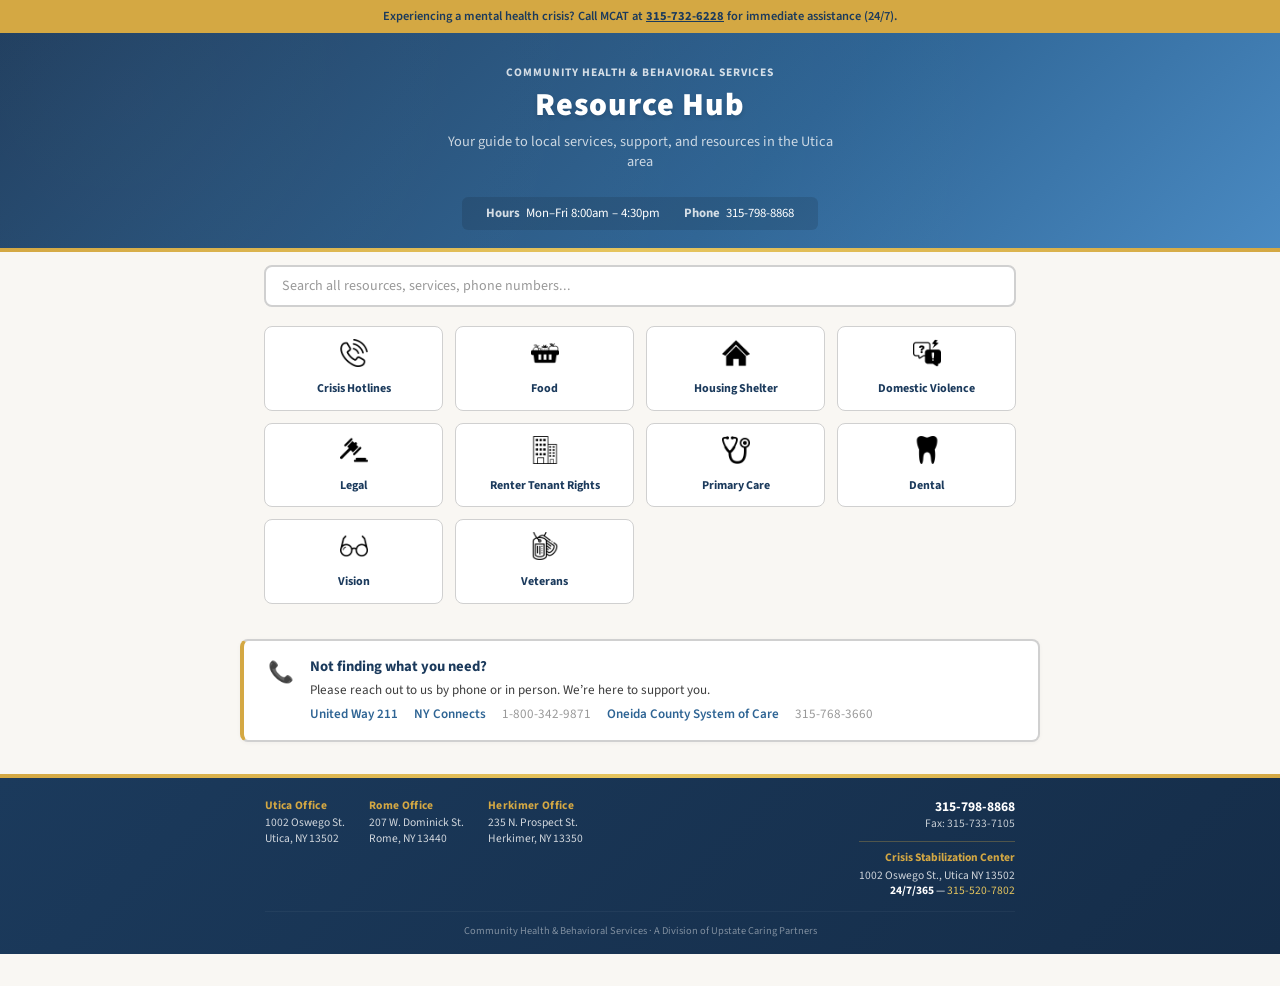
==== index.html @ d532981e "Publish site update" ====
<!DOCTYPE html>
<html lang="en"><head><meta charset="UTF-8"><meta name="viewport" content="width=device-width,initial-scale=1.0">
<title>CHBS Resource Hub</title>
<link href="https://fonts.googleapis.com/css2?family=Source+Sans+3:ital,wght@0,400;0,600;0,700;0,900;1,400&display=swap" rel="stylesheet">
<style>
:root{--bd:#1b3a5c;--bm:#2e6494;--bl:#4a8ac2;--gd:#d4a843;--gl:#e6c55e;--wh:#fff;--cr:#f9f7f3;--g50:#f5f5f5;--g100:#e8e8e8;--g200:#d0d0d0;--g400:#999;--g500:#6b6b6b;--g700:#3d3d3d;--g900:#1a1a1a}
*{margin:0;padding:0;box-sizing:border-box}body{font-family:'Source Sans 3',-apple-system,sans-serif;color:var(--g900);background:var(--cr);line-height:1.35}
.home-page{display:none}.home-page.active{display:block}
.home-hero{background:linear-gradient(135deg,var(--bd) 0%,var(--bm) 60%,var(--bl) 100%);color:var(--wh);text-align:center;padding:2rem 1rem 1.4rem;position:relative;overflow:hidden}
.home-hero::before{content:'';position:absolute;top:-50%;left:-50%;width:200%;height:200%;background:radial-gradient(circle at 30% 40%,rgba(255,255,255,.04) 0%,transparent 50%);pointer-events:none}
.home-hero::after{content:'';position:absolute;bottom:0;left:0;right:0;height:4px;background:linear-gradient(90deg,var(--gd),var(--gl),var(--gd))}
.home-hero .org-name{font-size:.72rem;font-weight:700;opacity:.8;letter-spacing:.08em;text-transform:uppercase;margin-bottom:.1rem}
.home-hero h1{font-weight:900;font-size:2rem;margin:.2rem 0 .35rem;letter-spacing:.03em;text-shadow:0 2px 4px rgba(0,0,0,.15)}
.home-hero .subtitle{font-size:.9rem;opacity:.75;max-width:400px;margin:0 auto}
.home-info-bar{display:flex;justify-content:center;gap:1.5rem;margin-top:.8rem;font-size:.8rem;background:rgba(0,0,0,.12);padding:.5rem 1.5rem;border-radius:6px;display:inline-flex}
.home-info-bar .info-item{display:flex;align-items:center;gap:.4rem}.home-info-bar .info-label{font-weight:700;opacity:.8}
.home-grid{display:grid;grid-template-columns:repeat(4,1fr);gap:.75rem;padding:1.2rem 1.5rem;max-width:800px;margin:0 auto}
.home-card{background:var(--wh);border:1px solid var(--g200);border-radius:8px;padding:.75rem .6rem;text-align:center;text-decoration:none;color:var(--g900);cursor:pointer;transition:all .15s}
.home-card:hover{border-color:var(--bm);box-shadow:0 2px 8px rgba(0,0,0,.08)}
.home-card.coming-soon{opacity:.55;cursor:default;position:relative}
.home-card.coming-soon:hover{border-color:var(--g200);box-shadow:none}
.home-card.coming-soon::after{content:'Coming Soon';position:absolute;bottom:4px;left:50%;transform:translateX(-50%);font-size:.55rem;color:var(--g400);font-weight:600;white-space:nowrap}
.home-card .card-icon{font-size:1.6rem;margin-bottom:.3rem}
.home-card .card-icon img{width:32px;height:32px;object-fit:contain}.home-card .card-title{font-size:.75rem;font-weight:700;color:var(--bd)}
.home-nf{max-width:800px;margin:1rem auto 0;padding:1rem 1.5rem;font-size:.82rem;color:var(--g700);background:var(--wh);border:2px solid var(--g200);border-left:4px solid var(--gd);border-radius:8px;text-align:left;display:flex;align-items:flex-start;gap:1rem;box-shadow:0 1px 4px rgba(0,0,0,.04)}
.home-nf .nf-icon{font-size:1.3rem;flex-shrink:0;margin-top:2px}
.home-nf .nf-body{flex:1}
.home-nf h3{font-size:.92rem;color:var(--bd);margin-bottom:.25rem;font-weight:700}.home-nf a{color:var(--bm);text-decoration:none;font-weight:600}.home-nf a:hover{text-decoration:underline}
.home-nf p{margin:0 0 .2rem;line-height:1.5}.home-nf .nf-links{display:flex;gap:1rem;flex-wrap:wrap;margin-top:.35rem}
.crisis-banner{background:var(--gd);color:var(--bd);text-align:center;padding:.5rem 1rem;font-size:.78rem;font-weight:600}.crisis-banner a{color:var(--bd);font-weight:700}
@media(max-width:600px){.home-grid{grid-template-columns:repeat(2,1fr);gap:.5rem;padding:1rem}.home-hero h1{font-size:1.3rem}.home-hero .subtitle{font-size:.78rem}.home-info-bar{flex-direction:column;gap:.5rem}.home-ft-inner{flex-direction:column;gap:.5rem}.home-ft .footer-contact{text-align:left}}
.home-ft{background:linear-gradient(135deg,var(--bd) 0%,#152d49 100%);color:var(--wh);padding:1.5rem 2rem 1rem;margin-top:2rem;position:relative}
.home-ft::before{content:'';position:absolute;top:0;left:0;right:0;height:4px;background:linear-gradient(90deg,var(--gd),var(--gl),var(--gd))}
.home-ft-inner{max-width:750px;margin:0 auto;display:grid;grid-template-columns:1fr auto;gap:1.25rem;align-items:start}
.home-ft .footer-offices{display:flex;gap:1.5rem;flex-wrap:wrap}
.home-ft .footer-office h4{font-size:.72rem;font-weight:700;color:var(--gd);margin-bottom:2px;letter-spacing:.03em}
.home-ft .footer-office p{font-size:.72rem;opacity:.8;line-height:1.4}
.home-ft .footer-contact{text-align:right;font-size:.72rem}.home-ft .footer-contact .phone{font-weight:700;font-size:.85rem}
.home-ft .footer-contact .phone a{color:var(--wh);text-decoration:none}
.home-ft .footer-crisis{margin-top:.6rem;padding-top:.5rem;border-top:1px solid rgba(212,168,67,.3);font-size:.72rem}
.home-ft .footer-crisis h4{font-size:.72rem;font-weight:700;color:var(--gd);margin-bottom:2px}
.home-ft-bottom{max-width:750px;margin:.75rem auto 0;padding-top:.75rem;border-top:1px solid rgba(255,255,255,.1);text-align:center;font-size:.65rem;opacity:.45}
.sheet-nav{max-width:900px;margin:.75rem auto 0;padding:.75rem 1.5rem;display:flex;justify-content:space-between;align-items:center;gap:1rem;position:sticky;top:0;background:var(--cr);z-index:100;border:2px solid var(--bd);border-radius:8px}
.sheet-nav a{color:var(--bm);text-decoration:none;font-weight:600;font-size:.9rem;cursor:pointer}.sheet-nav a:hover{text-decoration:underline}
.sheet-nav .print-btn{padding:.5rem 1.4rem;border:2px solid var(--bd);background:var(--bd);border-radius:6px;font-size:.85rem;font-weight:700;cursor:pointer;font-family:inherit;color:var(--wh);transition:all .15s}
.sheet-nav .print-btn:hover{background:var(--bm);border-color:var(--bm)}
#sheet-container{max-width:900px;margin:0 auto;padding:0 1rem 2rem}
.sheet-content{}
.page-wrapper{margin:0}
.page-wrapper ~ .page-wrapper .page-header{display:none}
.print-page{background:none;box-shadow:none;border-radius:0;display:flex;flex-direction:column;overflow:visible}
.page-header{background:var(--bd);color:var(--wh);text-align:center;padding:1rem 1.5rem;flex-shrink:0;position:relative;border-radius:8px;margin-bottom:1rem}
.page-header::after{content:'';position:absolute;bottom:0;left:0;right:0;height:4px;background:linear-gradient(90deg,var(--gd),var(--gl),var(--gd))}
.page-header h1{font-weight:900;font-size:1.6rem;letter-spacing:.04em;text-transform:uppercase}
.page-body{flex:1;display:grid;padding:0;gap:1rem;align-content:start;overflow:visible}
.page-body.two-col{grid-template-columns:1fr 1fr}.page-body.one-col{grid-template-columns:1fr}
.page-footer{display:none}
.site-footer{background:var(--bd);color:var(--wh);padding:1rem 1.5rem;border-radius:8px;margin-top:1.5rem;display:flex;justify-content:space-between;align-items:flex-start;flex-wrap:wrap;gap:.75rem}
.footer-group{display:flex;gap:1.25rem;align-items:flex-start;flex-wrap:wrap}
.footer-col h4{font-size:.72rem;font-weight:700;color:var(--gd);margin-bottom:2px}
.footer-col p{font-size:.72rem;opacity:.8;line-height:1.35}
.footer-col b{font-weight:700}
.faq-block{margin-bottom:.75rem;font-family:'Source Sans 3',-apple-system,sans-serif;font-size:.88rem;color:var(--g700);line-height:1.55}
.faq-block p,.faq-block div:not(.two-col-block):not(.section-hdr),.faq-block span,.faq-block br+br{margin:0!important;padding:0!important}
.faq-block h3{font-size:1.05rem;font-weight:700;color:var(--bd);margin-bottom:.2rem;line-height:1.3}
.faq-block p{font-size:.88rem;color:var(--g700);line-height:1.55;margin:0 0 .25rem 0}
.faq-block ul,.faq-block ol{font-size:.88rem;color:var(--g700);line-height:1.55;margin:0 0 .25rem 0;padding:0 0 0 1.4em}.faq-block li{margin-bottom:.15rem}
.faq-block .two-col-block{display:grid;grid-template-columns:1fr 1fr;gap:.4rem .75rem;font-size:.88rem;color:var(--g700);line-height:1.55}
.chbs-callout .two-col-block{display:grid!important;grid-template-columns:1fr 1fr;gap:.4rem .75rem;font-size:.85rem;color:var(--g700);line-height:1.55;margin-top:.4rem}
.chbs-callout .two-col-block>div{padding:0;margin:0}
.faq-block .two-col-block p{font-size:.88rem}.faq-block .two-col-block ul,.faq-block .two-col-block ol{font-size:.88rem;margin:0 0 .25rem 0;padding:0 0 0 1.4em}
.faq-block p,.faq-block li,.faq-block span,.faq-block div:not(.section-hdr):not(.two-col-block),.faq-block b,.faq-block i,.faq-block u,.faq-block strong,.faq-block em{font-size:.88rem!important;color:var(--g700)}
.faq-block .section-hdr{font-size:.92rem!important;color:var(--wh)!important;margin-top:0}
.faq-block h3{font-size:1.05rem!important;color:var(--bd)}
.chbs-callout{border-left:3px solid var(--gd);padding:.75rem 1rem;margin:.75rem 0;background:var(--wh);font-size:.85rem;color:var(--g700);line-height:1.55;border-radius:0 8px 8px 0;box-shadow:0 1px 3px rgba(0,0,0,.06)}
.chbs-callout h3{font-size:1.05rem;font-weight:700;color:var(--bd);margin-bottom:.15rem}
.chbs-callout p,.chbs-callout div{font-size:.85rem;color:var(--g700);line-height:1.55;margin:0;padding:0}
.chbs-callout ul,.chbs-callout ol{font-size:.85rem;color:var(--g700);line-height:1.55;margin:0 0 .25rem 0;padding:0 0 0 1.4em}
.chbs-callout li,.chbs-callout span,.chbs-callout div,.chbs-callout b,.chbs-callout i,.chbs-callout u,.chbs-callout strong,.chbs-callout em{font-size:.85rem!important;color:var(--g700)}
.resource-column{overflow:visible}
.section-hdr{background:var(--bd);color:var(--wh)!important;padding:.45rem .85rem;border-radius:6px;font-weight:700;font-size:.92rem!important;margin-bottom:.6rem;margin-top:1rem;text-align:center}
.section-hdr:first-child{margin-top:0}
.res-entry{padding:.65rem .75rem;margin-bottom:.4rem;background:var(--wh);border:1px solid var(--g200);border-radius:8px;transition:all .15s}.res-entry:hover{border-color:var(--bm);box-shadow:0 2px 6px rgba(0,0,0,.06)}.res-entry:last-child{margin-bottom:0}
.res-name{font-weight:700;font-size:.95rem;color:var(--g900);line-height:1.3}
.res-svc{font-size:.82rem;color:var(--g500);font-style:italic;line-height:1.3}
.res-hours{font-size:.82rem;color:var(--g500);line-height:1.3}
.res-addr{font-size:.84rem;color:var(--g700);line-height:1.3}
.res-contact{display:flex;flex-wrap:wrap;gap:8px;align-items:baseline;font-size:.84rem;line-height:1.3;margin-top:4px}
.res-contact .ws{margin-left:auto}
.res-contact .ph{font-weight:600;color:var(--bd);text-decoration:none}.res-contact a.ph:hover{text-decoration:underline}.res-contact .tx{color:var(--g500)}
.res-contact .ws{color:var(--bm);text-decoration:none;font-weight:600}
.ico{width:.9em;height:.9em;vertical-align:-.1em;display:inline-block;flex-shrink:0}
.qr-banner{display:flex;align-items:center;justify-content:space-between;padding:8px 16px;border-radius:6px;margin-bottom:.5rem}
.qr-banner .qr-label{font-weight:700;font-size:.92rem;color:var(--wh);flex:1;text-align:center}
.qr-banner .qr-img{width:50px;height:50px;flex-shrink:0;border-radius:3px}
.qr-banner .qr-img img{width:100%;height:100%;object-fit:contain}
.not-finding-bar{background:var(--wh);border:1px solid var(--g200);padding:.75rem 1.5rem;display:flex;align-items:center;gap:12px;border-radius:8px;margin-top:1rem}
.not-finding-bar h4{font-size:.82rem;font-weight:700;color:var(--bd);display:inline-block;white-space:nowrap;margin:0}
.not-finding-bar p{font-size:.78rem;color:var(--g500);margin:0}.not-finding-bar a{color:var(--bm);text-decoration:none;font-weight:600}
.skip-link{position:absolute;top:-50px;left:0;background:var(--bd);color:var(--wh);padding:.5rem 1rem;z-index:200;font-weight:700;text-decoration:none;transition:top .15s}.skip-link:focus{top:0}
.home-search{max-width:800px;margin:.8rem auto 0;padding:0 1.5rem}
.home-search input{width:100%;padding:.55rem 1rem;border:2px solid var(--g200);border-radius:8px;font-size:.88rem;font-family:inherit;outline:none;background:var(--wh);transition:border-color .15s}
.home-search input:focus{border-color:var(--bm);box-shadow:0 0 0 3px rgba(46,100,148,.15)}
.home-search input::placeholder{color:var(--g400)}
.no-results{text-align:center;padding:2rem 1rem;color:var(--g500);font-size:.9rem;grid-column:1/-1;display:none}
.search-results{max-width:800px;margin:.5rem auto 0;padding:0 1.5rem;display:none}
.search-results.active{display:block}
.search-result{display:block;background:var(--wh);border:1px solid var(--g200);border-radius:8px;padding:.75rem 1rem;margin-bottom:.5rem;cursor:pointer;transition:all .15s;text-decoration:none;color:var(--g900)}
.search-result:hover{border-color:var(--bm);box-shadow:0 2px 8px rgba(0,0,0,.08)}
.search-result .result-name{font-weight:700;font-size:.95rem;color:var(--g900)}
.search-result .result-detail{font-size:.82rem;color:var(--g500);margin-top:2px}
.search-result .result-sheet{display:inline-block;font-size:.7rem;color:var(--bm);font-weight:700;background:rgba(46,100,148,.08);padding:2px 8px;border-radius:4px;margin-top:4px}
.search-count{font-size:.8rem;color:var(--g500);margin-bottom:.5rem}
@media(max-width:600px){.home-grid{grid-template-columns:repeat(2,1fr);gap:.5rem;padding:1rem}.home-hero h1{font-size:1.3rem}.home-hero .subtitle{font-size:.78rem}.home-info-bar{flex-direction:column;gap:.5rem}.home-ft-inner{flex-direction:column;gap:.5rem}.home-ft .footer-contact{text-align:left}.page-body.two-col{grid-template-columns:1fr}.site-footer{flex-direction:column}.footer-group{width:100%}.sheet-nav{padding:.6rem 1rem}}
@media print{body{background:white}.home-page,.sheet-nav,.crisis-banner,.site-footer,.search-results{display:none!important}
#sheet-container{max-width:none;padding:0}.sheet-content{max-width:none}
.skip-link,.home-search,.no-results{display:none!important}
.page-wrapper ~ .page-wrapper .page-header{display:block}
.page-wrapper{margin:0;width:100%}
.print-page{margin:0;box-shadow:none;border-radius:0;width:8.5in;min-height:11in;max-height:11in;overflow:hidden!important;page-break-after:always;background:var(--wh);display:flex;flex-direction:column}
.page-header{border-radius:0;padding:.18in .4in .15in;margin-bottom:0;flex-shrink:0}.page-header h1{font-size:22pt}
.page-body{flex:1;min-height:0;padding:.12in .35in .08in;gap:.18in;overflow:hidden;align-content:start}
.page-footer{display:flex;background:var(--bd);color:var(--wh);padding:.12in .25in;flex-shrink:0;margin-top:.06in;flex-wrap:nowrap;gap:0;justify-content:space-between;align-items:flex-start}
.footer-group{display:flex;gap:.25in;align-items:flex-start;flex-wrap:nowrap}.footer-col h4{font-size:6.2pt;font-weight:700;color:var(--gd);margin-bottom:0}.footer-col p{font-size:5.8pt;opacity:.8;line-height:1.25}
a{text-decoration:none;color:inherit}
.faq-block{margin-bottom:.065in;font-family:'Source Sans 3',-apple-system,sans-serif;font-size:7.5pt;line-height:1.32;color:var(--g700)}.faq-block h3{font-size:8.2pt!important;margin-bottom:0;line-height:1.3}
.faq-block p{font-size:7.5pt;line-height:1.32;margin:0 0 1px 0}.faq-block ul,.faq-block ol{font-size:7.5pt;line-height:1.32;margin:0 0 1px 0;padding:0 0 0 1.4em}.faq-block li{margin-bottom:0}
.faq-block p,.faq-block li,.faq-block span,.faq-block div:not(.section-hdr):not(.two-col-block),.faq-block b,.faq-block i,.faq-block u,.faq-block strong,.faq-block em{font-size:7.5pt!important}
.faq-block .section-hdr{font-size:8pt!important}.faq-block .two-col-block{gap:4px 8px;font-size:7.5pt}.faq-block .two-col-block p{font-size:7.5pt}
.faq-block .two-col-block ul,.faq-block .two-col-block ol{font-size:7.5pt;margin:0 0 1px 0;padding:0 0 0 1.4em}
.chbs-callout{border-radius:0;padding:.05in .08in;margin-top:.06in;margin-bottom:6px;font-size:7.2pt;line-height:1.32;box-shadow:none;background:var(--g50)}
.chbs-callout h3{font-size:8.2pt}.chbs-callout p,.chbs-callout div{font-size:7.2pt;line-height:1.32}
.chbs-callout ul,.chbs-callout ol{font-size:7.2pt;line-height:1.32;margin:0 0 1px 0;padding:0 0 0 1.4em}
.chbs-callout li,.chbs-callout span,.chbs-callout div,.chbs-callout b,.chbs-callout i,.chbs-callout u,.chbs-callout strong,.chbs-callout em{font-size:7.2pt!important}
.chbs-callout .two-col-block{gap:4px 8px;font-size:7.2pt;margin-top:4px}
.resource-column{overflow:hidden}
.section-hdr{font-size:8pt!important;padding:2.5px 8px;border-radius:3px;margin-bottom:3px;margin-top:7px}
.section-hdr:first-child{margin-top:0}
.res-entry{padding:2px 0;margin:0;background:none;border:none;border-bottom:1px solid var(--g100);border-radius:0;box-shadow:none}.res-entry:last-child{border-bottom:none}.res-entry:hover{background:none;box-shadow:none}
.res-name{font-weight:700;font-size:8pt;color:var(--g900);line-height:1.2}.res-svc{font-size:7pt;color:var(--g500);font-style:italic;line-height:1.2}.res-hours{font-size:7pt;color:var(--g500);line-height:1.2}.res-addr{font-size:7.2pt;color:var(--g700);line-height:1.2}
.res-contact{display:flex;flex-wrap:wrap;gap:5px;align-items:baseline;font-size:7.2pt;line-height:1.2;margin-top:1px}
.res-contact .ph{font-weight:600;color:var(--bd);text-decoration:none}.res-contact .ws{color:var(--bm);text-decoration:none;font-weight:600;margin-left:auto}.res-contact .tx{color:var(--g500)}
.qr-banner{padding:4px 10px;border-radius:4px;margin-bottom:3px}.qr-banner .qr-label{font-size:8pt}.qr-banner .qr-img{width:38px;height:38px}
.not-finding-bar{border-radius:0;padding:.04in .35in;gap:8px;background:var(--g50);border:none;border-top:1px solid var(--g100);margin:0;flex-shrink:0}.not-finding-bar h4{font-size:7pt}.not-finding-bar p{font-size:6.5pt}
@page{size:letter;margin:0}}
</style></head><body>
<a class="skip-link" href="#main-content">Skip to content</a>
<div class="crisis-banner" role="alert">Experiencing a mental health crisis? Call MCAT at <a href="tel:3157326228">315-732-6228</a> for immediate assistance (24/7).</div>
<main id="main-content">
<div id="home-page" class="home-page active">
<div class="home-hero"><div class="org-name">Community Health &amp; Behavioral Services</div><h1>Resource Hub</h1><p class="subtitle">Your guide to local services, support, and resources in the Utica area</p>
<div style="text-align:center;margin-top:.8rem"><div class="home-info-bar"><div class="info-item"><span class="info-label">Hours</span><span>Mon&#x2013;Fri 8:00am &#x2013; 4:30pm</span></div><div class="info-item"><span class="info-label">Phone</span><span><a href="tel:3157988868" style="color:var(--wh);text-decoration:none">315-798-8868</a></span></div></div></div></div>
<div class="home-search"><input type="text" id="search-input" placeholder="Search all resources, services, phone numbers..." aria-label="Search resources" oninput="handleSearch()"></div>
<div id="search-results" class="search-results" role="region" aria-label="Search results"></div>
<div class="home-grid" id="home-grid"></div>
<div id="no-results" class="no-results">No resources match your search.</div>
<div class="home-nf"><div class="nf-icon">&#x1F4DE;</div><div class="nf-body"><h3>Not finding what you need?</h3><p>Please reach out to us by phone or in person. We&#x2019;re here to support you.</p><div class="nf-links"><a href="http://211midyork.com">United Way 211</a><a href="http://nyconnects.ny.gov">NY Connects</a> <span style="color:var(--g400)">1-800-342-9871</span><a href="http://oneidacountysoc.com">Oneida County System of Care</a> <span style="color:var(--g400)">315-768-3660</span></div></div></div>
<footer class="home-ft"><div class="home-ft-inner"><div class="footer-offices"><div class="footer-office"><h4>Utica Office</h4><p>1002 Oswego St.<br>Utica, NY 13502</p></div><div class="footer-office"><h4>Rome Office</h4><p>207 W. Dominick St.<br>Rome, NY 13440</p></div><div class="footer-office"><h4>Herkimer Office</h4><p>235 N. Prospect St.<br>Herkimer, NY 13350</p></div></div><div class="footer-contact"><div class="phone"><a href="tel:3157988868">315-798-8868</a></div><div style="opacity:.75">Fax: 315-733-7105</div><div class="footer-crisis"><h4>Crisis Stabilization Center</h4><p style="opacity:.8">1002 Oswego St., Utica NY 13502</p><p><b>24/7/365</b> &#x2014; <a href="tel:3155207802" style="color:var(--gl);text-decoration:none">315-520-7802</a></p></div></div></div><div class="home-ft-bottom">Community Health &amp; Behavioral Services &middot; A Division of Upstate Caring Partners</div></footer>
</div><div id="sheet-container" role="region" aria-label="Resource details"></div>
</main>
<script>
var DATA={"home":[{"sheetName":"Crisis Hotlines","title":"Crisis Hotlines","icon":"<img src=\"[data-uri]\" style=\"width:28px;height:28px;object-fit:contain\">","status":"live"},{"sheetName":"Food","title":"Food","icon":"<img src=\"[data-uri]\" style=\"width:28px;height:28px;object-fit:contain\">","status":"live"},{"sheetName":"Housing Shelter","title":"Housing Shelter","icon":"<img src=\"[data-uri]\" style=\"width:28px;height:28px;object-fit:contain\">","status":"live"},{"sheetName":"Domestic Violence","title":"Domestic Violence","icon":"<img src=\"[data-uri]\" style=\"width:28px;height:28px;object-fit:contain\">","status":"live"},{"sheetName":"Legal","title":"Legal","icon":"<img src=\"[data-uri]\" style=\"width:28px;height:28px;object-fit:contain\">","status":"live"},{"sheetName":"Renter Tenant Rights","title":"Renter Tenant Rights","icon":"<img src=\"[data-uri]\" style=\"width:28px;height:28px;object-fit:contain\">","status":"live"},{"sheetName":"Primary Care","title":"Primary Care","icon":"<img src=\"[data-uri]\" style=\"width:28px;height:28px;object-fit:contain\">","status":"live"},{"sheetName":"Dental","title":"Dental","icon":"<img src=\"[data-uri]\" style=\"width:28px;height:28px;object-fit:contain\">","status":"live","owner":"Carly"},{"sheetName":"Vision","title":"Vision","icon":"<img src=\"[data-uri]\" style=\"width:28px;height:28px;object-fit:contain\">","status":"live"},{"sheetName":"Veterans","title":"Veterans","icon":"<img src=\"[data-uri]\" style=\"width:28px;height:28px;object-fit:contain\">","status":"live"},{"sheetName":"LGBTQIA+","title":"LGBTQIA+","icon":"<img src=\"[data-uri]\" style=\"width:28px;height:28px;object-fit:contain\">","status":"in-progress"},{"sheetName":"Harm Reduction","title":"Substance Use","icon":"<img src=\"[data-uri]\" style=\"width:28px;height:28px;object-fit:contain\">","status":"in-progress"},{"sheetName":"Prescription Health Support","title":"Prescriptions","icon":"<img src=\"[data-uri]\" style=\"width:28px;height:28px;object-fit:contain\">","status":"in-progress"},{"sheetName":"Child Care","title":"Child Care","icon":"<img src=\"[data-uri]\" style=\"width:28px;height:28px;object-fit:contain\">","status":"in-progress"},{"sheetName":"Transportation","title":"Transportation","icon":"<img src=\"[data-uri]\" style=\"width:28px;height:28px;object-fit:contain\">","status":"in-progress"}],"sheets":{"crisis-hotlines":{"title":"Crisis Hotlines","icon":"<img src=\"[data-uri]\" style=\"width:28px;height:28px;object-fit:contain\">","status":"live","owner":"","pages":[{"blocks":[{"type":"FAQ","q":"What is a Mental Health Crisis?","a":"A mental health crisis is when someone’s actions put them in danger. Or, when they can’t care for themselves or function well in their community. People can call for themselves, or for people they’re worried about.\nIf you feel unsafe, like you might hurt yourself or someone else, please reach out to Crisis Support Services.","aHTML":"<p>A mental health crisis is when someone’s actions put them in danger. Or, when they can’t care for themselves or function well in their community. People can call for themselves, or for people they’re worried about.</p><p>If you feel unsafe, like you might hurt yourself or someone else, please reach out to Crisis Support Services.</p>","spacing":0},{"type":"FAQ","q":"What are Crisis Support Services?","a":"Crisis Support Services connect you with an advocate who can help you make a plan to stay safe. They can send an advocate to you in-person to keep you safe. They can also connect you with more support.","aHTML":"<p>Crisis Support Services connect you with an advocate who can help you make a plan to stay safe. They can send an advocate to you in-person to keep you safe. They can also connect you with more support.</p>","spacing":0},{"type":"FAQ","q":"What Happens when I call a Crisis Line?","a":"When you call a Crisis Line, you may have to make choices in an automated menu. Services are free & confidential. Advocates help with safety planning, emotional support, and/or connecting to emergency services.\nYou can share as little or as much information as you want. You are in control of the call.","aHTML":"<p>When you call a Crisis Line, you may have to make choices in an automated menu. Services are free &amp; confidential. Advocates help with safety planning, emotional support, and/or connecting to emergency services.</p><p>You can share as little or as much information as you want. You are in control of the call.</p>","spacing":0},{"type":"FAQ","q":"What if I’m Safe but Need to Talk to Someone?","a":"If you are not having an emergency, Warmline services can connect you with an advocate. The advocate is there to listen, understand, and help you feel better. This can be a chat on the phone, a text message, or even talking to someone in person.","aHTML":"<p>If you are not having an emergency, Warmline services can connect you with an advocate. The advocate is there to listen, understand, and help you feel better. This can be a chat on the phone, a text message, or even talking to someone in person.</p>","spacing":0},{"type":"FAQ","q":"What other supports are there?","a":"There are support hotlines on this list for people facing many different challenges.\nIf this list doesn’t have what you need, please let us know so we can help you get connected.","aHTML":"<p>There are support hotlines on this list for people facing many different challenges.</p><p>If this list doesn’t have what you need, please let us know so we can help you get connected.</p>","spacing":0},{"type":"CALLOUT","title":"Crisis Support at CHBS","text":"CHBS offers Crisis Support by phone or in person. You can talk to someone who will listen, support you, and help you make a plan to stay safe. We can also help connect you with more supports if needed.\nCall us or stop in at any CHBS Location.\nMonday - Friday 8:00 am-4:30 pm","spacing":0},{"type":"SECTION","title":"Crisis Hotlines","r":[{"n":"Mobile Crisis Assessment Team (MCAT)","s":"24/7 Crisis Intervention, Safety Plan, Support, Referrals","p":"315-732-6228 or 1-844-732-6228"},{"n":"Suicide and Crisis Lifeline","s":"24/7 Crisis Intervention, Safety Plan, Support, Referrals","p":"988","t":"988","w":"988lifeline.org"},{"n":"Crisis Text Line","s":"24/7 Crisis Intervention, Safety Plan, Support, Referrals","t":"741741","w":"crisistextline.org"}],"spacing":0},{"type":"SECTION","title":"Warmline","r":[{"n":"National Warmline","s":"Peer Help, Wellness, “A place to call when you want to talk”","p":"1-844-976-5463 or 1-607-687-1314"}],"spacing":0},{"type":"SECTION","title":"Substance Use","r":[{"n":"HOPELine","s":"24/7 Crisis Intervention, Information, Referrals, Support","p":"1-877-846-7369","t":"467369","w":"oasas.ny.gov/hopeline"},{"n":"Never Use Alone","s":"24/7 Peer Support, Overdose Prevention","p":"1-877-696-1996","w":"neverusealone.com"}],"spacing":0},{"type":"SECTION","title":"Gambling","r":[{"n":"HOPELine","s":"24/7 Crisis Intervention, Information, Referrals, Support","p":"1-877-846-7369","t":"467369","w":"oasas.ny.gov/hopeline"},{"n":"National Problem Gambling Helpline","s":"24/7 Hope & Help without Stigma or Shame","p":"1-800-426-2537","t":"800426","w":"1800gamblerchat.org"}],"spacing":0},{"type":"SECTION","title":"Shelter / Homeless","r":[{"n":"ICAN Street Outreach","s":"24/7 Homelessness Services, Advocacy, Support","p":"315-982-1109","w":"ican.family"}],"spacing":0,"newCol":true},{"type":"SECTION","title":"Domestic Violence","r":[{"n":"NYS Office for the Prevention of Domestic Violence","s":"24/7 Crisis Support, Advocacy, Education","p":"1-800-942-6906","t":"844-997-2121","w":"opdv.ny.gov/survivors-victims"},{"n":"National Domestic Violence Hotline","s":"24/7 Crisis Support, Advocacy, Education","p":"1-800-799-7233","t":"88788","w":"thehotline.org"},{"n":"YWCA Mohawk Valley","s":"24/7 Crisis Support, Advocacy, Education","p":"315-797-7740","t":"315-797-7740","w":"ywcamv.org"},{"n":"Love Is Respect (Ages 13-26)","s":"24/7 Crisis Support, Advocacy, Education","p":"1-866-331-9474","t":"LOVEIS to 22522","w":"loveisrespect.org"}],"spacing":0,"newPage":false},{"type":"SECTION","title":"Veterans","r":[{"n":"VA Suicide Hotline","s":"24/7 Crisis Support for Veterans, Families, Friends","p":"988, press option 1","t":"838255","w":"veteranscrisisline.net"},{"n":"NVF Lifeline for Vets","s":"24/7 Veteran-to-Veteran Support","p":"1-888-777-4443","w":"nvf.org"},{"n":"ROGER Program","s":"24/7 Counseling, Crisis Support, Safety Planning","p":"1-833-697-6437","w":"goroger.org"},{"n":"VA Health Connect","s":"Connect with Primary Care, Mental Health, and more","p":"1-800-877-6976","w":"va.gov"}],"spacing":0},{"type":"SECTION","title":"Eating Disorders","r":[{"n":"National Alliance for Eating Disorders Helpline","s":"Mon-Fri 9:00 am-6:00 pm, Support, Referrals","p":"1-866-662-1235","w":"nationaleatingdisorders.org"}],"spacing":0},{"type":"SECTION","title":"LGBTQ-IA","r":[{"n":"The Trevor Project","s":"Ages 13-24, 24/7 Crisis Support, Resources, Education","p":"1-866-488-7386","t":"678678","w":"thetrevorproject.org"},{"n":"LGBT Hotline","s":"Mon-Fri 4-11pm; Sat 12-5pm","p":"1-888-843-4564","w":"thetrevorproject.org"},{"n":"Trans Hotline","s":"Mon-Fri 1:00 pm-9:00 pm, Peer Support","p":"1-877-565-8860","w":"translifeline.org"}],"spacing":0,"newCol":false},{"type":"SECTION","title":"Children & Teens","r":[{"n":"Boys Town National Hotline (Not Gender-Specific)","s":"24/7 Crisis Support for Children, Youth & Parents","p":"1-800-448-3000","t":"VOICE to 20121","w":"boystown.org"},{"n":"National Runaway Safeline","s":"24/7 Support for Youth & Parents","p":"1-800-786-2929","t":"1-800-786-2929","w":"1800runaway.org"},{"n":"Childhelp National Child Abuse Hotline","s":"24/7 Crisis Support, Q&A, Guidance","p":"1-800-422-4453","t":"1-800-422-4453","w":"childhelpline.org"},{"n":"Hopeline Youth Line","s":"24/7 Teen to Teen Peer Support","t":"HOPELINE to 741741","w":"hopeline.com"},{"n":"Lucile Packard Children’s Hospital Teen Line","s":"7:00 am-11:00 pm Confidential Health Info","p":"1-888-711-8336"}],"spacing":0},{"type":"NOTFINDING"}]}]},"domestic-violence":{"title":"Domestic Violence","icon":"<img src=\"[data-uri]\" style=\"width:28px;height:28px;object-fit:contain\">","status":"live","owner":"","pages":[{"blocks":[{"type":"FAQ","q":"What is Domestic Violence?","a":"DV is a pattern of behaviors. It’s used by one partner to keep power over another person in a relationship. DV comes in many forms: Physical Abuse, Emotional Verbal Abuse, Sexual Abuse, Financial Abuse, Digital Abuse, and Stalking.\nYou deserve to feel safe. You have the right to say “no”. If someone is making you feel unsafe, hurting you, or taking advantage of you, there is help.\nNot sure? You can also get support to learn about healthy relationships. This includes setting boundaries and making decisions that are right for you.","aHTML":"<p>DV is a pattern of behaviors. It’s used by one partner to keep power over another person in a relationship. DV comes in many forms: Physical Abuse, Emotional Verbal Abuse, Sexual Abuse, Financial Abuse, Digital Abuse, and Stalking.</p><p>You deserve to feel safe. You have the right to say “no”. If someone is making you feel unsafe, hurting you, or taking advantage of you, there is help.</p><p>Not sure? You can also get support to learn about healthy relationships. This includes setting boundaries and making decisions that are right for you.</p>","spacing":0},{"type":"FAQ","q":"What Kind of Resources Are There?","a":"Hotlines - Connect with someone who can listen to you, explain options, find help, and create safety plans.\nShelters - DV shelters are a safe space that a person can go when they leave DV. Hotlines refer directly to shelters when needed.\nAdvocates - Can help you learn about your options and make a plan. They can go with you to a police station, court, or appointments.\nClasses / Groups - Help you learn about DV, healthy relationships, boundaries, financial independence, and more.","aHTML":"<p>Hotlines - Connect with someone who can listen to you, explain options, find help, and create safety plans.</p><p>Shelters - DV shelters are a safe space that a person can go when they leave DV. Hotlines refer directly to shelters when needed.</p><p>Advocates - Can help you learn about your options and make a plan. They can go with you to a police station, court, or appointments.</p><p>Classes / Groups - Help you learn about DV, healthy relationships, boundaries, financial independence, and more.</p>","spacing":0},{"type":"FAQ","q":"What Happens When I Call a Hotline?","a":"Hotlines are free & confidential. Hotline Advocates help people in crisis. They do this through safety planning, emotional support, and/or connecting to emergency services.\nYou can share as little or as much information as you want. You are in control of the call.","aHTML":"<p>Hotlines are free &amp; confidential. Hotline Advocates help people in crisis. They do this through safety planning, emotional support, and/or connecting to emergency services.</p><p>You can share as little or as much information as you want. You are in control of the call.</p>","spacing":0},{"type":"CALLOUT","title":"How do I get help to get started?","text":"Speak with any staff at CHBS. We will address urgent needs as best we can, and/or schedule you to meet with someone who can help.","spacing":6},{"type":"SECTION","title":"Hotlines","r":[{"n":"NYS Office for the Prevention of Domestic Violence","s":"24/7, Crisis Support, Advocacy, Education","p":"1-800-942-6906","t":"844-997-2121","w":"opdv.ny.gov/survivors-victims"},{"n":"National Domestic Violence Hotline","s":"24/7, Crisis Support, Advocacy, Education","p":"1-800-799-7233 / TTY 1-800-787-3224","t":"88788","w":"thehotline.org"},{"n":"YWCA Oneida County","s":"24/7, Crisis Support, Advocacy, Education","p":"315-797-7740","t":"315-797-7740","w":"ywcamv.org"},{"n":"YWCA Herkimer County","s":"24/7, Crisis Support, Advocacy, Education","p":"315-866-4120","w":"ywcamv.org"},{"n":"Catholic Charities Herkimer County","s":"24/7, Crisis Support, Advocacy, Education","p":"315-866-0458","w":"ccherkimercounty.org"},{"n":"Help Restore Hope Center Madison County","s":"24/7, Crisis Support, Advocacy, Education","p":"1-855-966-9723","w":"liberty-resources.org/hrhc"}],"spacing":0},{"type":"SECTION","title":"Local Offices","r":[{"n":"YWCA Oneida County","s":"Crisis Support, Advocacy, Education","p":"315-732-2159","w":"ywcamv.org","a":"7 Rutger Park","c":"Utica, NY 13501","h":"Mon-Fri 9:00 am-4:30 pm"},{"n":"Catholic Charities Herkimer County","s":"Crisis Support, Advocacy, Education","p":"315-894-9917","w":"ccherkimercounty.org","a":"61 West St","c":"Ilion, NY 13357","h":"Mon-Fri 8:00 am-3:30 pm"}],"spacing":0},{"type":"CALLOUT","spacing":0,"title":"How Do I Know if My Relationship is Healthy?","text":"All relationships fall somewhere on a spectrum from healthy to unhealthy to abusive. No relationship is perfect and all couples go through tough times. But overall, healthy relationships make us feel good. Unhealthy and abusive ones don't.\nHealthy BehaviorCommunicating: Both can express how they feel and feel safe. Both listen and respect what the other is saying.\nTrusting: Both believe what the other says. Both have evidence of honesty. Both can share things with each other.\nEmotionally Respectful: Both respect likes, dislikes, thoughts, and ideas that are important to the other person.\nPhysically Respectful: Both express how they do and do not want to be touched. Both respect boundaries.\nSpending Time: Both enjoy being around the other. Both enjoy and can spend time with other people or alone.\nUnhealthy Behavior\nNot Communicating: When a problem comes up, partners fight or don’t talk about the problem at all.\nNot Trusting: One partner doesn’t believe what the other says or respect the other person’s privacy.\nTrying to Control: One partner feels their likes and dislikes are more important the other person’s.\nPhysically Pressuring: Partner uses guilt or pressures the other to let them touch them in ways they do not like.\nControlling Time: Time is spent only with each other, or only with people that one partner decides.\nAbusive Behavior\nHurtful Communication: Threatens, insults, or breaks the other down when problems come up.\nAccusing: One partner covers up dishonesty and accuses the other of dishonesty or cheating when it is not true.\nDenies Abuse: Partner blames the other for their own actions, makes excuses, or minimizes the abusive behavior.\nPhysically Harmful: One partner hits, kicks, or harms the other. This may also include sexual violence.\nIsolation: Partner controls where the other goes and who they talk to. Limits time with family or friends.","textHTML":"<span style=\"caret-color: rgb(0, 0, 0); --Ys-XuQ: none; font-kerning: none;\">All relationships fall somewhere on a spectrum from healthy to unhealthy to abusive. No relationship is perfect and all couples go through tough times. But overall, healthy relationships make us feel good. Unhealthy and abusive ones don't.<br><span style=\"--Ys-XuQ: none; font-weight: 700; font-kerning: none;\"><u>Healthy Behavior</u></span></span><u><span style=\"caret-color: rgb(0, 0, 0); --Ys-XuQ: none; font-kerning: none;\"></span></u><div><span style=\"caret-color: rgb(0, 0, 0); --Ys-XuQ: none; font-kerning: none;\"><span style=\"--Ys-XuQ: none; font-weight: 700; font-kerning: none;\"><span style=\"--Ys-XuQ: none; font-kerning: none;\">Communicating</span><span style=\"--Ys-XuQ: none; font-weight: 400; font-kerning: none;\">: Both can express how they feel and feel safe. Both listen and respect what the other is saying.</span><span style=\"--Ys-XuQ: none; font-weight: 400; font-kerning: none;\"></span></span></span></div><div><span style=\"caret-color: rgb(0, 0, 0); --Ys-XuQ: none; font-kerning: none;\"><span style=\"--Ys-XuQ: none; font-weight: 700; font-kerning: none;\"><span style=\"--Ys-XuQ: none; font-weight: 400; font-kerning: none;\"><span style=\"--Ys-XuQ: none; font-weight: 700; font-kerning: none;\">Trusting</span><span style=\"--Ys-XuQ: none; font-kerning: none;\">: Both believe what the other says. Both have evidence of honesty. Both can share things with each other.</span></span></span></span></div><div><span style=\"caret-color: rgb(0, 0, 0); --Ys-XuQ: none; font-kerning: none;\"><span style=\"--Ys-XuQ: none; font-weight: 700; font-kerning: none;\"><span style=\"--Ys-XuQ: none; font-weight: 400; font-kerning: none;\"><span style=\"--Ys-XuQ: none; font-kerning: none;\"><span style=\"--Ys-XuQ: none; font-weight: 700; font-kerning: none;\">Emotionally Respectful</span><span style=\"--Ys-XuQ: none; font-kerning: none;\">: Both respect likes, dislikes, thoughts, and ideas that are important to the other person.</span><span style=\"--Ys-XuQ: none; font-kerning: none;\"></span></span></span></span></span></div><div><span style=\"caret-color: rgb(0, 0, 0); --Ys-XuQ: none; font-kerning: none;\"><span style=\"--Ys-XuQ: none; font-weight: 700; font-kerning: none;\"><span style=\"--Ys-XuQ: none; font-weight: 400; font-kerning: none;\"><span style=\"--Ys-XuQ: none; font-kerning: none;\"><span style=\"--Ys-XuQ: none; font-kerning: none;\"><span style=\"--Ys-XuQ: none; font-weight: 700; font-kerning: none;\">Physically Respectful</span><span style=\"--Ys-XuQ: none; font-kerning: none;\">: Both express how they do and do not want to be touched. Both respect boundaries.</span><span style=\"--Ys-XuQ: none; font-kerning: none;\"></span></span></span></span></span></span></div><div><span style=\"caret-color: rgb(0, 0, 0); --Ys-XuQ: none; font-kerning: none;\"><span style=\"--Ys-XuQ: none; font-weight: 700; font-kerning: none;\"><span style=\"--Ys-XuQ: none; font-weight: 400; font-kerning: none;\"><span style=\"--Ys-XuQ: none; font-kerning: none;\"><span style=\"--Ys-XuQ: none; font-kerning: none;\"><span style=\"--Ys-XuQ: none; font-kerning: none;\"><span style=\"--Ys-XuQ: none; font-weight: 700; font-kerning: none;\">Spending Time</span><span style=\"--Ys-XuQ: none; font-kerning: none;\">: Both enjoy being around the other. Both enjoy and</span><span style=\"--Ys-XuQ: none; font-kerning: none;\">&nbsp;</span><span style=\"--Ys-XuQ: none; font-kerning: none;\">can spend time with other people or alone.</span></span></span></span></span></span></span></div><div><span style=\"caret-color: rgb(0, 0, 0); --Ys-XuQ: none; font-kerning: none;\"><span style=\"--Ys-XuQ: none; font-weight: 700; font-kerning: none;\"><span style=\"--Ys-XuQ: none; font-weight: 400; font-kerning: none;\"><span style=\"--Ys-XuQ: none; font-kerning: none;\"><span style=\"--Ys-XuQ: none; font-kerning: none;\"><span style=\"--Ys-XuQ: none; font-kerning: none;\"><span style=\"--Ys-XuQ: none; font-kerning: none;\"><span style=\"--Ys-XuQ: none; font-weight: 700; font-kerning: none;\"><u>Unhealthy Behavior</u></span></span></span></span></span></span></span></span></div><div><span style=\"caret-color: rgb(0, 0, 0); --Ys-XuQ: none; font-kerning: none;\"><span style=\"--Ys-XuQ: none; font-weight: 700; font-kerning: none;\"><span style=\"--Ys-XuQ: none; font-weight: 400; font-kerning: none;\"><span style=\"--Ys-XuQ: none; font-kerning: none;\"><span style=\"--Ys-XuQ: none; font-kerning: none;\"><span style=\"--Ys-XuQ: none; font-kerning: none;\"><span style=\"--Ys-XuQ: none; font-kerning: none;\"><span style=\"--Ys-XuQ: none; font-weight: 700; font-kerning: none;\"><span style=\"--Ys-XuQ: none; font-kerning: none;\">Not Communicating</span><span style=\"--Ys-XuQ: none; font-weight: 400; font-kerning: none;\">: When a problem comes up, partners fight or don’t talk about the problem at all.</span><u></u></span></span></span></span></span></span></span></span></div><div><span style=\"caret-color: rgb(0, 0, 0); --Ys-XuQ: none; font-kerning: none;\"><span style=\"--Ys-XuQ: none; font-weight: 700; font-kerning: none;\"><span style=\"--Ys-XuQ: none; font-weight: 400; font-kerning: none;\"><span style=\"--Ys-XuQ: none; font-kerning: none;\"><span style=\"--Ys-XuQ: none; font-kerning: none;\"><span style=\"--Ys-XuQ: none; font-kerning: none;\"><span style=\"--Ys-XuQ: none; font-kerning: none;\"><span style=\"--Ys-XuQ: none; font-weight: 700; font-kerning: none;\"><span style=\"--Ys-XuQ: none; font-weight: 400; font-kerning: none;\"><span style=\"--Ys-XuQ: none; font-weight: 700; font-kerning: none;\">Not Trusting</span><span style=\"--Ys-XuQ: none; font-kerning: none;\">: One partner doesn’t believe what the other says or respect the other person’s privacy.</span><span style=\"--Ys-XuQ: none; font-kerning: none;\"></span></span></span></span></span></span></span></span></span></span></div><div><span style=\"caret-color: rgb(0, 0, 0); --Ys-XuQ: none; font-weight: 700; font-kerning: none;\">Trying to Control</span><span style=\"caret-color: rgb(0, 0, 0); --Ys-XuQ: none; font-kerning: none;\">: One partner feels their likes and dislikes are more important the other person’s.</span></div><div><span style=\"caret-color: rgb(0, 0, 0); --Ys-XuQ: none; font-kerning: none;\"></span><span style=\"caret-color: rgb(0, 0, 0); --Ys-XuQ: none; font-weight: 700; font-kerning: none;\">Physically Pressuring</span><span style=\"caret-color: rgb(0, 0, 0); --Ys-XuQ: none; font-kerning: none;\">: Partner uses guilt or pressures the other to let them touch them in ways they do not like.</span></div><div><span style=\"caret-color: rgb(0, 0, 0); --Ys-XuQ: none; font-kerning: none;\"><span style=\"--Ys-XuQ: none; font-weight: 700; font-kerning: none;\">Controlling Time</span><span style=\"--Ys-XuQ: none; font-kerning: none;\">: Time is spent only with each other, or only with people that one partner decides.</span></span></div><div><span style=\"caret-color: rgb(0, 0, 0); --Ys-XuQ: none; font-kerning: none;\"><span style=\"--Ys-XuQ: none; font-kerning: none;\"><span style=\"--Ys-XuQ: none; font-weight: 700; font-kerning: none;\"><u>Abusive Behavior</u></span></span></span></div><div><span style=\"caret-color: rgb(0, 0, 0); --Ys-XuQ: none; font-kerning: none;\"><span style=\"--Ys-XuQ: none; font-kerning: none;\"><span style=\"--Ys-XuQ: none; font-weight: 700; font-kerning: none;\"><span style=\"--Ys-XuQ: none; font-kerning: none;\">Hurtful Communication:</span><span style=\"--Ys-XuQ: none; font-weight: 400; font-kerning: none;\">&nbsp;Threatens, insults, or breaks the other down when problems come up.</span><u></u></span></span></span></div><div><span style=\"caret-color: rgb(0, 0, 0); --Ys-XuQ: none; font-kerning: none;\"><span style=\"--Ys-XuQ: none; font-kerning: none;\"><span style=\"--Ys-XuQ: none; font-weight: 700; font-kerning: none;\"><span style=\"--Ys-XuQ: none; font-weight: 400; font-kerning: none;\"><span style=\"--Ys-XuQ: none; font-weight: 700; font-kerning: none;\">Accusing</span><span style=\"--Ys-XuQ: none; font-kerning: none;\">: One partner covers up dishonesty and accuses the other of dishonesty or cheating when it is not true.</span><span style=\"--Ys-XuQ: none; font-kerning: none;\"></span></span></span></span></span></div><div><span style=\"caret-color: rgb(0, 0, 0); --Ys-XuQ: none; font-kerning: none;\"><span style=\"--Ys-XuQ: none; font-kerning: none;\"><span style=\"--Ys-XuQ: none; font-weight: 700; font-kerning: none;\"><span style=\"--Ys-XuQ: none; font-weight: 400; font-kerning: none;\"><span style=\"--Ys-XuQ: none; font-kerning: none;\"><span style=\"--Ys-XuQ: none; font-weight: 700; font-kerning: none;\">Denies Abuse</span><span style=\"--Ys-XuQ: none; font-kerning: none;\">: Partner blames the other for their own actions, makes excuses, or minimizes the abusive behavior.</span></span></span></span></span></span></div><div><span style=\"caret-color: rgb(0, 0, 0); --Ys-XuQ: none; font-weight: 700; font-kerning: none;\">Physically Harmful</span><span style=\"caret-color: rgb(0, 0, 0); --Ys-XuQ: none; font-kerning: none;\">: One partner hits, kicks, or harms the other. This may also include sexual violence.</span></div><div><span style=\"caret-color: rgb(0, 0, 0); --Ys-XuQ: none; font-kerning: none;\"><span style=\"--Ys-XuQ: none; font-weight: 700; font-kerning: none;\">Isolation</span><span style=\"--Ys-XuQ: none; font-kerning: none;\">: Partner controls where the other goes and who they talk to. Limits time with family or friends.</span></span></div>","newCol":true},{"type":"SECTION","spacing":0,"title":"Staying Safe","r":[]},{"type":"FAQ","spacing":0,"q":"","a":"","aHTML":"","useTwoCol":true,"colLeft":"<p style=\"caret-color: rgb(0, 0, 0); --8sD0Kg: none; --cyV3ZQ: 14.6667px; --gJPlXQ: 1.3; --s8NbEA: p;\"><span style=\"--Ys-XuQ: none; font-weight: 700; font-kerning: none;\">Plan &amp; Prepare</span></p><ul><li><span style=\"caret-color: rgb(0, 0, 0); --Ys-XuQ: none; font-kerning: none;\">Make a plan with your children so they stay safe</span></li><li><span style=\"caret-color: rgb(0, 0, 0); --Ys-XuQ: none; font-kerning: none;\">Arrange for a place to stay when you have to leave</span></li><li><span style=\"caret-color: rgb(0, 0, 0); --Ys-XuQ: none; font-kerning: none;\">Hide copies of important papers, if safe</span></li><li><span style=\"caret-color: rgb(0, 0, 0); --Ys-XuQ: none; font-kerning: none;\">Collect important phone numbers</span></li><li><span style=\"caret-color: rgb(0, 0, 0); --Ys-XuQ: none; font-kerning: none;\">Select a “code word” that alerts others to call the police to get help</span></li><li><span style=\"caret-color: rgb(0, 0, 0); --Ys-XuQ: none; font-kerning: none;\">Leave suitcase and essential items with a friend</span></li><li><span style=\"caret-color: rgb(0, 0, 0); --Ys-XuQ: none; font-kerning: none;\">Talk to someone you trust about what has been happening.</span></li></ul><p><br></p><p style=\"caret-color: rgb(0, 0, 0); --8sD0Kg: none; --cyV3ZQ: 14.6667px; --gJPlXQ: 1.3; --s8NbEA: p;\"><span style=\"--Ys-XuQ: none; font-weight: 700; font-kerning: none;\">During an Incident</span></p><ul><li><span style=\"caret-color: rgb(0, 0, 0); --Ys-XuQ: none; font-kerning: none;\">Get out if you can and call 911</span></li><li><span style=\"caret-color: rgb(0, 0, 0); --Ys-XuQ: none; font-kerning: none;\">Keep your phone with you</span></li><li><span style=\"caret-color: rgb(0, 0, 0); --Ys-XuQ: none; font-kerning: none;\">Stay away from:</span><ul><li><span style=\"caret-color: rgb(0, 0, 0); --Ys-XuQ: none; font-kerning: none;\">Rooms with weapons (</span>kitchen, bathroom)</li><li>Rooms with one exit</li><li>Small spaces</li></ul></li></ul><div><br></div>","colRight":"<p style=\"caret-color: rgb(0, 0, 0); --8sD0Kg: none; --cyV3ZQ: 14.6667px; --gJPlXQ: 1.3; --s8NbEA: p;\"><span style=\"--Ys-XuQ: none; font-weight: 700; font-kerning: none;\">Safety at Home: After You Leave</span></p><ul><li><span style=\"caret-color: rgb(0, 0, 0); --Ys-XuQ: none; font-kerning: none;\">Change locks on doors</span></li><li><span style=\"caret-color: rgb(0, 0, 0); --Ys-XuQ: none; font-kerning: none;\">Screen your calls</span></li><li><span style=\"caret-color: rgb(0, 0, 0); --Ys-XuQ: none; font-kerning: none;\">Notify trusted friends and family if needed</span></li><li><span style=\"caret-color: rgb(0, 0, 0); --Ys-XuQ: none; font-kerning: none;\">Consider filing a police report</span></li><li><span style=\"caret-color: rgb(0, 0, 0); --Ys-XuQ: none; font-kerning: none;\">Consider order of protection</span></li></ul><span style=\"font-size: 13.12px; caret-color: rgb(0, 0, 0);\"><br></span><p style=\"caret-color: rgb(0, 0, 0); --8sD0Kg: none; --cyV3ZQ: 14.6667px; --gJPlXQ: 1.3; --s8NbEA: p;\"><span style=\"--Ys-XuQ: none; font-weight: 700; font-kerning: none;\">Safety Online</span></p><ul><li><span style=\"caret-color: rgb(0, 0, 0); --Ys-XuQ: none; font-kerning: none;\">Use Private Browsing Mode</span></li><li><span style=\"caret-color: rgb(0, 0, 0); --Ys-XuQ: none; font-kerning: none;\">Clear Cache &amp; Cookies</span></li><li><span style=\"caret-color: rgb(0, 0, 0); --Ys-XuQ: none; font-kerning: none;\">Lock devices with passcode <br>(not face ID or fingerprint)</span></li></ul><span style=\"font-size: 13.12px; caret-color: rgb(0, 0, 0);\"><br></span><div><p style=\"caret-color: rgb(0, 0, 0); --8sD0Kg: none; --cyV3ZQ: 14.6667px; --gJPlXQ: 1.3; --s8NbEA: p;\"><span style=\"--Ys-XuQ: none; font-weight: 700; font-kerning: none;\">Can’t Leave or Are Not Ready?</span></p><ul><li><span style=\"caret-color: rgb(0, 0, 0); --Ys-XuQ: none; font-kerning: none;\">Learn where you can get help</span></li><li><span style=\"caret-color: rgb(0, 0, 0); --Ys-XuQ: none; font-kerning: none;\">Do what you can to stay safe</span></li><li><span style=\"caret-color: rgb(0, 0, 0); --Ys-XuQ: none; font-kerning: none;\">Call a hotline for support</span></li></ul></div>"}]}]},"food":{"title":"Food","icon":"<img src=\"[data-uri]\" style=\"width:28px;height:28px;object-fit:contain\">","status":"live","owner":"","pages":[{"blocks":[{"type":"FAQ","q":"What is a Food Pantry?","a":"A Food Pantry provides food for individuals and families in need. It is sometimes called a Food Bank. Visiting a Food Pantry is like a trip to the grocery store for food you need to prepare at home.","aHTML":"<p>A Food Pantry provides food for individuals and families in need. It is sometimes called a Food Bank. Visiting a Food Pantry is like a trip to the grocery store for food you need to prepare at home.</p>","spacing":0},{"type":"FAQ","q":"What is a Soup Kitchen?","a":"A Soup Kitchen provides prepared meals for individuals and families in need. Food from a Soup Kitchen may be fresh or frozen. Sometimes, you can eat at the Soup Kitchen. Sometimes, you can take it to-go.","aHTML":"<p>A Soup Kitchen provides prepared meals for individuals and families in need. Food from a Soup Kitchen may be fresh or frozen. Sometimes, you can eat at the Soup Kitchen. Sometimes, you can take it to-go.</p>","spacing":0},{"type":"FAQ","q":"What is FoodSense?","a":"FoodSense offers low-cost packages of groceries to individuals or families in need. A package costs $20.50 and has 12-15 items. You can buy several packages at once and can use SNAP to pay.","aHTML":"<p>FoodSense offers low-cost packages of groceries to individuals or families in need. A package costs $20.50 and has 12-15 items. You can buy several packages at once and can use SNAP to pay.</p>","spacing":0},{"type":"FAQ","q":"What is SNAP? ","a":"SNAP / Food Stamps (Supplemental Nutrition Assistance Program)\nCan help you and your family access healthy food options. SNAP is a federal program that provides financial assistance to eligible individuals and families, helping them purchase groceries. \n\nWIC (Special Supplemental Nutrition Program for Women, Infants, and Children) \nsupports the health and nutrition of pregnant women, new mothers, infants, and young children. WIC is a federal assistance program that offers nutritious food, nutrition education, breastfeeding support, and access to health care services for eligible families, promoting the well-being of vulnerable populations.","aHTML":"<p><b>SNAP / Food Stamps (</b><b style=\"Source Sans 3&quot;, -apple-system, sans-serif; \">Supplemental Nutrition Assistance Program)</b></p><!--StartFragment--><!--EndFragment--><p>Can help you and your family access healthy food options. SNAP is a federal program that provides financial assistance to eligible individuals and families, helping them purchase groceries.&nbsp;<br><br><span style=\"white-space-collapse: preserve-breaks;\"><b>WIC (</b></span><b style=\"Source Sans 3&quot;, -apple-system, sans-serif;  white-space-collapse: preserve-breaks;\">Special Supplemental Nutrition Program for Women, Infants, and Children)&nbsp;</b></p><p><span style=\"white-space-collapse: preserve-breaks; \">supports the health and nutrition of pregnant women, new mothers, infants, and young children. WIC is a federal assistance program that offers nutritious food, nutrition education, breastfeeding support, and access to health care services for eligible families, promoting the well-being of vulnerable populations.</span></p>","spacing":0},{"type":"FAQ","q":"How do I get started?","a":"Call or go to one of the listed agencies. Bring with you: Identification, Benefits Card (Medicaid/SNAP), Income Information, Rent/Bill Statements. If you do not have all of these, they may be able to help.","aHTML":"<p>Call or go to one of the listed agencies. Bring with you: Identification, Benefits Card (Medicaid/SNAP), Income Information, Rent/Bill Statements. If you do not have all of these, they may be able to help.</p>","spacing":0},{"type":"FAQ","q":"How do I get help to get started?","a":"Speak with any staff at CHBS. We will address urgent needs as best we can, and/or schedule you to meet with someone who can help.","aHTML":"<p>Speak with any staff at CHBS. We will address urgent needs as best we can, and/or schedule you to meet with someone who can help.</p>","spacing":0},{"type":"CALLOUT","title":"What can I do if I don’t have food today?","text":"Our team can help you access food today. Ask any member of the CHBS team for help.","spacing":0},{"type":"SECTION","title":"Soup Kitchen / Prepared Meals","r":[{"n":"The Salvation Army of Utica Soup Kitchen","s":"Mon-Fri: 11am-1pm","p":"315-724-8736","a":"14 Clinton Place","c":"Utica, NY 13501"},{"n":"Hope House","s":"Mon-Sat: 10-11am, 12-1pm, 4-5pm; Sun: 12-1pm, 4-5pm","p":"315-793-3723","a":"112 South St","c":"Utica, NY 13501"},{"n":"Rescue Mission of Utica Bagged Lunch","s":"Sun-Sat: 11:15am-Until food runs out","p":"315-735-1645 ext. 2151","a":"203-205 Rutger St","c":"Utica, NY 13501"},{"n":"Mother Marianne’s West Side Kitchen","s":"Mon-Fri 11:30am-12:30pm; Sat-Sun (Bagged) 11:30am-12:30pm","p":"315-735-3289","a":"702 Columbia St","c":"Utica, NY 13502"},{"n":"St. Patrick’s Food Pantry","s":"Mon & Fri: 3:30pm-4:30pm","p":"315-447-7334","a":"117 E Walnut St","c":"Oneida, NY 13421"}],"spacing":0},{"type":"SECTION","title":"Food Pantry","r":[{"n":"Thea Bowman Food Pantry","s":"Mon, Wed, & Thu 12:30pm-3pm","p":"315-797-0748","a":"731 Lafayette St","c":"Utica, NY 13502"},{"n":"Utica Food Pantry","s":"Mon, Wed, & Thu: 11am-1pm","p":"315-724-6000","a":"524 Elizabeth St","c":"Utica, NY 13501"},{"n":"St. Margaret’s Food Pantry at Grace Church","s":"Friday 10am-1pm","p":"315-733-7575","a":"11 Devereux St","c":"Utica, NY 13501"},{"n":"Rescue Mission of Utica","s":"Mon, Tue, Thu, & Fri: 9am-11am, 1pm-3pm","p":"315-735-1645","a":"1013 West St","c":"Utica, NY 13501"},{"n":"Seeds of Hope Food Pantry","s":"Tue & Thu: 9:30am-11:30am","p":"315-732-5111","a":"1605 Genesee St","c":"Utica, NY 13501"},{"n":"St. John’s Outreach Food Pantry","s":"Mon: 9-10am & 1-2pm, Tue: 1-2pm, Wed: 9-10am","p":"315-732-6171","a":"1119 Elm St","c":"Utica, NY 13501"},{"n":"Johnson Park Food Pantry","s":"Days and Times Vary, Call for Information","p":"315-794-1904","a":"1404 West St","c":"Utica, NY 13501"},{"n":"Veteran’s Outreach Center Food Pantry","s":"Mon-Fri: 9am-1pm","p":"315-765-0975","a":"726 Washington St","c":"Utica, NY 13502"},{"n":"Salvation Army of Utica","s":"Call Mon to reserve, Pickup Wed 10am-2pm","p":"315-337-2516","a":"14 Clinton Place","c":"Utica, NY 13501"},{"n":"Rome Rescue Mission","s":"Mon-Fri: 9am-5pm","p":"315-337-2516","a":"413 E Dominick St","c":"Rome, NY 13440"},{"n":"Rome Food Pantry – Catholic Charities","s":"Tue-Fri: 9:30am-11:30am, 1pm-3pm","p":"315-337-8600","a":"199 W Dominick St","c":"Rome, NY 13440"},{"n":"Salvation Army of Rome Pantry","s":"Thursday: 10am-2pm","p":"315-336-4260","a":"410 W Dominick St","c":"Rome, NY 13440"},{"n":"Ilion-Frankfort Food Pantry","s":"Mon-Fri: 1pm-3pm","p":"315-894-9917","a":"60 West St","c":"Ilion, NY 13357"}],"spacing":0,"newCol":true}]},{"blocks":[{"type":"FAQ","spacing":0,"q":"What is SNAP?","a":"","aHTML":"<!--StartFragment--><div><div style=\"direction: ltr;\"><p><br></p></div></div><!--EndFragment-->","newPage":true},{"type":"FAQ","spacing":0,"q":"Applying for SNAP","a":"Applying for the Supplemental Nutrition Assistance Program (SNAP) in can help you and your family access healthy food options. SNAP is a federal program that provides financial assistance to eligible individuals and families, helping them purchase groceries. Here’s a quick guide to help you understand the process:\nEligibilityTo qualify for SNAP benefits, you must meet certain income and resource guidelines. The program considers household size, income, and expenses such as rent and utilities. Additionally, there are work requirements for able-bodied adults without dependents.\nHow to ApplyOnline Application: The easiest way to apply is through the NY website (mybenefits.ny.gov). It allows you to fill out the application form and submit required documents online.\n\nIn-Person: You can also apply in person at your local Department of Social Services (DSS) office. An appointment might be necessary, so it's advisable to call ahead.\n\nMail or Fax: If you prefer, you can obtain an application form online, print it, and then either mail or fax it to your local DSS office.\n\n\nRequired DocumentsWhen applying, ensure you have the following documents ready:\nProof of identity (e.g., driver's license, passport)\nSocial Security numbers for all household members\nProof of income (e.g., pay stubs, tax returns)\nProof of residency (e.g., utility bills)\nDocumentation of expenses\n\nAfter ApplyingOnce your application is submitted, it will be reviewed, and you might be asked to participate in an interview, either over the phone or in person. If approved, you’ll receive an Electronic Benefit Transfer (EBT) card, which works like a debit card for purchasing eligible food items.\nFor more information or assistance, visit the New York State Office of Temporary and Disability Assistance website or contact your local DSS office. Remember, applying for SNAP is a step towards ensuring your family has access to nutritious food.","aHTML":"<!--StartFragment--><p style=\"user-select: text; -webkit-font-smoothing: antialiased; overflow-wrap: break-word; text-size-adjust: none; font-variation-settings: &quot;opsz&quot; 0; white-space-collapse: preserve-breaks;\">Applying for the Supplemental Nutrition Assistance Program (SNAP) in can help you and your family access healthy food options. SNAP is a federal program that provides financial assistance to eligible individuals and families, helping them purchase groceries. Here’s a quick guide to help you understand the process:</p><h4 style=\"user-select: text; -webkit-font-smoothing: antialiased; overflow-wrap: break-word; font-variation-settings: &quot;opsz&quot; 0; text-size-adjust: none; white-space-collapse: preserve-breaks;\">Eligibility</h4><p style=\"user-select: text; -webkit-font-smoothing: antialiased; overflow-wrap: break-word; text-size-adjust: none; font-variation-settings: &quot;opsz&quot; 0; white-space-collapse: preserve-breaks;\">To qualify for SNAP benefits, you must meet certain income and resource guidelines. The program considers household size, income, and expenses such as rent and utilities. Additionally, there are work requirements for able-bodied adults without dependents.</p><h4 style=\"user-select: text; -webkit-font-smoothing: antialiased; overflow-wrap: break-word; font-variation-settings: &quot;opsz&quot; 0; text-size-adjust: none; white-space-collapse: preserve-breaks;\">How to Apply</h4><div style=\"user-select: text; -webkit-font-smoothing: antialiased; overflow-wrap: break-word; text-size-adjust: none; font-variation-settings: &quot;opsz&quot; 0; white-space-collapse: preserve-breaks;\"><ol start=\"1\" style=\"padding-left: 24px;\"><li><p style=\"user-select: text; -webkit-font-smoothing: antialiased; overflow-wrap: break-word; text-size-adjust: none; font-variation-settings: &quot;opsz&quot; 0;\"><span style=\"-webkit-font-smoothing: antialiased; overflow-wrap: break-word; text-size-adjust: none; font-variation-settings: &quot;opsz&quot; 0; font-weight: 600;\">Online Application</span>: The easiest way to apply is through the NY website (mybenefits.ny.gov). It allows you to fill out the application form and submit required documents online.</p></li><li><p style=\"user-select: text; -webkit-font-smoothing: antialiased; overflow-wrap: break-word; text-size-adjust: none; font-variation-settings: &quot;opsz&quot; 0;\"><span style=\"-webkit-font-smoothing: antialiased; overflow-wrap: break-word; text-size-adjust: none; font-variation-settings: &quot;opsz&quot; 0; font-weight: 600;\">In-Person</span>: You can also apply in person at your local Department of Social Services (DSS) office. An appointment might be necessary, so it's advisable to call ahead.</p></li><li><p style=\"user-select: text; -webkit-font-smoothing: antialiased; overflow-wrap: break-word; text-size-adjust: none; font-variation-settings: &quot;opsz&quot; 0;\"><span style=\"-webkit-font-smoothing: antialiased; overflow-wrap: break-word; text-size-adjust: none; font-variation-settings: &quot;opsz&quot; 0; font-weight: 600;\">Mail or Fax</span>: If you prefer, you can obtain an application form online, print it, and then either mail or fax it to your local DSS office.</p></li></ol></div><h4 style=\"user-select: text; -webkit-font-smoothing: antialiased; overflow-wrap: break-word; font-variation-settings: &quot;opsz&quot; 0; text-size-adjust: none; white-space-collapse: preserve-breaks;\">Required Documents</h4><p style=\"user-select: text; -webkit-font-smoothing: antialiased; overflow-wrap: break-word; text-size-adjust: none; font-variation-settings: &quot;opsz&quot; 0; white-space-collapse: preserve-breaks;\">When applying, ensure you have the following documents ready:</p><div style=\"user-select: text; -webkit-font-smoothing: antialiased; overflow-wrap: break-word; text-size-adjust: none; font-variation-settings: &quot;opsz&quot; 0; white-space-collapse: preserve-breaks;\"><ul><li><span style=\"\">Proof of identity (e.g., driver's license, passport)</span></li><li><span style=\"\">Social Security numbers for all household members</span></li><li><span style=\"\">Proof of income (e.g., pay stubs, tax returns)</span></li><li><span style=\"\">Proof of residency (e.g., utility bills)</span></li><li><span style=\"\">Documentation of expenses</span></li></ul></div><h4 style=\"user-select: text; -webkit-font-smoothing: antialiased; overflow-wrap: break-word; font-variation-settings: &quot;opsz&quot; 0; text-size-adjust: none; white-space-collapse: preserve-breaks;\">After Applying</h4><p style=\"user-select: text; -webkit-font-smoothing: antialiased; overflow-wrap: break-word; text-size-adjust: none; font-variation-settings: &quot;opsz&quot; 0; white-space-collapse: preserve-breaks;\">Once your application is submitted, it will be reviewed, and you might be asked to participate in an interview, either over the phone or in person. If approved, you’ll receive an Electronic Benefit Transfer (EBT) card, which works like a debit card for purchasing eligible food items.</p><p style=\"user-select: text; -webkit-font-smoothing: antialiased; overflow-wrap: break-word; text-size-adjust: none; font-variation-settings: &quot;opsz&quot; 0; white-space-collapse: preserve-breaks;\">For more information or assistance, visit the New York State Office of Temporary and Disability Assistance website or contact your local DSS office. Remember, applying for SNAP is a step towards ensuring your family has access to nutritious food.</p><!--EndFragment-->","newPage":false,"newCol":false,"headerStyle":"banner"},{"type":"SECTION","title":"SNAP","r":[{"n":"NYS SNAP","s":"Apply Online or By Phone","p":"1-800-342-3009","w":"ny.gov/services/apply-snap"},{"n":"Oneida County Dept of Social Services","s":"Mon-Fri 8:30am-4:30pm","p":"315-798-5502","a":"800 Park Ave, Utica / 300 W Dominick St, Rome"},{"n":"Resource Center for Independent Living (RCIL)","s":"Advocacy and Assistance with Applying for SNAP","p":"315-797-4642","w":"rcil.com","a":"131 Genesee St","c":"Utica, NY 13501","h":"Mon-Fri 8:00 am-4:00 pm"},{"n":"Catholic Charities Herkimer County","s":"Advocacy and Assistance with Applying for SNAP","p":"315-894-9917","w":"ccherkimercounty.org","a":"61 West St","c":"Ilion, NY 13357","h":"Mon-Fri 8:00 am-3:30 pm"},{"n":"Madison County Dept of Social Services","s":"Mon-Fri 8:00 am-4:00 pm","w":"madisoncounty.ny.gov","a":"138 N Court St","c":"Wampsville, NY 13163"},{"n":"Mohawk Valley Community Action Agency","s":"Advocacy and Assistance with Applying for SNAP","p":"315-624-9930 ext. 2609","w":"mcvaa.com","a":"110 N. Main St","c":"Canastota, NY 13032","h":"Mon-Fri 8:00 am-4:00 pm"},{"n":"Herkimer County Dept of Social Services","s":"Mon-Fri 8:00 am-4:30 pm","w":"herkimercounty.org","a":"301 N Washington St, #2110","c":"Herkimer, NY 13350"}],"spacing":0,"newCol":true,"newPage":false},{"type":"SECTION","title":"WIC","r":[{"n":"Tri-County WIC","s":"Utica: 315-798-5066 | Rome: 315-356-4755 | Ilion: 315-866-5029 | Madison County: 315-363-3210"}],"spacing":0},{"type":"SECTION","title":"FoodSense","r":[{"n":"Catholic Charities Utica","s":"Place orders in person, Mon-Fri 9am-3pm","p":"315-724-2158 ext. 2248","w":"foodbankcny.org","a":"1408 Genesee St","c":"Utica, NY 13501"}],"spacing":0},{"type":"NOTFINDING","newCol":false}]}]},"legal":{"title":"Legal","icon":"<img src=\"[data-uri]\" style=\"width:28px;height:28px;object-fit:contain\">","status":"live","owner":"","pages":[{"blocks":[{"type":"FAQ","q":"What is Legal Aid?","a":"Legal Aid provides free counsel, advice, and legal representation to people who cannot pay for representation. Legal Aid does not support criminal matters, but civil matters, such as: Consumer Rights, Housing/Renter Rights, Eviction/Foreclosure, Bankruptcy, Special Education, Access to Healthcare, Public Benefits, Unemployment, Divorce & Family Court, Domestic Violence, Employment, Disability Advocacy, Fair Hearings, Citizenship and Immigration, Farmworker Law.","aHTML":"<p>Legal Aid provides free counsel, advice, and legal representation to people who cannot pay for representation. Legal Aid does not support criminal matters, but civil matters, such as: Consumer Rights, Housing/Renter Rights, Eviction/Foreclosure, Bankruptcy, Special Education, Access to Healthcare, Public Benefits, Unemployment, Divorce &amp; Family Court, Domestic Violence, Employment, Disability Advocacy, Fair Hearings, Citizenship and Immigration, Farmworker Law.</p>","spacing":0},{"type":"FAQ","q":"What are Mediation Services?","a":"Professional Mediators certified by the NYS Unified Court System. Mediators remain impartial. They guide each person to express their concerns and listen to one another. The goal is to reach a mutual agreement.","aHTML":"<p>Professional Mediators certified by the NYS Unified Court System. Mediators remain impartial. They guide each person to express their concerns and listen to one another. The goal is to reach a mutual agreement.</p>","spacing":0},{"type":"FAQ","q":"What is an Advocate?","a":"An advocate helps you express your views and wishes. They support you in standing up for your rights. They can help explore options and assist in working with the legal system.","aHTML":"<p>An advocate helps you express your views and wishes. They support you in standing up for your rights. They can help explore options and assist in working with the legal system.</p>","spacing":0},{"type":"FAQ","q":"What is a Public Defender?","a":"A Public Defender is a lawyer. They represent people who are charged with a crime and cannot hire a lawyer.","aHTML":"<p>A Public Defender is a lawyer. They represent people who are charged with a crime and cannot hire a lawyer.</p>","spacing":0},{"type":"FAQ","q":"How do I get started?","a":"Call an office that helps with the problem you’re facing. Staff may ask you for contact information, details of the problem, and how you would like them to help you. Sometimes, you can get help right away. Other times, there may be a delay as your request is processed.","aHTML":"<p>Call an office that helps with the problem you’re facing. Staff may ask you for contact information, details of the problem, and how you would like them to help you. Sometimes, you can get help right away. Other times, there may be a delay as your request is processed.</p>","spacing":0},{"type":"CALLOUT","title":"How do I get help to get started?","text":"Speak with any staff at CHBS. We will address urgent needs as best we can, and/or schedule you to meet with someone who can help.","spacing":0},{"type":"SECTION","title":"Legal Aid","r":[{"n":"Legal Aid Society of Mid-New York","s":"Legal Counsel, Advice, Representation","p":"1-877-777-6152","w":"lasmny.org","a":"120 Bleeker Street","c":"Utica"}],"spacing":0},{"type":"SECTION","title":"Mediation","r":[{"n":"Empowered Pathways","s":"Legal Mediation, Small Claims, Family/Custody, Disputes","p":"315-724-1718","w":"empoweredpathways.org","a":"502 Court St, Suite 234","c":"Utica","h":"Mon-Fri 9:00 am-4:00 pm"}],"spacing":0,"newCol":false},{"type":"SECTION","title":"Advocacy","r":[{"n":"Resource Center for Independent Living (RCIL)","s":"Long Term Care, DSS, SSI/SSD, ADA, Education","p":"315-797-4642","w":"rcil.com","a":"131 Genesee Street","c":"Utica","h":"Mon-Fri 8:00 am-4:00 pm"},{"n":"RCIL Herkimer","p":"315-866-7245","w":"rcil.com","a":"420 E German St, Suite 107A","c":"Herkimer","h":"Mon-Fri 8:00 am-4:00 pm"},{"n":"YWCA Utica","p":"315-732-2159","w":"ywcamv.org","a":"7 Rutger Park","c":"Utica","h":"Mon-Fri 9:00 am-4:30 pm"},{"n":"The Center - Immigration & Citizenship","s":"Advocacy, Legal Aid, Paperwork Assistance, Classes","p":"315-738-1083","w":"thecenterutica.org","a":"201 Bleeker Street","c":"Utica"},{"n":"Office for Aging and Continuing Care","s":"Elder Abuse & Neglect, Guardianship, Long-Term Care, Legal","p":"315-798-5700","w":"ocgov.net","a":"800 Park Avenue","c":"Utica"}],"spacing":0,"newPage":false,"newCol":false},{"type":"SECTION","title":"Public Defenders","r":[{"n":"Oneida County Public Defenders","s":"Criminal Court Legal Counsel, Advice, Representation","p":"315-798-5870","w":"ocgov.net","a":"321 Main Street","c":"Utica"},{"n":"Madison County Public Defenders","s":"Criminal Court Legal Counsel, Advice, Representation","p":"315-366-2483","w":"madisoncounty.ny.gov","a":"1091 Northside Plaza, Suite 2/Box 6","c":"Oneida"},{"n":"Onondaga County Public Defenders","s":"Criminal Court Legal Counsel, Advice, Representation","p":"315-476-2921","w":"ocbaacp.org","a":"109 South Warren St, Suite 220","c":"Syracuse"},{"n":"Herkimer County Public Defenders","s":"Criminal Court Legal Counsel, Advice, Representation","p":"315-866-0006","w":"herkimercounty.org","a":"209 N Washington Street","c":"Herkimer"}],"spacing":0,"newPage":false,"newCol":true},{"type":"SECTION","title":"Hotlines","r":[{"n":"Adult Protective Services","s":"Report Abuse of Disabled Adult, Suspected, Confidential","p":"315-798-5968 / After Hrs: 1-844-697-3505","w":"ocfs.ny.gov","h":"Mon-Fri 8:30 am-4:30 pm"},{"n":"Child Protective Services","s":"24/7 Report Suspected Child Abuse, Confidential","p":"1-800-342-3720 / TTY 1-800-638-5163","w":"ocfs.ny.gov"},{"n":"Office of Victim Services","s":"Financial Support, Advocacy, Education","p":"1-800-247-8035","w":"ovs.ny.gov"},{"n":"Identity Theft - Federal Trade Commission","s":"Assistance Navigating Identity Theft","p":"1-877-438-4338","w":"identitytheft.gov"},{"n":"Do Not Call Registry","s":"Reduce Telemarketing Calls","p":"1-888-382-1222","w":"donotcall.gov"},{"n":"ASCEND Registry","s":"Voluntary Registry for people with disabilities, to make EMS, Fire Dept, Police aware of needs","p":"315-736-8364","w":"ascend@oneidacountysheriff.us"},{"n":"NYS Justice Center","s":"24/7 Report Suspected Abuse/Neglect of People with Special Needs, Confidential","p":"518-549-0200","w":"justicecenter.ny.gov"},{"n":"Fair Housing Hotline","s":"Report Fair Housing Violations, Discrimination","p":"518-474-4429 or 1-844-862-8703","w":"dos.ny.gov"}],"spacing":0,"newCol":false},{"type":"NOTFINDING"}]}]},"primary-care":{"title":"Primary Care","icon":"<img src=\"[data-uri]\" style=\"width:28px;height:28px;object-fit:contain\">","status":"live","owner":"","pages":[{"blocks":[{"type":"FAQ","q":"Why is a Primary Care Provider important?","a":"A Primary Care Provider, or PCP, advocates for you and your health. As part of your Treatment Team, they work with other healthcare providers. They coordinate care for the whole person. They can teach you skills to protect your health and provide treatment to manage illness.","aHTML":"<p>A Primary Care Provider, or PCP, advocates for you and your health. As part of your Treatment Team, they work with other healthcare providers. They coordinate care for the whole person. They can teach you skills to protect your health and provide treatment to manage illness.</p>","spacing":0},{"type":"FAQ","q":"What services can a PCP provide?","a":"A PCP supports your health with a wide variety of services including: Checkups, Physical Exams, Medication, Nutrition & Diet Advice, Smoking Cessation, Blood Work, Preventative Services, Referrals to Specialists, Disease Management, Exercise Advice.","aHTML":"<p>A PCP supports your health with a wide variety of services including: Checkups, Physical Exams, Medication, Nutrition &amp; Diet Advice, Smoking Cessation, Blood Work, Preventative Services, Referrals to Specialists, Disease Management, Exercise Advice.</p>","spacing":0},{"type":"FAQ","q":"How do I get started?","a":"Call an office near you and ask staff:\n“Are you taking new patients?”\n“Do you work with my insurance?”\nOffice staff will ask you for your name and other identifying info. They will ask for your address and your insurance info. They may ask if you have concerns about your health. They will schedule you to come into the office and meet your PCP, or add you to a waitlist.","aHTML":"<p>Call an office near you and ask staff:</p><ul><li>“Are you taking new patients?”</li><li>“Do you work with my insurance?”</li><li>Office staff will ask you for your name and other identifying info. They will ask for your address and your insurance info. They may ask if you have concerns about your health. They will schedule you to come into the office and meet your PCP, or add you to a waitlist.</li></ul>","spacing":0},{"type":"FAQ","q":"How do I get help to get started?","a":"Speak with any staff at CHBS. We will address urgent needs as best we can, and/or schedule you to meet with someone who can help.","aHTML":"<p>Speak with any staff at CHBS. We will address urgent needs as best we can, and/or schedule you to meet with someone who can help.</p>","spacing":0},{"type":"CALLOUT","title":"What if I have a health emergency?","text":"There are several hospitals nearby if you have a life-threatening emergency:","spacing":0,"useTwoCol":true,"colLeft":"<ul><li>Wynn Hospital - MVHS: 315-917-9966</li><li>Rome Hospital: 315-338-7000</li><li>Little Falls Hospital: 315-823-1000</li></ul>","colRight":"<ul><li>Community Memorial: 315-824-1100</li><li>SUNY Upstate Hospital: 315-464-5540</li><li>Crouse Hospital: 315-470-7111</li></ul>","textHTML":"<p>There are several hospitals nearby if you have a life-threatening emergency:</p>","newCol":false},{"type":"SECTION","title":"Utica","r":[{"n":"Upstate Family Health Center","p":"315-624-9470","a":"1001 Noyes St","c":"Utica, NY 13502"},{"n":"MVHS Sister Rose Vincent Family Medicine Center","p":"315-798-1149","a":"120 Hobart St","c":"Utica, NY 13501"},{"n":"Mosaic Health Utica","p":"315-793-7600","a":"1651 Oneida St","c":"Utica, NY 13501"},{"n":"MVHS Medical Group - East Utica","p":"315-738-7186","a":"1256 Culver Ave","c":"Utica, NY 13501"},{"n":"MVHS Medical Group - North Utica","p":"315-797-5810","a":"417 Trenton Rd","c":"Utica, NY 13502"}],"spacing":0},{"type":"SECTION","title":"New Hartford","r":[{"n":"Slocum Dickson Medical Group","p":"315-798-1500","a":"1729 Burrstone Rd","c":"New Hartford, NY 13413"},{"n":"CNY Family Nurse Practitioner","p":"315-798-1260","a":"1 Mill St","c":"New Hartford, NY 13413"},{"n":"MVHS Medical Group - Washington Mills","p":"315-624-8300","a":"3946 Oneida St","c":"New Hartford, NY 13413"}],"spacing":0},{"type":"SECTION","title":"Rome","r":[{"n":"Rome Health","p":"315-338-7040","a":"1500 N. James St","c":"Rome, NY 13440"},{"n":"MVHS Medical Group - Rome","p":"315-798-1260","a":"1617 North James St, Suite 900","c":"Rome, NY 13440"}],"spacing":0,"newCol":false},{"type":"SECTION","title":"Herkimer County","r":[{"n":"Bassett Herkimer","p":"315-867-2700","a":"321 E Albany St","c":"Herkimer, NY 13350"},{"n":"MVHS Medical Group Herkimer Medical Office","p":"315-574-2300","a":"201 E State St","c":"Herkimer, NY 13350"},{"n":"Valley Health Services - Bassett","p":"315-866-3330","a":"690 W German St","c":"Herkimer, NY 13350"},{"n":"Mosaic Health Ilion","p":"315-444-1900","a":"55 Morgan St. B","c":"Ilion, NY 13357"},{"n":"Slocum-Dickson Medical Group","p":"315-894-0071","a":"55 Central Plaza","c":"Ilion, NY 13357"},{"n":"Bassett Dolgeville","p":"315-429-9714","a":"9 Gibson St","c":"Dolgeville, NY 13329"}],"spacing":0,"newCol":true},{"type":"SECTION","title":"Whitesboro","r":[{"n":"Valley Family Health Center","p":"315-624-8800","a":"55 Central Plaza Ste B","c":"Whitesboro, NY 13492"},{"n":"Adirondack Family Physicians","p":"315-624-8800","a":"37 Main St","c":"Whitesboro, NY 13492"}],"spacing":0},{"type":"SECTION","title":"Waterville","r":[{"n":"Waterville Family Health Center","p":"315-841-4184","a":"117 W Main St","c":"Waterville, NY 13480"},{"n":"MVHS Medical Group - Waterville","p":"315-841-4973","a":"358 Madison St","c":"Waterville, NY 13480"}],"spacing":0},{"type":"SECTION","title":"Barneveld / Boonville","r":[{"n":"Barneveld Medical Office","p":"315-624-8400","a":"7980 State Rte. 12","c":"Barneveld, NY 13304"},{"n":"Boonville Medical Office","p":"315-942-4391","a":"13460 State Rte. 12","c":"Boonville, NY 13309"}],"spacing":0,"newCol":false},{"type":"SECTION","title":"Oneida County","r":[{"n":"MVHS Medical Group - Oneida","p":"315-366-3700","a":"131 Main Street","c":"Oneida, NY 13421"},{"n":"Bassett Oneida","p":"315-231-5400","a":"2031 Dream Catcher Plaza","c":"Oneida, NY 13421"}],"spacing":0},{"type":"SECTION","title":"Madison County","r":[{"n":"Bassett Cooperstown","p":"607-547-3456","a":"1 Atwell Rd","c":"Cooperstown, NY 13326"},{"n":"Bassett Edmeston","p":"607-965-8900","a":"15 Turner Ln","c":"Edmeston, NY 13335"}],"spacing":0},{"type":"CALLOUT","title":"No Insurance? Not Enough?","text":"Ask us about how to get connected with an Insurance Navigator at CHBS, in the community, or by phone.  We are committed to supporting everyone, regardless of their ability to pay. Please speak with any staff at CHBS to use our Sliding Fee Scale, which may reduce what you pay for services.","spacing":0,"newPage":false,"textHTML":"<p>Ask us about how to get connected with an Insurance Navigator at CHBS, in the community, or by phone.&nbsp;&nbsp;<span style=\"\">We are committed to supporting everyone, regardless of their ability to pay. Please speak with any staff at CHBS to use our Sliding Fee Scale, which may reduce what you pay for services.</span></p>"},{"type":"NOTFINDING"}]}]},"veterans":{"title":"Veterans","icon":"<img src=\"[data-uri]\" style=\"width:28px;height:28px;object-fit:contain\">","status":"live","owner":"","pages":[{"blocks":[{"type":"FAQ","q":"Who is Considered a Veteran?","a":"A veteran is a person who served in the military. Veterans were discharged under conditions other than dishonorable.\nA person with a dishonorable discharge may still have access to some or all resources listed.","aHTML":"<p>A veteran is a person who served in the military. Veterans were discharged under conditions other than dishonorable.</p><p>A person with a dishonorable discharge may still have access to some or all resources listed.</p>","spacing":0},{"type":"FAQ","q":"What Kinds of Resources are Available?","a":"There are many resources for Veterans, including supports for: Income Stability, Food, Healthcare, Mental Health, Substance Use, Insurance, Housing, Employment, Education, Social Supports, Transportation, and more.","aHTML":"<p>There are many resources for Veterans, including supports for: Income Stability, Food, Healthcare, Mental Health, Substance Use, Insurance, Housing, Employment, Education, Social Supports, Transportation, and more.</p>","spacing":0},{"type":"FAQ","q":"How do I get started?","a":"Call an office near you and ask:\n“Can you help me find out if I’m eligible for services?”\nIntake staff will ask you for more information about your military service and your needs. They may ask you to bring documentation like identification cards. If you do not have ID, let the staff know.","aHTML":"<p>Call an office near you and ask:</p><ul><li>“Can you help me find out if I’m eligible for services?”</li><li>Intake staff will ask you for more information about your military service and your needs. They may ask you to bring documentation like identification cards. If you do not have ID, let the staff know.</li></ul>","spacing":0},{"type":"FAQ","q":"NYS Department of Veteran’s Services","a":"There are also resources specific to service through NY: Discharge Upgrade, Incarceration Support, Restoration of Honor, Grant Programs, Sexual Trauma Support, TBI Healthcare, PTSD Treatment, Tax Exemptions, Suicide Prevention.","aHTML":"<p>There are also resources specific to service through NY: Discharge Upgrade, Incarceration Support, Restoration of Honor, Grant Programs, Sexual Trauma Support, TBI Healthcare, PTSD Treatment, Tax Exemptions, Suicide Prevention.</p>","spacing":0},{"type":"CALLOUT","title":"How do I get help to get started?","text":"Speak with any staff at CHBS. We will address urgent needs as best we can, and/or schedule you to meet with someone who can help.","spacing":0},{"type":"SECTION","title":"Veteran Centers","r":[{"n":"Donald J Mitchell VA Outpatient Clinic","s":"Primary Care, Specialty Care, Mental Health, Substance Use","p":"315-334-7100 / Mental Health: 315-425-3463","a":"125 Brookley Rd","c":"Rome, NY 13441","h":"Mon-Fri 7:30 am-4:30 pm"},{"n":"Syracuse VA Medical Center","s":"Primary Care, Specialty Care, Mental Health, Substance Use","p":"315-425-4400 / Mental Health: 315-425-3463","a":"800 Irving Ave","c":"Syracuse, NY 13210","h":"Open 24 hours, 7 days a week"},{"n":"Syracuse Vet Center","s":"Free & Confidential Help, Counseling, VA Benefit Support","p":"315-478-7127","a":"109 Pine St, Suite 101","c":"Syracuse, NY 13210","h":"Mon-Fri 8:00 am-4:30 pm"}],"spacing":0,"newCol":true},{"type":"SECTION","title":"Other Offices","r":[{"n":"Utica Veteran’s Outreach Center","s":"Mental Health, Counseling, Housing, Food, VA Benefit Support","p":"315-765-0975","a":"726 Washington St","c":"Utica, NY 13502","h":"Mon-Fri 8:00 am-3:30 pm"},{"n":"Rome Veteran’s Outreach Center","s":"Mental Health, Counseling, Housing, Food, VA Benefit Support","p":"315-795-2034","a":"301 W. Embargo St","c":"Rome, NY 13340","h":"Mon-Fri 8:00 am-3:30 pm"},{"n":"Watertown Veteran’s Outreach Center","s":"Mental Health, Counseling, Housing, Food, VA Benefit Support","p":"315-681-6294","a":"210 Franklin St","c":"Watertown, NY 13601","h":"Mon-Fri 7:00 am-2:00 pm"},{"n":"50 Forward Parkway Center","s":"Ages 50+, Social Supports","p":"315-223-3973","a":"220 Memorial Pkwy","c":"Utica, NY 13501","h":"Mon-Fri 8:30 am-4:00 pm"}],"spacing":0,"newCol":false},{"type":"SECTION","title":"Hotlines","r":[{"n":"VA Suicide Hotline","s":"24/7 Crisis Support for Veterans, Families, Friends","p":"988, press option 1","t":"838255","w":"veteranscrisisline.net"},{"n":"NVF Lifeline for Vets","s":"Veteran-to-Veteran Support","p":"1-888-777-4443","w":"nvf.org"},{"n":"ROGER Program","s":"24/7 Counseling, Crisis Support, Safety Planning","p":"1-833-697-6437","w":"goroger.org"},{"n":"VA Health Connect","s":"Connect with Primary Care, Mental Health, and more","p":"1-800-877-6976","w":"va.gov"},{"n":"NYS Department of Veterans’ Services","p":"1-888-838-7697","w":"veterans.ny.gov"}],"spacing":0,"newPage":false,"newCol":false},{"type":"NOTFINDING"}]}]},"housing-shelter":{"title":"Housing Shelter","icon":"<img src=\"[data-uri]\" style=\"width:28px;height:28px;object-fit:contain\">","status":"live","owner":"","pages":[{"blocks":[{"type":"FAQ","q":"What is a Homeless Shelter?","a":"A homeless shelter is a safe place where people without a home can stay. It offers a temporary bed, meals, and support services to help individuals and families get back on their feet. Their goal is to provide comfort, care, and a path to a better, more stable life.","aHTML":"<p>A homeless shelter is a safe place where people without a home can stay. It offers a temporary bed, meals, and support services to help individuals and families get back on their feet. Their goal is to provide comfort, care, and a path to a better, more stable life.</p>","spacing":0},{"type":"FAQ","q":"How Can I Get Help if I am Homeless?","a":"Go to your local Department of Social Services (DSS), sometimes called the County Building. Check in and tell the staff that you are seeking shelter.","aHTML":"<p>Go to your local Department of Social Services (DSS), sometimes called the County Building. Check in and tell the staff that you are seeking shelter.</p>","spacing":0},{"type":"FAQ","q":"How Do I Know if I am Eligible for Shelter?","a":"To find out if you are eligible for assistance, you will need to fill out an application at your local DSS.\nYou may be asked to spend any money you have available on a hotel before you can be vouchered for shelter for DSS.","aHTML":"<p>To find out if you are eligible for assistance, you will need to fill out an application at your local DSS.</p><p>You may be asked to spend any money you have available on a hotel before you can be vouchered for shelter for DSS.</p>","spacing":0},{"type":"FAQ","q":"What if DSS is Closed and I Need Shelter?","a":"Reach out to an agency that is local to you under Shelter After Hours & Weekends. You can call anytime, day or night.\nShare your living situation with them and they’ll do all they can to find you a safe place to stay right away.","aHTML":"<p>Reach out to an agency that is local to you under Shelter After Hours &amp; Weekends. You can call anytime, day or night.</p><p>Share your living situation with them and they’ll do all they can to find you a safe place to stay right away.</p>","spacing":0},{"type":"FAQ","q":"What Will Happen When I Call?","a":"Some Shelter After-Hours and Weekends lines are just for people seeking shelter. Others are Dispatch lines for local emergency services.\nWhen you call, tell the person: “I need somewhere to stay tonight” or “I need housing tonight”.\nThey will ask you for more information, like where you’ve been staying and what kind of help you need. Then they will connect you with an on-call worker from DSS.","aHTML":"<p>Some Shelter After-Hours and Weekends lines are just for people seeking shelter. Others are Dispatch lines for local emergency services.</p><p>When you call, tell the person: “I need somewhere to stay tonight” or “I need housing tonight”.</p><p>They will ask you for more information, like where you’ve been staying and what kind of help you need. Then they will connect you with an on-call worker from DSS.</p>","spacing":0},{"type":"CALLOUT","title":"How Do I Get Help to Get Started?","text":"If you’re in need of a safe place to stay, don’t hesitate to reach out to any of us here at CHBS.\nWe’re here to help and will do our best to provide immediate assistance. Together, we’ll explore all possible options and strive to link you to more resources. We’re on your team.","spacing":0},{"type":"SECTION","title":"DSS","r":[{"n":"Oneida County DSS - Utica","p":"315-798-5700","w":"ocgov.net","a":"800 Park Avenue","c":"Utica","h":"Mon-Fri 8:30 am-4:30 pm"},{"n":"Oneida County DSS - Rome","p":"315-356-6506","w":"ocgov.net","a":"300 W Dominick St","c":"Rome","h":"Mon-Fri 8:30 am-4:30 pm"},{"n":"Madison County DSS","p":"315-366-2211","w":"madisoncounty.ny.gov","a":"138 N Court St","c":"Wampsville","h":"Mon-Fri 8:00 am-4:00 pm"},{"n":"Herkimer County DSS","p":"315-867-1291","w":"herkimercounty.org","a":"301 N Washington St, #2110","c":"Herkimer","h":"Mon-Fri 8:00 am-4:30 pm"}],"spacing":0,"newCol":false},{"type":"SECTION","title":"Shelter After-Hours & Weekends","r":[{"n":"ICAN Street Outreach","s":"24/7 Support for Unsheltered People, Oneida County","p":"315-982-1109","w":"ican.family"},{"n":"Drop In Center","s":"24/7 Support for Unsheltered Individuals","p":"315-735-1645","w":"uticamission.org","a":"1013 West Street","c":"Utica"},{"n":"Rome Dispatch","s":"Connects to Local Support for Emergency Shelter","p":"315-880-0300"},{"n":"Herkimer Dispatch","s":"Connects to Local Support for Emergency Shelter","p":"315-867-5719"}],"spacing":0,"newCol":false},{"type":"SECTION","title":"Runaway & Homeless Youth","r":[{"n":"Mohawk Valley Community Action Agency (MVCAA)","s":"24/7 Hotline for Runaway & Homeless Youth - Rome & Utica","p":"315-525-7276","t":"315-525-7276","w":"mvcaa.com"},{"n":"Catholic Charities Ilion","s":"24/7 Hotline for Runaway & Homeless Youth - Herkimer Area","p":"315-866-1112","w":"ccrda.com"}],"spacing":0,"newCol":true},{"type":"SECTION","title":"Section 8","r":[{"n":"City of Utica Section 8","p":"315-792-0199","w":"cityofutica.com","a":"1 Kennedy Plaza","c":"Utica","h":"Mon-Fri 8:30 am-4:30 pm"},{"n":"City of Rome Section 8","p":"315-337-1090","w":"romehousingauthority.com","a":"205 St Peters Avenue, #1","c":"Rome","h":"Mon-Fri 8:30 am-4:30 pm"},{"n":"Herkimer County Section 8","p":"315-866-2252","w":"stoneridgeresidences.com","a":"315 N Prospect Street","c":"Herkimer","h":"Mon-Fri 8:00 am-4:00 pm"}],"spacing":0,"newPage":false,"newCol":false},{"type":"SECTION","title":"Municipal Housing","r":[{"n":"People First (Formerly Municipal Housing Authority)","s":"Provides Safe, Clean, and Affordable Housing Opportunities to Low-Income Individuals and Families","p":"315-735-5246","w":"peoplefirstny.org","a":"509 Second Street","c":"Utica"}],"spacing":0},{"type":"SECTION","title":"General Assistance","r":[{"n":"Mohawk Valley Community Action Agency (MVCAA)","s":"Housing Choice Voucher, HEAP, Weatherization, Lead Free Coalition, EmPower Program, Angel’s Program","p":"315-624-9930","w":"mvcaa.com","a":"9882 River Road","c":"Utica"},{"n":"Central New York Veteran’s Outreach Center","s":"Assists Veterans & Their Families Gain Stable Housing","p":"315-765-0975","w":"ucdevelopment.org","a":"726 Washington Street","c":"Utica"}],"spacing":0,"newCol":false},{"type":"NOTFINDING"}]}]},"dental":{"title":"Dental","icon":"<img src=\"[data-uri]\" style=\"width:28px;height:28px;object-fit:contain\">","status":"live","owner":"Carly","pages":[{"blocks":[{"type":"FAQ","q":"Why is a Dental Provider important?","a":"Keeping a dentist in your corner is key for a healthy mouth. They're more than just tooth experts, they can spot other potential health issues just by checking your mouth. Plus, they're great coaches for brushing and flossing, helping you to keep that smile shining.\nEveryone deserves to feel great, and taking care of your mouth is part of that!","aHTML":"<p>Keeping a dentist in your corner is key for a healthy mouth. They're more than just tooth experts, they can spot other potential health issues just by checking your mouth. Plus, they're great coaches for brushing and flossing, helping you to keep that smile shining.</p><p>Everyone deserves to feel great, and taking care of your mouth is part of that!</p>","spacing":0},{"type":"FAQ","q":"What services can a Dentist provide?","a":"A dentist helps keep your teeth and mouth healthy with many kinds of care.","aHTML":"<p>A dentist helps keep your teeth and mouth healthy with many kinds of care.</p>","spacing":0},{"type":"FAQ","q":"How do I get started?","a":"Call an office near you and ask staff:\n\"Are you taking new patients?\" \"Do you take my insurance?\"\nOffice staff will:\nask you for your name and other identifying info.\nask for your address and your insurance.\nask if you have concerns about your teeth.\nschedule you to come in or add you to a waitlist.","aHTML":"<p>Call an office near you and ask staff:</p><blockquote style=\"margin: 0 0 0 40px; border: none; padding: 0px;\"><p><span style=\"\"><i>\"Are you taking new patients?\" \"Do you take my insurance?\"</i></span></p></blockquote><p>Office staff will:</p><ul><ul><li><span style=\"\">ask you for your name and other identifying info.</span></li><li><span style=\"\">ask for your address and your insurance.</span></li><li><span style=\"\">ask if you have concerns about your teeth.</span></li><li><span style=\"\">schedule you to come in or add you to a waitlist.</span></li></ul></ul>","spacing":0},{"type":"FAQ","q":"How do I get help to get started?","a":"Speak with any staff at CHBS. We will address urgent needs as best we can, and/or schedule you to meet with someone who can help.","aHTML":"<p>Speak with any staff at CHBS. We will address urgent needs as best we can, and/or schedule you to meet with someone who can help.</p>","spacing":0},{"type":"FAQ","q":"What is a Dental Emergency?","a":"Examples of dental emergencies include:\nSevere toothache that medicine doesn't help.\nBadly cracked, displaced, or knocked-out tooth.\nDental abscess (swelling of your face and jaw). Dental abscesses aren't just painful, they can be very dangerous if the infection spreads.\nLost or broken crowns, fillings, or bridges.","aHTML":"<p>Examples of dental emergencies include:</p><ul><ul><li>Severe toothache that medicine doesn't help.</li><li>Badly cracked, displaced, or knocked-out tooth.</li><li>Dental abscess (swelling of your face and jaw). Dental abscesses aren't just painful, they can be very dangerous if the infection spreads.</li><li>Lost or broken crowns, fillings, or bridges.</li></ul></ul>","spacing":0},{"type":"FAQ","q":"What do I do if I'm having a Dental Emergency?","a":"Call your dentist for help, even if it's after regular hours. Many have an after-hours line.\nIf you don't have a dentist, or cannot reach them, go to an urgent care center or your nearest ER.","aHTML":"<p>Call your dentist for help, even if it's after regular hours. Many have an after-hours line.</p><p>If you don't have a dentist, or cannot reach them, go to an urgent care center or your nearest ER.</p>","spacing":0},{"type":"CALLOUT","title":"No Insurance? Not Enough?","text":"Ask us about how to get connected with an Insurance Navigator at CHBS, in the community, or by phone.","spacing":0},{"type":"SECTION","title":"Rome","r":[{"n":"Aspen Dental","p":"315-339-2444","a":"103 West Dominick Street Suite 20","c":"Rome"},{"n":"Gentle Dental Care","p":"315-336-3677","a":"109 West Thomas Street","c":"Rome"},{"n":"Tardugno Dental Office","p":"315-337-5880","a":"702 North Washington Street","c":"Rome"},{"n":"Wallace Dental","p":"315-866-2460","a":"63 Geiger Road","c":"Rome"},{"n":"Frank Mazzaferro, DDS","p":"315-336-9140","a":"610 N George Street","c":"Rome"},{"n":"Rome Dental","p":"315-533-5003","a":"114 W Thomas Street","c":"Rome"},{"n":"MVHS Medical Group","p":"315-798-1260","a":"617 North James Street, Suite 900","c":"Rome"}],"spacing":0,"newCol":false},{"type":"SECTION","title":"Utica","r":[{"n":"Zalatan Dental Modern Dentist","p":"315-724-3197","a":"2607 Genesee Street","c":"Utica"},{"n":"Family Dental Healthcare","p":"315-735-0131","a":"1604 Genesee Street","c":"Utica"},{"n":"Vista Dental Care","p":"315-792-8020","a":"2114 Genesee Street","c":"Utica"},{"n":"Sauquoit Creek Dental, PLLC","p":"315-732-6824","a":"2512 Genesee Street","c":"Utica"},{"n":"Aspen Dental","p":"315-798-1319","a":"224 N Genesee Street","c":"Utica"},{"n":"Utica Dental Laboratory Inc","p":"866-733-3152","a":"302 Genesee Street","c":"Utica"},{"n":"Belen Dental","p":"315-724-3768","a":"2628 Genesee Street","c":"Utica"},{"n":"Slavin Jackson & Burns","p":"315-724-5141","a":"2534 Genesee Street","c":"Utica"},{"n":"Louis D. Rabice, DDS","p":"315-732-3515","a":"1409 Genesee Street #4343","c":"Utica"},{"n":"Endodontic Associates PC","p":"315-724-1414","a":"102 Business Park Drive","c":"Utica"},{"n":"Dental Arts","p":"315-797-2555","a":"286 Genesee Street","c":"Utica"},{"n":"Neighborhood Family Dentistry","p":"315-797-0030","a":"2702 Genesee Street","c":"Utica"},{"n":"Mosaic Health Utica Dental","p":"315-927-0000","a":"3 Parkside Court Building 1","c":"Utica"}],"spacing":0,"newCol":true},{"type":"SECTION","title":"Whitesboro","r":[{"n":"Jack Johnson, DDS","p":"315-736-6456","a":"277 Oriskany Blvd","c":"Whitesboro"},{"n":"Whitestown Dental Care","p":"315-768-8161","a":"131 Oriskany Blvd","c":"Whitesboro"}],"spacing":0,"newPage":false},{"type":"SECTION","title":"New Hartford","r":[{"n":"Reaves Dental","p":"315-736-0139","a":"4301 Middle Settlement Road","c":"New Hartford"},{"n":"MVHS Dental Health Center","p":"315-624-6227","a":"1714 Burrstone Road","c":"New Hartford"},{"n":"Ellinwood Dental","p":"315-316-0073","a":"2 Ellinwood Drive","c":"New Hartford"},{"n":"The Dental Office","p":"315-736-7777","a":"4484 Commercial Drive","c":"New Hartford"},{"n":"Aspen Dental","p":"315-768-7799","a":"4754 Commercial Drive Suite 2","c":"New Hartford"}],"spacing":0,"newCol":false,"newPage":false}]},{"blocks":[{"type":"SECTION","title":"New Hartford Area","r":[{"n":"Sitrin Health Care Center","p":"315-797-3114","a":"2050 Tilden Avenue","c":"New Hartford Area"},{"n":"Aesthetic Oral Arts","p":"315-333-7845","a":"4388 Middle Settlement Road","c":"New Hartford Area"},{"n":"Kids Teeth Only","p":"315-724-5437","a":"100 Genesee Street","c":"New Hartford Area"},{"n":"Valley Dental","p":"315-982-9590","a":"4825 Commercial Drive","c":"New Hartford Area"},{"n":"Schulman & Rozanski Dentistry","p":"315-732-1981","a":"1 Paris Road","c":"New Hartford Area"},{"n":"Mecca Dental","p":"315-235-3318","a":"115 Genesee Street","c":"New Hartford Area"}],"spacing":0,"newPage":true,"newCol":false},{"type":"SECTION","title":"Oneida","r":[{"n":"Oneida Dental Group","p":"315-363-4850","a":"308 Main Street","c":"Oneida"},{"n":"Bruce Stewart, DDS","p":"315-363-4940","a":"321 Main Street","c":"Oneida"},{"n":"McGarvey Endodontics","p":"315-606-3277","a":"578 Seneca Street","c":"Oneida"},{"n":"Syracuse Oral & Maxillofacial Surgery","p":"315-363-8233","a":"578 Seneca Street","c":"Oneida"},{"n":"Sherrill Dental Arts","p":"315-361-1335","a":"130 E State Street","c":"Sherrill"},{"n":"Smile Solutions of CNY","p":"315-697-9287","a":"118 S Main Street","c":"Canastota"}],"spacing":0},{"type":"SECTION","title":"Clinton","r":[{"n":"Lisa Lester DDS","p":"315-853-6181","a":"46 Utica Street","c":"Clinton"}],"spacing":0},{"type":"SECTION","title":"Herkimer","r":[{"n":"Larry Melo, DDS","p":"315-866-2970","a":"314 N Prospect Street","c":"Herkimer"},{"n":"Andrew J. Spiridigloizzi, DDS","p":"315-866-6250","a":"10 N Park Place","c":"Herkimer"},{"n":"David J Zilka, DDS","p":"315-866-2460","a":"301 Mohawk Street","c":"Herkimer"}],"spacing":0,"newCol":true},{"type":"SECTION","title":"Ilion","r":[{"n":"All Valley Smiles Inc.","p":"315-895-5555","a":"21 Central Plaza","c":"Ilion"}],"spacing":0,"newCol":false},{"type":"SECTION","title":"Mohawk","r":[{"n":"Dr Shah Dental Office","p":"315-866-0017","a":"53 E Main Street","c":"Mohawk"},{"n":"Mohawk Dental Care","p":"315-866-5800","a":"27 Columbia Street","c":"Mohawk"}],"spacing":0},{"type":"SECTION","title":"West Winfield","r":[{"n":"Dental Associates of West Winfield","p":"315-822-4321","a":"103 Burrows Rd","c":"West Winfield"}],"spacing":0},{"type":"NOTFINDING"}]}]},"vision":{"title":"Vision","icon":"<img src=\"[data-uri]\" style=\"width:28px;height:28px;object-fit:contain\">","status":"live","owner":"","pages":[{"blocks":[{"type":"FAQ","q":"Why is an Eye Doctor Important?","a":"Having an eye doctor is important for your health. They help you see clearly and keep your eyes safe.\nEye doctors can also find early signs of other health problems during an exam.","aHTML":"<p>Having an eye doctor is important for your health. They help you see clearly and keep your eyes safe.</p><p>Eye doctors can also find early signs of other health problems during an exam.</p>","spacing":0},{"type":"FAQ","q":"What Services Can an Eye Doctor Provide?","a":"Eye doctors can help with: Eye exams, Glasses and contact lenses, Eye infections or injuries, Dry or itchy eyes, Checking for eye diseases.\nMany offices use special tools to check your eyes and catch problems early.","aHTML":"<p>Eye doctors can help with: Eye exams, Glasses and contact lenses, Eye infections or injuries, Dry or itchy eyes, Checking for eye diseases.</p><p>Many offices use special tools to check your eyes and catch problems early.</p>","spacing":0},{"type":"FAQ","q":"How do I get started?","a":"Call an office near you and ask staff:\n\"Are you taking new patients?\" \"Do you take my insurance?\"\nOffice staff will:\nAsk for your name and information.\nAsk about your eye problems.\nHelp you set up an appointment.","aHTML":"<p>Call an office near you and ask staff:</p><ul><li>\"Are you taking new patients?\" \"Do you take my insurance?\"</li></ul><p>Office staff will:</p><ul><ul><li>Ask for your name and information.</li><li>Ask about your eye problems.</li><li>Help you set up an appointment.</li></ul></ul>","spacing":0},{"type":"FAQ","q":"How do I get help to get started?","a":"Speak with any staff at CHBS. We will address urgent needs as best we can, and/or schedule you to meet with someone who can help.","aHTML":"<p>Speak with any staff at CHBS. We will address urgent needs as best we can, and/or schedule you to meet with someone who can help.</p>","spacing":0},{"type":"FAQ","q":"What is an Eye Emergency?","a":"Eye emergencies can include: Sudden vision loss, Bad eye pain, Something stuck in your eye, Eye injury or bleeding, Bright flashes or floaters.\nThese can be serious and need fast care.","aHTML":"<p>Eye emergencies can include: Sudden vision loss, Bad eye pain, Something stuck in your eye, Eye injury or bleeding, Bright flashes or floaters.</p><p>These can be serious and need fast care.</p>","spacing":0},{"type":"FAQ","q":"What Do I Do in an Eye Emergency?","a":"Call your eye doctor right away.\nIf you cannot reach one, go to urgent care or the ER.\nDo not rub your eye.\nDo not try to remove objects from your eye.","aHTML":"<p>Call your eye doctor right away.</p><p>If you cannot reach one, go to urgent care or the ER.</p><p>Do not rub your eye.</p><p>Do not try to remove objects from your eye.</p>","spacing":0},{"type":"CALLOUT","title":"No Insurance? Not Enough?","text":"Ask us about how to get connected with an Insurance Navigator at CHBS, in the community, or by phone.","spacing":0},{"type":"SECTION","title":"Utica","r":[{"n":"Cataract Care Center: Kearney John R MD","p":"315-724-2020","a":"441 Trenton Rd","c":"Utica"},{"n":"Towpath Vision Care","p":"315-732-7121","a":"2318 Genesee St","c":"Utica"},{"n":"Empire Visionworks","p":"315-724-3000","a":"50 Auert Ave","c":"Utica"},{"n":"Eye Designs Unlimited","p":"315-732-5252","a":"289 Genesee St #4","c":"Utica"}],"spacing":0},{"type":"SECTION","title":"Rome","r":[{"n":"Eye Care Center of Rome","p":"315-337-3277","a":"1320 Floyd Ave","c":"Rome"},{"n":"Empire Visionworks","p":"315-337-7700","a":"1319 Erie Blvd W Ste #3","c":"Rome"},{"n":"Costello Eye Physicians & Surgeons","p":"315-336-6633","a":"255 Avery Ln","c":"Rome"},{"n":"Walmart Vision & Glasses","p":"315-336-4135","a":"5815 Rome-Taberg Rd","c":"Rome"}],"spacing":0},{"type":"SECTION","title":"New Hartford","r":[{"n":"CNY Eye Physicians & Surgeons","p":"315-797-2233","a":"8360 Seneca Turnpike","c":"New Hartford"},{"n":"Central New York Optometry P.L.L.C.","p":"315-735-7590","a":"52 New Hartford Shopping Center","c":"New Hartford"},{"n":"New Hartford Eye Associates","p":"315-797-9091","a":"8374 Seneca Tpke","c":"New Hartford"},{"n":"Eye Q of CNY","p":"315-797-2020","a":"4660 Commercial Dr","c":"New Hartford"},{"n":"Slocum Dickson Medical Group - Eye Care","p":"315-798-1730","a":"1729 Burrstone Rd","c":"New Hartford"},{"n":"Empire Visionworks","p":"315-768-1000","a":"4551 Commercial Dr","c":"New Hartford"},{"n":"Costello Eye Physicians & Surgeons","p":"315-797-8330","a":"4 Ellinwood Dr","c":"New Hartford"},{"n":"America's Best Contacts & Eyeglasses","p":"315-292-1410","a":"4735 Commercial Dr","c":"New Hartford"},{"n":"Walmart Vision & Glasses","p":"315-736-6901","a":"4765 Commercial Dr","c":"New Hartford"}],"spacing":0,"newCol":true},{"type":"SECTION","title":"Oneida","r":[{"n":"Eyecare Center Of Oneida","p":"315-363-6210","a":"581 Main St","c":"Oneida"},{"n":"Allen Eye Associates","p":"315-363-4942","a":"131 Main St Ste 202","c":"Oneida"},{"n":"Costello Eye Physicians & Surgeons","p":"315-363-1110","a":"131 Main St #201","c":"Oneida"},{"n":"Empire Visionworks","p":"315-366-1000","a":"1018 Oneida Plaza Dr","c":"Oneida"},{"n":"Walmart Vision & Glasses","p":"315-361-4050","a":"2024 Genesee St","c":"Oneida"},{"n":"Family Eyewear Optical Center","p":"315-363-6210","a":"581 Main St","c":"Oneida"}],"spacing":0,"newPage":false},{"type":"SECTION","title":"Barneveld","r":[{"n":"Wadas Eye Group","p":"315-896-3900","a":"8010 NY-12","c":"Barneveld"}],"spacing":0}]},{"blocks":[{"type":"SECTION","title":"Herkimer","r":[{"n":"Herkimer Eyecare Center","p":"315-866-9667","a":"394 E State St","c":"Herkimer"},{"n":"Drs. Luck & Golden Optometrists","p":"315-866-4020","a":"3079 NY-28","c":"Herkimer"},{"n":"Wadas Eye Group","p":"315-866-3751","a":"394 E State St","c":"Herkimer"},{"n":"Costello Eye Physicians & Surgeons","p":"315-894-3132","a":"250 E State St","c":"Herkimer"},{"n":"Walmart Vision & Glasses","p":"315-717-0264","a":"103 N Caroline St","c":"Herkimer"},{"n":"Dan Murphy Optical","p":"315-866-7784","a":"201 N Main St","c":"Herkimer"}],"spacing":0,"newCol":false,"newPage":true},{"type":"SECTION","title":"Ilion","r":[{"n":"Woolner Family Eye Care","p":"315-894-3325","a":"23 Central Plz","c":"Ilion"}],"spacing":0,"newCol":true},{"type":"SECTION","title":"Little Falls","r":[{"n":"Towpath Vision Care","p":"315-823-4330","a":"45 W Main St","c":"Little Falls"}],"spacing":0},{"type":"NOTFINDING"}]}]},"harm-reduction":{"title":"Substance Use","icon":"<img src=\"[data-uri]\" style=\"width:28px;height:28px;object-fit:contain\">","status":"in-progress","owner":"","pages":[{"blocks":[{"type":"FAQ","q":"What Is Harm Reduction?","a":"Harm reduction is about keeping people safe and healthy even if they use drugs.\nIt helps with things like: Preventing overdose and sickness, Giving Naloxone (Narcan) to stop overdoses, Giving test strips to check if drugs are dangerous.\nHelping people get support and health care means meeting them where they are and treating them with kindness and respect.","aHTML":"<p>Harm reduction is about keeping people safe and healthy even if they use drugs.</p><p>It helps with things like: Preventing overdose and sickness, Giving Naloxone (Narcan) to stop overdoses, Giving test strips to check if drugs are dangerous.</p><p>Helping people get support and health care means meeting them where they are and treating them with kindness and respect.</p>","spacing":0},{"type":"CALLOUT","title":"What can Community Health and Behavioral Services do?","text":"A place in Utica that helps with behavioral health, counseling, and substance use support. They also use a harm reduction approach to help people stay safer and connect to care.\nWhat you can find here:\nTalk with trained people about substance use or mental health\nHelp to connect to medical care and support services\nWalk-in crisis support when you need it\nHarm reduction support and supplies, like free Narcan kits and training, fentanyl test strips, and xylazine test strips.\nAddress: 1002 Oswego Street, Utica, NY 13502\nPhone: (315) 798-8868","spacing":0},{"type":"SECTION","title":"Harm Reduction Services","r":[{"n":"ACR Health — Harm Reduction Services","s":"Free Narcan (naloxone) training & Naloxone kits, Clean syringes and sharps disposal supplies, Overdose prevention info & education, Outreach and support in the community","p":"315-475-2430","a":"287 Genesee St","c":"Utica, NY 13502"},{"n":"Public Health Kiosk — 24/7 Supplies","s":"At CHBS and the Giotto Center in Utica, a public health harm reduction kiosk is open all day, every day. Free Naloxone (Narcan), Fentanyl & xylazine test strips, First aid and wound care supplies, Educational health info and videos.","p":"315-798-8868","a":"1002 Oswego Street","c":"Utica, NY 13502"},{"n":"NY MATTERS Network","s":"Helps people get connected to care fast — including doctors and treatment options. Works with local harm reduction groups to help people get naloxone and test strips for free.","w":"mattersnetwork.org"}],"spacing":0,"newCol":true},{"type":"SECTION","title":"Hotlines","r":[{"n":"Never Use Alone Hotline","s":"Free, confidential, 24/7. A trained person stays on the phone with you. If you stop responding, they call for help. They do not judge or lecture you.","p":"1-800-484-3731"},{"n":"New York State Quitline (NY Quits)","s":"Free help to quit smoking, vaping, or using tobacco. Free phone, text, and online support. Help in many languages. Support for teens and adults.","p":"1-866-697-8487","t":"QUITS to 697848","w":"nysmokefree.com"},{"n":"Need Immediate Help? Call 2-1-1","s":"This number can help you find local health services and support.","p":"211"}],"spacing":0},{"type":"NOTFINDING"}]}]},"prescription-health-support":{"title":"Prescriptions","icon":"<img src=\"[data-uri]\" style=\"width:28px;height:28px;object-fit:contain\">","status":"in-progress","owner":"","pages":[{"blocks":[{"type":"FAQ","q":"Why might I need this resource?","a":"You might need help with medicine while you wait for an appointment, start treatment, or pay for your medicine. Below are some resources that may help.","aHTML":"<p>You might need help with medicine while you wait for an appointment, start treatment, or pay for your medicine. Below are some resources that may help.</p>","spacing":0},{"type":"FAQ","q":"How a Primary Care Doctor Can Help With Medications","a":"Your PCP is your provider you see for checkups and everyday health needs. They may also be able to help by:\nHelping you find a specialist and keep caring for you while you wait, like for mental health, substance use, pain, or other health needs.\nGiving you medicine that is important while you wait for a specialist, or a small amount so you don't run out.\nCheck in with you while you wait for other appointments.\nMake sure your medications are safe and correct.\nComplete referrals and paperwork.\n\nImportant to know:\nBring a list of medications or pill bottles, pharmacy name and insurance card to appointments.\nThe medicine you get may only last for a short time and might not be refilled, especially strong or controlled medicines.","aHTML":"<p>Your PCP is your provider you see for checkups and everyday health needs. They may also be able to help by:</p><ul><li>Helping you find a specialist and keep caring for you while you wait, like for mental health, substance use, pain, or other health needs.</li><li>Giving you medicine that is important while you wait for a specialist, or a small amount so you don't run out.</li><li>Check in with you while you wait for other appointments.</li><li>Make sure your medications are safe and correct.</li><li>Complete referrals and paperwork.</li></ul><p>Important to know:</p><ul><li>Bring a list of medications or pill bottles, pharmacy name and insurance card to appointments.</li><li>The medicine you get may only last for a short time and might not be refilled, especially strong or controlled medicines.</li></ul>","spacing":0},{"type":"SECTION","title":"Prescription Assistance","r":[{"n":"Health Friends — Oneida County","s":"Helps income-eligible individuals without prescription coverage get medications. Works with patient assistance programs, helps enroll individuals, and may help cover partial medication costs. Offers patient advocacy to assist with enrollment in programs.","p":"315-724-0988","w":"healthfriendscny.com","a":"1119 Elm St","c":"Utica, NY 13501"},{"n":"GoodRx","s":"Helps you save money on medicine. You can use free coupons at many pharmacies. You do not need insurance. GoodRx cards are available in the waiting room."}],"spacing":0},{"type":"SECTION","title":"Crisis & Bridge Medications","r":[{"n":"Mobile Crisis Assessment Team (MCAT) — Bridge Script Program","s":"Free crisis supports 24/7 in Oneida, Herkimer, Schoharie, Otsego, Delaware & Chenango Counties. Crisis intervention and de-escalation, Mental health assessments and referrals, Help finding continuing care (including substance use treatment). May be able to provide a temporary supply of mental health medications if you don't have a regular doctor, while you wait for an appointment with a provider.","p":"315-732-6228 or 844-732-6228","a":"628 Mary St","c":"Utica, NY 13501"},{"n":"Suboxone & Medication Management via Telehealth","s":"You can schedule a video or phone visit to talk about medicine requests, including Suboxone, while you wait for an appointment.\nTips for use: Have a list of your current medications available. Confirm your insurance coverage and prescription refill policies first. Requires use of Zoom for visit — You may come to CHBS if you do not have Zoom access.","w":"kaleidahealth.org/videovisits/"}],"spacing":0},{"type":"SECTION","title":"Substance Use Treatment Support","r":[{"n":"NY MATTERS Network (Suboxone Help)","s":"New York Medication for Addiction Treatment & Electronic Referrals Network. Helps people with opioid use disorder get treatment quickly by: Referring you to local clinics and doctors that provide treatment such as Suboxone. Use a quick referral system so you can get appointments fast — sometimes within a day. Help with transportation or medication vouchers. Connect you with follow up support and harm-reduction supplies such as Narcan and test strips.","w":"mattersnetwork.org"},{"n":"ACR Health","s":"Helps individuals with health needs including: Paying for medicine, Get connected to health care, Stay healthy by helping with health problems such as HIV, Hepatitis, and other conditions.\nRemember: ACR Health is on site the 2nd Wednesday of every month from 8:30 am-12:30 pm.","p":"315-475-2430","a":"287 Genesee St, 2nd Floor","c":"Utica, NY"}],"spacing":0},{"type":"NOTFINDING"}]}]},"renter-tenant-rights":{"title":"Renter Tenant Rights","icon":"<img src=\"[data-uri]\" style=\"width:28px;height:28px;object-fit:contain\">","status":"live","owner":"","pages":[{"blocks":[{"type":"FAQ","q":"What Are My Rights as a Tenant in Upstate New York?","a":"A right is a protected claim to how a person is treated and the conditions they are subjected to. Every tenant in Upstate New York has housing rights protected by federal, state, and local laws that help keep their home safe and in good condition, and protect them from unfair treatment or harassment by landlords. You have the right to file a complaint with Fair Housing, Codes, etc.","aHTML":"<p>A right is a protected claim to how a person is treated and the conditions they are subjected to. Every tenant in Upstate New York has housing rights protected by federal, state, and local laws that help keep their home safe and in good condition, and protect them from unfair treatment or harassment by landlords. You have the right to file a complaint with Fair Housing, Codes, etc.</p>","spacing":0},{"type":"FAQ","q":"Maintenance & Repairs","a":"Make repair requests in writing. Keep a copy for proof.\nEmergencies should be reported right away if something is dangerous or damaging. Example: frozen or leaking pipes, gas leak, electrical issues. Landlord must respond to an emergency ASAP.\nProblems should be reported as soon as you can. Landlord has one week to respond to regular repairs.","aHTML":"<p>Make repair requests in writing. Keep a copy for proof.</p><p>Emergencies should be reported right away if something is dangerous or damaging. Example: frozen or leaking pipes, gas leak, electrical issues. Landlord must respond to an emergency ASAP.</p><p>Problems should be reported as soon as you can. Landlord has one week to respond to regular repairs.</p>","spacing":0,"headerStyle":"banner"},{"type":"FAQ","q":"If Repairs Aren't Made","a":"Collect photos or videos of the problem, save your repair request and messages, get notes from other tenants, and write down what happened and when. You have the right to file a complaint with Codes or seek counsel with Legal Aid.","aHTML":"<p>Collect photos or videos of the problem, save your repair request and messages, get notes from other tenants, and write down what happened and when. You have the right to file a complaint with Codes or seek counsel with Legal Aid.</p>","spacing":0},{"type":"FAQ","q":"What if I have safety concerns where I live now?","a":"Make sure to keep notes on when you've talked to, texted, or emailed your landlord to request repairs. If talking to your landlord isn't working, you have options.","aHTML":"<p>Make sure to keep notes on when you've talked to, texted, or emailed your landlord to request repairs. If talking to your landlord isn't working, you have options.</p>","spacing":0},{"type":"FAQ","q":"Landlord Entry","a":"Landlords can only enter a tenant's living space for:\nInspections: 24 hour notice at Move In/Out and Routine up to twice a year. You can request virtual/video inspections.\nShowings: 24 hour notice to show space to new tenants or buyers. You can request virtual/video.\nRegular Repair: 1 week notice to make requested repairs. You can agree to making the repair sooner.\nEmergency Repair: Landlords can go in without notice to fix problems that could cause serious damage or are not safe.","aHTML":"<p>Landlords can only enter a tenant's living space for:</p><ul><li>Inspections: 24 hour notice at Move In/Out and Routine up to twice a year. You can request virtual/video inspections.</li><li>Showings: 24 hour notice to show space to new tenants or buyers. You can request virtual/video.</li><li>Regular Repair: 1 week notice to make requested repairs. You can agree to making the repair sooner.</li><li>Emergency Repair: Landlords can go in <u>without</u> notice to fix problems that could cause serious damage or are not safe.</li></ul>","spacing":0,"headerStyle":"banner"},{"type":"FAQ","q":"Discrimination","a":"Landlords do not have to give a reason for not accepting an application. However, it is unlawful to discriminate based on certain traits. You have the right to file a discrimination complaint with Fair Housing.\nPossible examples of Discrimination include:\nCharging higher prices based on protected characteristics\nRejecting tenants with children or legal income sources like Section 8\nRenting specific locations based on characteristics\nRefusing service or emotional support animals\nRefusing to rent to domestic violence victims","aHTML":"<p>Landlords do not have to give a reason for not accepting an application. However, it is unlawful to discriminate based on certain traits. You have the right to file a discrimination complaint with Fair Housing.</p><p>Possible examples of Discrimination include:</p><ul><li>Charging higher prices based on protected characteristics</li><li>Rejecting tenants with children or legal income sources like Section 8</li><li>Renting specific locations based on characteristics</li><li>Refusing service or emotional support animals</li><li>Refusing to rent to domestic violence victims</li></ul>","spacing":0},{"type":"FAQ","q":"Late or Unpaid Rent","a":"Late Fees can only be added 5 days after due. $50 or 5% of rent, whichever is less.\nLandlords can deliver a 14-day rent demand notice if rent is over 5 days late.\nLandlords can go to court to evict a tenant if the rent is not paid within 14 days after they give a notice. Landlords must follow a legal eviction process. Eviction can take months.","aHTML":"<p>Late Fees can only be added 5 days after due. $50 or 5% of rent, whichever is less.</p><p>Landlords can deliver a 14-day rent demand notice if rent is over 5 days late.</p><p>Landlords can go to court to evict a tenant if the rent is not paid within 14 days after they give a notice. Landlords must follow a legal eviction process. Eviction can take months.</p>","spacing":0},{"type":"FAQ","q":"Legal Action","a":"You have the right to privacy, comfort, and quiet enjoyment of your home. You have the right to file a complaint or seek legal action if your landlord:\nEnters your space without permission\nThreatens to or attempts to forcefully remove you or your belongings from the space\nShuts off utilities like water, heat, or electric","aHTML":"<p>You have the right to privacy, comfort, and quiet enjoyment of your home. You have the right to file a complaint or seek legal action if your landlord:</p><ul><li>Enters your space without permission</li><li>Threatens to or attempts to forcefully remove you or your belongings from the space</li><li>Shuts off utilities like water, heat, or electric</li></ul>","spacing":0},{"type":"FAQ","q":"Fees and Deposits","a":"Background and Credit Checks: Must be $20 or less. You have the right to a copy, or to provide one from within the last 30 days.\nSecurity Deposit: Cannot be more than first month's rent. Last month's rent cannot be collected in advance. Cleaning fees are included in Security Deposit. Must be returned within 14 days of move-out.\nPet Deposit: Must be included in Security Deposit. A monthly fee is allowed. No deposit or fee can be collected for Service Animals.","aHTML":"<p>Background and Credit Checks: Must be $20 or less. You have the right to a copy, or to provide one from within the last 30 days.</p><p>Security Deposit: Cannot be more than first month's rent. Last month's rent cannot be collected in advance. Cleaning fees are included in Security Deposit. Must be returned within 14 days of move-out.</p><p>Pet Deposit: Must be included in Security Deposit. A monthly fee is allowed. No deposit or fee can be collected for Service Animals.</p>","spacing":0},{"type":"FAQ","q":"What is a Lease?","a":"A lease is a formal agreement between the tenant and the property owner. A lease explains what both the tenant and owner can expect from each other. Once signed, a lease can't be changed until it ends.\nA written lease is best. A spoken agreement may not offer legal protection for you or the property owner.\nA lease should clearly state:\nWho will live there (the tenant)\nThe rent amount and any extra fees\nWhen rent is due and who to pay\nHow long the stay will last\nWhat is allowed and not allowed on the property\nA lease cannot take away or change your tenant rights:\nTo ask for a jury in court if there's a case about someone getting hurt or things being damaged\nTo live with your close family and one other person, along with your children\nTo not use your belongings or furniture as a promise to pay rent\nYou can ask to see repair costs or receipts for any damage caused by you, people who live with you, or your guests before you pay.\nOr take away or change the landlord's responsibilities:\nTo fix things that have worn out or broken due to normal use or that need maintenance. \nHeat, water, cooking appliances should be working.\nWindows and doors should close safely, and lock where needed.\nThere should be no holes in the floor, walls, or ceiling or other safety issues.","aHTML":"<p>A lease is a formal agreement between the tenant and the property owner. A lease explains what both the tenant and owner can expect from each other. Once signed, a lease can't be changed until it ends.</p><p>A written lease is best. A spoken agreement may not offer legal protection for you or the property owner.</p><p><b>A lease should clearly state:</b></p><ul><li>Who will live there (the tenant)</li><li>The rent amount and any extra fees</li><li>When rent is due and who to pay</li><li>How long the stay will last</li><li>What is allowed and not allowed on the property</li></ul><p style=\" display: inline !important;\"><b>A lease cannot take away or change your tenant rights:</b></p><ul style=\"\"><li>To ask for a jury in court if there's a case about someone getting hurt or things being damaged</li><li>To live with your close family and one other person, along with your children</li><li>To not use your belongings or furniture as a promise to pay rent</li><li>You can ask to see repair costs or receipts for any damage caused by you, people who live with you, or your guests before you pay.</li></ul><p style=\"\"><b>Or take away or change the landlord's responsibilities:</b></p><ul style=\"\"><li>To fix things that have worn out or broken due to normal use or that need maintenance.&nbsp;</li><ul><li><span style=\"\">Heat, water, cooking appliances should be working.</span></li><li><span style=\"\">Windows and doors should close safely, and lock where needed.</span></li><li><span style=\"\">There should be no holes in the floor, walls, or ceiling or other safety issues.<br></span></li></ul></ul>","spacing":0,"newCol":true},{"type":"FAQ","q":"Eviction","a":"An eviction is the legal process of a landlord forcing a renter to move out. It is a formal court procedure that must follow specific laws.\nNot paying rent: If rent isn't paid, landlords can give a 14-day warning. If the rent still isn't paid after those 14 days, landlords can start the eviction process.\nBreaking rules in the lease: If a tenant breaks a rule in the lease, landlords give a 10-day warning to fix the problem. If it's not fixed, they can then give a 30-day warning before trying to make the tenant leave.\nLease is up: If your lease ends and you stay, the landlord must give you 30, 60, or 90 days' notice, depending on how long you lived there.\n\n\n\nIf you get an Eviction Notice (sometimes called Notice to Quit or similar)\nYou have the right to go to court and tell your side of the story to a judge.\nIf the judge rules against you, a \"warrant of eviction\" will be issued.\nA sheriff, marshal, or constable will enforce the court order.\nOur Legal page can help you find support if you are being evicted.\n\n\nLandlords Must Follow the Process\nA landlord can't just kick you out. Without a court order, they cannot:\nChange the locks or prevent a tenant from entering\n\nShut off utilities like water, heat, or electricity\n\nRemove a tenant's personal belongings\n\nHarass, threaten, or intimidate tenants\n\nRemove a tenant themselves\n\nSeek legal assistance or call the police if ","aHTML":"<p><!--StartFragment-->An eviction is the legal process of a landlord forcing a renter to move out. It is a formal court procedure that must follow specific laws.<b><br>Not paying rent:</b> If rent isn't paid, landlords can give a 14-day warning. If the rent still isn't paid after those 14 days, landlords can start the eviction process.</p><p><b>Breaking rules in the lease</b>: If a tenant breaks a rule in the lease, landlords give a 10-day warning to fix the problem. If it's not fixed, they can then give a 30-day warning before trying to make the tenant leave.</p><p><b>Lease is up:</b> If your lease ends and you stay, the landlord must give you 30, 60, or 90 days' notice, depending on how long you lived there.<br></p><b><div><b><br></b></div></b><!--StartFragment--><p><b>If you get an Eviction Notice (sometimes called Notice to Quit or similar)</b></p><ul><li>You have the right to go to court and tell your side of the story to a judge.</li><li>If the judge rules against you, a \"warrant of eviction\" will be issued.</li><li>A sheriff, marshal, or constable will enforce the court order.</li><li>Our Legal page can help you find support if you are being evicted.</li></ul><!--EndFragment--><b><div><b><br></b></div>Landlords Must Follow the Process</b><br><span style=\"\">A landlord can't just kick you out. Without a court order, they cannot:</span><br><ul><ul><li>Change the locks or prevent a tenant from entering\n</li><li>Shut off utilities like water, heat, or electricity\n</li><li>Remove a tenant's personal belongings\n</li><li>Harass, threaten, or intimidate tenants\n</li><li>Remove a tenant themselves\n</li><li>Seek legal assistance or call the police if&nbsp;</li></ul></ul>","spacing":0,"headerStyle":"banner"},{"type":"SECTION","title":"Mediation & Codes","r":[{"n":"Empowered Pathways","s":"Landlord-Tenant Mediation","p":"315-724-1718","w":"empoweredpathways.org","a":"502 Court St, Suite 234","c":"Utica"},{"n":"Codes Enforcement - Utica","s":"Protects Tenant Health, Safety, and Wellbeing","p":"315-724-1718 option 1","c":"Utica"},{"n":"Codes Enforcement - Rome","s":"Protects Tenant Health, Safety, and Wellbeing","p":"315-339-7642","c":"Rome"},{"n":"Codes Enforcement - Herkimer","s":"Protects Tenant Health, Safety, and Wellbeing","p":"315-866-8106","c":"Herkimer"}],"spacing":0,"newCol":false}]},{"blocks":[{"type":"FAQ","q":"What Are My Responsibilities as a Tenant?","a":"Responsibilities are the things you are expected to do or take care of. These help ensure that everyone has a safe and pleasant place to live.","aHTML":"<p>Responsibilities are the things you are expected to do or take care of. These help ensure that everyone has a safe and pleasant place to live.</p>","spacing":0,"newPage":true,"newCol":false},{"type":"FAQ","spacing":0,"q":"Being a Good Tenant","a":"Being a good tenant helps protect your housing and your relationship with your landlord. It also protects your rights if problems come up. You don't have to be perfect — just do your best to stay on top of things.\n\nPay Rent on Time\n\nPay your rent by the date in your lease. If you're going to be late, let your landlord know as soon as you can. Keep a record of every payment — a receipt, a money order stub, or a bank statement. This protects you if there's ever a disagreement.\n\nTake Care of Your Space\n\nKeep your home reasonably clean and take out the trash. If something breaks or stops working, report it to your landlord right away. Small problems can turn into big ones if they're not fixed early. You're not expected to fix things yourself — but letting your landlord know is your responsibility.\n\nFollow Your Lease\n\nYour lease is an agreement between you and your landlord. It covers things like how many people can live there, whether pets are allowed, and rules about noise. If you're not sure what's in your lease, read through it or ask someone to help you understand it.\n\nBe a Good Neighbor\n\nKeep noise at a reasonable level, especially at night. Be respectful of shared spaces like hallways, laundry rooms, and parking areas. If you have a problem with a neighbor, try to talk it out calmly or ask your landlord for help.\n\nKnow Your Rights\n\nBeing a good tenant doesn't mean accepting everything. You have the right to a safe, livable home. If your landlord isn't making repairs, entering your space without notice, or treating you unfairly, you can get help. Our Renter/Tenant Rights resource sheet has more information.\n\nAsk for Help if You Need It\n\nIf you're struggling with rent, facing eviction, or not sure what to do, talk to any staff at CHBS. We can help connect you with resources and support.","aHTML":"<!--StartFragment--><p><span style=\"\">Being a good tenant helps protect your housing and your relationship with your landlord. It also protects your rights if problems come up. You don't have to be perfect — just do your best to stay on top of things.</span></p>\n<p><strong>Pay Rent on Time</strong></p>\n<p>Pay your rent by the date in your lease. If you're going to be late, let your landlord know as soon as you can. Keep a record of every payment — a receipt, a money order stub, or a bank statement. This protects you if there's ever a disagreement.</p>\n<p><strong>Take Care of Your Space</strong></p>\n<p>Keep your home reasonably clean and take out the trash. If something breaks or stops working, report it to your landlord <u>right away</u>. Small problems can turn into big ones if they're not fixed early. You're not expected to fix things yourself — but letting your landlord know is your responsibility.</p>\n<p><strong>Follow Your Lease</strong></p>\n<p>Your lease is an agreement between you and your landlord. It covers things like how many people can live there, whether pets are allowed, and rules about noise. If you're not sure what's in your lease, read through it or ask someone to help you understand it.</p>\n<p><strong>Be a Good Neighbor</strong></p>\n<p>Keep noise at a reasonable level, especially at night. Be respectful of shared spaces like hallways, laundry rooms, and parking areas. If you have a problem with a neighbor, try to talk it out calmly or ask your landlord for help.</p>\n<p><strong>Know Your Rights</strong></p>\n<p>Being a good tenant doesn't mean accepting everything. You have the right to a safe, livable home. If your landlord isn't making repairs, entering your space without notice, or treating you unfairly, you can get help. Our Renter/Tenant Rights resource sheet has more information.</p>\n<p><strong>Ask for Help if You Need It</strong></p>\n<p>If you're struggling with rent, facing eviction, or not sure what to do, talk to any staff at CHBS. We can help connect you with resources and support.</p>\n<!--EndFragment-->","headerStyle":"banner","newCol":false,"newPage":false},{"type":"FAQ","q":"Paying Rent","a":"Paying the full rent on time, as agreed upon in the lease, is super important. Remember, there's a 5-day grace period before it's considered late.\nWays to Pay:\nCashier's check or bank draft — Your bank writes the check, and they make sure the money is taken from your account first. So, no bounce-backs!\nCertified check — Your bank checks that you have enough money before your landlord cashes your check.\nMoney order — You pay the full amount and a small fee. It's safe, secure, and can be purchased at many places like banks, the post office, or even your local grocery store.\nHowever you pay rent, always get a receipt!","aHTML":"<p>Paying the full rent on time, as agreed upon in the lease, is super important. Remember, there's a 5-day grace period before it's considered late.</p><p>Ways to Pay:</p><ul><li>Cashier's check or bank draft — Your bank writes the check, and they make sure the money is taken from your account first. So, no bounce-backs!</li><li>Certified check — Your bank checks that you have enough money before your landlord cashes your check.</li><li>Money order — You pay the full amount and a small fee. It's safe, secure, and can be purchased at many places like banks, the post office, or even your local grocery store.</li><li>However you pay rent, always get a receipt!</li></ul>","spacing":0,"headerStyle":"banner"},{"type":"FAQ","q":"Tips for Keeping Your Space Clean","a":"\nA clean home can help you feel better and stay healthy. You don't have to do it all at once. Pick what you can, when you can.\n\nA Few Habits That Help\n\nTry to clean up a little as you go — it adds up. Washing dishes before bed keeps the kitchen from getting overwhelming. If laundry piles up, try doing a small load when you can. If you have things you don't use, donating them can free up space.\n\nEvery Day (or Most Days)\n\nWash dirty dishes, wipe down counters and the kitchen sink, sweep or vacuum floors you use the most, and put a load of laundry in if needed.\n\nOnce a Week\n\nChange your sheets, throw out old food, wipe down doorknobs and light switches, clean mirrors, vacuum floors and furniture, clean the toilet and bathroom floor, wipe down the stove and kitchen appliances, and scrub the shower or tub.\n\nA Couple Times a Year\n\nWipe down blinds, curtains, vents, light fixtures, and fans. Clean baseboards, shake out rugs, scrub tile or grout, clean inside the fridge and freezer, and clean your coffee maker if you have one.\n\nOnce a Year (When You Can)\n\nClean behind and under big furniture and appliances. Wipe down doors and walls. Clean windows and screens. Clean out the dryer vent. If you're able to, deep clean carpets and upholstery — or ask about getting help with it.","aHTML":"<p></p><!--StartFragment--><p><span style=\"\">A clean home can help you feel better and stay healthy. You don't have to do it all at once. Pick what you can, when you can.</span></p>\n<p><strong>A Few Habits That Help</strong></p>\n<p>Try to clean up a little as you go — it adds up. Washing dishes before bed keeps the kitchen from getting overwhelming. If laundry piles up, try doing a small load when you can. If you have things you don't use, donating them can free up space.</p>\n<p><strong>Every Day (or Most Days)</strong></p>\n<p>Wash dirty dishes, wipe down counters and the kitchen sink, sweep or vacuum floors you use the most, and put a load of laundry in if needed.</p>\n<p><strong>Once a Week</strong></p>\n<p>Change your sheets, throw out old food, wipe down doorknobs and light switches, clean mirrors, vacuum floors and furniture, clean the toilet and bathroom floor, wipe down the stove and kitchen appliances, and scrub the shower or tub.</p>\n<p><strong>A Couple Times a Year</strong></p>\n<p>Wipe down blinds, curtains, vents, light fixtures, and fans. Clean baseboards, shake out rugs, scrub tile or grout, clean inside the fridge and freezer, and clean your coffee maker if you have one.</p>\n<p><strong>Once a Year (When You Can)</strong></p>\n<p>Clean behind and under big furniture and appliances. Wipe down doors and walls. Clean windows and screens. Clean out the dryer vent. If you're able to, deep clean carpets and upholstery — or ask about getting help with it.</p><!--EndFragment--><!--EndFragment-->","spacing":0,"newCol":true,"headerStyle":"banner"},{"type":"NOTFINDING"}]}]},"child-care":{"title":"Child Care","icon":"<img src=\"[data-uri]\" style=\"width:28px;height:28px;object-fit:contain\">","status":"in-progress","owner":"","pages":[{"blocks":[{"type":"FAQ","q":"Why is access to child care important?","a":"Access to child care is important because it helps children develop, supports families, and strengthens the economy. Ensuring access to child care and early schooling helps children develop skills for school and life, and it can improve their health and well-being.","aHTML":"<p>Access to child care is important because it helps children develop, supports families, and strengthens the economy. Ensuring access to child care and early schooling helps children develop skills for school and life, and it can improve their health and well-being.</p>","spacing":0},{"type":"FAQ","q":"What services can these community resources provide?","a":"Education and Supports to Parents and Families\nAccess to Child Care\nSupport in Navigating Resources\nBridging Gaps to Child Care Needs","aHTML":"<p>Education and Supports to Parents and Families</p><p>Access to Child Care</p><p>Support in Navigating Resources</p><p>Bridging Gaps to Child Care Needs</p>","spacing":0},{"type":"CALLOUT","title":"Where do I start?","text":"Call an office near you and ask:\n\"I could use some help figuring out what childcare services are available.\" The Agency staff will gather some more info to better match you with the right people and programs to continue with support.\n\nSpeak with any staff at CHBS. We will address urgent needs as best we can, and/or schedule you to meet with someone who can help.","spacing":0},{"type":"SECTION","title":"Oneida and Herkimer Counties","r":[{"n":"After School Programs","p":"315-733-7768","a":"110 Lomond Court","c":"Utica NY 13502"},{"n":"Child Care Council of Cooperative Extension","s":"Services Herkimer, Oneida, and Madison Counties","p":"1-888-814-KIDS (5497)\n315-738-9773","a":"1119 Elm St.","c":"Utica, NY 13501"},{"n":"Child Care Center","p":"315-798-4748","a":"2150 Bleecker St.","c":"Utica NY 13501","h":"Eligibility: Ages 8 weeks - 5 years."},{"n":"Cornerstone DayCare Location","p":"315-624-9930","a":"1100 Miller St.","c":"Utica NY 13501"},{"n":"Day Care/School Age Child Care - WIC Program (Utica)","p":"315-272-2760","a":"624 Elizabeth St.","c":"Utica NY 13501"},{"n":"Day Care Registration","s":"Registers and assists individuals who wish to provide registered family day care or school-age childcare services under contract to OCDSS.","p":"315-272-2630","a":"612 Elizabeth St.","c":"Utica NY 13501"},{"n":"Donn T. King Children's Center at Rome Family Court","p":"315-272-2600","a":"301 W Dominick St.","c":"Rome NY 13440"},{"n":"Eleanor Walsh Wertimer Children's Center at Utica Family Court","p":"315-272-2600","a":"200 Elizabeth St.","c":"Utica NY 13501"},{"n":"Family Support Services/Recreation Respite Program (DDSO)","s":"Provides developmentally disabled youth with a safe and educational environment after school, on weekends, and during school breaks.","p":"315-624-9930","a":"203 West Liberty St.","c":"Rome NY 13440"},{"n":"Genesee Street Children's Center","p":"315-525-1576 (leave a message)","a":"2631 Genesee St","c":"Utica, NY 13501"}],"spacing":0,"newCol":false},{"type":"SECTION","title":"Oneida and Herkimer Counties Continued","r":[{"n":"Griffiss DayCare Location","p":"315-624-9930","a":"276 Brooklyn Rd.","c":"Rome NY 13440"},{"n":"Healthy Families Program of Oneida County","s":"Parenting skills, child development, self-care, home safety.","p":"315-792-9039","a":"106 Memorial Parkway","c":"Utica NY 13501"},{"n":"Healthy Families Program of Herkimer County","s":"Provide in home services to new and expecting parents in Herkimer County. Family Support Specialists work with families to ensure they raise happy, healthy children that are prepared to enter kindergarten.","p":"315-867-1176 (ask for Healthy Families Program)","a":"301 North Washington St.","c":"Herkimer NY 13350"},{"n":"HEARS Family Line (Help, Empower, Advocate, Reassure and Support)","s":"Guides families to services including food, clothing, housing, medical and behavioral health care services, parenting, education, and child care","p":"1-888-55HEARS (1-888-554-3277)"},{"n":"Herkimer DayCare Location","p":"315-624-9930","a":"310 John Ave.","c":"Herkimer NY 13350"},{"n":"Junior Junction","p":"315-734-3017","a":"2215 Genesee St.","c":"Utica, NY 13501"},{"n":"Mohawk Valley Community Action (Head Start)","s":"Ages of 3 and 5 in Oneida, Herkimer, and Madison County","p":"315-624-9930","a":"9882 River Rd.","c":"Utica NY 13502"},{"n":"Mohawk Valley Perinatal Network","s":"Offers training, education, community connections, and accessibility to care for women, children and families","p":"315-732-4657","a":"3 Parkside Ct building 2","c":"Utica, NY 13501"},{"n":"New Discoveries Learning Center - UCP","s":"Programs for children 3 to 5 years old.","p":"315-798-4086 Ext. 2321","a":"Utica Campus: 1601 Armory Drive, Bldg. B","c":"Utica, NY 13501"},{"n":"New Discoveries Learning Center - UCP (Rome)","s":"Programs for children 3 to 5 years old.","p":"315-533-1150 Ext. 2518","a":"Rome Campus: 130 Brookley Rd.","c":"Rome, New York 13441"},{"n":"Oneida Area Daycare Center","s":"Eligibility: Birth to age 12.\nServices: Herkimer, Madison, Oneida counties. Utica, Rome, City of Oneida and Oneida City School District.","p":"315-363-0080","a":"447 Sayles St.","c":"Oneida NY 13421"},{"n":"Oneida County Daycare Assistance","p":"315-798-5015 for those who receive Temporary Assistance\n315-266-6191 for those who do not receive Temporary Assistance","a":"800 Park Ave.","c":"Utica, NY 13502"},{"n":"R4K (Ready for Kindergarten)","s":"Herkimer and Oneida County","p":"315-733-4691","a":"258 Genesee St.","c":"Utica, NY 13502"},{"n":"Thea Bowman Child Care","s":"Eligibility: Children from 20 mo. to 12 years of age depending on the service, resident of Oneida County.","p":"315-724-6388","a":"309 Genesee St.","c":"Utica NY 13501"},{"n":"YMCA of the Greater Tri-Valley","s":"Youth and adult fitness and wellness programs, childcare and after school care, and other services to the community.","p":"Rome Family YMCA: 315-336-3500\nOneida Family YMCA: 315-363-7788\nYMCA School Age Child Care: 315-797-4787","w":"hleo@ymcatrivalley.org","a":"301 West Bloomfield St.","c":"Rome NY 13440"}],"spacing":0,"newPage":false,"newCol":true},{"type":"NOTFINDING"}]}]},"transportation":{"title":"Transportation","icon":"<img src=\"[data-uri]\" style=\"width:28px;height:28px;object-fit:contain\">","status":"in-progress","owner":"","pages":[{"blocks":[{"type":"FAQ","q":"What Kinds of Resources Are There?","a":"Individuals can access various forms of assistance for transportation based on their income.\nCENTRO Bus Half-Fare\nMedicaid Cab\nTransportation Vouchers\nReduced Fare Shuttles\nAssistance with repairs or fuel costs","aHTML":"<p>Individuals can access various forms of assistance for transportation based on their income.</p><p>CENTRO Bus Half-Fare</p><p>Medicaid Cab</p><p>Transportation Vouchers</p><p>Reduced Fare Shuttles</p><p>Assistance with repairs or fuel costs</p>","spacing":0},{"type":"FAQ","q":"Can I schedule my own Medicaid cab?","a":"Yes, You can schedule your own rides through MAS! All you need to do is create an enrollee account online and you will have access to schedule a ride with your preferred transportation provider.","aHTML":"<p>Yes, You can schedule your own rides through MAS! All you need to do is create an enrollee account online and you will have access to schedule a ride with your preferred transportation provider.</p>","spacing":0},{"type":"FAQ","q":"How do I schedule a Medicaid cab?","a":"Call the number listed above to schedule a ride, or go online to https://www.medanswering.com to fill out an enrollee application. You will need to have your Medicaid information on hand to complete registration.","aHTML":"<p>Call the number listed above to schedule a ride, or go online to https://www.medanswering.com to fill out an enrollee application. You will need to have your Medicaid information on hand to complete registration.</p>","spacing":0},{"type":"FAQ","q":"What can I do if I forgot to schedule a ride and have a doctors appointment today?","a":"Speak with any staff at CHBS. We will address any urgent needs as best we can, and do our best to get a same-day ride scheduled for you.","aHTML":"<p>Speak with any staff at CHBS. We will address any urgent needs as best we can, and do our best to get a same-day ride scheduled for you.</p>","spacing":0},{"type":"CALLOUT","title":"CENTRO Bus Half-Fare","text":"These two ride services are supported throughout the community and used often.\n\nMAS Ride Services: 866-932-7740 — Non-emergency medical transportation to and from appointments. MCD only.\n\nCentro Bus Services: 15 Elizabeth St, Utica, NY 13501, (315) 442-3333 — Provides public transit within Oneida county. Discounted prices for certain individuals.","spacing":0},{"type":"SECTION","title":"Taxi/Livery Services","r":[{"n":"Around The Clock Cab & Car Services","s":"24/7 car and cab services - call or go online to schedule ride. Able to take you to the casino, airports, late night outings and more.","p":"315-922-7711","w":"www.utica-taxi.com","a":"1001 Park Ave","c":"Utica, NY"},{"n":"Bueno Express Transportation","s":"Offers long-distance private transportation services for the Upstate, Central NY, and New York City area. Scan the QR code to download the app or call to schedule a ride.","p":"315-797-1010","w":"www.buenotransit.com","a":"4 Hobart Street","c":"Utica, NY"}],"spacing":0,"newPage":false,"newCol":true},{"type":"SECTION","title":"Bus Services","r":[{"n":"Centro Bus Service - Oneida County","p":"315-442-3400","w":"www.centro.org","a":"200 Cortland Avenue, PO Box 820","c":"Syracuse, NY"},{"n":"Centro Call-A-Bus Paratransit Service","s":"Offers ride services to individuals w/disabilities unable to ride on regular services. Must call 315-442-3400 to fill out application prior to scheduling ride.","p":"315-442-3400 to reserve ride\n315-442-3434 to cancel ride","a":"15 Elizabeth Street"},{"n":"Birnie Bus Services","s":"Offers ride services to individuals living in rural places unable to access any other public transit. Certain individuals qualify for discounted fares. Call for more details.","p":"315-797-4933","w":"www.birniebus.com","a":"1300 Floyd Ave","c":"Rome, NY"}],"spacing":0},{"type":"SECTION","title":"Medical Ride Services","r":[{"n":"Medical Answering Services, LLC.","s":"Provides Medicaid transportation management. Arranges all non-emergency transportation for eligible Medicaid recipients traveling to Medicaid-covered services.","p":"866-932-7740","w":"www.medanswering.com","a":"P.O. Box 12000","c":"Syracuse, NY"},{"n":"Medical Transportation Program","s":"Works with RSVP of Oneida County to provide non-emergency medical transportation for individuals without regular transportation.","p":"315-798-5456","w":"www.ocgov.net/ofa/Transportation","a":"120 Airline Street, Suite 201","c":"Oriskany NY 13424"}],"spacing":0},{"type":"NOTFINDING"}]}]},"lgbtqia":{"title":"LGBTQIA+","icon":"<img src=\"[data-uri]\" style=\"width:28px;height:28px;object-fit:contain\">","status":"in-progress","owner":"","pages":[{"blocks":[{"type":"FAQ","q":"What Does LGBTQIA+ Mean?","a":"LGBTQIA+ is an abbreviation for lesbian, gay, bisexual, transgender, queer or questioning, intersex, asexual, and more. These terms are used to describe a person's sexual orientation or gender identity.","aHTML":"<p>LGBTQIA+ is an abbreviation for lesbian, gay, bisexual, transgender, queer or questioning, intersex, asexual, and more. These terms are used to describe a person's sexual orientation or gender identity.</p>","spacing":0},{"type":"FAQ","q":"What is Sexual Orientation?","a":"Sexual orientation is about who you are attracted to and who you want to have relationships with. It can include being attracted to the same gender, a different gender, or multiple genders. Everyone's experience is unique, and it's a natural part of who you are.","aHTML":"<p>Sexual orientation is about who you are attracted to and who you want to have relationships with. It can include being attracted to the same gender, a different gender, or multiple genders. Everyone's experience is unique, and it's a natural part of who you are.</p>","spacing":0},{"type":"FAQ","q":"What is Gender Identity?","a":"Gender identity is a deeply personal sense of who you are as a person in terms of gender. It may be male, female, a blend of both, neither, or something else entirely. It may or may not match the sex you were assigned at birth. Your gender identity reflects how you feel inside and how you want to express yourself to the world.","aHTML":"<p>Gender identity is a deeply personal sense of who you are as a person in terms of gender. It may be male, female, a blend of both, neither, or something else entirely. It may or may not match the sex you were assigned at birth. Your gender identity reflects how you feel inside and how you want to express yourself to the world.</p>","spacing":0},{"type":"FAQ","q":"What is Gender-Affirming Care?","a":"Gender-affirming care is a supportive form of healthcare that respects and acknowledges a person's gender identity. It includes medical, psychological, and social services that help individuals transition and live as their true selves. This care is tailored to each person's needs and aims to improve their overall well-being and quality of life.","aHTML":"<p>Gender-affirming care is a supportive form of healthcare that respects and acknowledges a person's gender identity. It includes medical, psychological, and social services that help individuals transition and live as their true selves. This care is tailored to each person's needs and aims to improve their overall well-being and quality of life.</p>","spacing":0},{"type":"FAQ","q":"What Does it Mean to be an Ally?","a":"Being an ally to the LGBTQIA+ community means standing up for equality, respect, and dignity for everyone, regardless of their sexual orientation or gender identity. It involves listening, learning, and offering support. Allies use their voices to challenge discrimination and promote inclusion, ensuring that all individuals feel safe, valued, and understood.","aHTML":"<p>Being an ally to the LGBTQIA+ community means standing up for equality, respect, and dignity for everyone, regardless of their sexual orientation or gender identity. It involves listening, learning, and offering support. Allies use their voices to challenge discrimination and promote inclusion, ensuring that all individuals feel safe, valued, and understood.</p>","spacing":0},{"type":"FAQ","q":"How Can I Find an LGBTQIA+ Friendly Provider?","a":"Look for providers openly supporting the community on their websites. Seek recommendations from friends, community centers, online directories, and reviews. Call providers to inquire about their LGBTQIA+ care approach. You deserve a provider who respects and supports you.","aHTML":"<p>Look for providers openly supporting the community on their websites. Seek recommendations from friends, community centers, online directories, and reviews. Call providers to inquire about their LGBTQIA+ care approach. You deserve a provider who respects and supports you.</p>","spacing":0},{"type":"FAQ","q":"How Can I Keep Myself Safe Online?","a":"Keep yourself safe online with these tips:\nKeep personal information private\nBe cautious when clicking on links\nVerify online friends\nReport any suspicious or harmful behavior\nThink before you post\nRespect others and follow guidelines\nBe aware of scams\nSeek support if you feel unsafe or uncomfortable\nMake healthy choices & trust your instincts","aHTML":"<p>Keep yourself safe online with these tips:</p><ul><li>Keep personal information private</li><li>Be cautious when clicking on links</li><li>Verify online friends</li><li>Report any suspicious or harmful behavior</li><li>Think before you post</li><li>Respect others and follow guidelines</li><li>Be aware of scams</li><li>Seek support if you feel unsafe or uncomfortable</li><li>Make healthy choices &amp; trust your instincts</li></ul>","spacing":0,"newPage":false},{"type":"SECTION","title":"LGBTQIA+ Centers","r":[{"n":"Q Center - Utica","s":"Safe Space for LGBTQ-IA+ Individuals & Their Families","p":"315-475-2430","w":"acrhealth.org","a":"287 Genesee Street, 2nd floor","c":"Utica"},{"n":"Q Center - Syracuse","s":"Safe Space for LGBTQ-IA+ Individuals & Their Families","p":"315-475-2430","w":"acrhealth.org","a":"617 West Genesee Street","c":"Syracuse"}],"spacing":0,"newCol":true},{"type":"SECTION","title":"LGBTQIA+ Hotlines","r":[{"n":"The Trevor Project","s":"24/7 Crisis Support","p":"866-488-7386","t":"\"START\" to 678-678","w":"thetrevorproject.org"},{"n":"Suicide and Crisis Lifeline","s":"24/7 Crisis Intervention, Safety Plan, Support, Referrals","p":"988","t":"988","w":"988lifeline.org"},{"n":"National Runaway Safeline","s":"24/7 Crisis Support","p":"1-800-786-2929","t":"1-800-786-2929","w":"1800runaway.org"},{"n":"LGBT National Hotline","s":"Peer Counseling, Information, & Resources","p":"888-843-4564","w":"lgbthotline.org","h":"Monday-Friday 4PM-12AM, Saturday 12PM-5PM"},{"n":"LGBT National Coming Out Support Hotline","s":"Peer Counseling, Information, & Resources","p":"888-688-5428","w":"lgbthotline.org","h":"Monday-Friday 4PM-12AM, Saturday 12PM-5PM"},{"n":"Trans Lifeline","s":"Transgender Peer Support","p":"877-565-8860","w":"translifeline.org","h":"Monday-Friday 1PM-9PM"},{"n":"THRIVE Lifeline","s":"24/7 Crisis Text Support","t":"\"THRIVE\" to 313-662-8209","w":"thrivelifeline.org"}],"spacing":0},{"type":"SECTION","title":"Educational Courses","r":[{"n":"The Safe Zone Project","s":"Free or Donation-Based","w":"thesafezoneproject.com"},{"n":"NFPA Training Institute","s":"Free Courses for Foster Parents of LGBTQ-IA+ Children","w":"nfpati.org"}],"spacing":0},{"type":"NOTFINDING"}]}]}}};
function slugify(s){return s.toLowerCase().replace(/[^a-z0-9]+/g,'-').replace(/^-|-$/g,'')}
function esc(s){return s?String(s).replace(/&/g,'&amp;').replace(/</g,'&lt;').replace(/>/g,'&gt;').replace(/"/g,'&quot;'):''}
function renderHome(){
  var g=document.getElementById('home-grid');g.innerHTML='';
  DATA.home.forEach(function(e){
    var slug=slugify(e.sheetName),sh=DATA.sheets[slug];
    var has=sh&&sh.pages&&sh.pages.length>0&&sh.pages.some(function(p){return p.blocks&&p.blocks.length>0});
    var st=e.status||'live';
    if(st==='pending'||st==='in-progress')return;
    if(!has&&st!=='coming-soon')return;
    var c=document.createElement('a');c.className='home-card'+(st==='coming-soon'?' coming-soon':'');
    if(st!=='coming-soon'&&has){c.href='#/'+slug}else{c.href='#';c.addEventListener('click',function(ev){ev.preventDefault()})}
    c.innerHTML='<div class="card-icon">'+(e.icon||'')+'</div><div class="card-title">'+e.title+'</div>';
    g.appendChild(c);
  });
}
var SEARCH_INDEX=[];
function buildIndex(){
  var idx=[];
  for(var slug in DATA.sheets){
    var sh=DATA.sheets[slug];
    if(!sh.pages||!sh.pages.length)continue;
    var st='live';var icon='';DATA.home.forEach(function(e){if(slugify(e.sheetName)===slug){icon=e.icon||'';st=e.status||'live'}});
    if(st==='pending'||st==='in-progress')continue;
    var hasContent=sh.pages.some(function(p){return p.blocks&&p.blocks.length>0});
    if(!hasContent)continue;
    idx.push({text:sh.title.toLowerCase(),name:sh.title,detail:'Resource Sheet',sheet:slug,sheetTitle:sh.title,icon:icon,type:'sheet',pri:0});
    sh.pages.forEach(function(pg){
      (pg.blocks||[]).forEach(function(b){
        if(b.type==='FAQ'&&b.q){idx.push({text:(sh.title+' '+b.q+' '+(b.a||'')).toLowerCase(),name:b.q,detail:'',sheet:slug,sheetTitle:sh.title,icon:icon,type:'info',pri:1})}
        if(b.type==='CALLOUT'&&b.title){idx.push({text:(sh.title+' '+b.title+' '+(b.text||'')).toLowerCase(),name:b.title,detail:'',sheet:slug,sheetTitle:sh.title,icon:icon,type:'info',pri:1})}
        if(b.type==='SECTION'){
          (b.r||[]).forEach(function(r){
            idx.push({text:[sh.title,r.n,r.s,r.p,r.a,r.c,r.h,r.w].filter(Boolean).join(' ').toLowerCase(),name:r.n||'',detail:[r.s,r.p,r.a].filter(Boolean).join(' \u00b7 '),sheet:slug,sheetTitle:sh.title,icon:icon,type:'resource',pri:2})
          })
        }
      })
    })
  }
  return idx;
}
function handleSearch(){
  var q=document.getElementById('search-input').value.trim().toLowerCase();
  var grid=document.getElementById('home-grid');
  var sr=document.getElementById('search-results');
  var nr=document.getElementById('no-results');
  var nf=document.querySelector('.home-nf');
  if(!q){
    sr.className='search-results';sr.innerHTML='';
    grid.style.display='';nr.style.display='none';
    if(nf)nf.style.display='';
    return;
  }
  grid.style.display='none';if(nf)nf.style.display='none';
  var words=q.split(/\s+/);
  var matches=SEARCH_INDEX.filter(function(item){return words.every(function(w){return item.text.indexOf(w)>-1})});
  matches.sort(function(a,b){return(a.pri||2)-(b.pri||2)});
  var seen={};
  var deduped=[];
  matches.forEach(function(m){
    if(m.type==='sheet'){var k='sheet:'+m.sheet;if(seen[k])return;seen[k]=1}
    deduped.push(m);
  });
  matches=deduped;
  if(matches.length===0){nr.style.display='block';sr.className='search-results';sr.innerHTML='';return}
  nr.style.display='none';
  var html='<div class="search-count">'+matches.length+' result'+(matches.length!==1?'s':'')+' found</div>';
  matches.slice(0,30).forEach(function(m){
    html+='<a class="search-result" href="#/'+m.sheet+'"'+(m.type==='sheet'?' style="border-left:3px solid var(--gd)"':'')+'><div class="result-name">'+esc(m.name)+'</div>'+(m.detail?'<div class="result-detail">'+esc(m.detail)+'</div>':'')+'<span class="result-sheet">'+m.icon+' '+esc(m.sheetTitle)+'</span></a>';
  });
  if(matches.length>30)html+='<div class="search-count">Showing first 30 of '+matches.length+' results. Try a more specific search.</div>';
  sr.innerHTML=html;sr.className='search-results active';
}
function showSheet(k){
  if(!DATA.sheets[k])return;
  if(location.hash!=='#/'+k)history.pushState(null,null,'#/'+k);
  document.getElementById('home-page').classList.remove('active');
  var sh=DATA.sheets[k],sc=document.getElementById('sheet-container');
  sc.className='';
  var pagesHTML=sh.pages.map(function(pg,i){return renderPage(sh,pg,i)}).join('');
  var siteFt='<footer class="site-footer"><div class="footer-group"><div class="footer-col"><h4>Utica Office</h4><p>1002 Oswego St.<br>Utica, NY 13502</p></div><div class="footer-col"><h4>Rome Office</h4><p>207 W. Dominick St.<br>Rome, NY 13440</p></div><div class="footer-col"><h4>Herkimer Office</h4><p>235 N. Prospect St.<br>Herkimer, NY 13350</p></div><div class="footer-col"><p>Call: <a href="tel:3157988868" style="color:var(--wh)">315-798-8868</a><br>Fax: 315-733-7105</p></div></div><div class="footer-group"><div class="footer-col"><h4>Crisis Stabilization Center</h4><p>1002 Oswego St.<br>Utica NY, 13502</p></div><div class="footer-col"><p><b>24/7/365</b><br>Call: <a href="tel:3155207802" style="color:var(--wh)">315-520-7802</a></p></div></div></footer>';
  sc.innerHTML='<nav class="sheet-nav" role="navigation" aria-label="Sheet navigation"><a href="#/" aria-label="Back to Resource Hub">&#x2190; Back to Resource Hub</a><button class="print-btn" onclick="window.print()" aria-label="Print or save as PDF">Print / Save PDF</button></nav><article class="sheet-content">'+pagesHTML+'</article>'+siteFt;
  window.scrollTo(0,0);
  document.title='CHBS Resource Hub \u2013 '+sh.title;
}
function goHome(){
  if(location.hash)history.pushState(null,null,location.pathname+location.search);
  document.getElementById('home-page').classList.add('active');
  document.getElementById('sheet-container').innerHTML='';
  document.getElementById('sheet-container').className='';
  window.scrollTo(0,0);
  document.title='CHBS Resource Hub';
  var si=document.getElementById('search-input');if(si){si.value='';handleSearch()}
}
function renderPage(sh,pg,idx){
  var blocks=pg.blocks||[];
  var cols=[[]],nfBlock=false;
  blocks.forEach(function(b){
    if(b.type==='NOTFINDING'){nfBlock=true;return;}
    if(b.newCol&&cols[cols.length-1].length>0){cols.push([]);}
    cols[cols.length-1].push(b);
  });
  function rb(b){
    var mb=b.spacing?'margin-bottom:'+b.spacing+'pt':'';
    switch(b.type){
      case 'FAQ':var c=b.aHTML||faqFB(b.a);var tc='';if(b.useTwoCol&&(b.colLeft||b.colRight)){tc='<div class="two-col-block"><div>'+(b.colLeft||'')+'</div><div>'+(b.colRight||'')+'</div></div>'}var qh=b.headerStyle==='banner'?'<div class="section-hdr">'+esc(b.q)+'</div>':'<h3>'+esc(b.q)+'</h3>';return '<div class="faq-block" style="'+mb+'">'+qh+c+tc+'</div>';
      case 'CALLOUT':var ct=b.textHTML||('<p>'+esc(b.text).replace(/\n/g,'<br>')+'</p>');var ctc='';if(b.useTwoCol&&(b.colLeft||b.colRight)){ctc='<div class="two-col-block"><div>'+(b.colLeft||'')+'</div><div>'+(b.colRight||'')+'</div></div>'}return '<div class="chbs-callout" style="'+mb+'"><h3>'+esc(b.title)+'</h3>'+ct+ctc+'</div>';
      case 'QR':var qh='';(b.items||[]).forEach(function(it){var img=it.imgData?'<div class="qr-img"><img src="'+it.imgData+'"></div>':'';qh+='<div class="qr-banner" style="background:'+(it.bgColor||'#1b3a5c')+'"><span class="qr-label">'+esc(it.label)+'</span>'+img+'</div>'});return '<div style="'+mb+'">'+qh+'</div>';
      case 'SECTION':var s='<div class="section-hdr">'+esc(b.title)+'</div>';(b.r||[]).forEach(function(r){s+=renderEntry(r)});return '<div style="'+mb+'">'+s+'</div>';
      default:return '';
    }
  }
  var body='',cls='page-body one-col';
  if(cols.length>=2){cls='page-body two-col';body=cols.map(function(col){return '<div class="resource-column">'+col.map(rb).join('')+'</div>'}).join('')}
  else{body='<div class="resource-column">'+cols[0].map(rb).join('')+'</div>'}
  var nf=nfBlock?'<div class="not-finding-bar"><h4>Not Finding What You Need?</h4><p>Speak with any staff at CHBS, or try: <a href="http://211midyork.org">United Way</a> 211 &middot; <a href="http://nyconnects.ny.gov">NY Connects</a> 1-800-342-9871 &middot; <a href="http://oneidacountysoc.com">Oneida County System of Care</a> 315-768-3660</p></div>':'';
  return '<div class="page-wrapper"><div class="print-page"><div class="page-header"><h1>'+sh.title.toUpperCase()+'</h1></div><div class="'+cls+'">'+body+'</div>'+nf+'<div class="page-footer"><div class="footer-group"><div class="footer-col"><h4>Utica Office</h4><p>1002 Oswego St.<br>Utica, NY 13502</p></div><div class="footer-col"><h4>Rome Office</h4><p>207 W. Dominick St.<br>Rome, NY 13440</p></div><div class="footer-col"><h4>Herkimer Office</h4><p>235 N. Prospect St.<br>Herkimer, NY 13350</p></div><div class="footer-col"><p>Call: <a href="tel:3157988868" style="color:var(--wh)">315-798-8868</a><br>Fax: 315-733-7105</p></div></div><div class="footer-group"><div class="footer-col"><h4>Crisis Stabilization Center</h4><p>1002 Oswego St.<br>Utica NY, 13502</p></div><div class="footer-col"><p><b>24/7/365</b><br>Call: <a href="tel:3155207802" style="color:var(--wh)">315-520-7802</a></p></div></div></div></div></div>';
}
function faqFB(text){if(!text)return'';var lines=text.split('\n'),html='',inL=false;for(var i=0;i<lines.length;i++){var l=lines[i].trim();if(!l){if(inL){html+='</ul>';inL=false}continue}if(inL){if(l.slice(-1)===':'){html+='</ul>';inL=false;html+='<p>'+esc(l)+'</p>'}else{html+='<li>'+esc(l)+'</li>'}}else{var p='';for(var j=i-1;j>=0;j--){if(lines[j].trim()){p=lines[j].trim();break}}if(p.slice(-1)===':'&&l.slice(-1)!==':'){inL=true;html+='<ul><li>'+esc(l)+'</li>'}else{html+='<p>'+esc(l)+'</p>'}}}if(inL)html+='</ul>';return html}
var ICO_PH='<svg class="ico" viewBox="0 0 24 24" fill="none" stroke="currentColor" stroke-width="2"><path d="M22 16.92v3a2 2 0 0 1-2.18 2 19.79 19.79 0 0 1-8.63-3.07 19.5 19.5 0 0 1-6-6 19.79 19.79 0 0 1-3.07-8.67A2 2 0 0 1 4.11 2h3a2 2 0 0 1 2 1.72c.127.96.361 1.903.7 2.81a2 2 0 0 1-.45 2.11L8.09 9.91a16 16 0 0 0 6 6l1.27-1.27a2 2 0 0 1 2.11-.45c.907.339 1.85.573 2.81.7A2 2 0 0 1 22 16.92z"/></svg>';
var ICO_TX='<svg class="ico" viewBox="0 0 24 24" fill="none" stroke="currentColor" stroke-width="2"><path d="M21 15a2 2 0 0 1-2 2H7l-4 4V5a2 2 0 0 1 2-2h14a2 2 0 0 1 2 2z"/></svg>';
var ICO_PIN='<svg class="ico" viewBox="0 0 24 24" fill="none" stroke="currentColor" stroke-width="2"><path d="M21 10c0 7-9 13-9 13s-9-6-9-13a9 9 0 0 1 18 0z"/><circle cx="12" cy="10" r="3"/></svg>';
function phoneLink(p){var digits=p.replace(/[^0-9]/g,'');return digits.length>=10?'<a class="ph" href="tel:'+digits+'">'+ICO_PH+' '+esc(p)+'</a>':'<span class="ph">'+ICO_PH+' '+esc(p)+'</span>'}
function renderEntry(r){var ct=[];if(r.p)ct.push(phoneLink(r.p));if(r.t)ct.push('<span class="tx">'+ICO_TX+' '+esc(r.t)+'</span>');if(r.w)ct.push('<a class="ws" href="'+(r.w.indexOf('http')===0?r.w:'https://'+r.w)+'" target="_blank">'+esc(r.w)+'</a>');var addr=r.a?'<div class="res-addr">'+ICO_PIN+' '+esc(r.a)+(r.c?' | '+esc(r.c):'')+'</div>':'';var hrs=r.h?'<div class="res-hours">'+esc(r.h)+'</div>':'';return '<div class="res-entry"><div class="res-name">'+esc(r.n)+'</div>'+(r.s?'<div class="res-svc">'+esc(r.s)+'</div>':'')+hrs+addr+(ct.length?'<div class="res-contact">'+ct.join(' ')+'</div>':'')+'</div>'}
renderHome();SEARCH_INDEX=buildIndex();
function handleRoute(){var h=location.hash.replace('#/','');if(h&&DATA.sheets[h]){showSheet(h)}else{goHome()}}
window.addEventListener('popstate',handleRoute);
if(location.hash&&location.hash.length>2)handleRoute();
</script></body></html>
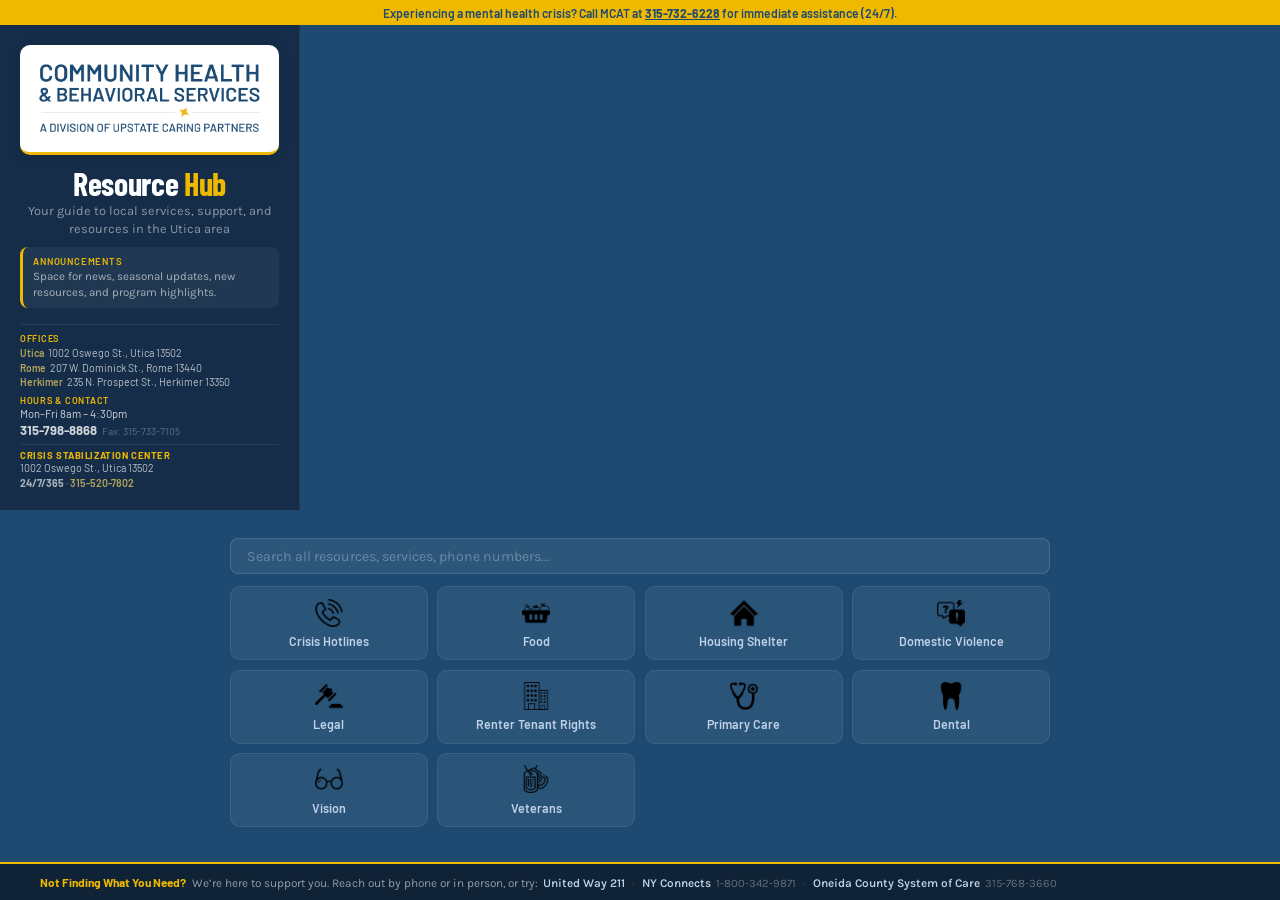
==== commit 50022b16: "Publish site update" ====
--- a/index.html
+++ b/index.html
@@ -1,163 +1,205 @@
 <!DOCTYPE html>
 <html lang="en"><head><meta charset="UTF-8"><meta name="viewport" content="width=device-width,initial-scale=1.0">
 <title>CHBS Resource Hub</title>
-<link href="https://fonts.googleapis.com/css2?family=Source+Sans+3:ital,wght@0,400;0,600;0,700;0,900;1,400&display=swap" rel="stylesheet">
+<link href="https://fonts.googleapis.com/css2?family=Barlow:wght@100;300;400;500;600;700&family=Barlow+Condensed:wght@400;600;700&family=Karla:ital,wght@0,400;0,500;0,700;1,400&display=swap" rel="stylesheet">
 <style>
-:root{--bd:#1b3a5c;--bm:#2e6494;--bl:#4a8ac2;--gd:#d4a843;--gl:#e6c55e;--wh:#fff;--cr:#f9f7f3;--g50:#f5f5f5;--g100:#e8e8e8;--g200:#d0d0d0;--g400:#999;--g500:#6b6b6b;--g700:#3d3d3d;--g900:#1a1a1a}
-*{margin:0;padding:0;box-sizing:border-box}body{font-family:'Source Sans 3',-apple-system,sans-serif;color:var(--g900);background:var(--cr);line-height:1.35}
-.home-page{display:none}.home-page.active{display:block}
-.home-hero{background:linear-gradient(135deg,var(--bd) 0%,var(--bm) 60%,var(--bl) 100%);color:var(--wh);text-align:center;padding:2rem 1rem 1.4rem;position:relative;overflow:hidden}
-.home-hero::before{content:'';position:absolute;top:-50%;left:-50%;width:200%;height:200%;background:radial-gradient(circle at 30% 40%,rgba(255,255,255,.04) 0%,transparent 50%);pointer-events:none}
-.home-hero::after{content:'';position:absolute;bottom:0;left:0;right:0;height:4px;background:linear-gradient(90deg,var(--gd),var(--gl),var(--gd))}
-.home-hero .org-name{font-size:.72rem;font-weight:700;opacity:.8;letter-spacing:.08em;text-transform:uppercase;margin-bottom:.1rem}
-.home-hero h1{font-weight:900;font-size:2rem;margin:.2rem 0 .35rem;letter-spacing:.03em;text-shadow:0 2px 4px rgba(0,0,0,.15)}
-.home-hero .subtitle{font-size:.9rem;opacity:.75;max-width:400px;margin:0 auto}
-.home-info-bar{display:flex;justify-content:center;gap:1.5rem;margin-top:.8rem;font-size:.8rem;background:rgba(0,0,0,.12);padding:.5rem 1.5rem;border-radius:6px;display:inline-flex}
-.home-info-bar .info-item{display:flex;align-items:center;gap:.4rem}.home-info-bar .info-label{font-weight:700;opacity:.8}
-.home-grid{display:grid;grid-template-columns:repeat(4,1fr);gap:.75rem;padding:1.2rem 1.5rem;max-width:800px;margin:0 auto}
-.home-card{background:var(--wh);border:1px solid var(--g200);border-radius:8px;padding:.75rem .6rem;text-align:center;text-decoration:none;color:var(--g900);cursor:pointer;transition:all .15s}
-.home-card:hover{border-color:var(--bm);box-shadow:0 2px 8px rgba(0,0,0,.08)}
-.home-card.coming-soon{opacity:.55;cursor:default;position:relative}
-.home-card.coming-soon:hover{border-color:var(--g200);box-shadow:none}
-.home-card.coming-soon::after{content:'Coming Soon';position:absolute;bottom:4px;left:50%;transform:translateX(-50%);font-size:.55rem;color:var(--g400);font-weight:600;white-space:nowrap}
-.home-card .card-icon{font-size:1.6rem;margin-bottom:.3rem}
-.home-card .card-icon img{width:32px;height:32px;object-fit:contain}.home-card .card-title{font-size:.75rem;font-weight:700;color:var(--bd)}
-.home-nf{max-width:800px;margin:1rem auto 0;padding:1rem 1.5rem;font-size:.82rem;color:var(--g700);background:var(--wh);border:2px solid var(--g200);border-left:4px solid var(--gd);border-radius:8px;text-align:left;display:flex;align-items:flex-start;gap:1rem;box-shadow:0 1px 4px rgba(0,0,0,.04)}
-.home-nf .nf-icon{font-size:1.3rem;flex-shrink:0;margin-top:2px}
-.home-nf .nf-body{flex:1}
-.home-nf h3{font-size:.92rem;color:var(--bd);margin-bottom:.25rem;font-weight:700}.home-nf a{color:var(--bm);text-decoration:none;font-weight:600}.home-nf a:hover{text-decoration:underline}
-.home-nf p{margin:0 0 .2rem;line-height:1.5}.home-nf .nf-links{display:flex;gap:1rem;flex-wrap:wrap;margin-top:.35rem}
-.crisis-banner{background:var(--gd);color:var(--bd);text-align:center;padding:.5rem 1rem;font-size:.78rem;font-weight:600}.crisis-banner a{color:var(--bd);font-weight:700}
-@media(max-width:600px){.home-grid{grid-template-columns:repeat(2,1fr);gap:.5rem;padding:1rem}.home-hero h1{font-size:1.3rem}.home-hero .subtitle{font-size:.78rem}.home-info-bar{flex-direction:column;gap:.5rem}.home-ft-inner{flex-direction:column;gap:.5rem}.home-ft .footer-contact{text-align:left}}
-.home-ft{background:linear-gradient(135deg,var(--bd) 0%,#152d49 100%);color:var(--wh);padding:1.5rem 2rem 1rem;margin-top:2rem;position:relative}
-.home-ft::before{content:'';position:absolute;top:0;left:0;right:0;height:4px;background:linear-gradient(90deg,var(--gd),var(--gl),var(--gd))}
-.home-ft-inner{max-width:750px;margin:0 auto;display:grid;grid-template-columns:1fr auto;gap:1.25rem;align-items:start}
-.home-ft .footer-offices{display:flex;gap:1.5rem;flex-wrap:wrap}
-.home-ft .footer-office h4{font-size:.72rem;font-weight:700;color:var(--gd);margin-bottom:2px;letter-spacing:.03em}
-.home-ft .footer-office p{font-size:.72rem;opacity:.8;line-height:1.4}
-.home-ft .footer-contact{text-align:right;font-size:.72rem}.home-ft .footer-contact .phone{font-weight:700;font-size:.85rem}
-.home-ft .footer-contact .phone a{color:var(--wh);text-decoration:none}
-.home-ft .footer-crisis{margin-top:.6rem;padding-top:.5rem;border-top:1px solid rgba(212,168,67,.3);font-size:.72rem}
-.home-ft .footer-crisis h4{font-size:.72rem;font-weight:700;color:var(--gd);margin-bottom:2px}
-.home-ft-bottom{max-width:750px;margin:.75rem auto 0;padding-top:.75rem;border-top:1px solid rgba(255,255,255,.1);text-align:center;font-size:.65rem;opacity:.45}
-.sheet-nav{max-width:900px;margin:.75rem auto 0;padding:.75rem 1.5rem;display:flex;justify-content:space-between;align-items:center;gap:1rem;position:sticky;top:0;background:var(--cr);z-index:100;border:2px solid var(--bd);border-radius:8px}
-.sheet-nav a{color:var(--bm);text-decoration:none;font-weight:600;font-size:.9rem;cursor:pointer}.sheet-nav a:hover{text-decoration:underline}
-.sheet-nav .print-btn{padding:.5rem 1.4rem;border:2px solid var(--bd);background:var(--bd);border-radius:6px;font-size:.85rem;font-weight:700;cursor:pointer;font-family:inherit;color:var(--wh);transition:all .15s}
-.sheet-nav .print-btn:hover{background:var(--bm);border-color:var(--bm)}
-#sheet-container{max-width:900px;margin:0 auto;padding:0 1rem 2rem}
-.sheet-content{}
+:root{--p1:#5C8BC3;--p1-80:#7DA2CF;--p1-60:#9DB9DB;--p1-40:#BED1E7;--p1-20:#DEE8F3;--p2:#1E4A71;--p2-80:#4B6E8D;--p2-60:#7893AA;--p2-40:#A5B7C6;--p2-20:#D2DBE3;--p3:#758594;--p3-80:#919DA9;--p3-60:#ADB6BF;--p3-40:#C8CED4;--p3-20:#E4E7EA;--p4:#EFB900;--p4-80:#F2C733;--p4-60:#F5D566;--p4-40:#F9E399;--p4-20:#FCF1CC;--sidebar-w:300px;--bd:#1E4A71;--bm:#5C8BC3;--bl:#7DA2CF;--gd:#EFB900;--gl:#F2C733;--wh:#fff;--cr:#1E4A71;--g50:#f5f5f5;--g100:#e8e8e8;--g200:#d0d0d0;--g400:#999;--g500:#6b6b6b;--g700:#3d3d3d;--g900:#1a1a1a}
+*{margin:0;padding:0;box-sizing:border-box}
+html,body{height:100%;overflow:hidden}
+body{font-family:'Karla',sans-serif;color:#fff;background:var(--p2)}
+.page-layout{display:flex;flex-direction:column;height:100vh}
+.page-body{display:flex;flex:1;min-height:0;overflow:hidden}
+.crisis-banner{flex-shrink:0;background:var(--p4);color:var(--p2);text-align:center;padding:.35rem 1rem;font-family:'Barlow',sans-serif;font-size:.76rem;font-weight:600}
+.crisis-banner a{color:var(--p2);font-weight:700}
+.sidebar{width:var(--sidebar-w);flex-shrink:0;background:#152d49;display:flex;flex-direction:column;padding:1.25rem;overflow-y:auto;border-right:1px solid rgba(255,255,255,.06)}
+.logo-card{background:#fff;border-radius:10px;padding:1rem;text-align:center;box-shadow:0 2px 12px rgba(0,0,0,.15);border-bottom:3px solid var(--p4);flex-shrink:0}
+.logo-card img{display:block;max-width:100%;height:auto;object-fit:contain}
+.sidebar-title{text-align:center;margin-top:.75rem;flex-shrink:0}
+.sidebar-title h1{font-family:'Barlow Condensed',sans-serif;font-weight:700;font-size:2rem;line-height:1;letter-spacing:-.01em;color:#fff}
+.sidebar-title h1 span{color:var(--p4)}
+.sidebar-title .sub{font-size:.8rem;opacity:.5;line-height:1.35;margin-top:.2rem}
+.sidebar-announcements{margin-top:.6rem;padding:.5rem .65rem;flex-shrink:0;background:rgba(255,255,255,.05);border-radius:8px;border-left:3px solid var(--p4)}
+.sidebar-announcements .ann-label{font-family:'Barlow',sans-serif;font-weight:600;font-size:.6rem;letter-spacing:.08em;text-transform:uppercase;color:var(--p4);margin-bottom:.1rem}
+.sidebar-announcements p{font-size:.72rem;opacity:.6;line-height:1.4}
+.sidebar-sheets{margin-top:.6rem;flex-shrink:0}
+.sidebar-sheets .sheets-label{font-family:'Barlow',sans-serif;font-weight:600;font-size:.6rem;letter-spacing:.08em;text-transform:uppercase;color:var(--p4);margin-bottom:.3rem}
+.sidebar-sheets a{display:block;padding:.3rem .5rem;margin-bottom:.15rem;font-family:'Barlow',sans-serif;font-size:.75rem;font-weight:500;color:rgba(255,255,255,.6);text-decoration:none;border-radius:5px;transition:all .15s}
+.sidebar-sheets a:hover{color:#fff;background:rgba(255,255,255,.06)}
+.sidebar-sheets a.active{color:#fff;background:rgba(92,139,195,.2);border-left:2px solid var(--p4);font-weight:600}
+.sidebar-spacer{flex:1;min-height:.5rem}
+.sidebar-info{font-family:'Barlow',sans-serif;flex-shrink:0;border-top:1px solid rgba(255,255,255,.08);padding-top:.5rem;margin-top:.5rem}
+.sidebar-info .info-label{font-weight:600;font-size:.58rem;letter-spacing:.08em;text-transform:uppercase;color:var(--p4);margin-bottom:.1rem;margin-top:.35rem}
+.sidebar-info .info-label:first-child{margin-top:0}
+.sidebar-info .office-row{display:flex;flex-wrap:wrap;gap:.05rem .8rem}
+.sidebar-info .office{font-size:.66rem;opacity:.7;line-height:1.25}
+.sidebar-info .office strong{font-weight:600;color:var(--p4-60);font-size:.64rem;margin-right:.15rem}
+.sidebar-info .info-value{font-size:.7rem;opacity:.8;line-height:1.3}
+.sidebar-info .info-value a{color:#fff;text-decoration:none}
+.sidebar-info .phone-main{font-weight:700;font-size:.82rem;color:#fff}
+.sidebar-info .crisis-block{border-top:1px solid rgba(255,255,255,.08);padding-top:.3rem;margin-top:.3rem}
+.sidebar-info .crisis-head{font-weight:700;color:var(--p4);font-size:.6rem;letter-spacing:.06em;text-transform:uppercase}
+.sidebar-info .crisis-detail{font-size:.66rem;opacity:.7;line-height:1.35}
+.sidebar-info .crisis-detail a{color:var(--p4-60);text-decoration:none;font-weight:600}
+.sidebar-info .crisis-detail b{font-weight:700;color:rgba(255,255,255,.9)}
+.main-content{flex:1;min-width:0;background:var(--p2);padding:1rem 1.5rem;display:flex;flex-direction:column;overflow-y:auto}
+#home-page{display:none}
+#home-page.active{display:flex;flex:1;flex-direction:column;align-items:center;justify-content:center}
+.home-search{max-width:820px;width:100%;margin-bottom:.75rem}
+.home-search input{width:100%;padding:.55rem 1rem;border:1px solid rgba(255,255,255,.12);border-radius:8px;font-family:'Karla',sans-serif;font-size:.88rem;outline:none;background:rgba(255,255,255,.07);color:#fff;transition:all .2s}
+.home-search input:focus{border-color:var(--p4-60);background:rgba(255,255,255,.1);box-shadow:0 0 0 3px rgba(239,185,0,.08)}
+.home-search input::placeholder{color:rgba(255,255,255,.3)}
+.home-grid{display:grid;grid-template-columns:repeat(4,1fr);gap:.6rem;max-width:820px;width:100%}
+.home-card{background:rgba(255,255,255,.06);border:1px solid rgba(255,255,255,.08);border-radius:10px;padding:.7rem .5rem;text-align:center;cursor:pointer;transition:all .25s;text-decoration:none;color:#fff;position:relative;overflow:hidden}
+.home-card::after{content:'';position:absolute;bottom:0;left:0;right:0;height:2px;background:var(--p4);transform:scaleX(0);transition:transform .25s}
+.home-card:hover{background:rgba(255,255,255,.1);transform:translateY(-2px);box-shadow:0 4px 16px rgba(0,0,0,.2)}
+.home-card:hover::after{transform:scaleX(1)}
+.home-card .card-icon{font-size:1.3rem;margin-bottom:.15rem}
+.home-card .card-icon img{width:28px;height:28px;object-fit:contain}
+.home-card .card-title{font-family:'Barlow',sans-serif;font-weight:600;font-size:.78rem;color:var(--p1-40)}
+.home-card.coming-soon{opacity:.45;cursor:default}
+.home-card.coming-soon:hover{background:rgba(255,255,255,.06);transform:none;box-shadow:none}
+.home-card.coming-soon::after{display:none}
+.home-nf,.home-ft,.home-hero,.home-info-bar{display:none}
+.no-results{text-align:center;padding:2rem 1rem;color:rgba(255,255,255,.4);font-size:.9rem;grid-column:1/-1;display:none}
+.search-results{max-width:820px;width:100%;margin:.5rem auto 0;display:none}
+.search-results.active{display:block}
+.search-result{display:block;background:rgba(255,255,255,.06);border:1px solid rgba(255,255,255,.08);border-radius:8px;padding:.75rem 1rem;margin-bottom:.5rem;cursor:pointer;transition:all .15s;text-decoration:none;color:#fff}
+.search-result:hover{border-color:rgba(255,255,255,.15);box-shadow:0 2px 8px rgba(0,0,0,.15)}
+.search-result .result-name{font-weight:700;font-size:.95rem;color:#fff}
+.search-result .result-detail{font-size:.82rem;color:rgba(255,255,255,.5);margin-top:2px}
+.search-result .result-sheet{display:inline-block;font-size:.7rem;color:var(--p1-40);font-weight:700;background:rgba(92,139,195,.15);padding:2px 8px;border-radius:4px;margin-top:4px}
+.search-count{font-size:.8rem;color:rgba(255,255,255,.4);margin-bottom:.5rem}
+#sheet-container{flex:1;display:flex;flex-direction:column}
+.sheet-nav{background:rgba(255,255,255,.06);border-radius:8px;padding:.6rem 1.25rem;margin-bottom:.75rem;flex-shrink:0;display:flex;justify-content:space-between;align-items:center;gap:1rem}
+.sheet-nav a{color:var(--p1-40);text-decoration:none;font-weight:600;font-size:.85rem;cursor:pointer;font-family:'Barlow',sans-serif}
+.sheet-nav a:hover{color:#fff}
+.sheet-nav .print-btn{padding:.4rem 1rem;border:1px solid rgba(255,255,255,.2);background:transparent;border-radius:6px;font-size:.78rem;font-weight:600;cursor:pointer;font-family:'Barlow',sans-serif;color:rgba(255,255,255,.7);transition:all .15s}
+.sheet-nav .print-btn:hover{background:rgba(255,255,255,.08);color:#fff}
+.sheet-content{flex:1;overflow-y:auto;padding-right:.25rem}
 .page-wrapper{margin:0}
 .page-wrapper ~ .page-wrapper .page-header{display:none}
 .print-page{background:none;box-shadow:none;border-radius:0;display:flex;flex-direction:column;overflow:visible}
-.page-header{background:var(--bd);color:var(--wh);text-align:center;padding:1rem 1.5rem;flex-shrink:0;position:relative;border-radius:8px;margin-bottom:1rem}
-.page-header::after{content:'';position:absolute;bottom:0;left:0;right:0;height:4px;background:linear-gradient(90deg,var(--gd),var(--gl),var(--gd))}
-.page-header h1{font-weight:900;font-size:1.6rem;letter-spacing:.04em;text-transform:uppercase}
-.page-body{flex:1;display:grid;padding:0;gap:1rem;align-content:start;overflow:visible}
+.page-header{background:var(--p1);color:var(--wh);text-align:center;padding:.75rem 1.5rem;flex-shrink:0;position:relative;border-radius:8px;margin-bottom:.75rem}
+.page-header::after{content:'';position:absolute;bottom:0;left:0;right:0;height:3px;background:linear-gradient(90deg,var(--gd),var(--gl),var(--gd))}
+.page-header h1{font-family:'Barlow Condensed',sans-serif;font-weight:700;font-size:1.5rem;letter-spacing:.04em;text-transform:uppercase}
+.page-body{flex:1;display:grid;padding:0;gap:.75rem;align-content:start;overflow:visible}
 .page-body.two-col{grid-template-columns:1fr 1fr}.page-body.one-col{grid-template-columns:1fr}
 .page-footer{display:none}
-.site-footer{background:var(--bd);color:var(--wh);padding:1rem 1.5rem;border-radius:8px;margin-top:1.5rem;display:flex;justify-content:space-between;align-items:flex-start;flex-wrap:wrap;gap:.75rem}
-.footer-group{display:flex;gap:1.25rem;align-items:flex-start;flex-wrap:wrap}
-.footer-col h4{font-size:.72rem;font-weight:700;color:var(--gd);margin-bottom:2px}
-.footer-col p{font-size:.72rem;opacity:.8;line-height:1.35}
-.footer-col b{font-weight:700}
-.faq-block{margin-bottom:.75rem;font-family:'Source Sans 3',-apple-system,sans-serif;font-size:.88rem;color:var(--g700);line-height:1.55}
+.site-footer{display:none}
+.resource-column{overflow:visible}
+.section-hdr{background:var(--p1);color:var(--wh)!important;padding:.35rem .75rem;border-radius:5px;font-family:'Barlow',sans-serif;font-weight:700;font-size:.85rem!important;margin-bottom:.5rem;margin-top:.75rem;text-align:center}
+.section-hdr:first-child{margin-top:0}
+.res-entry{padding:.55rem .75rem;margin-bottom:.35rem;background:rgba(255,255,255,.04);border:1px solid rgba(255,255,255,.06);border-radius:8px;transition:all .15s}.res-entry:hover{border-color:rgba(255,255,255,.12);background:rgba(255,255,255,.06)}.res-entry:last-child{margin-bottom:0}
+.res-name{font-weight:700;font-size:.88rem;color:#fff;line-height:1.3}
+.res-svc{font-size:.78rem;color:var(--p3-60);font-style:italic;line-height:1.3}
+.res-hours{font-size:.78rem;color:rgba(255,255,255,.5);line-height:1.3}
+.res-addr{font-size:.8rem;color:rgba(255,255,255,.55);line-height:1.3}
+.res-contact{display:flex;flex-wrap:wrap;gap:8px;align-items:baseline;font-size:.8rem;line-height:1.3;margin-top:4px}
+.res-contact .ws{margin-left:auto}
+.res-contact .ph{font-weight:600;color:var(--p4-60);text-decoration:none}.res-contact a.ph:hover{text-decoration:underline;color:var(--p4)}.res-contact .tx{color:rgba(255,255,255,.4)}
+.res-contact .ws{color:var(--p1-60);text-decoration:none;font-weight:600}
+.ico{width:.9em;height:.9em;vertical-align:-.1em;display:inline-block;flex-shrink:0}
+.faq-block{margin-bottom:.6rem;font-family:'Karla',sans-serif;font-size:.84rem;color:rgba(255,255,255,.75);line-height:1.55}
 .faq-block p,.faq-block div:not(.two-col-block):not(.section-hdr),.faq-block span,.faq-block br+br{margin:0!important;padding:0!important}
-.faq-block h3{font-size:1.05rem;font-weight:700;color:var(--bd);margin-bottom:.2rem;line-height:1.3}
-.faq-block p{font-size:.88rem;color:var(--g700);line-height:1.55;margin:0 0 .25rem 0}
-.faq-block ul,.faq-block ol{font-size:.88rem;color:var(--g700);line-height:1.55;margin:0 0 .25rem 0;padding:0 0 0 1.4em}.faq-block li{margin-bottom:.15rem}
-.faq-block .two-col-block{display:grid;grid-template-columns:1fr 1fr;gap:.4rem .75rem;font-size:.88rem;color:var(--g700);line-height:1.55}
-.chbs-callout .two-col-block{display:grid!important;grid-template-columns:1fr 1fr;gap:.4rem .75rem;font-size:.85rem;color:var(--g700);line-height:1.55;margin-top:.4rem}
+.faq-block h3{font-family:'Barlow',sans-serif;font-size:.95rem!important;font-weight:700;color:var(--p4);margin-bottom:.15rem;line-height:1.3}
+.faq-block p{font-size:.84rem;color:rgba(255,255,255,.7);line-height:1.55;margin:0 0 .2rem 0}
+.faq-block ul,.faq-block ol{font-size:.84rem;color:rgba(255,255,255,.7);line-height:1.55;margin:0 0 .2rem 0;padding:0 0 0 1.4em}.faq-block li{margin-bottom:.1rem}
+.faq-block .two-col-block{display:grid;grid-template-columns:1fr 1fr;gap:.4rem .75rem;font-size:.84rem;color:rgba(255,255,255,.7);line-height:1.55}
+.chbs-callout .two-col-block{display:grid!important;grid-template-columns:1fr 1fr;gap:.4rem .75rem;font-size:.82rem;color:rgba(255,255,255,.65);line-height:1.55;margin-top:.4rem}
 .chbs-callout .two-col-block>div{padding:0;margin:0}
-.faq-block .two-col-block p{font-size:.88rem}.faq-block .two-col-block ul,.faq-block .two-col-block ol{font-size:.88rem;margin:0 0 .25rem 0;padding:0 0 0 1.4em}
-.faq-block p,.faq-block li,.faq-block span,.faq-block div:not(.section-hdr):not(.two-col-block),.faq-block b,.faq-block i,.faq-block u,.faq-block strong,.faq-block em{font-size:.88rem!important;color:var(--g700)}
-.faq-block .section-hdr{font-size:.92rem!important;color:var(--wh)!important;margin-top:0}
-.faq-block h3{font-size:1.05rem!important;color:var(--bd)}
-.chbs-callout{border-left:3px solid var(--gd);padding:.75rem 1rem;margin:.75rem 0;background:var(--wh);font-size:.85rem;color:var(--g700);line-height:1.55;border-radius:0 8px 8px 0;box-shadow:0 1px 3px rgba(0,0,0,.06)}
-.chbs-callout h3{font-size:1.05rem;font-weight:700;color:var(--bd);margin-bottom:.15rem}
-.chbs-callout p,.chbs-callout div{font-size:.85rem;color:var(--g700);line-height:1.55;margin:0;padding:0}
-.chbs-callout ul,.chbs-callout ol{font-size:.85rem;color:var(--g700);line-height:1.55;margin:0 0 .25rem 0;padding:0 0 0 1.4em}
-.chbs-callout li,.chbs-callout span,.chbs-callout div,.chbs-callout b,.chbs-callout i,.chbs-callout u,.chbs-callout strong,.chbs-callout em{font-size:.85rem!important;color:var(--g700)}
-.resource-column{overflow:visible}
-.section-hdr{background:var(--bd);color:var(--wh)!important;padding:.45rem .85rem;border-radius:6px;font-weight:700;font-size:.92rem!important;margin-bottom:.6rem;margin-top:1rem;text-align:center}
-.section-hdr:first-child{margin-top:0}
-.res-entry{padding:.65rem .75rem;margin-bottom:.4rem;background:var(--wh);border:1px solid var(--g200);border-radius:8px;transition:all .15s}.res-entry:hover{border-color:var(--bm);box-shadow:0 2px 6px rgba(0,0,0,.06)}.res-entry:last-child{margin-bottom:0}
-.res-name{font-weight:700;font-size:.95rem;color:var(--g900);line-height:1.3}
-.res-svc{font-size:.82rem;color:var(--g500);font-style:italic;line-height:1.3}
-.res-hours{font-size:.82rem;color:var(--g500);line-height:1.3}
-.res-addr{font-size:.84rem;color:var(--g700);line-height:1.3}
-.res-contact{display:flex;flex-wrap:wrap;gap:8px;align-items:baseline;font-size:.84rem;line-height:1.3;margin-top:4px}
-.res-contact .ws{margin-left:auto}
-.res-contact .ph{font-weight:600;color:var(--bd);text-decoration:none}.res-contact a.ph:hover{text-decoration:underline}.res-contact .tx{color:var(--g500)}
-.res-contact .ws{color:var(--bm);text-decoration:none;font-weight:600}
-.ico{width:.9em;height:.9em;vertical-align:-.1em;display:inline-block;flex-shrink:0}
-.qr-banner{display:flex;align-items:center;justify-content:space-between;padding:8px 16px;border-radius:6px;margin-bottom:.5rem}
-.qr-banner .qr-label{font-weight:700;font-size:.92rem;color:var(--wh);flex:1;text-align:center}
-.qr-banner .qr-img{width:50px;height:50px;flex-shrink:0;border-radius:3px}
+.faq-block .two-col-block p{font-size:.84rem}.faq-block .two-col-block ul,.faq-block .two-col-block ol{font-size:.84rem;margin:0 0 .2rem 0;padding:0 0 0 1.4em}
+.faq-block p,.faq-block li,.faq-block span,.faq-block div:not(.section-hdr):not(.two-col-block),.faq-block b,.faq-block i,.faq-block u,.faq-block strong,.faq-block em{font-size:.84rem!important;color:rgba(255,255,255,.7)}
+.faq-block .section-hdr{font-size:.85rem!important;color:var(--wh)!important;margin-top:0}
+.chbs-callout{border-left:3px solid var(--p4);padding:.6rem .85rem;margin:.6rem 0;background:rgba(255,255,255,.04);font-size:.82rem;color:rgba(255,255,255,.65);line-height:1.55;border-radius:0 8px 8px 0}
+.chbs-callout h3{font-family:'Barlow',sans-serif;font-size:.92rem;font-weight:700;color:var(--p1-40);margin-bottom:.1rem}
+.chbs-callout p,.chbs-callout div{font-size:.82rem;color:rgba(255,255,255,.65);line-height:1.55;margin:0;padding:0}
+.chbs-callout ul,.chbs-callout ol{font-size:.82rem;color:rgba(255,255,255,.65);line-height:1.55;margin:0 0 .2rem 0;padding:0 0 0 1.4em}
+.chbs-callout li,.chbs-callout span,.chbs-callout div,.chbs-callout b,.chbs-callout i,.chbs-callout u,.chbs-callout strong,.chbs-callout em{font-size:.82rem!important;color:rgba(255,255,255,.65)}
+.qr-banner{display:flex;align-items:center;justify-content:space-between;padding:8px 16px;border-radius:6px;margin-bottom:.4rem}
+.qr-banner .qr-label{font-weight:700;font-size:.85rem;color:var(--wh);flex:1;text-align:center}
+.qr-banner .qr-img{width:45px;height:45px;flex-shrink:0;border-radius:3px}
 .qr-banner .qr-img img{width:100%;height:100%;object-fit:contain}
-.not-finding-bar{background:var(--wh);border:1px solid var(--g200);padding:.75rem 1.5rem;display:flex;align-items:center;gap:12px;border-radius:8px;margin-top:1rem}
-.not-finding-bar h4{font-size:.82rem;font-weight:700;color:var(--bd);display:inline-block;white-space:nowrap;margin:0}
-.not-finding-bar p{font-size:.78rem;color:var(--g500);margin:0}.not-finding-bar a{color:var(--bm);text-decoration:none;font-weight:600}
-.skip-link{position:absolute;top:-50px;left:0;background:var(--bd);color:var(--wh);padding:.5rem 1rem;z-index:200;font-weight:700;text-decoration:none;transition:top .15s}.skip-link:focus{top:0}
-.home-search{max-width:800px;margin:.8rem auto 0;padding:0 1.5rem}
-.home-search input{width:100%;padding:.55rem 1rem;border:2px solid var(--g200);border-radius:8px;font-size:.88rem;font-family:inherit;outline:none;background:var(--wh);transition:border-color .15s}
-.home-search input:focus{border-color:var(--bm);box-shadow:0 0 0 3px rgba(46,100,148,.15)}
-.home-search input::placeholder{color:var(--g400)}
-.no-results{text-align:center;padding:2rem 1rem;color:var(--g500);font-size:.9rem;grid-column:1/-1;display:none}
-.search-results{max-width:800px;margin:.5rem auto 0;padding:0 1.5rem;display:none}
-.search-results.active{display:block}
-.search-result{display:block;background:var(--wh);border:1px solid var(--g200);border-radius:8px;padding:.75rem 1rem;margin-bottom:.5rem;cursor:pointer;transition:all .15s;text-decoration:none;color:var(--g900)}
-.search-result:hover{border-color:var(--bm);box-shadow:0 2px 8px rgba(0,0,0,.08)}
-.search-result .result-name{font-weight:700;font-size:.95rem;color:var(--g900)}
-.search-result .result-detail{font-size:.82rem;color:var(--g500);margin-top:2px}
-.search-result .result-sheet{display:inline-block;font-size:.7rem;color:var(--bm);font-weight:700;background:rgba(46,100,148,.08);padding:2px 8px;border-radius:4px;margin-top:4px}
-.search-count{font-size:.8rem;color:var(--g500);margin-bottom:.5rem}
-@media(max-width:600px){.home-grid{grid-template-columns:repeat(2,1fr);gap:.5rem;padding:1rem}.home-hero h1{font-size:1.3rem}.home-hero .subtitle{font-size:.78rem}.home-info-bar{flex-direction:column;gap:.5rem}.home-ft-inner{flex-direction:column;gap:.5rem}.home-ft .footer-contact{text-align:left}.page-body.two-col{grid-template-columns:1fr}.site-footer{flex-direction:column}.footer-group{width:100%}.sheet-nav{padding:.6rem 1rem}}
-@media print{body{background:white}.home-page,.sheet-nav,.crisis-banner,.site-footer,.search-results{display:none!important}
-#sheet-container{max-width:none;padding:0}.sheet-content{max-width:none}
-.skip-link,.home-search,.no-results{display:none!important}
+.not-finding-bar{background:rgba(255,255,255,.04);border:1px solid rgba(255,255,255,.06);padding:.5rem 1rem;display:flex;align-items:center;gap:10px;border-radius:8px;margin-top:.5rem}
+.not-finding-bar h4{font-size:.78rem;font-weight:700;color:var(--p4);display:inline-block;white-space:nowrap;margin:0}
+.not-finding-bar p{font-size:.74rem;color:rgba(255,255,255,.5);margin:0}.not-finding-bar a{color:var(--p1-40);text-decoration:none;font-weight:600}
+.skip-link{position:absolute;top:-50px;left:0;background:var(--p2);color:var(--wh);padding:.5rem 1rem;z-index:200;font-weight:700;text-decoration:none;transition:top .15s}.skip-link:focus{top:0}
+.nf-footer{flex-shrink:0;background:#0f2236;padding:.45rem 1.5rem;border-top:2px solid var(--p4)}
+.nf-footer-inner{max-width:1200px;margin:0 auto;display:flex;align-items:baseline;gap:.35rem;flex-wrap:wrap;font-size:.74rem;line-height:1.7}
+.nf-footer-inner .nf-title{font-family:'Barlow',sans-serif;font-weight:700;color:var(--p4);white-space:nowrap}
+.nf-footer-inner .nf-text{color:rgba(255,255,255,.55)}
+.nf-footer-inner a{color:var(--p1-40);text-decoration:none;font-weight:600}
+.nf-footer-inner a:hover{color:#fff;text-decoration:underline}
+.nf-footer-inner .sep{color:rgba(255,255,255,.18);margin:0 .1rem}
+.nf-footer-inner .nf-phone{color:rgba(255,255,255,.35);font-size:.71rem}
+@media(max-width:900px){.page-body{flex-direction:column}html,body{overflow:auto}.page-layout{height:auto;min-height:100vh}.sidebar{width:100%;height:auto;padding:1rem 1.5rem;border-right:none;border-bottom:1px solid rgba(255,255,255,.06)}.logo-card{max-width:200px;margin:0 auto}.sidebar-title h1{font-size:1.8rem}.sidebar-spacer{display:none}.sidebar-announcements{margin-top:.5rem}.sidebar-info{margin-top:.5rem}.sidebar-info .office-row{gap:.05rem .6rem}.home-grid{grid-template-columns:repeat(2,1fr)}.page-body.two-col{grid-template-columns:1fr}#home-page.active{justify-content:flex-start;padding-top:.5rem}}
+@media print{body{background:white;overflow:visible;height:auto}.page-layout,.page-body,.sidebar,.nf-footer,.crisis-banner,.sheet-nav,.skip-link,.home-search,.no-results,.search-results,#home-page,.sidebar-sheets,.sidebar-announcements{display:none!important}
+.main-content{overflow:visible;padding:0;background:white;color:var(--g900)}
+#sheet-container{display:block!important;max-width:none;padding:0;flex:none;overflow:visible}.sheet-content{max-width:none;overflow:visible}
 .page-wrapper ~ .page-wrapper .page-header{display:block}
 .page-wrapper{margin:0;width:100%}
 .print-page{margin:0;box-shadow:none;border-radius:0;width:8.5in;min-height:11in;max-height:11in;overflow:hidden!important;page-break-after:always;background:var(--wh);display:flex;flex-direction:column}
-.page-header{border-radius:0;padding:.18in .4in .15in;margin-bottom:0;flex-shrink:0}.page-header h1{font-size:22pt}
+.page-header{border-radius:0;padding:.18in .4in .15in;margin-bottom:0;flex-shrink:0;background:var(--bd)}.page-header h1{font-size:22pt;font-family:'Barlow Condensed',sans-serif}
 .page-body{flex:1;min-height:0;padding:.12in .35in .08in;gap:.18in;overflow:hidden;align-content:start}
 .page-footer{display:flex;background:var(--bd);color:var(--wh);padding:.12in .25in;flex-shrink:0;margin-top:.06in;flex-wrap:nowrap;gap:0;justify-content:space-between;align-items:flex-start}
 .footer-group{display:flex;gap:.25in;align-items:flex-start;flex-wrap:nowrap}.footer-col h4{font-size:6.2pt;font-weight:700;color:var(--gd);margin-bottom:0}.footer-col p{font-size:5.8pt;opacity:.8;line-height:1.25}
 a{text-decoration:none;color:inherit}
-.faq-block{margin-bottom:.065in;font-family:'Source Sans 3',-apple-system,sans-serif;font-size:7.5pt;line-height:1.32;color:var(--g700)}.faq-block h3{font-size:8.2pt!important;margin-bottom:0;line-height:1.3}
-.faq-block p{font-size:7.5pt;line-height:1.32;margin:0 0 1px 0}.faq-block ul,.faq-block ol{font-size:7.5pt;line-height:1.32;margin:0 0 1px 0;padding:0 0 0 1.4em}.faq-block li{margin-bottom:0}
-.faq-block p,.faq-block li,.faq-block span,.faq-block div:not(.section-hdr):not(.two-col-block),.faq-block b,.faq-block i,.faq-block u,.faq-block strong,.faq-block em{font-size:7.5pt!important}
+.faq-block{margin-bottom:.065in;font-family:'Karla',sans-serif;font-size:7.5pt;line-height:1.32;color:var(--g700)}.faq-block h3{font-size:8.2pt!important;margin-bottom:0;line-height:1.3;color:var(--bd)}
+.faq-block p{font-size:7.5pt;line-height:1.32;margin:0 0 1px 0;color:var(--g700)}.faq-block ul,.faq-block ol{font-size:7.5pt;line-height:1.32;margin:0 0 1px 0;padding:0 0 0 1.4em}.faq-block li{margin-bottom:0}
+.faq-block p,.faq-block li,.faq-block span,.faq-block div:not(.section-hdr):not(.two-col-block),.faq-block b,.faq-block i,.faq-block u,.faq-block strong,.faq-block em{font-size:7.5pt!important;color:var(--g700)}
 .faq-block .section-hdr{font-size:8pt!important}.faq-block .two-col-block{gap:4px 8px;font-size:7.5pt}.faq-block .two-col-block p{font-size:7.5pt}
 .faq-block .two-col-block ul,.faq-block .two-col-block ol{font-size:7.5pt;margin:0 0 1px 0;padding:0 0 0 1.4em}
 .chbs-callout{border-radius:0;padding:.05in .08in;margin-top:.06in;margin-bottom:6px;font-size:7.2pt;line-height:1.32;box-shadow:none;background:var(--g50)}
-.chbs-callout h3{font-size:8.2pt}.chbs-callout p,.chbs-callout div{font-size:7.2pt;line-height:1.32}
+.chbs-callout h3{font-size:8.2pt;color:var(--bd)}.chbs-callout p,.chbs-callout div{font-size:7.2pt;line-height:1.32;color:var(--g700)}
 .chbs-callout ul,.chbs-callout ol{font-size:7.2pt;line-height:1.32;margin:0 0 1px 0;padding:0 0 0 1.4em}
-.chbs-callout li,.chbs-callout span,.chbs-callout div,.chbs-callout b,.chbs-callout i,.chbs-callout u,.chbs-callout strong,.chbs-callout em{font-size:7.2pt!important}
+.chbs-callout li,.chbs-callout span,.chbs-callout div,.chbs-callout b,.chbs-callout i,.chbs-callout u,.chbs-callout strong,.chbs-callout em{font-size:7.2pt!important;color:var(--g700)}
 .chbs-callout .two-col-block{gap:4px 8px;font-size:7.2pt;margin-top:4px}
 .resource-column{overflow:hidden}
-.section-hdr{font-size:8pt!important;padding:2.5px 8px;border-radius:3px;margin-bottom:3px;margin-top:7px}
+.section-hdr{font-size:8pt!important;padding:2.5px 8px;border-radius:3px;margin-bottom:3px;margin-top:7px;background:var(--bd)}
 .section-hdr:first-child{margin-top:0}
 .res-entry{padding:2px 0;margin:0;background:none;border:none;border-bottom:1px solid var(--g100);border-radius:0;box-shadow:none}.res-entry:last-child{border-bottom:none}.res-entry:hover{background:none;box-shadow:none}
 .res-name{font-weight:700;font-size:8pt;color:var(--g900);line-height:1.2}.res-svc{font-size:7pt;color:var(--g500);font-style:italic;line-height:1.2}.res-hours{font-size:7pt;color:var(--g500);line-height:1.2}.res-addr{font-size:7.2pt;color:var(--g700);line-height:1.2}
 .res-contact{display:flex;flex-wrap:wrap;gap:5px;align-items:baseline;font-size:7.2pt;line-height:1.2;margin-top:1px}
 .res-contact .ph{font-weight:600;color:var(--bd);text-decoration:none}.res-contact .ws{color:var(--bm);text-decoration:none;font-weight:600;margin-left:auto}.res-contact .tx{color:var(--g500)}
 .qr-banner{padding:4px 10px;border-radius:4px;margin-bottom:3px}.qr-banner .qr-label{font-size:8pt}.qr-banner .qr-img{width:38px;height:38px}
-.not-finding-bar{border-radius:0;padding:.04in .35in;gap:8px;background:var(--g50);border:none;border-top:1px solid var(--g100);margin:0;flex-shrink:0}.not-finding-bar h4{font-size:7pt}.not-finding-bar p{font-size:6.5pt}
+.not-finding-bar{border-radius:0;padding:.04in .35in;gap:8px;background:var(--g50);border:none;border-top:1px solid var(--g100);margin:0;flex-shrink:0}.not-finding-bar h4{font-size:7pt;color:var(--bd)}.not-finding-bar p{font-size:6.5pt;color:var(--g500)}
 @page{size:letter;margin:0}}
 </style></head><body>
 <a class="skip-link" href="#main-content">Skip to content</a>
+<div class="page-layout">
 <div class="crisis-banner" role="alert">Experiencing a mental health crisis? Call MCAT at <a href="tel:3157326228">315-732-6228</a> for immediate assistance (24/7).</div>
-<main id="main-content">
-<div id="home-page" class="home-page active">
-<div class="home-hero"><div class="org-name">Community Health &amp; Behavioral Services</div><h1>Resource Hub</h1><p class="subtitle">Your guide to local services, support, and resources in the Utica area</p>
-<div style="text-align:center;margin-top:.8rem"><div class="home-info-bar"><div class="info-item"><span class="info-label">Hours</span><span>Mon&#x2013;Fri 8:00am &#x2013; 4:30pm</span></div><div class="info-item"><span class="info-label">Phone</span><span><a href="tel:3157988868" style="color:var(--wh);text-decoration:none">315-798-8868</a></span></div></div></div></div>
+<div class="page-body">
+<aside class="sidebar">
+<div class="logo-card"><img src="src/CHBS Logo.png" alt="Community Health &amp; Behavioral Services"></div>
+<div class="sidebar-title"><h1>Resource <span>Hub</span></h1><div class="sub">Your guide to local services, support, and resources in the Utica area</div></div>
+<div class="sidebar-announcements" id="sidebar-ann"><div class="ann-label">Announcements</div><p>Space for news, seasonal updates, new resources, and program highlights.</p></div>
+<div class="sidebar-sheets" id="sheet-nav" style="display:none"><div class="sheets-label">Resources</div></div>
+<div class="sidebar-spacer"></div>
+<div class="sidebar-info">
+<div class="info-label">Offices</div>
+<div class="office-row"><div class="office"><strong>Utica</strong> 1002 Oswego St., Utica 13502</div><div class="office"><strong>Rome</strong> 207 W. Dominick St., Rome 13440</div><div class="office"><strong>Herkimer</strong> 235 N. Prospect St., Herkimer 13350</div></div>
+<div class="info-label">Hours &amp; Contact</div>
+<div class="info-value">Mon&#x2013;Fri 8am &#x2013; 4:30pm<br><span class="phone-main"><a href="tel:3157988868">315-798-8868</a></span> <span style="opacity:.4;font-size:.63rem;margin-left:.2rem">Fax: 315-733-7105</span></div>
+<div class="crisis-block"><div class="crisis-head">Crisis Stabilization Center</div><div class="crisis-detail">1002 Oswego St., Utica 13502<br><b>24/7/365</b> &#xb7; <a href="tel:3155207802">315-520-7802</a></div></div>
+</div>
+</aside>
+<main class="main-content" id="main-content">
+<div id="home-page" class="active">
 <div class="home-search"><input type="text" id="search-input" placeholder="Search all resources, services, phone numbers..." aria-label="Search resources" oninput="handleSearch()"></div>
 <div id="search-results" class="search-results" role="region" aria-label="Search results"></div>
 <div class="home-grid" id="home-grid"></div>
 <div id="no-results" class="no-results">No resources match your search.</div>
-<div class="home-nf"><div class="nf-icon">&#x1F4DE;</div><div class="nf-body"><h3>Not finding what you need?</h3><p>Please reach out to us by phone or in person. We&#x2019;re here to support you.</p><div class="nf-links"><a href="http://211midyork.com">United Way 211</a><a href="http://nyconnects.ny.gov">NY Connects</a> <span style="color:var(--g400)">1-800-342-9871</span><a href="http://oneidacountysoc.com">Oneida County System of Care</a> <span style="color:var(--g400)">315-768-3660</span></div></div></div>
-<footer class="home-ft"><div class="home-ft-inner"><div class="footer-offices"><div class="footer-office"><h4>Utica Office</h4><p>1002 Oswego St.<br>Utica, NY 13502</p></div><div class="footer-office"><h4>Rome Office</h4><p>207 W. Dominick St.<br>Rome, NY 13440</p></div><div class="footer-office"><h4>Herkimer Office</h4><p>235 N. Prospect St.<br>Herkimer, NY 13350</p></div></div><div class="footer-contact"><div class="phone"><a href="tel:3157988868">315-798-8868</a></div><div style="opacity:.75">Fax: 315-733-7105</div><div class="footer-crisis"><h4>Crisis Stabilization Center</h4><p style="opacity:.8">1002 Oswego St., Utica NY 13502</p><p><b>24/7/365</b> &#x2014; <a href="tel:3155207802" style="color:var(--gl);text-decoration:none">315-520-7802</a></p></div></div></div><div class="home-ft-bottom">Community Health &amp; Behavioral Services &middot; A Division of Upstate Caring Partners</div></footer>
-</div><div id="sheet-container" role="region" aria-label="Resource details"></div>
+</div>
+<div id="sheet-container" role="region" aria-label="Resource details"></div>
 </main>
+</div>
+<footer class="nf-footer"><div class="nf-footer-inner">
+<span class="nf-title">Not Finding What You Need?</span>
+<span class="nf-text">We&#x2019;re here to support you. Reach out by phone or in person, or try:</span>
+<a href="http://211midyork.com">United Way 211</a><span class="sep">&#xb7;</span>
+<a href="http://nyconnects.ny.gov">NY Connects</a><span class="nf-phone">1-800-342-9871</span><span class="sep">&#xb7;</span>
+<a href="http://oneidacountysoc.com">Oneida County System of Care</a><span class="nf-phone">315-768-3660</span>
+</div></footer>
+</div>
 <script>
 var DATA={"home":[{"sheetName":"Crisis Hotlines","title":"Crisis Hotlines","icon":"<img src=\"[data-uri]\" style=\"width:28px;height:28px;object-fit:contain\">","status":"live"},{"sheetName":"Food","title":"Food","icon":"<img src=\"[data-uri]\" style=\"width:28px;height:28px;object-fit:contain\">","status":"live"},{"sheetName":"Housing Shelter","title":"Housing Shelter","icon":"<img src=\"[data-uri]\" style=\"width:28px;height:28px;object-fit:contain\">","status":"live"},{"sheetName":"Domestic Violence","title":"Domestic Violence","icon":"<img src=\"[data-uri]\" style=\"width:28px;height:28px;object-fit:contain\">","status":"live"},{"sheetName":"Legal","title":"Legal","icon":"<img src=\"[data-uri]\" style=\"width:28px;height:28px;object-fit:contain\">","status":"live"},{"sheetName":"Renter Tenant Rights","title":"Renter Tenant Rights","icon":"<img src=\"[data-uri]\" style=\"width:28px;height:28px;object-fit:contain\">","status":"live"},{"sheetName":"Primary Care","title":"Primary Care","icon":"<img src=\"[data-uri]\" style=\"width:28px;height:28px;object-fit:contain\">","status":"live"},{"sheetName":"Dental","title":"Dental","icon":"<img src=\"[data-uri]\" style=\"width:28px;height:28px;object-fit:contain\">","status":"live","owner":"Carly"},{"sheetName":"Vision","title":"Vision","icon":"<img src=\"[data-uri]\" style=\"width:28px;height:28px;object-fit:contain\">","status":"live"},{"sheetName":"Veterans","title":"Veterans","icon":"<img src=\"[data-uri]\" style=\"width:28px;height:28px;object-fit:contain\">","status":"live"},{"sheetName":"LGBTQIA+","title":"LGBTQIA+","icon":"<img src=\"[data-uri]\" style=\"width:28px;height:28px;object-fit:contain\">","status":"in-progress"},{"sheetName":"Harm Reduction","title":"Substance Use","icon":"<img src=\"[data-uri]\" style=\"width:28px;height:28px;object-fit:contain\">","status":"in-progress"},{"sheetName":"Prescription Health Support","title":"Prescriptions","icon":"<img src=\"[data-uri]\" style=\"width:28px;height:28px;object-fit:contain\">","status":"in-progress"},{"sheetName":"Child Care","title":"Child Care","icon":"<img src=\"[data-uri]\" style=\"width:28px;height:28px;object-fit:contain\">","status":"in-progress"},{"sheetName":"Transportation","title":"Transportation","icon":"<img src=\"[data-uri]\" style=\"width:28px;height:28px;object-fit:contain\">","status":"in-progress"}],"sheets":{"crisis-hotlines":{"title":"Crisis Hotlines","icon":"<img src=\"[data-uri]\" style=\"width:28px;height:28px;object-fit:contain\">","status":"live","owner":"","pages":[{"blocks":[{"type":"FAQ","q":"What is a Mental Health Crisis?","a":"A mental health crisis is when someone’s actions put them in danger. Or, when they can’t care for themselves or function well in their community. People can call for themselves, or for people they’re worried about.\nIf you feel unsafe, like you might hurt yourself or someone else, please reach out to Crisis Support Services.","aHTML":"<p>A mental health crisis is when someone’s actions put them in danger. Or, when they can’t care for themselves or function well in their community. People can call for themselves, or for people they’re worried about.</p><p>If you feel unsafe, like you might hurt yourself or someone else, please reach out to Crisis Support Services.</p>","spacing":0},{"type":"FAQ","q":"What are Crisis Support Services?","a":"Crisis Support Services connect you with an advocate who can help you make a plan to stay safe. They can send an advocate to you in-person to keep you safe. They can also connect you with more support.","aHTML":"<p>Crisis Support Services connect you with an advocate who can help you make a plan to stay safe. They can send an advocate to you in-person to keep you safe. They can also connect you with more support.</p>","spacing":0},{"type":"FAQ","q":"What Happens when I call a Crisis Line?","a":"When you call a Crisis Line, you may have to make choices in an automated menu. Services are free & confidential. Advocates help with safety planning, emotional support, and/or connecting to emergency services.\nYou can share as little or as much information as you want. You are in control of the call.","aHTML":"<p>When you call a Crisis Line, you may have to make choices in an automated menu. Services are free &amp; confidential. Advocates help with safety planning, emotional support, and/or connecting to emergency services.</p><p>You can share as little or as much information as you want. You are in control of the call.</p>","spacing":0},{"type":"FAQ","q":"What if I’m Safe but Need to Talk to Someone?","a":"If you are not having an emergency, Warmline services can connect you with an advocate. The advocate is there to listen, understand, and help you feel better. This can be a chat on the phone, a text message, or even talking to someone in person.","aHTML":"<p>If you are not having an emergency, Warmline services can connect you with an advocate. The advocate is there to listen, understand, and help you feel better. This can be a chat on the phone, a text message, or even talking to someone in person.</p>","spacing":0},{"type":"FAQ","q":"What other supports are there?","a":"There are support hotlines on this list for people facing many different challenges.\nIf this list doesn’t have what you need, please let us know so we can help you get connected.","aHTML":"<p>There are support hotlines on this list for people facing many different challenges.</p><p>If this list doesn’t have what you need, please let us know so we can help you get connected.</p>","spacing":0},{"type":"CALLOUT","title":"Crisis Support at CHBS","text":"CHBS offers Crisis Support by phone or in person. You can talk to someone who will listen, support you, and help you make a plan to stay safe. We can also help connect you with more supports if needed.\nCall us or stop in at any CHBS Location.\nMonday - Friday 8:00 am-4:30 pm","spacing":0},{"type":"SECTION","title":"Crisis Hotlines","r":[{"n":"Mobile Crisis Assessment Team (MCAT)","s":"24/7 Crisis Intervention, Safety Plan, Support, Referrals","p":"315-732-6228 or 1-844-732-6228"},{"n":"Suicide and Crisis Lifeline","s":"24/7 Crisis Intervention, Safety Plan, Support, Referrals","p":"988","t":"988","w":"988lifeline.org"},{"n":"Crisis Text Line","s":"24/7 Crisis Intervention, Safety Plan, Support, Referrals","t":"741741","w":"crisistextline.org"}],"spacing":0},{"type":"SECTION","title":"Warmline","r":[{"n":"National Warmline","s":"Peer Help, Wellness, “A place to call when you want to talk”","p":"1-844-976-5463 or 1-607-687-1314"}],"spacing":0},{"type":"SECTION","title":"Substance Use","r":[{"n":"HOPELine","s":"24/7 Crisis Intervention, Information, Referrals, Support","p":"1-877-846-7369","t":"467369","w":"oasas.ny.gov/hopeline"},{"n":"Never Use Alone","s":"24/7 Peer Support, Overdose Prevention","p":"1-877-696-1996","w":"neverusealone.com"}],"spacing":0},{"type":"SECTION","title":"Gambling","r":[{"n":"HOPELine","s":"24/7 Crisis Intervention, Information, Referrals, Support","p":"1-877-846-7369","t":"467369","w":"oasas.ny.gov/hopeline"},{"n":"National Problem Gambling Helpline","s":"24/7 Hope & Help without Stigma or Shame","p":"1-800-426-2537","t":"800426","w":"1800gamblerchat.org"}],"spacing":0},{"type":"SECTION","title":"Shelter / Homeless","r":[{"n":"ICAN Street Outreach","s":"24/7 Homelessness Services, Advocacy, Support","p":"315-982-1109","w":"ican.family"}],"spacing":0,"newCol":true},{"type":"SECTION","title":"Domestic Violence","r":[{"n":"NYS Office for the Prevention of Domestic Violence","s":"24/7 Crisis Support, Advocacy, Education","p":"1-800-942-6906","t":"844-997-2121","w":"opdv.ny.gov/survivors-victims"},{"n":"National Domestic Violence Hotline","s":"24/7 Crisis Support, Advocacy, Education","p":"1-800-799-7233","t":"88788","w":"thehotline.org"},{"n":"YWCA Mohawk Valley","s":"24/7 Crisis Support, Advocacy, Education","p":"315-797-7740","t":"315-797-7740","w":"ywcamv.org"},{"n":"Love Is Respect (Ages 13-26)","s":"24/7 Crisis Support, Advocacy, Education","p":"1-866-331-9474","t":"LOVEIS to 22522","w":"loveisrespect.org"}],"spacing":0,"newPage":false},{"type":"SECTION","title":"Veterans","r":[{"n":"VA Suicide Hotline","s":"24/7 Crisis Support for Veterans, Families, Friends","p":"988, press option 1","t":"838255","w":"veteranscrisisline.net"},{"n":"NVF Lifeline for Vets","s":"24/7 Veteran-to-Veteran Support","p":"1-888-777-4443","w":"nvf.org"},{"n":"ROGER Program","s":"24/7 Counseling, Crisis Support, Safety Planning","p":"1-833-697-6437","w":"goroger.org"},{"n":"VA Health Connect","s":"Connect with Primary Care, Mental Health, and more","p":"1-800-877-6976","w":"va.gov"}],"spacing":0},{"type":"SECTION","title":"Eating Disorders","r":[{"n":"National Alliance for Eating Disorders Helpline","s":"Mon-Fri 9:00 am-6:00 pm, Support, Referrals","p":"1-866-662-1235","w":"nationaleatingdisorders.org"}],"spacing":0},{"type":"SECTION","title":"LGBTQ-IA","r":[{"n":"The Trevor Project","s":"Ages 13-24, 24/7 Crisis Support, Resources, Education","p":"1-866-488-7386","t":"678678","w":"thetrevorproject.org"},{"n":"LGBT Hotline","s":"Mon-Fri 4-11pm; Sat 12-5pm","p":"1-888-843-4564","w":"thetrevorproject.org"},{"n":"Trans Hotline","s":"Mon-Fri 1:00 pm-9:00 pm, Peer Support","p":"1-877-565-8860","w":"translifeline.org"}],"spacing":0,"newCol":false},{"type":"SECTION","title":"Children & Teens","r":[{"n":"Boys Town National Hotline (Not Gender-Specific)","s":"24/7 Crisis Support for Children, Youth & Parents","p":"1-800-448-3000","t":"VOICE to 20121","w":"boystown.org"},{"n":"National Runaway Safeline","s":"24/7 Support for Youth & Parents","p":"1-800-786-2929","t":"1-800-786-2929","w":"1800runaway.org"},{"n":"Childhelp National Child Abuse Hotline","s":"24/7 Crisis Support, Q&A, Guidance","p":"1-800-422-4453","t":"1-800-422-4453","w":"childhelpline.org"},{"n":"Hopeline Youth Line","s":"24/7 Teen to Teen Peer Support","t":"HOPELINE to 741741","w":"hopeline.com"},{"n":"Lucile Packard Children’s Hospital Teen Line","s":"7:00 am-11:00 pm Confidential Health Info","p":"1-888-711-8336"}],"spacing":0},{"type":"NOTFINDING"}]}]},"domestic-violence":{"title":"Domestic Violence","icon":"<img src=\"[data-uri]\" style=\"width:28px;height:28px;object-fit:contain\">","status":"live","owner":"","pages":[{"blocks":[{"type":"FAQ","q":"What is Domestic Violence?","a":"DV is a pattern of behaviors. It’s used by one partner to keep power over another person in a relationship. DV comes in many forms: Physical Abuse, Emotional Verbal Abuse, Sexual Abuse, Financial Abuse, Digital Abuse, and Stalking.\nYou deserve to feel safe. You have the right to say “no”. If someone is making you feel unsafe, hurting you, or taking advantage of you, there is help.\nNot sure? You can also get support to learn about healthy relationships. This includes setting boundaries and making decisions that are right for you.","aHTML":"<p>DV is a pattern of behaviors. It’s used by one partner to keep power over another person in a relationship. DV comes in many forms: Physical Abuse, Emotional Verbal Abuse, Sexual Abuse, Financial Abuse, Digital Abuse, and Stalking.</p><p>You deserve to feel safe. You have the right to say “no”. If someone is making you feel unsafe, hurting you, or taking advantage of you, there is help.</p><p>Not sure? You can also get support to learn about healthy relationships. This includes setting boundaries and making decisions that are right for you.</p>","spacing":0},{"type":"FAQ","q":"What Kind of Resources Are There?","a":"Hotlines - Connect with someone who can listen to you, explain options, find help, and create safety plans.\nShelters - DV shelters are a safe space that a person can go when they leave DV. Hotlines refer directly to shelters when needed.\nAdvocates - Can help you learn about your options and make a plan. They can go with you to a police station, court, or appointments.\nClasses / Groups - Help you learn about DV, healthy relationships, boundaries, financial independence, and more.","aHTML":"<p>Hotlines - Connect with someone who can listen to you, explain options, find help, and create safety plans.</p><p>Shelters - DV shelters are a safe space that a person can go when they leave DV. Hotlines refer directly to shelters when needed.</p><p>Advocates - Can help you learn about your options and make a plan. They can go with you to a police station, court, or appointments.</p><p>Classes / Groups - Help you learn about DV, healthy relationships, boundaries, financial independence, and more.</p>","spacing":0},{"type":"FAQ","q":"What Happens When I Call a Hotline?","a":"Hotlines are free & confidential. Hotline Advocates help people in crisis. They do this through safety planning, emotional support, and/or connecting to emergency services.\nYou can share as little or as much information as you want. You are in control of the call.","aHTML":"<p>Hotlines are free &amp; confidential. Hotline Advocates help people in crisis. They do this through safety planning, emotional support, and/or connecting to emergency services.</p><p>You can share as little or as much information as you want. You are in control of the call.</p>","spacing":0},{"type":"CALLOUT","title":"How do I get help to get started?","text":"Speak with any staff at CHBS. We will address urgent needs as best we can, and/or schedule you to meet with someone who can help.","spacing":6},{"type":"SECTION","title":"Hotlines","r":[{"n":"NYS Office for the Prevention of Domestic Violence","s":"24/7, Crisis Support, Advocacy, Education","p":"1-800-942-6906","t":"844-997-2121","w":"opdv.ny.gov/survivors-victims"},{"n":"National Domestic Violence Hotline","s":"24/7, Crisis Support, Advocacy, Education","p":"1-800-799-7233 / TTY 1-800-787-3224","t":"88788","w":"thehotline.org"},{"n":"YWCA Oneida County","s":"24/7, Crisis Support, Advocacy, Education","p":"315-797-7740","t":"315-797-7740","w":"ywcamv.org"},{"n":"YWCA Herkimer County","s":"24/7, Crisis Support, Advocacy, Education","p":"315-866-4120","w":"ywcamv.org"},{"n":"Catholic Charities Herkimer County","s":"24/7, Crisis Support, Advocacy, Education","p":"315-866-0458","w":"ccherkimercounty.org"},{"n":"Help Restore Hope Center Madison County","s":"24/7, Crisis Support, Advocacy, Education","p":"1-855-966-9723","w":"liberty-resources.org/hrhc"}],"spacing":0},{"type":"SECTION","title":"Local Offices","r":[{"n":"YWCA Oneida County","s":"Crisis Support, Advocacy, Education","p":"315-732-2159","w":"ywcamv.org","a":"7 Rutger Park","c":"Utica, NY 13501","h":"Mon-Fri 9:00 am-4:30 pm"},{"n":"Catholic Charities Herkimer County","s":"Crisis Support, Advocacy, Education","p":"315-894-9917","w":"ccherkimercounty.org","a":"61 West St","c":"Ilion, NY 13357","h":"Mon-Fri 8:00 am-3:30 pm"}],"spacing":0},{"type":"CALLOUT","spacing":0,"title":"How Do I Know if My Relationship is Healthy?","text":"All relationships fall somewhere on a spectrum from healthy to unhealthy to abusive. No relationship is perfect and all couples go through tough times. But overall, healthy relationships make us feel good. Unhealthy and abusive ones don't.\nHealthy BehaviorCommunicating: Both can express how they feel and feel safe. Both listen and respect what the other is saying.\nTrusting: Both believe what the other says. Both have evidence of honesty. Both can share things with each other.\nEmotionally Respectful: Both respect likes, dislikes, thoughts, and ideas that are important to the other person.\nPhysically Respectful: Both express how they do and do not want to be touched. Both respect boundaries.\nSpending Time: Both enjoy being around the other. Both enjoy and can spend time with other people or alone.\nUnhealthy Behavior\nNot Communicating: When a problem comes up, partners fight or don’t talk about the problem at all.\nNot Trusting: One partner doesn’t believe what the other says or respect the other person’s privacy.\nTrying to Control: One partner feels their likes and dislikes are more important the other person’s.\nPhysically Pressuring: Partner uses guilt or pressures the other to let them touch them in ways they do not like.\nControlling Time: Time is spent only with each other, or only with people that one partner decides.\nAbusive Behavior\nHurtful Communication: Threatens, insults, or breaks the other down when problems come up.\nAccusing: One partner covers up dishonesty and accuses the other of dishonesty or cheating when it is not true.\nDenies Abuse: Partner blames the other for their own actions, makes excuses, or minimizes the abusive behavior.\nPhysically Harmful: One partner hits, kicks, or harms the other. This may also include sexual violence.\nIsolation: Partner controls where the other goes and who they talk to. Limits time with family or friends.","textHTML":"<span style=\"caret-color: rgb(0, 0, 0); --Ys-XuQ: none; font-kerning: none;\">All relationships fall somewhere on a spectrum from healthy to unhealthy to abusive. No relationship is perfect and all couples go through tough times. But overall, healthy relationships make us feel good. Unhealthy and abusive ones don't.<br><span style=\"--Ys-XuQ: none; font-weight: 700; font-kerning: none;\"><u>Healthy Behavior</u></span></span><u><span style=\"caret-color: rgb(0, 0, 0); --Ys-XuQ: none; font-kerning: none;\"></span></u><div><span style=\"caret-color: rgb(0, 0, 0); --Ys-XuQ: none; font-kerning: none;\"><span style=\"--Ys-XuQ: none; font-weight: 700; font-kerning: none;\"><span style=\"--Ys-XuQ: none; font-kerning: none;\">Communicating</span><span style=\"--Ys-XuQ: none; font-weight: 400; font-kerning: none;\">: Both can express how they feel and feel safe. Both listen and respect what the other is saying.</span><span style=\"--Ys-XuQ: none; font-weight: 400; font-kerning: none;\"></span></span></span></div><div><span style=\"caret-color: rgb(0, 0, 0); --Ys-XuQ: none; font-kerning: none;\"><span style=\"--Ys-XuQ: none; font-weight: 700; font-kerning: none;\"><span style=\"--Ys-XuQ: none; font-weight: 400; font-kerning: none;\"><span style=\"--Ys-XuQ: none; font-weight: 700; font-kerning: none;\">Trusting</span><span style=\"--Ys-XuQ: none; font-kerning: none;\">: Both believe what the other says. Both have evidence of honesty. Both can share things with each other.</span></span></span></span></div><div><span style=\"caret-color: rgb(0, 0, 0); --Ys-XuQ: none; font-kerning: none;\"><span style=\"--Ys-XuQ: none; font-weight: 700; font-kerning: none;\"><span style=\"--Ys-XuQ: none; font-weight: 400; font-kerning: none;\"><span style=\"--Ys-XuQ: none; font-kerning: none;\"><span style=\"--Ys-XuQ: none; font-weight: 700; font-kerning: none;\">Emotionally Respectful</span><span style=\"--Ys-XuQ: none; font-kerning: none;\">: Both respect likes, dislikes, thoughts, and ideas that are important to the other person.</span><span style=\"--Ys-XuQ: none; font-kerning: none;\"></span></span></span></span></span></div><div><span style=\"caret-color: rgb(0, 0, 0); --Ys-XuQ: none; font-kerning: none;\"><span style=\"--Ys-XuQ: none; font-weight: 700; font-kerning: none;\"><span style=\"--Ys-XuQ: none; font-weight: 400; font-kerning: none;\"><span style=\"--Ys-XuQ: none; font-kerning: none;\"><span style=\"--Ys-XuQ: none; font-kerning: none;\"><span style=\"--Ys-XuQ: none; font-weight: 700; font-kerning: none;\">Physically Respectful</span><span style=\"--Ys-XuQ: none; font-kerning: none;\">: Both express how they do and do not want to be touched. Both respect boundaries.</span><span style=\"--Ys-XuQ: none; font-kerning: none;\"></span></span></span></span></span></span></div><div><span style=\"caret-color: rgb(0, 0, 0); --Ys-XuQ: none; font-kerning: none;\"><span style=\"--Ys-XuQ: none; font-weight: 700; font-kerning: none;\"><span style=\"--Ys-XuQ: none; font-weight: 400; font-kerning: none;\"><span style=\"--Ys-XuQ: none; font-kerning: none;\"><span style=\"--Ys-XuQ: none; font-kerning: none;\"><span style=\"--Ys-XuQ: none; font-kerning: none;\"><span style=\"--Ys-XuQ: none; font-weight: 700; font-kerning: none;\">Spending Time</span><span style=\"--Ys-XuQ: none; font-kerning: none;\">: Both enjoy being around the other. Both enjoy and</span><span style=\"--Ys-XuQ: none; font-kerning: none;\">&nbsp;</span><span style=\"--Ys-XuQ: none; font-kerning: none;\">can spend time with other people or alone.</span></span></span></span></span></span></span></div><div><span style=\"caret-color: rgb(0, 0, 0); --Ys-XuQ: none; font-kerning: none;\"><span style=\"--Ys-XuQ: none; font-weight: 700; font-kerning: none;\"><span style=\"--Ys-XuQ: none; font-weight: 400; font-kerning: none;\"><span style=\"--Ys-XuQ: none; font-kerning: none;\"><span style=\"--Ys-XuQ: none; font-kerning: none;\"><span style=\"--Ys-XuQ: none; font-kerning: none;\"><span style=\"--Ys-XuQ: none; font-kerning: none;\"><span style=\"--Ys-XuQ: none; font-weight: 700; font-kerning: none;\"><u>Unhealthy Behavior</u></span></span></span></span></span></span></span></span></div><div><span style=\"caret-color: rgb(0, 0, 0); --Ys-XuQ: none; font-kerning: none;\"><span style=\"--Ys-XuQ: none; font-weight: 700; font-kerning: none;\"><span style=\"--Ys-XuQ: none; font-weight: 400; font-kerning: none;\"><span style=\"--Ys-XuQ: none; font-kerning: none;\"><span style=\"--Ys-XuQ: none; font-kerning: none;\"><span style=\"--Ys-XuQ: none; font-kerning: none;\"><span style=\"--Ys-XuQ: none; font-kerning: none;\"><span style=\"--Ys-XuQ: none; font-weight: 700; font-kerning: none;\"><span style=\"--Ys-XuQ: none; font-kerning: none;\">Not Communicating</span><span style=\"--Ys-XuQ: none; font-weight: 400; font-kerning: none;\">: When a problem comes up, partners fight or don’t talk about the problem at all.</span><u></u></span></span></span></span></span></span></span></span></div><div><span style=\"caret-color: rgb(0, 0, 0); --Ys-XuQ: none; font-kerning: none;\"><span style=\"--Ys-XuQ: none; font-weight: 700; font-kerning: none;\"><span style=\"--Ys-XuQ: none; font-weight: 400; font-kerning: none;\"><span style=\"--Ys-XuQ: none; font-kerning: none;\"><span style=\"--Ys-XuQ: none; font-kerning: none;\"><span style=\"--Ys-XuQ: none; font-kerning: none;\"><span style=\"--Ys-XuQ: none; font-kerning: none;\"><span style=\"--Ys-XuQ: none; font-weight: 700; font-kerning: none;\"><span style=\"--Ys-XuQ: none; font-weight: 400; font-kerning: none;\"><span style=\"--Ys-XuQ: none; font-weight: 700; font-kerning: none;\">Not Trusting</span><span style=\"--Ys-XuQ: none; font-kerning: none;\">: One partner doesn’t believe what the other says or respect the other person’s privacy.</span><span style=\"--Ys-XuQ: none; font-kerning: none;\"></span></span></span></span></span></span></span></span></span></span></div><div><span style=\"caret-color: rgb(0, 0, 0); --Ys-XuQ: none; font-weight: 700; font-kerning: none;\">Trying to Control</span><span style=\"caret-color: rgb(0, 0, 0); --Ys-XuQ: none; font-kerning: none;\">: One partner feels their likes and dislikes are more important the other person’s.</span></div><div><span style=\"caret-color: rgb(0, 0, 0); --Ys-XuQ: none; font-kerning: none;\"></span><span style=\"caret-color: rgb(0, 0, 0); --Ys-XuQ: none; font-weight: 700; font-kerning: none;\">Physically Pressuring</span><span style=\"caret-color: rgb(0, 0, 0); --Ys-XuQ: none; font-kerning: none;\">: Partner uses guilt or pressures the other to let them touch them in ways they do not like.</span></div><div><span style=\"caret-color: rgb(0, 0, 0); --Ys-XuQ: none; font-kerning: none;\"><span style=\"--Ys-XuQ: none; font-weight: 700; font-kerning: none;\">Controlling Time</span><span style=\"--Ys-XuQ: none; font-kerning: none;\">: Time is spent only with each other, or only with people that one partner decides.</span></span></div><div><span style=\"caret-color: rgb(0, 0, 0); --Ys-XuQ: none; font-kerning: none;\"><span style=\"--Ys-XuQ: none; font-kerning: none;\"><span style=\"--Ys-XuQ: none; font-weight: 700; font-kerning: none;\"><u>Abusive Behavior</u></span></span></span></div><div><span style=\"caret-color: rgb(0, 0, 0); --Ys-XuQ: none; font-kerning: none;\"><span style=\"--Ys-XuQ: none; font-kerning: none;\"><span style=\"--Ys-XuQ: none; font-weight: 700; font-kerning: none;\"><span style=\"--Ys-XuQ: none; font-kerning: none;\">Hurtful Communication:</span><span style=\"--Ys-XuQ: none; font-weight: 400; font-kerning: none;\">&nbsp;Threatens, insults, or breaks the other down when problems come up.</span><u></u></span></span></span></div><div><span style=\"caret-color: rgb(0, 0, 0); --Ys-XuQ: none; font-kerning: none;\"><span style=\"--Ys-XuQ: none; font-kerning: none;\"><span style=\"--Ys-XuQ: none; font-weight: 700; font-kerning: none;\"><span style=\"--Ys-XuQ: none; font-weight: 400; font-kerning: none;\"><span style=\"--Ys-XuQ: none; font-weight: 700; font-kerning: none;\">Accusing</span><span style=\"--Ys-XuQ: none; font-kerning: none;\">: One partner covers up dishonesty and accuses the other of dishonesty or cheating when it is not true.</span><span style=\"--Ys-XuQ: none; font-kerning: none;\"></span></span></span></span></span></div><div><span style=\"caret-color: rgb(0, 0, 0); --Ys-XuQ: none; font-kerning: none;\"><span style=\"--Ys-XuQ: none; font-kerning: none;\"><span style=\"--Ys-XuQ: none; font-weight: 700; font-kerning: none;\"><span style=\"--Ys-XuQ: none; font-weight: 400; font-kerning: none;\"><span style=\"--Ys-XuQ: none; font-kerning: none;\"><span style=\"--Ys-XuQ: none; font-weight: 700; font-kerning: none;\">Denies Abuse</span><span style=\"--Ys-XuQ: none; font-kerning: none;\">: Partner blames the other for their own actions, makes excuses, or minimizes the abusive behavior.</span></span></span></span></span></span></div><div><span style=\"caret-color: rgb(0, 0, 0); --Ys-XuQ: none; font-weight: 700; font-kerning: none;\">Physically Harmful</span><span style=\"caret-color: rgb(0, 0, 0); --Ys-XuQ: none; font-kerning: none;\">: One partner hits, kicks, or harms the other. This may also include sexual violence.</span></div><div><span style=\"caret-color: rgb(0, 0, 0); --Ys-XuQ: none; font-kerning: none;\"><span style=\"--Ys-XuQ: none; font-weight: 700; font-kerning: none;\">Isolation</span><span style=\"--Ys-XuQ: none; font-kerning: none;\">: Partner controls where the other goes and who they talk to. Limits time with family or friends.</span></span></div>","newCol":true},{"type":"SECTION","spacing":0,"title":"Staying Safe","r":[]},{"type":"FAQ","spacing":0,"q":"","a":"","aHTML":"","useTwoCol":true,"colLeft":"<p style=\"caret-color: rgb(0, 0, 0); --8sD0Kg: none; --cyV3ZQ: 14.6667px; --gJPlXQ: 1.3; --s8NbEA: p;\"><span style=\"--Ys-XuQ: none; font-weight: 700; font-kerning: none;\">Plan &amp; Prepare</span></p><ul><li><span style=\"caret-color: rgb(0, 0, 0); --Ys-XuQ: none; font-kerning: none;\">Make a plan with your children so they stay safe</span></li><li><span style=\"caret-color: rgb(0, 0, 0); --Ys-XuQ: none; font-kerning: none;\">Arrange for a place to stay when you have to leave</span></li><li><span style=\"caret-color: rgb(0, 0, 0); --Ys-XuQ: none; font-kerning: none;\">Hide copies of important papers, if safe</span></li><li><span style=\"caret-color: rgb(0, 0, 0); --Ys-XuQ: none; font-kerning: none;\">Collect important phone numbers</span></li><li><span style=\"caret-color: rgb(0, 0, 0); --Ys-XuQ: none; font-kerning: none;\">Select a “code word” that alerts others to call the police to get help</span></li><li><span style=\"caret-color: rgb(0, 0, 0); --Ys-XuQ: none; font-kerning: none;\">Leave suitcase and essential items with a friend</span></li><li><span style=\"caret-color: rgb(0, 0, 0); --Ys-XuQ: none; font-kerning: none;\">Talk to someone you trust about what has been happening.</span></li></ul><p><br></p><p style=\"caret-color: rgb(0, 0, 0); --8sD0Kg: none; --cyV3ZQ: 14.6667px; --gJPlXQ: 1.3; --s8NbEA: p;\"><span style=\"--Ys-XuQ: none; font-weight: 700; font-kerning: none;\">During an Incident</span></p><ul><li><span style=\"caret-color: rgb(0, 0, 0); --Ys-XuQ: none; font-kerning: none;\">Get out if you can and call 911</span></li><li><span style=\"caret-color: rgb(0, 0, 0); --Ys-XuQ: none; font-kerning: none;\">Keep your phone with you</span></li><li><span style=\"caret-color: rgb(0, 0, 0); --Ys-XuQ: none; font-kerning: none;\">Stay away from:</span><ul><li><span style=\"caret-color: rgb(0, 0, 0); --Ys-XuQ: none; font-kerning: none;\">Rooms with weapons (</span>kitchen, bathroom)</li><li>Rooms with one exit</li><li>Small spaces</li></ul></li></ul><div><br></div>","colRight":"<p style=\"caret-color: rgb(0, 0, 0); --8sD0Kg: none; --cyV3ZQ: 14.6667px; --gJPlXQ: 1.3; --s8NbEA: p;\"><span style=\"--Ys-XuQ: none; font-weight: 700; font-kerning: none;\">Safety at Home: After You Leave</span></p><ul><li><span style=\"caret-color: rgb(0, 0, 0); --Ys-XuQ: none; font-kerning: none;\">Change locks on doors</span></li><li><span style=\"caret-color: rgb(0, 0, 0); --Ys-XuQ: none; font-kerning: none;\">Screen your calls</span></li><li><span style=\"caret-color: rgb(0, 0, 0); --Ys-XuQ: none; font-kerning: none;\">Notify trusted friends and family if needed</span></li><li><span style=\"caret-color: rgb(0, 0, 0); --Ys-XuQ: none; font-kerning: none;\">Consider filing a police report</span></li><li><span style=\"caret-color: rgb(0, 0, 0); --Ys-XuQ: none; font-kerning: none;\">Consider order of protection</span></li></ul><span style=\"font-size: 13.12px; caret-color: rgb(0, 0, 0);\"><br></span><p style=\"caret-color: rgb(0, 0, 0); --8sD0Kg: none; --cyV3ZQ: 14.6667px; --gJPlXQ: 1.3; --s8NbEA: p;\"><span style=\"--Ys-XuQ: none; font-weight: 700; font-kerning: none;\">Safety Online</span></p><ul><li><span style=\"caret-color: rgb(0, 0, 0); --Ys-XuQ: none; font-kerning: none;\">Use Private Browsing Mode</span></li><li><span style=\"caret-color: rgb(0, 0, 0); --Ys-XuQ: none; font-kerning: none;\">Clear Cache &amp; Cookies</span></li><li><span style=\"caret-color: rgb(0, 0, 0); --Ys-XuQ: none; font-kerning: none;\">Lock devices with passcode <br>(not face ID or fingerprint)</span></li></ul><span style=\"font-size: 13.12px; caret-color: rgb(0, 0, 0);\"><br></span><div><p style=\"caret-color: rgb(0, 0, 0); --8sD0Kg: none; --cyV3ZQ: 14.6667px; --gJPlXQ: 1.3; --s8NbEA: p;\"><span style=\"--Ys-XuQ: none; font-weight: 700; font-kerning: none;\">Can’t Leave or Are Not Ready?</span></p><ul><li><span style=\"caret-color: rgb(0, 0, 0); --Ys-XuQ: none; font-kerning: none;\">Learn where you can get help</span></li><li><span style=\"caret-color: rgb(0, 0, 0); --Ys-XuQ: none; font-kerning: none;\">Do what you can to stay safe</span></li><li><span style=\"caret-color: rgb(0, 0, 0); --Ys-XuQ: none; font-kerning: none;\">Call a hotline for support</span></li></ul></div>"}]}]},"food":{"title":"Food","icon":"<img src=\"[data-uri]\" style=\"width:28px;height:28px;object-fit:contain\">","status":"live","owner":"","pages":[{"blocks":[{"type":"FAQ","q":"What is a Food Pantry?","a":"A Food Pantry provides food for individuals and families in need. It is sometimes called a Food Bank. Visiting a Food Pantry is like a trip to the grocery store for food you need to prepare at home.","aHTML":"<p>A Food Pantry provides food for individuals and families in need. It is sometimes called a Food Bank. Visiting a Food Pantry is like a trip to the grocery store for food you need to prepare at home.</p>","spacing":0},{"type":"FAQ","q":"What is a Soup Kitchen?","a":"A Soup Kitchen provides prepared meals for individuals and families in need. Food from a Soup Kitchen may be fresh or frozen. Sometimes, you can eat at the Soup Kitchen. Sometimes, you can take it to-go.","aHTML":"<p>A Soup Kitchen provides prepared meals for individuals and families in need. Food from a Soup Kitchen may be fresh or frozen. Sometimes, you can eat at the Soup Kitchen. Sometimes, you can take it to-go.</p>","spacing":0},{"type":"FAQ","q":"What is FoodSense?","a":"FoodSense offers low-cost packages of groceries to individuals or families in need. A package costs $20.50 and has 12-15 items. You can buy several packages at once and can use SNAP to pay.","aHTML":"<p>FoodSense offers low-cost packages of groceries to individuals or families in need. A package costs $20.50 and has 12-15 items. You can buy several packages at once and can use SNAP to pay.</p>","spacing":0},{"type":"FAQ","q":"What is SNAP? ","a":"SNAP / Food Stamps (Supplemental Nutrition Assistance Program)\nCan help you and your family access healthy food options. SNAP is a federal program that provides financial assistance to eligible individuals and families, helping them purchase groceries. \n\nWIC (Special Supplemental Nutrition Program for Women, Infants, and Children) \nsupports the health and nutrition of pregnant women, new mothers, infants, and young children. WIC is a federal assistance program that offers nutritious food, nutrition education, breastfeeding support, and access to health care services for eligible families, promoting the well-being of vulnerable populations.","aHTML":"<p><b>SNAP / Food Stamps (</b><b style=\"Source Sans 3&quot;, -apple-system, sans-serif; \">Supplemental Nutrition Assistance Program)</b></p><!--StartFragment--><!--EndFragment--><p>Can help you and your family access healthy food options. SNAP is a federal program that provides financial assistance to eligible individuals and families, helping them purchase groceries.&nbsp;<br><br><span style=\"white-space-collapse: preserve-breaks;\"><b>WIC (</b></span><b style=\"Source Sans 3&quot;, -apple-system, sans-serif;  white-space-collapse: preserve-breaks;\">Special Supplemental Nutrition Program for Women, Infants, and Children)&nbsp;</b></p><p><span style=\"white-space-collapse: preserve-breaks; \">supports the health and nutrition of pregnant women, new mothers, infants, and young children. WIC is a federal assistance program that offers nutritious food, nutrition education, breastfeeding support, and access to health care services for eligible families, promoting the well-being of vulnerable populations.</span></p>","spacing":0},{"type":"FAQ","q":"How do I get started?","a":"Call or go to one of the listed agencies. Bring with you: Identification, Benefits Card (Medicaid/SNAP), Income Information, Rent/Bill Statements. If you do not have all of these, they may be able to help.","aHTML":"<p>Call or go to one of the listed agencies. Bring with you: Identification, Benefits Card (Medicaid/SNAP), Income Information, Rent/Bill Statements. If you do not have all of these, they may be able to help.</p>","spacing":0},{"type":"FAQ","q":"How do I get help to get started?","a":"Speak with any staff at CHBS. We will address urgent needs as best we can, and/or schedule you to meet with someone who can help.","aHTML":"<p>Speak with any staff at CHBS. We will address urgent needs as best we can, and/or schedule you to meet with someone who can help.</p>","spacing":0},{"type":"CALLOUT","title":"What can I do if I don’t have food today?","text":"Our team can help you access food today. Ask any member of the CHBS team for help.","spacing":0},{"type":"SECTION","title":"Soup Kitchen / Prepared Meals","r":[{"n":"The Salvation Army of Utica Soup Kitchen","s":"Mon-Fri: 11am-1pm","p":"315-724-8736","a":"14 Clinton Place","c":"Utica, NY 13501"},{"n":"Hope House","s":"Mon-Sat: 10-11am, 12-1pm, 4-5pm; Sun: 12-1pm, 4-5pm","p":"315-793-3723","a":"112 South St","c":"Utica, NY 13501"},{"n":"Rescue Mission of Utica Bagged Lunch","s":"Sun-Sat: 11:15am-Until food runs out","p":"315-735-1645 ext. 2151","a":"203-205 Rutger St","c":"Utica, NY 13501"},{"n":"Mother Marianne’s West Side Kitchen","s":"Mon-Fri 11:30am-12:30pm; Sat-Sun (Bagged) 11:30am-12:30pm","p":"315-735-3289","a":"702 Columbia St","c":"Utica, NY 13502"},{"n":"St. Patrick’s Food Pantry","s":"Mon & Fri: 3:30pm-4:30pm","p":"315-447-7334","a":"117 E Walnut St","c":"Oneida, NY 13421"}],"spacing":0},{"type":"SECTION","title":"Food Pantry","r":[{"n":"Thea Bowman Food Pantry","s":"Mon, Wed, & Thu 12:30pm-3pm","p":"315-797-0748","a":"731 Lafayette St","c":"Utica, NY 13502"},{"n":"Utica Food Pantry","s":"Mon, Wed, & Thu: 11am-1pm","p":"315-724-6000","a":"524 Elizabeth St","c":"Utica, NY 13501"},{"n":"St. Margaret’s Food Pantry at Grace Church","s":"Friday 10am-1pm","p":"315-733-7575","a":"11 Devereux St","c":"Utica, NY 13501"},{"n":"Rescue Mission of Utica","s":"Mon, Tue, Thu, & Fri: 9am-11am, 1pm-3pm","p":"315-735-1645","a":"1013 West St","c":"Utica, NY 13501"},{"n":"Seeds of Hope Food Pantry","s":"Tue & Thu: 9:30am-11:30am","p":"315-732-5111","a":"1605 Genesee St","c":"Utica, NY 13501"},{"n":"St. John’s Outreach Food Pantry","s":"Mon: 9-10am & 1-2pm, Tue: 1-2pm, Wed: 9-10am","p":"315-732-6171","a":"1119 Elm St","c":"Utica, NY 13501"},{"n":"Johnson Park Food Pantry","s":"Days and Times Vary, Call for Information","p":"315-794-1904","a":"1404 West St","c":"Utica, NY 13501"},{"n":"Veteran’s Outreach Center Food Pantry","s":"Mon-Fri: 9am-1pm","p":"315-765-0975","a":"726 Washington St","c":"Utica, NY 13502"},{"n":"Salvation Army of Utica","s":"Call Mon to reserve, Pickup Wed 10am-2pm","p":"315-337-2516","a":"14 Clinton Place","c":"Utica, NY 13501"},{"n":"Rome Rescue Mission","s":"Mon-Fri: 9am-5pm","p":"315-337-2516","a":"413 E Dominick St","c":"Rome, NY 13440"},{"n":"Rome Food Pantry – Catholic Charities","s":"Tue-Fri: 9:30am-11:30am, 1pm-3pm","p":"315-337-8600","a":"199 W Dominick St","c":"Rome, NY 13440"},{"n":"Salvation Army of Rome Pantry","s":"Thursday: 10am-2pm","p":"315-336-4260","a":"410 W Dominick St","c":"Rome, NY 13440"},{"n":"Ilion-Frankfort Food Pantry","s":"Mon-Fri: 1pm-3pm","p":"315-894-9917","a":"60 West St","c":"Ilion, NY 13357"}],"spacing":0,"newCol":true}]},{"blocks":[{"type":"FAQ","spacing":0,"q":"What is SNAP?","a":"","aHTML":"<!--StartFragment--><div><div style=\"direction: ltr;\"><p><br></p></div></div><!--EndFragment-->","newPage":true},{"type":"FAQ","spacing":0,"q":"Applying for SNAP","a":"Applying for the Supplemental Nutrition Assistance Program (SNAP) in can help you and your family access healthy food options. SNAP is a federal program that provides financial assistance to eligible individuals and families, helping them purchase groceries. Here’s a quick guide to help you understand the process:\nEligibilityTo qualify for SNAP benefits, you must meet certain income and resource guidelines. The program considers household size, income, and expenses such as rent and utilities. Additionally, there are work requirements for able-bodied adults without dependents.\nHow to ApplyOnline Application: The easiest way to apply is through the NY website (mybenefits.ny.gov). It allows you to fill out the application form and submit required documents online.\n\nIn-Person: You can also apply in person at your local Department of Social Services (DSS) office. An appointment might be necessary, so it's advisable to call ahead.\n\nMail or Fax: If you prefer, you can obtain an application form online, print it, and then either mail or fax it to your local DSS office.\n\n\nRequired DocumentsWhen applying, ensure you have the following documents ready:\nProof of identity (e.g., driver's license, passport)\nSocial Security numbers for all household members\nProof of income (e.g., pay stubs, tax returns)\nProof of residency (e.g., utility bills)\nDocumentation of expenses\n\nAfter ApplyingOnce your application is submitted, it will be reviewed, and you might be asked to participate in an interview, either over the phone or in person. If approved, you’ll receive an Electronic Benefit Transfer (EBT) card, which works like a debit card for purchasing eligible food items.\nFor more information or assistance, visit the New York State Office of Temporary and Disability Assistance website or contact your local DSS office. Remember, applying for SNAP is a step towards ensuring your family has access to nutritious food.","aHTML":"<!--StartFragment--><p style=\"user-select: text; -webkit-font-smoothing: antialiased; overflow-wrap: break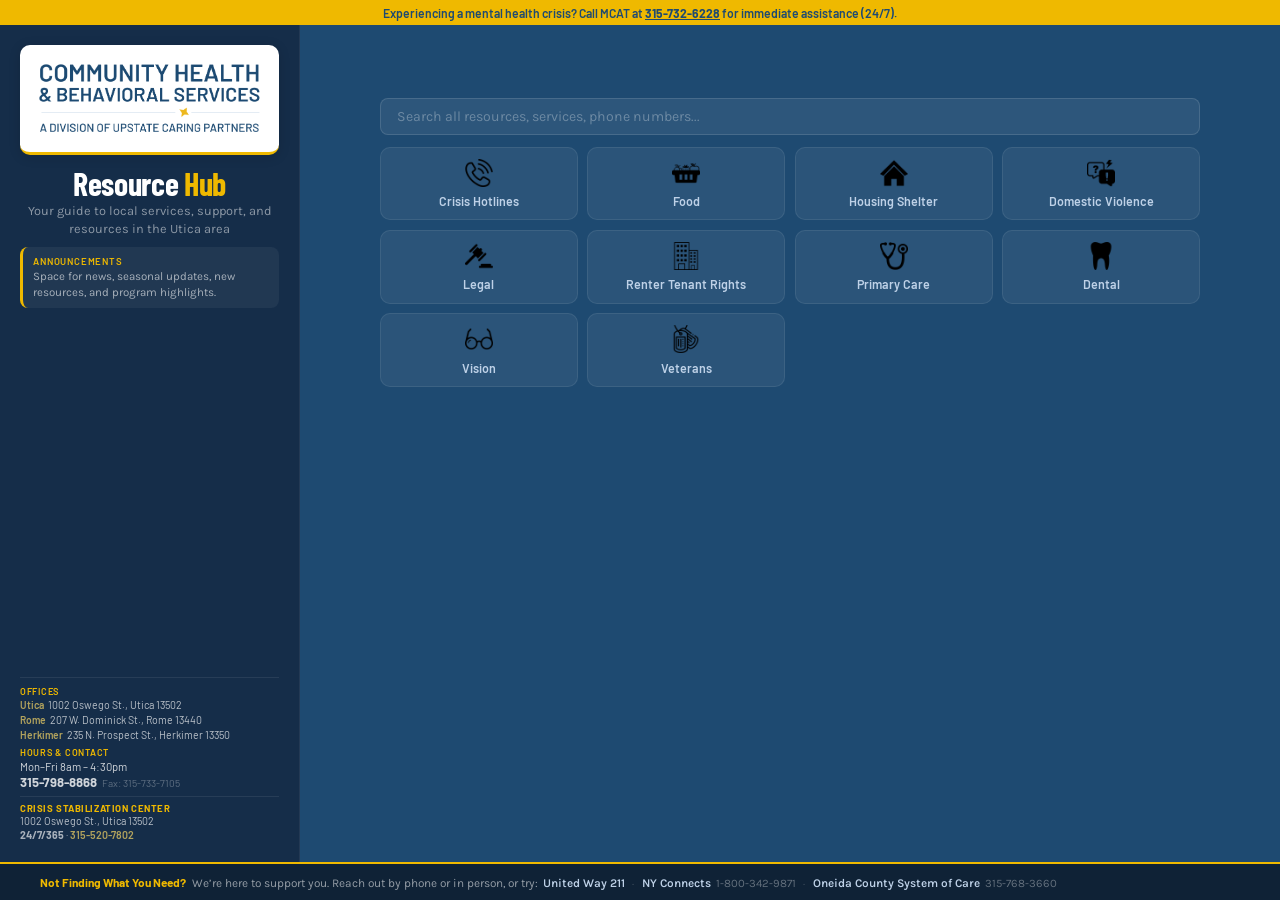
==== commit 76a66cb4: "Publish site update" ====
--- a/index.html
+++ b/index.html
@@ -8,7 +8,7 @@
 html,body{height:100%;overflow:hidden}
 body{font-family:'Karla',sans-serif;color:#fff;background:var(--p2)}
 .page-layout{display:flex;flex-direction:column;height:100vh}
-.page-body{display:flex;flex:1;min-height:0;overflow:hidden}
+.layout-body{display:flex;flex:1;min-height:0;overflow:hidden}
 .crisis-banner{flex-shrink:0;background:var(--p4);color:var(--p2);text-align:center;padding:.35rem 1rem;font-family:'Barlow',sans-serif;font-size:.76rem;font-weight:600}
 .crisis-banner a{color:var(--p2);font-weight:700}
 .sidebar{width:var(--sidebar-w);flex-shrink:0;background:#152d49;display:flex;flex-direction:column;padding:1.25rem;overflow-y:auto;border-right:1px solid rgba(255,255,255,.06)}
@@ -70,53 +70,47 @@
 .search-result .result-sheet{display:inline-block;font-size:.7rem;color:var(--p1-40);font-weight:700;background:rgba(92,139,195,.15);padding:2px 8px;border-radius:4px;margin-top:4px}
 .search-count{font-size:.8rem;color:rgba(255,255,255,.4);margin-bottom:.5rem}
 #sheet-container{flex:1;display:flex;flex-direction:column}
-.sheet-nav{background:rgba(255,255,255,.06);border-radius:8px;padding:.6rem 1.25rem;margin-bottom:.75rem;flex-shrink:0;display:flex;justify-content:space-between;align-items:center;gap:1rem}
-.sheet-nav a{color:var(--p1-40);text-decoration:none;font-weight:600;font-size:.85rem;cursor:pointer;font-family:'Barlow',sans-serif}
-.sheet-nav a:hover{color:#fff}
-.sheet-nav .print-btn{padding:.4rem 1rem;border:1px solid rgba(255,255,255,.2);background:transparent;border-radius:6px;font-size:.78rem;font-weight:600;cursor:pointer;font-family:'Barlow',sans-serif;color:rgba(255,255,255,.7);transition:all .15s}
-.sheet-nav .print-btn:hover{background:rgba(255,255,255,.08);color:#fff}
-.sheet-content{flex:1;overflow-y:auto;padding-right:.25rem}
-.page-wrapper{margin:0}
-.page-wrapper ~ .page-wrapper .page-header{display:none}
-.print-page{background:none;box-shadow:none;border-radius:0;display:flex;flex-direction:column;overflow:visible}
-.page-header{background:var(--p1);color:var(--wh);text-align:center;padding:.75rem 1.5rem;flex-shrink:0;position:relative;border-radius:8px;margin-bottom:.75rem}
-.page-header::after{content:'';position:absolute;bottom:0;left:0;right:0;height:3px;background:linear-gradient(90deg,var(--gd),var(--gl),var(--gd))}
-.page-header h1{font-family:'Barlow Condensed',sans-serif;font-weight:700;font-size:1.5rem;letter-spacing:.04em;text-transform:uppercase}
-.page-body{flex:1;display:grid;padding:0;gap:.75rem;align-content:start;overflow:visible}
-.page-body.two-col{grid-template-columns:1fr 1fr}.page-body.one-col{grid-template-columns:1fr}
-.page-footer{display:none}
-.site-footer{display:none}
-.resource-column{overflow:visible}
-.section-hdr{background:var(--p1);color:var(--wh)!important;padding:.35rem .75rem;border-radius:5px;font-family:'Barlow',sans-serif;font-weight:700;font-size:.85rem!important;margin-bottom:.5rem;margin-top:.75rem;text-align:center}
-.section-hdr:first-child{margin-top:0}
-.res-entry{padding:.55rem .75rem;margin-bottom:.35rem;background:rgba(255,255,255,.04);border:1px solid rgba(255,255,255,.06);border-radius:8px;transition:all .15s}.res-entry:hover{border-color:rgba(255,255,255,.12);background:rgba(255,255,255,.06)}.res-entry:last-child{margin-bottom:0}
-.res-name{font-weight:700;font-size:.88rem;color:#fff;line-height:1.3}
-.res-svc{font-size:.78rem;color:var(--p3-60);font-style:italic;line-height:1.3}
-.res-hours{font-size:.78rem;color:rgba(255,255,255,.5);line-height:1.3}
-.res-addr{font-size:.8rem;color:rgba(255,255,255,.55);line-height:1.3}
-.res-contact{display:flex;flex-wrap:wrap;gap:8px;align-items:baseline;font-size:.8rem;line-height:1.3;margin-top:4px}
-.res-contact .ws{margin-left:auto}
-.res-contact .ph{font-weight:600;color:var(--p4-60);text-decoration:none}.res-contact a.ph:hover{text-decoration:underline;color:var(--p4)}.res-contact .tx{color:rgba(255,255,255,.4)}
-.res-contact .ws{color:var(--p1-60);text-decoration:none;font-weight:600}
+.sheet-header{background:rgba(255,255,255,.06);border-radius:8px;padding:.75rem 1.25rem;margin-bottom:1rem;flex-shrink:0;display:flex;align-items:center;justify-content:space-between}
+.sheet-header h2{font-family:'Barlow Condensed',sans-serif;font-weight:700;font-size:1.6rem;letter-spacing:.01em;text-transform:uppercase}
+.sheet-header .back-link{color:var(--p1-40);text-decoration:none;font-weight:600;font-size:.85rem;font-family:'Barlow',sans-serif;margin-right:1rem}
+.sheet-header .back-link:hover{color:#fff}
+.sheet-header .print-btn{padding:.4rem 1rem;border:1px solid rgba(255,255,255,.2);background:transparent;border-radius:6px;color:rgba(255,255,255,.7);font-family:'Barlow',sans-serif;font-weight:600;font-size:.78rem;cursor:pointer;transition:all .15s}
+.sheet-header .print-btn:hover{background:rgba(255,255,255,.08);color:#fff}
+.sheet-body{flex:1;overflow-y:auto;padding-right:.5rem}
+.sheet-body::-webkit-scrollbar{width:5px}
+.sheet-body::-webkit-scrollbar-thumb{background:rgba(255,255,255,.15);border-radius:3px}
+.sheet-columns{display:grid;grid-template-columns:1fr 1fr;gap:1rem;align-items:start}
+.s-faq{margin-bottom:.75rem}
+.s-faq h3{font-family:'Barlow',sans-serif;font-weight:700;font-size:.95rem;color:var(--p4);margin-bottom:.2rem}
+.s-faq p{font-size:.84rem;opacity:.75;line-height:1.55}
+.s-faq ul,.s-faq ol{font-size:.84rem;opacity:.75;line-height:1.55;padding:0 0 0 1.4em;margin:0 0 .2rem 0}
+.s-faq li{margin-bottom:.1rem}
+.s-faq .two-col-block{display:grid;grid-template-columns:1fr 1fr;gap:.4rem .75rem;font-size:.84rem;opacity:.75;line-height:1.55}
+.s-faq .two-col-block p{font-size:.84rem}
+.s-faq .two-col-block ul,.s-faq .two-col-block ol{font-size:.84rem;margin:0 0 .2rem 0;padding:0 0 0 1.4em}
+.s-faq .s-section-hdr{font-size:.85rem!important;margin-top:0}
+.s-callout{border-left:3px solid var(--p4);background:rgba(255,255,255,.04);padding:.6rem .85rem;border-radius:0 8px 8px 0;margin-bottom:.75rem}
+.s-callout h3{font-family:'Barlow',sans-serif;font-weight:700;font-size:.92rem;color:var(--p1-40);margin-bottom:.15rem}
+.s-callout p{font-size:.82rem;opacity:.65;line-height:1.5}
+.s-callout ul,.s-callout ol{font-size:.82rem;opacity:.65;line-height:1.5;padding:0 0 0 1.4em;margin:0 0 .2rem 0}
+.s-callout .two-col-block{display:grid;grid-template-columns:1fr 1fr;gap:.4rem .75rem;font-size:.82rem;opacity:.65;line-height:1.55;margin-top:.4rem}
+.s-callout .two-col-block>div{padding:0;margin:0}
+.s-section-hdr{background:var(--p1);color:#fff;padding:.35rem .75rem;border-radius:5px;font-family:'Barlow',sans-serif;font-weight:700;font-size:.85rem;text-align:center;margin:.75rem 0 .5rem}
+.s-section-hdr:first-child{margin-top:0}
+.s-entry{background:rgba(255,255,255,.04);border:1px solid rgba(255,255,255,.06);border-radius:8px;padding:.55rem .75rem;margin-bottom:.4rem;transition:all .15s}
+.s-entry:hover{border-color:rgba(255,255,255,.12);background:rgba(255,255,255,.06)}
+.s-entry .e-name{font-weight:700;font-size:.88rem;color:#fff;line-height:1.3}
+.s-entry .e-svc{font-size:.78rem;color:var(--p3-60);font-style:italic;line-height:1.3}
+.s-entry .e-hours{font-size:.78rem;color:rgba(255,255,255,.5);line-height:1.3}
+.s-entry .e-addr{font-size:.8rem;color:rgba(255,255,255,.55);line-height:1.3}
+.s-entry .e-contact{display:flex;flex-wrap:wrap;gap:.5rem;margin-top:.2rem;font-size:.8rem;line-height:1.3}
+.s-entry .e-phone{color:var(--p4-60);font-weight:600;text-decoration:none}
+.s-entry a.e-phone:hover{text-decoration:underline;color:var(--p4)}
+.s-entry .e-text{color:rgba(255,255,255,.4)}
+.s-entry .e-web{color:var(--p1-60);text-decoration:none;font-weight:600;margin-left:auto}
 .ico{width:.9em;height:.9em;vertical-align:-.1em;display:inline-block;flex-shrink:0}
-.faq-block{margin-bottom:.6rem;font-family:'Karla',sans-serif;font-size:.84rem;color:rgba(255,255,255,.75);line-height:1.55}
-.faq-block p,.faq-block div:not(.two-col-block):not(.section-hdr),.faq-block span,.faq-block br+br{margin:0!important;padding:0!important}
-.faq-block h3{font-family:'Barlow',sans-serif;font-size:.95rem!important;font-weight:700;color:var(--p4);margin-bottom:.15rem;line-height:1.3}
-.faq-block p{font-size:.84rem;color:rgba(255,255,255,.7);line-height:1.55;margin:0 0 .2rem 0}
-.faq-block ul,.faq-block ol{font-size:.84rem;color:rgba(255,255,255,.7);line-height:1.55;margin:0 0 .2rem 0;padding:0 0 0 1.4em}.faq-block li{margin-bottom:.1rem}
-.faq-block .two-col-block{display:grid;grid-template-columns:1fr 1fr;gap:.4rem .75rem;font-size:.84rem;color:rgba(255,255,255,.7);line-height:1.55}
-.chbs-callout .two-col-block{display:grid!important;grid-template-columns:1fr 1fr;gap:.4rem .75rem;font-size:.82rem;color:rgba(255,255,255,.65);line-height:1.55;margin-top:.4rem}
-.chbs-callout .two-col-block>div{padding:0;margin:0}
-.faq-block .two-col-block p{font-size:.84rem}.faq-block .two-col-block ul,.faq-block .two-col-block ol{font-size:.84rem;margin:0 0 .2rem 0;padding:0 0 0 1.4em}
-.faq-block p,.faq-block li,.faq-block span,.faq-block div:not(.section-hdr):not(.two-col-block),.faq-block b,.faq-block i,.faq-block u,.faq-block strong,.faq-block em{font-size:.84rem!important;color:rgba(255,255,255,.7)}
-.faq-block .section-hdr{font-size:.85rem!important;color:var(--wh)!important;margin-top:0}
-.chbs-callout{border-left:3px solid var(--p4);padding:.6rem .85rem;margin:.6rem 0;background:rgba(255,255,255,.04);font-size:.82rem;color:rgba(255,255,255,.65);line-height:1.55;border-radius:0 8px 8px 0}
-.chbs-callout h3{font-family:'Barlow',sans-serif;font-size:.92rem;font-weight:700;color:var(--p1-40);margin-bottom:.1rem}
-.chbs-callout p,.chbs-callout div{font-size:.82rem;color:rgba(255,255,255,.65);line-height:1.55;margin:0;padding:0}
-.chbs-callout ul,.chbs-callout ol{font-size:.82rem;color:rgba(255,255,255,.65);line-height:1.55;margin:0 0 .2rem 0;padding:0 0 0 1.4em}
-.chbs-callout li,.chbs-callout span,.chbs-callout div,.chbs-callout b,.chbs-callout i,.chbs-callout u,.chbs-callout strong,.chbs-callout em{font-size:.82rem!important;color:rgba(255,255,255,.65)}
 .qr-banner{display:flex;align-items:center;justify-content:space-between;padding:8px 16px;border-radius:6px;margin-bottom:.4rem}
-.qr-banner .qr-label{font-weight:700;font-size:.85rem;color:var(--wh);flex:1;text-align:center}
+.qr-banner .qr-label{font-weight:700;font-size:.85rem;color:#fff;flex:1;text-align:center}
 .qr-banner .qr-img{width:45px;height:45px;flex-shrink:0;border-radius:3px}
 .qr-banner .qr-img img{width:100%;height:100%;object-fit:contain}
 .not-finding-bar{background:rgba(255,255,255,.04);border:1px solid rgba(255,255,255,.06);padding:.5rem 1rem;display:flex;align-items:center;gap:10px;border-radius:8px;margin-top:.5rem}
@@ -131,35 +125,35 @@
 .nf-footer-inner a:hover{color:#fff;text-decoration:underline}
 .nf-footer-inner .sep{color:rgba(255,255,255,.18);margin:0 .1rem}
 .nf-footer-inner .nf-phone{color:rgba(255,255,255,.35);font-size:.71rem}
-@media(max-width:900px){.page-body{flex-direction:column}html,body{overflow:auto}.page-layout{height:auto;min-height:100vh}.sidebar{width:100%;height:auto;padding:1rem 1.5rem;border-right:none;border-bottom:1px solid rgba(255,255,255,.06)}.logo-card{max-width:200px;margin:0 auto}.sidebar-title h1{font-size:1.8rem}.sidebar-spacer{display:none}.sidebar-announcements{margin-top:.5rem}.sidebar-info{margin-top:.5rem}.sidebar-info .office-row{gap:.05rem .6rem}.home-grid{grid-template-columns:repeat(2,1fr)}.page-body.two-col{grid-template-columns:1fr}#home-page.active{justify-content:flex-start;padding-top:.5rem}}
-@media print{body{background:white;overflow:visible;height:auto}.page-layout,.page-body,.sidebar,.nf-footer,.crisis-banner,.sheet-nav,.skip-link,.home-search,.no-results,.search-results,#home-page,.sidebar-sheets,.sidebar-announcements{display:none!important}
-.main-content{overflow:visible;padding:0;background:white;color:var(--g900)}
-#sheet-container{display:block!important;max-width:none;padding:0;flex:none;overflow:visible}.sheet-content{max-width:none;overflow:visible}
-.page-wrapper ~ .page-wrapper .page-header{display:block}
-.page-wrapper{margin:0;width:100%}
-.print-page{margin:0;box-shadow:none;border-radius:0;width:8.5in;min-height:11in;max-height:11in;overflow:hidden!important;page-break-after:always;background:var(--wh);display:flex;flex-direction:column}
-.page-header{border-radius:0;padding:.18in .4in .15in;margin-bottom:0;flex-shrink:0;background:var(--bd)}.page-header h1{font-size:22pt;font-family:'Barlow Condensed',sans-serif}
-.page-body{flex:1;min-height:0;padding:.12in .35in .08in;gap:.18in;overflow:hidden;align-content:start}
-.page-footer{display:flex;background:var(--bd);color:var(--wh);padding:.12in .25in;flex-shrink:0;margin-top:.06in;flex-wrap:nowrap;gap:0;justify-content:space-between;align-items:flex-start}
-.footer-group{display:flex;gap:.25in;align-items:flex-start;flex-wrap:nowrap}.footer-col h4{font-size:6.2pt;font-weight:700;color:var(--gd);margin-bottom:0}.footer-col p{font-size:5.8pt;opacity:.8;line-height:1.25}
+@media(max-width:900px){.layout-body{flex-direction:column}html,body{overflow:auto}.page-layout{height:auto;min-height:100vh}.sidebar{width:100%;height:auto;padding:1rem 1.5rem;border-right:none;border-bottom:1px solid rgba(255,255,255,.06)}.logo-card{max-width:200px;margin:0 auto}.sidebar-title h1{font-size:1.8rem}.sidebar-spacer{display:none}.sidebar-announcements{margin-top:.5rem}.sidebar-info{margin-top:.5rem}.sidebar-info .office-row{gap:.05rem .6rem}.home-grid{grid-template-columns:repeat(2,1fr)}.sheet-columns{grid-template-columns:1fr}#home-page.active{justify-content:flex-start;padding-top:.5rem}}
+@media print{body{background:white;overflow:visible;height:auto}.page-layout{display:block;height:auto}.layout-body{display:block}.sidebar,.nf-footer,.crisis-banner,.skip-link,.home-search,.no-results,.search-results,#home-page,.sidebar-sheets,.sidebar-announcements{display:none!important}
+.main-content{display:block;overflow:visible;padding:0;background:white;color:var(--g900)}
+#sheet-container{display:block!important;max-width:none;padding:0;flex:none;overflow:visible}
+.sheet-header{background:var(--bd);color:var(--wh);padding:.18in .4in .15in;border-radius:0;margin-bottom:0}
+.sheet-header h2{font-size:22pt;font-family:'Barlow Condensed',sans-serif;color:var(--wh)}
+.sheet-header .back-link{display:none}
+.sheet-header .print-btn{display:none}
+.sheet-body{overflow:visible;padding:0}
+.sheet-columns{gap:.18in}
 a{text-decoration:none;color:inherit}
-.faq-block{margin-bottom:.065in;font-family:'Karla',sans-serif;font-size:7.5pt;line-height:1.32;color:var(--g700)}.faq-block h3{font-size:8.2pt!important;margin-bottom:0;line-height:1.3;color:var(--bd)}
-.faq-block p{font-size:7.5pt;line-height:1.32;margin:0 0 1px 0;color:var(--g700)}.faq-block ul,.faq-block ol{font-size:7.5pt;line-height:1.32;margin:0 0 1px 0;padding:0 0 0 1.4em}.faq-block li{margin-bottom:0}
-.faq-block p,.faq-block li,.faq-block span,.faq-block div:not(.section-hdr):not(.two-col-block),.faq-block b,.faq-block i,.faq-block u,.faq-block strong,.faq-block em{font-size:7.5pt!important;color:var(--g700)}
-.faq-block .section-hdr{font-size:8pt!important}.faq-block .two-col-block{gap:4px 8px;font-size:7.5pt}.faq-block .two-col-block p{font-size:7.5pt}
-.faq-block .two-col-block ul,.faq-block .two-col-block ol{font-size:7.5pt;margin:0 0 1px 0;padding:0 0 0 1.4em}
-.chbs-callout{border-radius:0;padding:.05in .08in;margin-top:.06in;margin-bottom:6px;font-size:7.2pt;line-height:1.32;box-shadow:none;background:var(--g50)}
-.chbs-callout h3{font-size:8.2pt;color:var(--bd)}.chbs-callout p,.chbs-callout div{font-size:7.2pt;line-height:1.32;color:var(--g700)}
-.chbs-callout ul,.chbs-callout ol{font-size:7.2pt;line-height:1.32;margin:0 0 1px 0;padding:0 0 0 1.4em}
-.chbs-callout li,.chbs-callout span,.chbs-callout div,.chbs-callout b,.chbs-callout i,.chbs-callout u,.chbs-callout strong,.chbs-callout em{font-size:7.2pt!important;color:var(--g700)}
-.chbs-callout .two-col-block{gap:4px 8px;font-size:7.2pt;margin-top:4px}
-.resource-column{overflow:hidden}
-.section-hdr{font-size:8pt!important;padding:2.5px 8px;border-radius:3px;margin-bottom:3px;margin-top:7px;background:var(--bd)}
-.section-hdr:first-child{margin-top:0}
-.res-entry{padding:2px 0;margin:0;background:none;border:none;border-bottom:1px solid var(--g100);border-radius:0;box-shadow:none}.res-entry:last-child{border-bottom:none}.res-entry:hover{background:none;box-shadow:none}
-.res-name{font-weight:700;font-size:8pt;color:var(--g900);line-height:1.2}.res-svc{font-size:7pt;color:var(--g500);font-style:italic;line-height:1.2}.res-hours{font-size:7pt;color:var(--g500);line-height:1.2}.res-addr{font-size:7.2pt;color:var(--g700);line-height:1.2}
-.res-contact{display:flex;flex-wrap:wrap;gap:5px;align-items:baseline;font-size:7.2pt;line-height:1.2;margin-top:1px}
-.res-contact .ph{font-weight:600;color:var(--bd);text-decoration:none}.res-contact .ws{color:var(--bm);text-decoration:none;font-weight:600;margin-left:auto}.res-contact .tx{color:var(--g500)}
+.s-faq{margin-bottom:.065in;font-family:'Karla',sans-serif;font-size:7.5pt;line-height:1.32;color:var(--g700)}
+.s-faq h3{font-size:8.2pt!important;margin-bottom:0;line-height:1.3;color:var(--bd)}
+.s-faq p{font-size:7.5pt;line-height:1.32;margin:0 0 1px 0;color:var(--g700);opacity:1}
+.s-faq ul,.s-faq ol{font-size:7.5pt;line-height:1.32;margin:0 0 1px 0;padding:0 0 0 1.4em;opacity:1}.s-faq li{margin-bottom:0}
+.s-faq p,.s-faq li,.s-faq span,.s-faq div:not(.s-section-hdr):not(.two-col-block),.s-faq b,.s-faq i,.s-faq u,.s-faq strong,.s-faq em{font-size:7.5pt!important;color:var(--g700)}
+.s-faq .s-section-hdr{font-size:8pt!important}.s-faq .two-col-block{gap:4px 8px;font-size:7.5pt}.s-faq .two-col-block p{font-size:7.5pt}
+.s-faq .two-col-block ul,.s-faq .two-col-block ol{font-size:7.5pt;margin:0 0 1px 0;padding:0 0 0 1.4em}
+.s-callout{border-left:3px solid var(--p4);border-radius:0;padding:.05in .08in;margin-top:.06in;margin-bottom:6px;font-size:7.2pt;line-height:1.32;box-shadow:none;background:var(--g50)}
+.s-callout h3{font-size:8.2pt;color:var(--bd)}.s-callout p,.s-callout div{font-size:7.2pt;line-height:1.32;color:var(--g700);opacity:1}
+.s-callout ul,.s-callout ol{font-size:7.2pt;line-height:1.32;margin:0 0 1px 0;padding:0 0 0 1.4em;opacity:1}
+.s-callout li,.s-callout span,.s-callout div,.s-callout b,.s-callout i,.s-callout u,.s-callout strong,.s-callout em{font-size:7.2pt!important;color:var(--g700)}
+.s-callout .two-col-block{gap:4px 8px;font-size:7.2pt;margin-top:4px}
+.s-section-hdr{font-size:8pt!important;padding:2.5px 8px;border-radius:3px;margin-bottom:3px;margin-top:7px;background:var(--bd);color:var(--wh)}
+.s-section-hdr:first-child{margin-top:0}
+.s-entry{padding:2px 0;margin:0;background:none;border:none;border-bottom:1px solid var(--g100);border-radius:0;box-shadow:none}.s-entry:last-child{border-bottom:none}.s-entry:hover{background:none;box-shadow:none}
+.s-entry .e-name{font-weight:700;font-size:8pt;color:var(--g900);line-height:1.2}.s-entry .e-svc{font-size:7pt;color:var(--g500);font-style:italic;line-height:1.2}.s-entry .e-hours{font-size:7pt;color:var(--g500);line-height:1.2}.s-entry .e-addr{font-size:7.2pt;color:var(--g700);line-height:1.2}
+.s-entry .e-contact{display:flex;flex-wrap:wrap;gap:5px;align-items:baseline;font-size:7.2pt;line-height:1.2;margin-top:1px}
+.s-entry .e-phone{font-weight:600;color:var(--bd);text-decoration:none}.s-entry .e-web{color:var(--bm);text-decoration:none;font-weight:600;margin-left:auto}.s-entry .e-text{color:var(--g500)}
 .qr-banner{padding:4px 10px;border-radius:4px;margin-bottom:3px}.qr-banner .qr-label{font-size:8pt}.qr-banner .qr-img{width:38px;height:38px}
 .not-finding-bar{border-radius:0;padding:.04in .35in;gap:8px;background:var(--g50);border:none;border-top:1px solid var(--g100);margin:0;flex-shrink:0}.not-finding-bar h4{font-size:7pt;color:var(--bd)}.not-finding-bar p{font-size:6.5pt;color:var(--g500)}
 @page{size:letter;margin:0}}
@@ -167,7 +161,7 @@
 <a class="skip-link" href="#main-content">Skip to content</a>
 <div class="page-layout">
 <div class="crisis-banner" role="alert">Experiencing a mental health crisis? Call MCAT at <a href="tel:3157326228">315-732-6228</a> for immediate assistance (24/7).</div>
-<div class="page-body">
+<div class="layout-body">
 <aside class="sidebar">
 <div class="logo-card"><img src="src/CHBS Logo.png" alt="Community Health &amp; Behavioral Services"></div>
 <div class="sidebar-title"><h1>Resource <span>Hub</span></h1><div class="sub">Your guide to local services, support, and resources in the Utica area</div></div>
@@ -295,8 +289,8 @@
   renderSheetNav(k);
   var sh=DATA.sheets[k],sc=document.getElementById('sheet-container');
   sc.className='';
-  var pagesHTML=sh.pages.map(function(pg,i){return renderPage(sh,pg,i)}).join('');
-  sc.innerHTML='<nav class="sheet-nav" role="navigation" aria-label="Sheet navigation"><a href="#/" aria-label="Back to Resource Hub">\u2190 Back</a><button class="print-btn" onclick="window.print()" aria-label="Print or save as PDF">Print / Save PDF</button></nav><article class="sheet-content">'+pagesHTML+'</article>';
+  var contentHTML=renderSheetContent(sh);
+  sc.innerHTML='<div class="sheet-header"><a class="back-link" href="#/" aria-label="Back to Resource Hub">\u2190 Back</a><h2>'+esc(sh.title).toUpperCase()+'</h2><button class="print-btn" onclick="window.print()" aria-label="Print or save as PDF">Print / Save PDF</button></div><div class="sheet-body">'+contentHTML+'</div>';
   document.querySelector('.main-content').scrollTop=0;
   document.title='CHBS Resource Hub \u2013 '+sh.title;
 }
@@ -311,36 +305,43 @@
   document.title='CHBS Resource Hub';
   var si=document.getElementById('search-input');if(si){si.value='';handleSearch()}
 }
-function renderPage(sh,pg,idx){
-  var blocks=pg.blocks||[];
-  var cols=[[]],nfBlock=false;
-  blocks.forEach(function(b){
-    if(b.type==='NOTFINDING'){nfBlock=true;return;}
-    if(b.newCol&&cols[cols.length-1].length>0){cols.push([]);}
-    cols[cols.length-1].push(b);
-  });
-  function rb(b){
-    var mb=b.spacing?'margin-bottom:'+b.spacing+'pt':'';
-    switch(b.type){
-      case 'FAQ':var c=b.aHTML||faqFB(b.a);var tc='';if(b.useTwoCol&&(b.colLeft||b.colRight)){tc='<div class="two-col-block"><div>'+(b.colLeft||'')+'</div><div>'+(b.colRight||'')+'</div></div>'}var qh=b.headerStyle==='banner'?'<div class="section-hdr">'+esc(b.q)+'</div>':'<h3>'+esc(b.q)+'</h3>';return '<div class="faq-block" style="'+mb+'">'+qh+c+tc+'</div>';
-      case 'CALLOUT':var ct=b.textHTML||('<p>'+esc(b.text).replace(/\n/g,'<br>')+'</p>');var ctc='';if(b.useTwoCol&&(b.colLeft||b.colRight)){ctc='<div class="two-col-block"><div>'+(b.colLeft||'')+'</div><div>'+(b.colRight||'')+'</div></div>'}return '<div class="chbs-callout" style="'+mb+'"><h3>'+esc(b.title)+'</h3>'+ct+ctc+'</div>';
-      case 'QR':var qh='';(b.items||[]).forEach(function(it){var img=it.imgData?'<div class="qr-img"><img src="'+it.imgData+'"></div>':'';qh+='<div class="qr-banner" style="background:'+(it.bgColor||'#1b3a5c')+'"><span class="qr-label">'+esc(it.label)+'</span>'+img+'</div>'});return '<div style="'+mb+'">'+qh+'</div>';
-      case 'SECTION':var s='<div class="section-hdr">'+esc(b.title)+'</div>';(b.r||[]).forEach(function(r){s+=renderEntry(r)});return '<div style="'+mb+'">'+s+'</div>';
-      default:return '';
+function rb(b){
+  var mb=b.spacing?'margin-bottom:'+b.spacing+'pt':'';
+  switch(b.type){
+    case 'FAQ':var c=b.aHTML||faqFB(b.a);var tc='';if(b.useTwoCol&&(b.colLeft||b.colRight)){tc='<div class="two-col-block"><div>'+(b.colLeft||'')+'</div><div>'+(b.colRight||'')+'</div></div>'}var qh=b.headerStyle==='banner'?'<div class="s-section-hdr">'+esc(b.q)+'</div>':'<h3>'+esc(b.q)+'</h3>';return '<div class="s-faq" style="'+mb+'">'+qh+c+tc+'</div>';
+    case 'CALLOUT':var ct=b.textHTML||('<p>'+esc(b.text).replace(/\n/g,'<br>')+'</p>');var ctc='';if(b.useTwoCol&&(b.colLeft||b.colRight)){ctc='<div class="two-col-block"><div>'+(b.colLeft||'')+'</div><div>'+(b.colRight||'')+'</div></div>'}return '<div class="s-callout" style="'+mb+'"><h3>'+esc(b.title)+'</h3>'+ct+ctc+'</div>';
+    case 'QR':var qh='';(b.items||[]).forEach(function(it){var img=it.imgData?'<div class="qr-img"><img src="'+it.imgData+'"></div>':'';qh+='<div class="qr-banner" style="background:'+(it.bgColor||'#1b3a5c')+'"><span class="qr-label">'+esc(it.label)+'</span>'+img+'</div>'});return '<div style="'+mb+'">'+qh+'</div>';
+    case 'SECTION':var s='<div class="s-section-hdr">'+esc(b.title)+'</div>';(b.r||[]).forEach(function(r){s+=renderEntry(r)});return '<div style="'+mb+'">'+s+'</div>';
+    default:return '';
+  }
+}
+function renderSheetContent(sh){
+  var html='';
+  sh.pages.forEach(function(pg){
+    var blocks=pg.blocks||[];
+    var cols=[[]],nfBlock=false;
+    blocks.forEach(function(b){
+      if(b.type==='NOTFINDING'){nfBlock=true;return;}
+      if(b.newCol&&cols[cols.length-1].length>0){cols.push([]);}
+      cols[cols.length-1].push(b);
+    });
+    if(cols.length>=2){
+      html+='<div class="sheet-columns">'+cols.map(function(col){return '<div>'+col.map(rb).join('')+'</div>'}).join('')+'</div>';
+    }else{
+      html+=cols[0].map(rb).join('');
     }
-  }
-  var body='',cls='page-body one-col';
-  if(cols.length>=2){cls='page-body two-col';body=cols.map(function(col){return '<div class="resource-column">'+col.map(rb).join('')+'</div>'}).join('')}
-  else{body='<div class="resource-column">'+cols[0].map(rb).join('')+'</div>'}
-  var nf=nfBlock?'<div class="not-finding-bar"><h4>Not Finding What You Need?</h4><p>Speak with any staff at CHBS, or try: <a href="http://211midyork.org">United Way</a> 211 &middot; <a href="http://nyconnects.ny.gov">NY Connects</a> 1-800-342-9871 &middot; <a href="http://oneidacountysoc.com">Oneida County System of Care</a> 315-768-3660</p></div>':'';
-  return '<div class="page-wrapper"><div class="print-page"><div class="page-header"><h1>'+sh.title.toUpperCase()+'</h1></div><div class="'+cls+'">'+body+'</div>'+nf+'<div class="page-footer"><div class="footer-group"><div class="footer-col"><h4>Utica Office</h4><p>1002 Oswego St.<br>Utica, NY 13502</p></div><div class="footer-col"><h4>Rome Office</h4><p>207 W. Dominick St.<br>Rome, NY 13440</p></div><div class="footer-col"><h4>Herkimer Office</h4><p>235 N. Prospect St.<br>Herkimer, NY 13350</p></div><div class="footer-col"><p>Call: <a href="tel:3157988868" style="color:var(--wh)">315-798-8868</a><br>Fax: 315-733-7105</p></div></div><div class="footer-group"><div class="footer-col"><h4>Crisis Stabilization Center</h4><p>1002 Oswego St.<br>Utica NY, 13502</p></div><div class="footer-col"><p><b>24/7/365</b><br>Call: <a href="tel:3155207802" style="color:var(--wh)">315-520-7802</a></p></div></div></div></div></div>';
+    if(nfBlock){
+      html+='<div class="not-finding-bar"><h4>Not Finding What You Need?</h4><p>Speak with any staff at CHBS, or try: <a href="http://211midyork.org">United Way</a> 211 &middot; <a href="http://nyconnects.ny.gov">NY Connects</a> 1-800-342-9871 &middot; <a href="http://oneidacountysoc.com">Oneida County System of Care</a> 315-768-3660</p></div>';
+    }
+  });
+  return html;
 }
 function faqFB(text){if(!text)return'';var lines=text.split('\n'),html='',inL=false;for(var i=0;i<lines.length;i++){var l=lines[i].trim();if(!l){if(inL){html+='</ul>';inL=false}continue}if(inL){if(l.slice(-1)===':'){html+='</ul>';inL=false;html+='<p>'+esc(l)+'</p>'}else{html+='<li>'+esc(l)+'</li>'}}else{var p='';for(var j=i-1;j>=0;j--){if(lines[j].trim()){p=lines[j].trim();break}}if(p.slice(-1)===':'&&l.slice(-1)!==':'){inL=true;html+='<ul><li>'+esc(l)+'</li>'}else{html+='<p>'+esc(l)+'</p>'}}}if(inL)html+='</ul>';return html}
 var ICO_PH='<svg class="ico" viewBox="0 0 24 24" fill="none" stroke="currentColor" stroke-width="2"><path d="M22 16.92v3a2 2 0 0 1-2.18 2 19.79 19.79 0 0 1-8.63-3.07 19.5 19.5 0 0 1-6-6 19.79 19.79 0 0 1-3.07-8.67A2 2 0 0 1 4.11 2h3a2 2 0 0 1 2 1.72c.127.96.361 1.903.7 2.81a2 2 0 0 1-.45 2.11L8.09 9.91a16 16 0 0 0 6 6l1.27-1.27a2 2 0 0 1 2.11-.45c.907.339 1.85.573 2.81.7A2 2 0 0 1 22 16.92z"/></svg>';
 var ICO_TX='<svg class="ico" viewBox="0 0 24 24" fill="none" stroke="currentColor" stroke-width="2"><path d="M21 15a2 2 0 0 1-2 2H7l-4 4V5a2 2 0 0 1 2-2h14a2 2 0 0 1 2 2z"/></svg>';
 var ICO_PIN='<svg class="ico" viewBox="0 0 24 24" fill="none" stroke="currentColor" stroke-width="2"><path d="M21 10c0 7-9 13-9 13s-9-6-9-13a9 9 0 0 1 18 0z"/><circle cx="12" cy="10" r="3"/></svg>';
-function phoneLink(p){var digits=p.replace(/[^0-9]/g,'');return digits.length>=10?'<a class="ph" href="tel:'+digits+'">'+ICO_PH+' '+esc(p)+'</a>':'<span class="ph">'+ICO_PH+' '+esc(p)+'</span>'}
-function renderEntry(r){var ct=[];if(r.p)ct.push(phoneLink(r.p));if(r.t)ct.push('<span class="tx">'+ICO_TX+' '+esc(r.t)+'</span>');if(r.w)ct.push('<a class="ws" href="'+(r.w.indexOf('http')===0?r.w:'https://'+r.w)+'" target="_blank">'+esc(r.w)+'</a>');var addr=r.a?'<div class="res-addr">'+ICO_PIN+' '+esc(r.a)+(r.c?' | '+esc(r.c):'')+'</div>':'';var hrs=r.h?'<div class="res-hours">'+esc(r.h)+'</div>':'';return '<div class="res-entry"><div class="res-name">'+esc(r.n)+'</div>'+(r.s?'<div class="res-svc">'+esc(r.s)+'</div>':'')+hrs+addr+(ct.length?'<div class="res-contact">'+ct.join(' ')+'</div>':'')+'</div>'}
+function phoneLink(p){var digits=p.replace(/[^0-9]/g,'');return digits.length>=10?'<a class="e-phone" href="tel:'+digits+'">'+ICO_PH+' '+esc(p)+'</a>':'<span class="e-phone">'+ICO_PH+' '+esc(p)+'</span>'}
+function renderEntry(r){var ct=[];if(r.p)ct.push(phoneLink(r.p));if(r.t)ct.push('<span class="e-text">'+ICO_TX+' '+esc(r.t)+'</span>');if(r.w)ct.push('<a class="e-web" href="'+(r.w.indexOf('http')===0?r.w:'https://'+r.w)+'" target="_blank">'+esc(r.w)+'</a>');var addr=r.a?'<div class="e-addr">'+ICO_PIN+' '+esc(r.a)+(r.c?' | '+esc(r.c):'')+'</div>':'';var hrs=r.h?'<div class="e-hours">'+esc(r.h)+'</div>':'';return '<div class="s-entry"><div class="e-name">'+esc(r.n)+'</div>'+(r.s?'<div class="e-svc">'+esc(r.s)+'</div>':'')+hrs+addr+(ct.length?'<div class="e-contact">'+ct.join(' ')+'</div>':'')+'</div>'}
 renderHome();SEARCH_INDEX=buildIndex();
 function handleRoute(){var h=location.hash.replace('#/','');if(h&&DATA.sheets[h]){showSheet(h)}else{goHome()}}
 window.addEventListener('popstate',handleRoute);
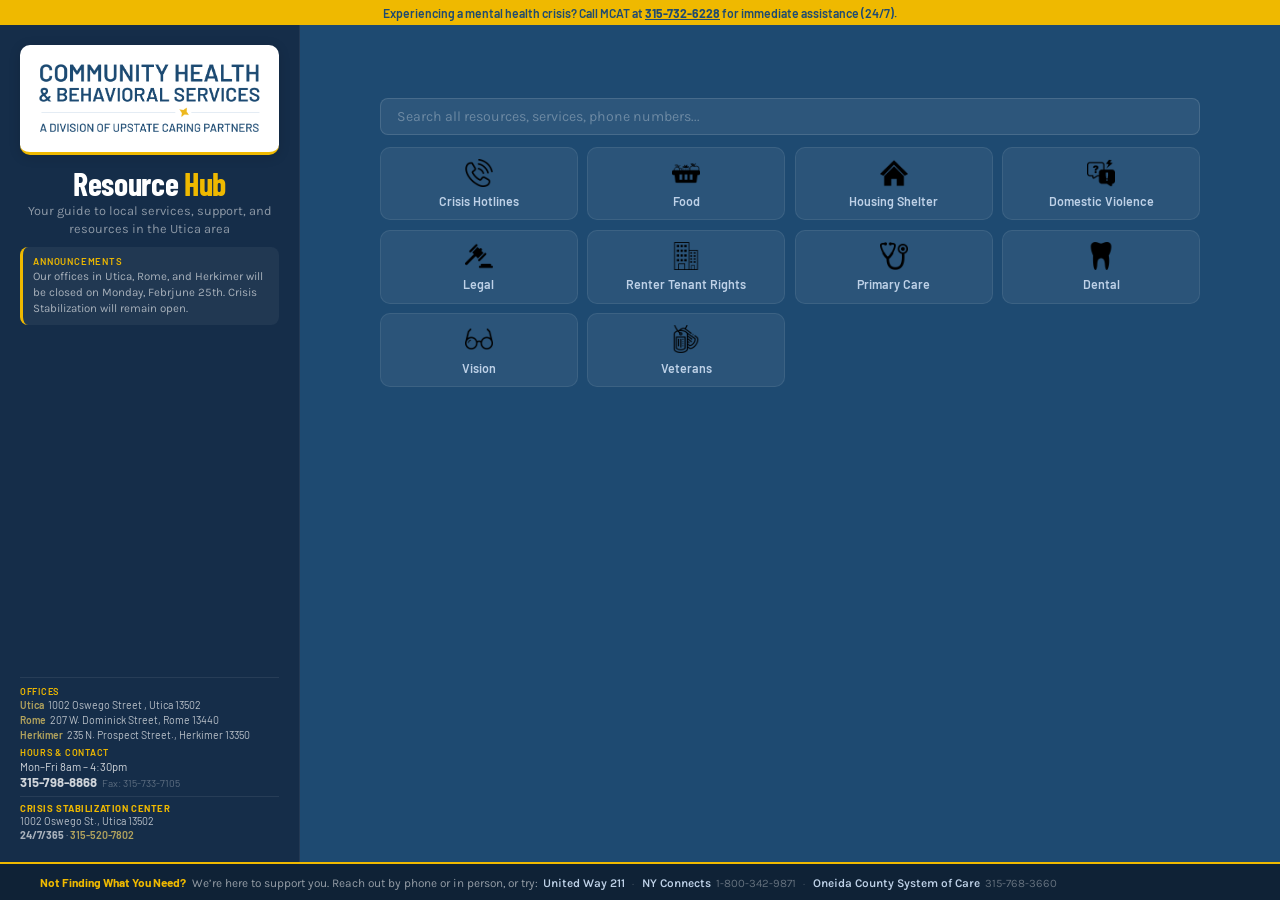
==== commit 2c98c809: "Publish site update" ====
--- a/index.html
+++ b/index.html
@@ -60,16 +60,20 @@
 .home-card.coming-soon:hover{background:rgba(255,255,255,.06);transform:none;box-shadow:none}
 .home-card.coming-soon::after{display:none}
 .home-nf,.home-ft,.home-hero,.home-info-bar{display:none}
+.home-card.highlighted{border-color:var(--p4);box-shadow:0 0 0 1px var(--p4)}
 .no-results{text-align:center;padding:2rem 1rem;color:rgba(255,255,255,.4);font-size:.9rem;grid-column:1/-1;display:none}
 .search-results{max-width:820px;width:100%;margin:.5rem auto 0;display:none}
 .search-results.active{display:block}
-.search-result{display:block;background:rgba(255,255,255,.06);border:1px solid rgba(255,255,255,.08);border-radius:8px;padding:.75rem 1rem;margin-bottom:.5rem;cursor:pointer;transition:all .15s;text-decoration:none;color:#fff}
+.search-result{display:flex;align-items:center;gap:1rem;background:rgba(255,255,255,.06);border:1px solid rgba(255,255,255,.08);border-radius:8px;padding:.65rem 1rem;margin-bottom:.4rem;cursor:pointer;transition:all .15s;text-decoration:none;color:#fff}
 .search-result:hover{border-color:rgba(255,255,255,.15);box-shadow:0 2px 8px rgba(0,0,0,.15)}
-.search-result .result-name{font-weight:700;font-size:.95rem;color:#fff}
-.search-result .result-detail{font-size:.82rem;color:rgba(255,255,255,.5);margin-top:2px}
-.search-result .result-sheet{display:inline-block;font-size:.7rem;color:var(--p1-40);font-weight:700;background:rgba(92,139,195,.15);padding:2px 8px;border-radius:4px;margin-top:4px}
+.search-result .result-info{flex:1;min-width:0}
+.search-result .result-name{font-weight:700;font-size:.9rem;color:#fff}
+.search-result .result-detail{font-size:.78rem;color:rgba(255,255,255,.5);margin-top:1px;white-space:nowrap;overflow:hidden;text-overflow:ellipsis}
+.search-result .result-sheet{display:flex;align-items:center;gap:4px;font-size:.7rem;color:var(--p1-40);font-weight:700;background:rgba(92,139,195,.15);padding:4px 10px;border-radius:4px;white-space:nowrap;flex-shrink:0}
+.search-result .result-sheet .rs-icon{font-size:.9rem}
 .search-count{font-size:.8rem;color:rgba(255,255,255,.4);margin-bottom:.5rem}
 #sheet-container{flex:1;display:flex;flex-direction:column}
+.screen-view{display:flex;flex-direction:column;flex:1;min-height:0}
 .sheet-header{background:rgba(255,255,255,.06);border-radius:8px;padding:.75rem 1.25rem;margin-bottom:1rem;flex-shrink:0;display:flex;align-items:center;justify-content:space-between}
 .sheet-header h2{font-family:'Barlow Condensed',sans-serif;font-weight:700;font-size:1.6rem;letter-spacing:.01em;text-transform:uppercase}
 .sheet-header .back-link{color:var(--p1-40);text-decoration:none;font-weight:600;font-size:.85rem;font-family:'Barlow',sans-serif;margin-right:1rem}
@@ -116,6 +120,7 @@
 .not-finding-bar{background:rgba(255,255,255,.04);border:1px solid rgba(255,255,255,.06);padding:.5rem 1rem;display:flex;align-items:center;gap:10px;border-radius:8px;margin-top:.5rem}
 .not-finding-bar h4{font-size:.78rem;font-weight:700;color:var(--p4);display:inline-block;white-space:nowrap;margin:0}
 .not-finding-bar p{font-size:.74rem;color:rgba(255,255,255,.5);margin:0}.not-finding-bar a{color:var(--p1-40);text-decoration:none;font-weight:600}
+.print-view{display:none}
 .skip-link{position:absolute;top:-50px;left:0;background:var(--p2);color:var(--wh);padding:.5rem 1rem;z-index:200;font-weight:700;text-decoration:none;transition:top .15s}.skip-link:focus{top:0}
 .nf-footer{flex-shrink:0;background:#0f2236;padding:.45rem 1.5rem;border-top:2px solid var(--p4)}
 .nf-footer-inner{max-width:1200px;margin:0 auto;display:flex;align-items:baseline;gap:.35rem;flex-wrap:wrap;font-size:.74rem;line-height:1.7}
@@ -126,36 +131,53 @@
 .nf-footer-inner .sep{color:rgba(255,255,255,.18);margin:0 .1rem}
 .nf-footer-inner .nf-phone{color:rgba(255,255,255,.35);font-size:.71rem}
 @media(max-width:900px){.layout-body{flex-direction:column}html,body{overflow:auto}.page-layout{height:auto;min-height:100vh}.sidebar{width:100%;height:auto;padding:1rem 1.5rem;border-right:none;border-bottom:1px solid rgba(255,255,255,.06)}.logo-card{max-width:200px;margin:0 auto}.sidebar-title h1{font-size:1.8rem}.sidebar-spacer{display:none}.sidebar-announcements{margin-top:.5rem}.sidebar-info{margin-top:.5rem}.sidebar-info .office-row{gap:.05rem .6rem}.home-grid{grid-template-columns:repeat(2,1fr)}.sheet-columns{grid-template-columns:1fr}#home-page.active{justify-content:flex-start;padding-top:.5rem}}
-@media print{body{background:white;overflow:visible;height:auto}.page-layout{display:block;height:auto}.layout-body{display:block}.sidebar,.nf-footer,.crisis-banner,.skip-link,.home-search,.no-results,.search-results,#home-page,.sidebar-sheets,.sidebar-announcements{display:none!important}
+@media print{body{background:white;overflow:visible;height:auto}
+.page-layout{display:block;height:auto}.layout-body{display:block}
+.sidebar,.nf-footer,.crisis-banner,.skip-link,.home-search,.no-results,.search-results,#home-page,.sidebar-sheets,.sidebar-announcements,.screen-view{display:none!important}
+.print-view{display:block!important}
 .main-content{display:block;overflow:visible;padding:0;background:white;color:var(--g900)}
 #sheet-container{display:block!important;max-width:none;padding:0;flex:none;overflow:visible}
-.sheet-header{background:var(--bd);color:var(--wh);padding:.18in .4in .15in;border-radius:0;margin-bottom:0}
-.sheet-header h2{font-size:22pt;font-family:'Barlow Condensed',sans-serif;color:var(--wh)}
-.sheet-header .back-link{display:none}
-.sheet-header .print-btn{display:none}
-.sheet-body{overflow:visible;padding:0}
-.sheet-columns{gap:.18in}
 a{text-decoration:none;color:inherit}
-.s-faq{margin-bottom:.065in;font-family:'Karla',sans-serif;font-size:7.5pt;line-height:1.32;color:var(--g700)}
-.s-faq h3{font-size:8.2pt!important;margin-bottom:0;line-height:1.3;color:var(--bd)}
-.s-faq p{font-size:7.5pt;line-height:1.32;margin:0 0 1px 0;color:var(--g700);opacity:1}
-.s-faq ul,.s-faq ol{font-size:7.5pt;line-height:1.32;margin:0 0 1px 0;padding:0 0 0 1.4em;opacity:1}.s-faq li{margin-bottom:0}
-.s-faq p,.s-faq li,.s-faq span,.s-faq div:not(.s-section-hdr):not(.two-col-block),.s-faq b,.s-faq i,.s-faq u,.s-faq strong,.s-faq em{font-size:7.5pt!important;color:var(--g700)}
-.s-faq .s-section-hdr{font-size:8pt!important}.s-faq .two-col-block{gap:4px 8px;font-size:7.5pt}.s-faq .two-col-block p{font-size:7.5pt}
-.s-faq .two-col-block ul,.s-faq .two-col-block ol{font-size:7.5pt;margin:0 0 1px 0;padding:0 0 0 1.4em}
-.s-callout{border-left:3px solid var(--p4);border-radius:0;padding:.05in .08in;margin-top:.06in;margin-bottom:6px;font-size:7.2pt;line-height:1.32;box-shadow:none;background:var(--g50)}
-.s-callout h3{font-size:8.2pt;color:var(--bd)}.s-callout p,.s-callout div{font-size:7.2pt;line-height:1.32;color:var(--g700);opacity:1}
-.s-callout ul,.s-callout ol{font-size:7.2pt;line-height:1.32;margin:0 0 1px 0;padding:0 0 0 1.4em;opacity:1}
-.s-callout li,.s-callout span,.s-callout div,.s-callout b,.s-callout i,.s-callout u,.s-callout strong,.s-callout em{font-size:7.2pt!important;color:var(--g700)}
-.s-callout .two-col-block{gap:4px 8px;font-size:7.2pt;margin-top:4px}
-.s-section-hdr{font-size:8pt!important;padding:2.5px 8px;border-radius:3px;margin-bottom:3px;margin-top:7px;background:var(--bd);color:var(--wh)}
-.s-section-hdr:first-child{margin-top:0}
-.s-entry{padding:2px 0;margin:0;background:none;border:none;border-bottom:1px solid var(--g100);border-radius:0;box-shadow:none}.s-entry:last-child{border-bottom:none}.s-entry:hover{background:none;box-shadow:none}
-.s-entry .e-name{font-weight:700;font-size:8pt;color:var(--g900);line-height:1.2}.s-entry .e-svc{font-size:7pt;color:var(--g500);font-style:italic;line-height:1.2}.s-entry .e-hours{font-size:7pt;color:var(--g500);line-height:1.2}.s-entry .e-addr{font-size:7.2pt;color:var(--g700);line-height:1.2}
-.s-entry .e-contact{display:flex;flex-wrap:wrap;gap:5px;align-items:baseline;font-size:7.2pt;line-height:1.2;margin-top:1px}
-.s-entry .e-phone{font-weight:600;color:var(--bd);text-decoration:none}.s-entry .e-web{color:var(--bm);text-decoration:none;font-weight:600;margin-left:auto}.s-entry .e-text{color:var(--g500)}
+.print-page{margin:0;box-shadow:none;border-radius:0;width:8.5in;min-height:11in;max-height:11in;overflow:hidden!important;page-break-after:always;background:var(--wh);display:flex;flex-direction:column}
+.page-header{background:var(--bd);color:var(--wh);text-align:center;padding:.18in .4in .15in;flex-shrink:0;position:relative;border-radius:0;margin-bottom:0}
+.page-header::after{content:'';position:absolute;bottom:0;left:0;right:0;height:4px;background:linear-gradient(90deg,var(--gd),var(--gl),var(--gd))}
+.page-header h1{font-weight:900;font-size:22pt;letter-spacing:.04em;text-transform:uppercase;font-family:'Barlow Condensed',sans-serif}
+.page-body{flex:1;display:grid;padding:.12in .35in .08in;gap:.18in;overflow:hidden;align-content:start;min-height:0}
+.page-body.two-col{grid-template-columns:1fr 1fr}
+.page-body.one-col{grid-template-columns:1fr}
+.page-footer{background:var(--bd);color:var(--wh);padding:.12in .25in;flex-shrink:0;display:flex;justify-content:space-between;align-items:flex-start;margin-top:.06in;flex-wrap:nowrap;gap:0}
+.footer-group{display:flex;gap:.25in;align-items:flex-start;flex-wrap:nowrap}
+.footer-col h4{font-size:6.2pt;font-weight:700;color:var(--gd);margin-bottom:0}
+.footer-col p{font-size:5.8pt;opacity:.8;line-height:1.25}
+.resource-column{overflow:hidden}
+.faq-block{margin-bottom:.065in;font-family:'Karla',sans-serif;font-size:7.5pt;line-height:1.32;color:var(--g700)}
+.faq-block h3{font-size:8.2pt!important;margin-bottom:0;line-height:1.3;color:var(--bd)}
+.faq-block p{font-size:7.5pt;line-height:1.32;margin:0 0 1px 0;color:var(--g700)}
+.faq-block ul,.faq-block ol{font-size:7.5pt;line-height:1.32;margin:0 0 1px 0;padding:0 0 0 1.4em}.faq-block li{margin-bottom:0}
+.faq-block p,.faq-block li,.faq-block span,.faq-block div:not(.section-hdr):not(.two-col-block),.faq-block b,.faq-block i,.faq-block u,.faq-block strong,.faq-block em{font-size:7.5pt!important;color:var(--g700)}
+.faq-block .section-hdr{font-size:8pt!important;color:var(--wh)!important;margin-top:0}
+.faq-block .two-col-block{display:grid;grid-template-columns:1fr 1fr;gap:4px 8px;font-size:7.5pt}
+.faq-block .two-col-block p{font-size:7.5pt}
+.faq-block .two-col-block ul,.faq-block .two-col-block ol{font-size:7.5pt;margin:0 0 1px 0;padding:0 0 0 1.4em}
+.chbs-callout{border-left:3px solid var(--gd);border-radius:0;padding:.05in .08in;margin-top:.06in;margin-bottom:6px;font-size:7.2pt;line-height:1.32;box-shadow:none;background:var(--g50)}
+.chbs-callout h3{font-size:8.2pt;font-weight:700;color:var(--bd);margin-bottom:0}
+.chbs-callout p,.chbs-callout div{font-size:7.2pt;line-height:1.32;color:var(--g700);margin:0;padding:0}
+.chbs-callout ul,.chbs-callout ol{font-size:7.2pt;line-height:1.32;margin:0 0 1px 0;padding:0 0 0 1.4em}
+.chbs-callout li,.chbs-callout span,.chbs-callout div,.chbs-callout b,.chbs-callout i,.chbs-callout u,.chbs-callout strong,.chbs-callout em{font-size:7.2pt!important;color:var(--g700)}
+.chbs-callout .two-col-block{display:grid!important;grid-template-columns:1fr 1fr;gap:4px 8px;font-size:7.2pt;margin-top:4px}
+.chbs-callout .two-col-block>div{padding:0;margin:0}
+.section-hdr{background:var(--bd);color:var(--wh)!important;padding:2.5px 8px;border-radius:3px;font-weight:700;font-size:8pt!important;margin-bottom:3px;margin-top:7px;text-align:center}
+.section-hdr:first-child{margin-top:0}
+.res-entry{padding:2px 0;margin:0;background:none;border:none;border-bottom:1px solid var(--g100);border-radius:0;box-shadow:none}.res-entry:last-child{border-bottom:none}.res-entry:hover{background:none;box-shadow:none}
+.res-name{font-weight:700;font-size:8pt;color:var(--g900);line-height:1.2}
+.res-svc{font-size:7pt;color:var(--g500);font-style:italic;line-height:1.2}
+.res-hours{font-size:7pt;color:var(--g500);line-height:1.2}
+.res-addr{font-size:7.2pt;color:var(--g700);line-height:1.2}
+.res-contact{display:flex;flex-wrap:wrap;gap:5px;align-items:baseline;font-size:7.2pt;line-height:1.2;margin-top:1px}
+.res-contact .ph{font-weight:600;color:var(--bd);text-decoration:none}.res-contact .ws{color:var(--bm);text-decoration:none;font-weight:600;margin-left:auto}.res-contact .tx{color:var(--g500)}
 .qr-banner{padding:4px 10px;border-radius:4px;margin-bottom:3px}.qr-banner .qr-label{font-size:8pt}.qr-banner .qr-img{width:38px;height:38px}
 .not-finding-bar{border-radius:0;padding:.04in .35in;gap:8px;background:var(--g50);border:none;border-top:1px solid var(--g100);margin:0;flex-shrink:0}.not-finding-bar h4{font-size:7pt;color:var(--bd)}.not-finding-bar p{font-size:6.5pt;color:var(--g500)}
+.ico{width:.9em;height:.9em;vertical-align:-.1em;display:inline-block;flex-shrink:0}
 @page{size:letter;margin:0}}
 </style></head><body>
 <a class="skip-link" href="#main-content">Skip to content</a>
@@ -165,22 +187,22 @@
 <aside class="sidebar">
 <div class="logo-card"><img src="src/CHBS Logo.png" alt="Community Health &amp; Behavioral Services"></div>
 <div class="sidebar-title"><h1>Resource <span>Hub</span></h1><div class="sub">Your guide to local services, support, and resources in the Utica area</div></div>
-<div class="sidebar-announcements" id="sidebar-ann"><div class="ann-label">Announcements</div><p>Space for news, seasonal updates, new resources, and program highlights.</p></div>
+<div class="sidebar-announcements" id="sidebar-ann"><div class="ann-label">Announcements</div><p>Our offices in Utica, Rome, and Herkimer will be closed on Monday, Febrjune 25th. Crisis Stabilization will remain open. </p></div>
 <div class="sidebar-sheets" id="sheet-nav" style="display:none"><div class="sheets-label">Resources</div></div>
 <div class="sidebar-spacer"></div>
 <div class="sidebar-info">
 <div class="info-label">Offices</div>
-<div class="office-row"><div class="office"><strong>Utica</strong> 1002 Oswego St., Utica 13502</div><div class="office"><strong>Rome</strong> 207 W. Dominick St., Rome 13440</div><div class="office"><strong>Herkimer</strong> 235 N. Prospect St., Herkimer 13350</div></div>
+<div class="office-row"><div class="office"><strong>Utica</strong> 1002 Oswego Street , Utica 13502</div><div class="office"><strong>Rome</strong> 207 W. Dominick Street, Rome 13440</div><div class="office"><strong>Herkimer</strong> 235 N. Prospect Street., Herkimer 13350</div></div>
 <div class="info-label">Hours &amp; Contact</div>
-<div class="info-value">Mon&#x2013;Fri 8am &#x2013; 4:30pm<br><span class="phone-main"><a href="tel:3157988868">315-798-8868</a></span> <span style="opacity:.4;font-size:.63rem;margin-left:.2rem">Fax: 315-733-7105</span></div>
+<div class="info-value">Mon–Fri 8am – 4:30pm<br><span class="phone-main"><a href="tel:3157988868">315-798-8868</a></span> <span style="opacity:.4;font-size:.63rem;margin-left:.2rem">Fax: 315-733-7105</span></div>
 <div class="crisis-block"><div class="crisis-head">Crisis Stabilization Center</div><div class="crisis-detail">1002 Oswego St., Utica 13502<br><b>24/7/365</b> &#xb7; <a href="tel:3155207802">315-520-7802</a></div></div>
 </div>
 </aside>
 <main class="main-content" id="main-content">
 <div id="home-page" class="active">
 <div class="home-search"><input type="text" id="search-input" placeholder="Search all resources, services, phone numbers..." aria-label="Search resources" oninput="handleSearch()"></div>
+<div class="home-grid" id="home-grid"></div>
 <div id="search-results" class="search-results" role="region" aria-label="Search results"></div>
-<div class="home-grid" id="home-grid"></div>
 <div id="no-results" class="no-results">No resources match your search.</div>
 </div>
 <div id="sheet-container" role="region" aria-label="Resource details"></div>
@@ -195,7 +217,7 @@
 </div></footer>
 </div>
 <script>
-var DATA={"home":[{"sheetName":"Crisis Hotlines","title":"Crisis Hotlines","icon":"<img src=\"[data-uri]\" style=\"width:28px;height:28px;object-fit:contain\">","status":"live"},{"sheetName":"Food","title":"Food","icon":"<img src=\"[data-uri]\" style=\"width:28px;height:28px;object-fit:contain\">","status":"live"},{"sheetName":"Housing Shelter","title":"Housing Shelter","icon":"<img src=\"[data-uri]\" style=\"width:28px;height:28px;object-fit:contain\">","status":"live"},{"sheetName":"Domestic Violence","title":"Domestic Violence","icon":"<img src=\"[data-uri]\" style=\"width:28px;height:28px;object-fit:contain\">","status":"live"},{"sheetName":"Legal","title":"Legal","icon":"<img src=\"[data-uri]\" style=\"width:28px;height:28px;object-fit:contain\">","status":"live"},{"sheetName":"Renter Tenant Rights","title":"Renter Tenant Rights","icon":"<img src=\"[data-uri]\" style=\"width:28px;height:28px;object-fit:contain\">","status":"live"},{"sheetName":"Primary Care","title":"Primary Care","icon":"<img src=\"[data-uri]\" style=\"width:28px;height:28px;object-fit:contain\">","status":"live"},{"sheetName":"Dental","title":"Dental","icon":"<img src=\"[data-uri]\" style=\"width:28px;height:28px;object-fit:contain\">","status":"live","owner":"Carly"},{"sheetName":"Vision","title":"Vision","icon":"<img src=\"[data-uri]\" style=\"width:28px;height:28px;object-fit:contain\">","status":"live"},{"sheetName":"Veterans","title":"Veterans","icon":"<img src=\"[data-uri]\" style=\"width:28px;height:28px;object-fit:contain\">","status":"live"},{"sheetName":"LGBTQIA+","title":"LGBTQIA+","icon":"<img src=\"[data-uri]\" style=\"width:28px;height:28px;object-fit:contain\">","status":"in-progress"},{"sheetName":"Harm Reduction","title":"Substance Use","icon":"<img src=\"[data-uri]\" style=\"width:28px;height:28px;object-fit:contain\">","status":"in-progress"},{"sheetName":"Prescription Health Support","title":"Prescriptions","icon":"<img src=\"[data-uri]\" style=\"width:28px;height:28px;object-fit:contain\">","status":"in-progress"},{"sheetName":"Child Care","title":"Child Care","icon":"<img src=\"[data-uri]\" style=\"width:28px;height:28px;object-fit:contain\">","status":"in-progress"},{"sheetName":"Transportation","title":"Transportation","icon":"<img src=\"[data-uri]\" style=\"width:28px;height:28px;object-fit:contain\">","status":"in-progress"}],"sheets":{"crisis-hotlines":{"title":"Crisis Hotlines","icon":"<img src=\"[data-uri]\" style=\"width:28px;height:28px;object-fit:contain\">","status":"live","owner":"","pages":[{"blocks":[{"type":"FAQ","q":"What is a Mental Health Crisis?","a":"A mental health crisis is when someone’s actions put them in danger. Or, when they can’t care for themselves or function well in their community. People can call for themselves, or for people they’re worried about.\nIf you feel unsafe, like you might hurt yourself or someone else, please reach out to Crisis Support Services.","aHTML":"<p>A mental health crisis is when someone’s actions put them in danger. Or, when they can’t care for themselves or function well in their community. People can call for themselves, or for people they’re worried about.</p><p>If you feel unsafe, like you might hurt yourself or someone else, please reach out to Crisis Support Services.</p>","spacing":0},{"type":"FAQ","q":"What are Crisis Support Services?","a":"Crisis Support Services connect you with an advocate who can help you make a plan to stay safe. They can send an advocate to you in-person to keep you safe. They can also connect you with more support.","aHTML":"<p>Crisis Support Services connect you with an advocate who can help you make a plan to stay safe. They can send an advocate to you in-person to keep you safe. They can also connect you with more support.</p>","spacing":0},{"type":"FAQ","q":"What Happens when I call a Crisis Line?","a":"When you call a Crisis Line, you may have to make choices in an automated menu. Services are free & confidential. Advocates help with safety planning, emotional support, and/or connecting to emergency services.\nYou can share as little or as much information as you want. You are in control of the call.","aHTML":"<p>When you call a Crisis Line, you may have to make choices in an automated menu. Services are free &amp; confidential. Advocates help with safety planning, emotional support, and/or connecting to emergency services.</p><p>You can share as little or as much information as you want. You are in control of the call.</p>","spacing":0},{"type":"FAQ","q":"What if I’m Safe but Need to Talk to Someone?","a":"If you are not having an emergency, Warmline services can connect you with an advocate. The advocate is there to listen, understand, and help you feel better. This can be a chat on the phone, a text message, or even talking to someone in person.","aHTML":"<p>If you are not having an emergency, Warmline services can connect you with an advocate. The advocate is there to listen, understand, and help you feel better. This can be a chat on the phone, a text message, or even talking to someone in person.</p>","spacing":0},{"type":"FAQ","q":"What other supports are there?","a":"There are support hotlines on this list for people facing many different challenges.\nIf this list doesn’t have what you need, please let us know so we can help you get connected.","aHTML":"<p>There are support hotlines on this list for people facing many different challenges.</p><p>If this list doesn’t have what you need, please let us know so we can help you get connected.</p>","spacing":0},{"type":"CALLOUT","title":"Crisis Support at CHBS","text":"CHBS offers Crisis Support by phone or in person. You can talk to someone who will listen, support you, and help you make a plan to stay safe. We can also help connect you with more supports if needed.\nCall us or stop in at any CHBS Location.\nMonday - Friday 8:00 am-4:30 pm","spacing":0},{"type":"SECTION","title":"Crisis Hotlines","r":[{"n":"Mobile Crisis Assessment Team (MCAT)","s":"24/7 Crisis Intervention, Safety Plan, Support, Referrals","p":"315-732-6228 or 1-844-732-6228"},{"n":"Suicide and Crisis Lifeline","s":"24/7 Crisis Intervention, Safety Plan, Support, Referrals","p":"988","t":"988","w":"988lifeline.org"},{"n":"Crisis Text Line","s":"24/7 Crisis Intervention, Safety Plan, Support, Referrals","t":"741741","w":"crisistextline.org"}],"spacing":0},{"type":"SECTION","title":"Warmline","r":[{"n":"National Warmline","s":"Peer Help, Wellness, “A place to call when you want to talk”","p":"1-844-976-5463 or 1-607-687-1314"}],"spacing":0},{"type":"SECTION","title":"Substance Use","r":[{"n":"HOPELine","s":"24/7 Crisis Intervention, Information, Referrals, Support","p":"1-877-846-7369","t":"467369","w":"oasas.ny.gov/hopeline"},{"n":"Never Use Alone","s":"24/7 Peer Support, Overdose Prevention","p":"1-877-696-1996","w":"neverusealone.com"}],"spacing":0},{"type":"SECTION","title":"Gambling","r":[{"n":"HOPELine","s":"24/7 Crisis Intervention, Information, Referrals, Support","p":"1-877-846-7369","t":"467369","w":"oasas.ny.gov/hopeline"},{"n":"National Problem Gambling Helpline","s":"24/7 Hope & Help without Stigma or Shame","p":"1-800-426-2537","t":"800426","w":"1800gamblerchat.org"}],"spacing":0},{"type":"SECTION","title":"Shelter / Homeless","r":[{"n":"ICAN Street Outreach","s":"24/7 Homelessness Services, Advocacy, Support","p":"315-982-1109","w":"ican.family"}],"spacing":0,"newCol":true},{"type":"SECTION","title":"Domestic Violence","r":[{"n":"NYS Office for the Prevention of Domestic Violence","s":"24/7 Crisis Support, Advocacy, Education","p":"1-800-942-6906","t":"844-997-2121","w":"opdv.ny.gov/survivors-victims"},{"n":"National Domestic Violence Hotline","s":"24/7 Crisis Support, Advocacy, Education","p":"1-800-799-7233","t":"88788","w":"thehotline.org"},{"n":"YWCA Mohawk Valley","s":"24/7 Crisis Support, Advocacy, Education","p":"315-797-7740","t":"315-797-7740","w":"ywcamv.org"},{"n":"Love Is Respect (Ages 13-26)","s":"24/7 Crisis Support, Advocacy, Education","p":"1-866-331-9474","t":"LOVEIS to 22522","w":"loveisrespect.org"}],"spacing":0,"newPage":false},{"type":"SECTION","title":"Veterans","r":[{"n":"VA Suicide Hotline","s":"24/7 Crisis Support for Veterans, Families, Friends","p":"988, press option 1","t":"838255","w":"veteranscrisisline.net"},{"n":"NVF Lifeline for Vets","s":"24/7 Veteran-to-Veteran Support","p":"1-888-777-4443","w":"nvf.org"},{"n":"ROGER Program","s":"24/7 Counseling, Crisis Support, Safety Planning","p":"1-833-697-6437","w":"goroger.org"},{"n":"VA Health Connect","s":"Connect with Primary Care, Mental Health, and more","p":"1-800-877-6976","w":"va.gov"}],"spacing":0},{"type":"SECTION","title":"Eating Disorders","r":[{"n":"National Alliance for Eating Disorders Helpline","s":"Mon-Fri 9:00 am-6:00 pm, Support, Referrals","p":"1-866-662-1235","w":"nationaleatingdisorders.org"}],"spacing":0},{"type":"SECTION","title":"LGBTQ-IA","r":[{"n":"The Trevor Project","s":"Ages 13-24, 24/7 Crisis Support, Resources, Education","p":"1-866-488-7386","t":"678678","w":"thetrevorproject.org"},{"n":"LGBT Hotline","s":"Mon-Fri 4-11pm; Sat 12-5pm","p":"1-888-843-4564","w":"thetrevorproject.org"},{"n":"Trans Hotline","s":"Mon-Fri 1:00 pm-9:00 pm, Peer Support","p":"1-877-565-8860","w":"translifeline.org"}],"spacing":0,"newCol":false},{"type":"SECTION","title":"Children & Teens","r":[{"n":"Boys Town National Hotline (Not Gender-Specific)","s":"24/7 Crisis Support for Children, Youth & Parents","p":"1-800-448-3000","t":"VOICE to 20121","w":"boystown.org"},{"n":"National Runaway Safeline","s":"24/7 Support for Youth & Parents","p":"1-800-786-2929","t":"1-800-786-2929","w":"1800runaway.org"},{"n":"Childhelp National Child Abuse Hotline","s":"24/7 Crisis Support, Q&A, Guidance","p":"1-800-422-4453","t":"1-800-422-4453","w":"childhelpline.org"},{"n":"Hopeline Youth Line","s":"24/7 Teen to Teen Peer Support","t":"HOPELINE to 741741","w":"hopeline.com"},{"n":"Lucile Packard Children’s Hospital Teen Line","s":"7:00 am-11:00 pm Confidential Health Info","p":"1-888-711-8336"}],"spacing":0},{"type":"NOTFINDING"}]}]},"domestic-violence":{"title":"Domestic Violence","icon":"<img src=\"[data-uri]\" style=\"width:28px;height:28px;object-fit:contain\">","status":"live","owner":"","pages":[{"blocks":[{"type":"FAQ","q":"What is Domestic Violence?","a":"DV is a pattern of behaviors. It’s used by one partner to keep power over another person in a relationship. DV comes in many forms: Physical Abuse, Emotional Verbal Abuse, Sexual Abuse, Financial Abuse, Digital Abuse, and Stalking.\nYou deserve to feel safe. You have the right to say “no”. If someone is making you feel unsafe, hurting you, or taking advantage of you, there is help.\nNot sure? You can also get support to learn about healthy relationships. This includes setting boundaries and making decisions that are right for you.","aHTML":"<p>DV is a pattern of behaviors. It’s used by one partner to keep power over another person in a relationship. DV comes in many forms: Physical Abuse, Emotional Verbal Abuse, Sexual Abuse, Financial Abuse, Digital Abuse, and Stalking.</p><p>You deserve to feel safe. You have the right to say “no”. If someone is making you feel unsafe, hurting you, or taking advantage of you, there is help.</p><p>Not sure? You can also get support to learn about healthy relationships. This includes setting boundaries and making decisions that are right for you.</p>","spacing":0},{"type":"FAQ","q":"What Kind of Resources Are There?","a":"Hotlines - Connect with someone who can listen to you, explain options, find help, and create safety plans.\nShelters - DV shelters are a safe space that a person can go when they leave DV. Hotlines refer directly to shelters when needed.\nAdvocates - Can help you learn about your options and make a plan. They can go with you to a police station, court, or appointments.\nClasses / Groups - Help you learn about DV, healthy relationships, boundaries, financial independence, and more.","aHTML":"<p>Hotlines - Connect with someone who can listen to you, explain options, find help, and create safety plans.</p><p>Shelters - DV shelters are a safe space that a person can go when they leave DV. Hotlines refer directly to shelters when needed.</p><p>Advocates - Can help you learn about your options and make a plan. They can go with you to a police station, court, or appointments.</p><p>Classes / Groups - Help you learn about DV, healthy relationships, boundaries, financial independence, and more.</p>","spacing":0},{"type":"FAQ","q":"What Happens When I Call a Hotline?","a":"Hotlines are free & confidential. Hotline Advocates help people in crisis. They do this through safety planning, emotional support, and/or connecting to emergency services.\nYou can share as little or as much information as you want. You are in control of the call.","aHTML":"<p>Hotlines are free &amp; confidential. Hotline Advocates help people in crisis. They do this through safety planning, emotional support, and/or connecting to emergency services.</p><p>You can share as little or as much information as you want. You are in control of the call.</p>","spacing":0},{"type":"CALLOUT","title":"How do I get help to get started?","text":"Speak with any staff at CHBS. We will address urgent needs as best we can, and/or schedule you to meet with someone who can help.","spacing":6},{"type":"SECTION","title":"Hotlines","r":[{"n":"NYS Office for the Prevention of Domestic Violence","s":"24/7, Crisis Support, Advocacy, Education","p":"1-800-942-6906","t":"844-997-2121","w":"opdv.ny.gov/survivors-victims"},{"n":"National Domestic Violence Hotline","s":"24/7, Crisis Support, Advocacy, Education","p":"1-800-799-7233 / TTY 1-800-787-3224","t":"88788","w":"thehotline.org"},{"n":"YWCA Oneida County","s":"24/7, Crisis Support, Advocacy, Education","p":"315-797-7740","t":"315-797-7740","w":"ywcamv.org"},{"n":"YWCA Herkimer County","s":"24/7, Crisis Support, Advocacy, Education","p":"315-866-4120","w":"ywcamv.org"},{"n":"Catholic Charities Herkimer County","s":"24/7, Crisis Support, Advocacy, Education","p":"315-866-0458","w":"ccherkimercounty.org"},{"n":"Help Restore Hope Center Madison County","s":"24/7, Crisis Support, Advocacy, Education","p":"1-855-966-9723","w":"liberty-resources.org/hrhc"}],"spacing":0},{"type":"SECTION","title":"Local Offices","r":[{"n":"YWCA Oneida County","s":"Crisis Support, Advocacy, Education","p":"315-732-2159","w":"ywcamv.org","a":"7 Rutger Park","c":"Utica, NY 13501","h":"Mon-Fri 9:00 am-4:30 pm"},{"n":"Catholic Charities Herkimer County","s":"Crisis Support, Advocacy, Education","p":"315-894-9917","w":"ccherkimercounty.org","a":"61 West St","c":"Ilion, NY 13357","h":"Mon-Fri 8:00 am-3:30 pm"}],"spacing":0},{"type":"CALLOUT","spacing":0,"title":"How Do I Know if My Relationship is Healthy?","text":"All relationships fall somewhere on a spectrum from healthy to unhealthy to abusive. No relationship is perfect and all couples go through tough times. But overall, healthy relationships make us feel good. Unhealthy and abusive ones don't.\nHealthy BehaviorCommunicating: Both can express how they feel and feel safe. Both listen and respect what the other is saying.\nTrusting: Both believe what the other says. Both have evidence of honesty. Both can share things with each other.\nEmotionally Respectful: Both respect likes, dislikes, thoughts, and ideas that are important to the other person.\nPhysically Respectful: Both express how they do and do not want to be touched. Both respect boundaries.\nSpending Time: Both enjoy being around the other. Both enjoy and can spend time with other people or alone.\nUnhealthy Behavior\nNot Communicating: When a problem comes up, partners fight or don’t talk about the problem at all.\nNot Trusting: One partner doesn’t believe what the other says or respect the other person’s privacy.\nTrying to Control: One partner feels their likes and dislikes are more important the other person’s.\nPhysically Pressuring: Partner uses guilt or pressures the other to let them touch them in ways they do not like.\nControlling Time: Time is spent only with each other, or only with people that one partner decides.\nAbusive Behavior\nHurtful Communication: Threatens, insults, or breaks the other down when problems come up.\nAccusing: One partner covers up dishonesty and accuses the other of dishonesty or cheating when it is not true.\nDenies Abuse: Partner blames the other for their own actions, makes excuses, or minimizes the abusive behavior.\nPhysically Harmful: One partner hits, kicks, or harms the other. This may also include sexual violence.\nIsolation: Partner controls where the other goes and who they talk to. Limits time with family or friends.","textHTML":"<span style=\"caret-color: rgb(0, 0, 0); --Ys-XuQ: none; font-kerning: none;\">All relationships fall somewhere on a spectrum from healthy to unhealthy to abusive. No relationship is perfect and all couples go through tough times. But overall, healthy relationships make us feel good. Unhealthy and abusive ones don't.<br><span style=\"--Ys-XuQ: none; font-weight: 700; font-kerning: none;\"><u>Healthy Behavior</u></span></span><u><span style=\"caret-color: rgb(0, 0, 0); --Ys-XuQ: none; font-kerning: none;\"></span></u><div><span style=\"caret-color: rgb(0, 0, 0); --Ys-XuQ: none; font-kerning: none;\"><span style=\"--Ys-XuQ: none; font-weight: 700; font-kerning: none;\"><span style=\"--Ys-XuQ: none; font-kerning: none;\">Communicating</span><span style=\"--Ys-XuQ: none; font-weight: 400; font-kerning: none;\">: Both can express how they feel and feel safe. Both listen and respect what the other is saying.</span><span style=\"--Ys-XuQ: none; font-weight: 400; font-kerning: none;\"></span></span></span></div><div><span style=\"caret-color: rgb(0, 0, 0); --Ys-XuQ: none; font-kerning: none;\"><span style=\"--Ys-XuQ: none; font-weight: 700; font-kerning: none;\"><span style=\"--Ys-XuQ: none; font-weight: 400; font-kerning: none;\"><span style=\"--Ys-XuQ: none; font-weight: 700; font-kerning: none;\">Trusting</span><span style=\"--Ys-XuQ: none; font-kerning: none;\">: Both believe what the other says. Both have evidence of honesty. Both can share things with each other.</span></span></span></span></div><div><span style=\"caret-color: rgb(0, 0, 0); --Ys-XuQ: none; font-kerning: none;\"><span style=\"--Ys-XuQ: none; font-weight: 700; font-kerning: none;\"><span style=\"--Ys-XuQ: none; font-weight: 400; font-kerning: none;\"><span style=\"--Ys-XuQ: none; font-kerning: none;\"><span style=\"--Ys-XuQ: none; font-weight: 700; font-kerning: none;\">Emotionally Respectful</span><span style=\"--Ys-XuQ: none; font-kerning: none;\">: Both respect likes, dislikes, thoughts, and ideas that are important to the other person.</span><span style=\"--Ys-XuQ: none; font-kerning: none;\"></span></span></span></span></span></div><div><span style=\"caret-color: rgb(0, 0, 0); --Ys-XuQ: none; font-kerning: none;\"><span style=\"--Ys-XuQ: none; font-weight: 700; font-kerning: none;\"><span style=\"--Ys-XuQ: none; font-weight: 400; font-kerning: none;\"><span style=\"--Ys-XuQ: none; font-kerning: none;\"><span style=\"--Ys-XuQ: none; font-kerning: none;\"><span style=\"--Ys-XuQ: none; font-weight: 700; font-kerning: none;\">Physically Respectful</span><span style=\"--Ys-XuQ: none; font-kerning: none;\">: Both express how they do and do not want to be touched. Both respect boundaries.</span><span style=\"--Ys-XuQ: none; font-kerning: none;\"></span></span></span></span></span></span></div><div><span style=\"caret-color: rgb(0, 0, 0); --Ys-XuQ: none; font-kerning: none;\"><span style=\"--Ys-XuQ: none; font-weight: 700; font-kerning: none;\"><span style=\"--Ys-XuQ: none; font-weight: 400; font-kerning: none;\"><span style=\"--Ys-XuQ: none; font-kerning: none;\"><span style=\"--Ys-XuQ: none; font-kerning: none;\"><span style=\"--Ys-XuQ: none; font-kerning: none;\"><span style=\"--Ys-XuQ: none; font-weight: 700; font-kerning: none;\">Spending Time</span><span style=\"--Ys-XuQ: none; font-kerning: none;\">: Both enjoy being around the other. Both enjoy and</span><span style=\"--Ys-XuQ: none; font-kerning: none;\">&nbsp;</span><span style=\"--Ys-XuQ: none; font-kerning: none;\">can spend time with other people or alone.</span></span></span></span></span></span></span></div><div><span style=\"caret-color: rgb(0, 0, 0); --Ys-XuQ: none; font-kerning: none;\"><span style=\"--Ys-XuQ: none; font-weight: 700; font-kerning: none;\"><span style=\"--Ys-XuQ: none; font-weight: 400; font-kerning: none;\"><span style=\"--Ys-XuQ: none; font-kerning: none;\"><span style=\"--Ys-XuQ: none; font-kerning: none;\"><span style=\"--Ys-XuQ: none; font-kerning: none;\"><span style=\"--Ys-XuQ: none; font-kerning: none;\"><span style=\"--Ys-XuQ: none; font-weight: 700; font-kerning: none;\"><u>Unhealthy Behavior</u></span></span></span></span></span></span></span></span></div><div><span style=\"caret-color: rgb(0, 0, 0); --Ys-XuQ: none; font-kerning: none;\"><span style=\"--Ys-XuQ: none; font-weight: 700; font-kerning: none;\"><span style=\"--Ys-XuQ: none; font-weight: 400; font-kerning: none;\"><span style=\"--Ys-XuQ: none; font-kerning: none;\"><span style=\"--Ys-XuQ: none; font-kerning: none;\"><span style=\"--Ys-XuQ: none; font-kerning: none;\"><span style=\"--Ys-XuQ: none; font-kerning: none;\"><span style=\"--Ys-XuQ: none; font-weight: 700; font-kerning: none;\"><span style=\"--Ys-XuQ: none; font-kerning: none;\">Not Communicating</span><span style=\"--Ys-XuQ: none; font-weight: 400; font-kerning: none;\">: When a problem comes up, partners fight or don’t talk about the problem at all.</span><u></u></span></span></span></span></span></span></span></span></div><div><span style=\"caret-color: rgb(0, 0, 0); --Ys-XuQ: none; font-kerning: none;\"><span style=\"--Ys-XuQ: none; font-weight: 700; font-kerning: none;\"><span style=\"--Ys-XuQ: none; font-weight: 400; font-kerning: none;\"><span style=\"--Ys-XuQ: none; font-kerning: none;\"><span style=\"--Ys-XuQ: none; font-kerning: none;\"><span style=\"--Ys-XuQ: none; font-kerning: none;\"><span style=\"--Ys-XuQ: none; font-kerning: none;\"><span style=\"--Ys-XuQ: none; font-weight: 700; font-kerning: none;\"><span style=\"--Ys-XuQ: none; font-weight: 400; font-kerning: none;\"><span style=\"--Ys-XuQ: none; font-weight: 700; font-kerning: none;\">Not Trusting</span><span style=\"--Ys-XuQ: none; font-kerning: none;\">: One partner doesn’t believe what the other says or respect the other person’s privacy.</span><span style=\"--Ys-XuQ: none; font-kerning: none;\"></span></span></span></span></span></span></span></span></span></span></div><div><span style=\"caret-color: rgb(0, 0, 0); --Ys-XuQ: none; font-weight: 700; font-kerning: none;\">Trying to Control</span><span style=\"caret-color: rgb(0, 0, 0); --Ys-XuQ: none; font-kerning: none;\">: One partner feels their likes and dislikes are more important the other person’s.</span></div><div><span style=\"caret-color: rgb(0, 0, 0); --Ys-XuQ: none; font-kerning: none;\"></span><span style=\"caret-color: rgb(0, 0, 0); --Ys-XuQ: none; font-weight: 700; font-kerning: none;\">Physically Pressuring</span><span style=\"caret-color: rgb(0, 0, 0); --Ys-XuQ: none; font-kerning: none;\">: Partner uses guilt or pressures the other to let them touch them in ways they do not like.</span></div><div><span style=\"caret-color: rgb(0, 0, 0); --Ys-XuQ: none; font-kerning: none;\"><span style=\"--Ys-XuQ: none; font-weight: 700; font-kerning: none;\">Controlling Time</span><span style=\"--Ys-XuQ: none; font-kerning: none;\">: Time is spent only with each other, or only with people that one partner decides.</span></span></div><div><span style=\"caret-color: rgb(0, 0, 0); --Ys-XuQ: none; font-kerning: none;\"><span style=\"--Ys-XuQ: none; font-kerning: none;\"><span style=\"--Ys-XuQ: none; font-weight: 700; font-kerning: none;\"><u>Abusive Behavior</u></span></span></span></div><div><span style=\"caret-color: rgb(0, 0, 0); --Ys-XuQ: none; font-kerning: none;\"><span style=\"--Ys-XuQ: none; font-kerning: none;\"><span style=\"--Ys-XuQ: none; font-weight: 700; font-kerning: none;\"><span style=\"--Ys-XuQ: none; font-kerning: none;\">Hurtful Communication:</span><span style=\"--Ys-XuQ: none; font-weight: 400; font-kerning: none;\">&nbsp;Threatens, insults, or breaks the other down when problems come up.</span><u></u></span></span></span></div><div><span style=\"caret-color: rgb(0, 0, 0); --Ys-XuQ: none; font-kerning: none;\"><span style=\"--Ys-XuQ: none; font-kerning: none;\"><span style=\"--Ys-XuQ: none; font-weight: 700; font-kerning: none;\"><span style=\"--Ys-XuQ: none; font-weight: 400; font-kerning: none;\"><span style=\"--Ys-XuQ: none; font-weight: 700; font-kerning: none;\">Accusing</span><span style=\"--Ys-XuQ: none; font-kerning: none;\">: One partner covers up dishonesty and accuses the other of dishonesty or cheating when it is not true.</span><span style=\"--Ys-XuQ: none; font-kerning: none;\"></span></span></span></span></span></div><div><span style=\"caret-color: rgb(0, 0, 0); --Ys-XuQ: none; font-kerning: none;\"><span style=\"--Ys-XuQ: none; font-kerning: none;\"><span style=\"--Ys-XuQ: none; font-weight: 700; font-kerning: none;\"><span style=\"--Ys-XuQ: none; font-weight: 400; font-kerning: none;\"><span style=\"--Ys-XuQ: none; font-kerning: none;\"><span style=\"--Ys-XuQ: none; font-weight: 700; font-kerning: none;\">Denies Abuse</span><span style=\"--Ys-XuQ: none; font-kerning: none;\">: Partner blames the other for their own actions, makes excuses, or minimizes the abusive behavior.</span></span></span></span></span></span></div><div><span style=\"caret-color: rgb(0, 0, 0); --Ys-XuQ: none; font-weight: 700; font-kerning: none;\">Physically Harmful</span><span style=\"caret-color: rgb(0, 0, 0); --Ys-XuQ: none; font-kerning: none;\">: One partner hits, kicks, or harms the other. This may also include sexual violence.</span></div><div><span style=\"caret-color: rgb(0, 0, 0); --Ys-XuQ: none; font-kerning: none;\"><span style=\"--Ys-XuQ: none; font-weight: 700; font-kerning: none;\">Isolation</span><span style=\"--Ys-XuQ: none; font-kerning: none;\">: Partner controls where the other goes and who they talk to. Limits time with family or friends.</span></span></div>","newCol":true},{"type":"SECTION","spacing":0,"title":"Staying Safe","r":[]},{"type":"FAQ","spacing":0,"q":"","a":"","aHTML":"","useTwoCol":true,"colLeft":"<p style=\"caret-color: rgb(0, 0, 0); --8sD0Kg: none; --cyV3ZQ: 14.6667px; --gJPlXQ: 1.3; --s8NbEA: p;\"><span style=\"--Ys-XuQ: none; font-weight: 700; font-kerning: none;\">Plan &amp; Prepare</span></p><ul><li><span style=\"caret-color: rgb(0, 0, 0); --Ys-XuQ: none; font-kerning: none;\">Make a plan with your children so they stay safe</span></li><li><span style=\"caret-color: rgb(0, 0, 0); --Ys-XuQ: none; font-kerning: none;\">Arrange for a place to stay when you have to leave</span></li><li><span style=\"caret-color: rgb(0, 0, 0); --Ys-XuQ: none; font-kerning: none;\">Hide copies of important papers, if safe</span></li><li><span style=\"caret-color: rgb(0, 0, 0); --Ys-XuQ: none; font-kerning: none;\">Collect important phone numbers</span></li><li><span style=\"caret-color: rgb(0, 0, 0); --Ys-XuQ: none; font-kerning: none;\">Select a “code word” that alerts others to call the police to get help</span></li><li><span style=\"caret-color: rgb(0, 0, 0); --Ys-XuQ: none; font-kerning: none;\">Leave suitcase and essential items with a friend</span></li><li><span style=\"caret-color: rgb(0, 0, 0); --Ys-XuQ: none; font-kerning: none;\">Talk to someone you trust about what has been happening.</span></li></ul><p><br></p><p style=\"caret-color: rgb(0, 0, 0); --8sD0Kg: none; --cyV3ZQ: 14.6667px; --gJPlXQ: 1.3; --s8NbEA: p;\"><span style=\"--Ys-XuQ: none; font-weight: 700; font-kerning: none;\">During an Incident</span></p><ul><li><span style=\"caret-color: rgb(0, 0, 0); --Ys-XuQ: none; font-kerning: none;\">Get out if you can and call 911</span></li><li><span style=\"caret-color: rgb(0, 0, 0); --Ys-XuQ: none; font-kerning: none;\">Keep your phone with you</span></li><li><span style=\"caret-color: rgb(0, 0, 0); --Ys-XuQ: none; font-kerning: none;\">Stay away from:</span><ul><li><span style=\"caret-color: rgb(0, 0, 0); --Ys-XuQ: none; font-kerning: none;\">Rooms with weapons (</span>kitchen, bathroom)</li><li>Rooms with one exit</li><li>Small spaces</li></ul></li></ul><div><br></div>","colRight":"<p style=\"caret-color: rgb(0, 0, 0); --8sD0Kg: none; --cyV3ZQ: 14.6667px; --gJPlXQ: 1.3; --s8NbEA: p;\"><span style=\"--Ys-XuQ: none; font-weight: 700; font-kerning: none;\">Safety at Home: After You Leave</span></p><ul><li><span style=\"caret-color: rgb(0, 0, 0); --Ys-XuQ: none; font-kerning: none;\">Change locks on doors</span></li><li><span style=\"caret-color: rgb(0, 0, 0); --Ys-XuQ: none; font-kerning: none;\">Screen your calls</span></li><li><span style=\"caret-color: rgb(0, 0, 0); --Ys-XuQ: none; font-kerning: none;\">Notify trusted friends and family if needed</span></li><li><span style=\"caret-color: rgb(0, 0, 0); --Ys-XuQ: none; font-kerning: none;\">Consider filing a police report</span></li><li><span style=\"caret-color: rgb(0, 0, 0); --Ys-XuQ: none; font-kerning: none;\">Consider order of protection</span></li></ul><span style=\"font-size: 13.12px; caret-color: rgb(0, 0, 0);\"><br></span><p style=\"caret-color: rgb(0, 0, 0); --8sD0Kg: none; --cyV3ZQ: 14.6667px; --gJPlXQ: 1.3; --s8NbEA: p;\"><span style=\"--Ys-XuQ: none; font-weight: 700; font-kerning: none;\">Safety Online</span></p><ul><li><span style=\"caret-color: rgb(0, 0, 0); --Ys-XuQ: none; font-kerning: none;\">Use Private Browsing Mode</span></li><li><span style=\"caret-color: rgb(0, 0, 0); --Ys-XuQ: none; font-kerning: none;\">Clear Cache &amp; Cookies</span></li><li><span style=\"caret-color: rgb(0, 0, 0); --Ys-XuQ: none; font-kerning: none;\">Lock devices with passcode <br>(not face ID or fingerprint)</span></li></ul><span style=\"font-size: 13.12px; caret-color: rgb(0, 0, 0);\"><br></span><div><p style=\"caret-color: rgb(0, 0, 0); --8sD0Kg: none; --cyV3ZQ: 14.6667px; --gJPlXQ: 1.3; --s8NbEA: p;\"><span style=\"--Ys-XuQ: none; font-weight: 700; font-kerning: none;\">Can’t Leave or Are Not Ready?</span></p><ul><li><span style=\"caret-color: rgb(0, 0, 0); --Ys-XuQ: none; font-kerning: none;\">Learn where you can get help</span></li><li><span style=\"caret-color: rgb(0, 0, 0); --Ys-XuQ: none; font-kerning: none;\">Do what you can to stay safe</span></li><li><span style=\"caret-color: rgb(0, 0, 0); --Ys-XuQ: none; font-kerning: none;\">Call a hotline for support</span></li></ul></div>"}]}]},"food":{"title":"Food","icon":"<img src=\"[data-uri]\" style=\"width:28px;height:28px;object-fit:contain\">","status":"live","owner":"","pages":[{"blocks":[{"type":"FAQ","q":"What is a Food Pantry?","a":"A Food Pantry provides food for individuals and families in need. It is sometimes called a Food Bank. Visiting a Food Pantry is like a trip to the grocery store for food you need to prepare at home.","aHTML":"<p>A Food Pantry provides food for individuals and families in need. It is sometimes called a Food Bank. Visiting a Food Pantry is like a trip to the grocery store for food you need to prepare at home.</p>","spacing":0},{"type":"FAQ","q":"What is a Soup Kitchen?","a":"A Soup Kitchen provides prepared meals for individuals and families in need. Food from a Soup Kitchen may be fresh or frozen. Sometimes, you can eat at the Soup Kitchen. Sometimes, you can take it to-go.","aHTML":"<p>A Soup Kitchen provides prepared meals for individuals and families in need. Food from a Soup Kitchen may be fresh or frozen. Sometimes, you can eat at the Soup Kitchen. Sometimes, you can take it to-go.</p>","spacing":0},{"type":"FAQ","q":"What is FoodSense?","a":"FoodSense offers low-cost packages of groceries to individuals or families in need. A package costs $20.50 and has 12-15 items. You can buy several packages at once and can use SNAP to pay.","aHTML":"<p>FoodSense offers low-cost packages of groceries to individuals or families in need. A package costs $20.50 and has 12-15 items. You can buy several packages at once and can use SNAP to pay.</p>","spacing":0},{"type":"FAQ","q":"What is SNAP? ","a":"SNAP / Food Stamps (Supplemental Nutrition Assistance Program)\nCan help you and your family access healthy food options. SNAP is a federal program that provides financial assistance to eligible individuals and families, helping them purchase groceries. \n\nWIC (Special Supplemental Nutrition Program for Women, Infants, and Children) \nsupports the health and nutrition of pregnant women, new mothers, infants, and young children. WIC is a federal assistance program that offers nutritious food, nutrition education, breastfeeding support, and access to health care services for eligible families, promoting the well-being of vulnerable populations.","aHTML":"<p><b>SNAP / Food Stamps (</b><b style=\"Source Sans 3&quot;, -apple-system, sans-serif; \">Supplemental Nutrition Assistance Program)</b></p><!--StartFragment--><!--EndFragment--><p>Can help you and your family access healthy food options. SNAP is a federal program that provides financial assistance to eligible individuals and families, helping them purchase groceries.&nbsp;<br><br><span style=\"white-space-collapse: preserve-breaks;\"><b>WIC (</b></span><b style=\"Source Sans 3&quot;, -apple-system, sans-serif;  white-space-collapse: preserve-breaks;\">Special Supplemental Nutrition Program for Women, Infants, and Children)&nbsp;</b></p><p><span style=\"white-space-collapse: preserve-breaks; \">supports the health and nutrition of pregnant women, new mothers, infants, and young children. WIC is a federal assistance program that offers nutritious food, nutrition education, breastfeeding support, and access to health care services for eligible families, promoting the well-being of vulnerable populations.</span></p>","spacing":0},{"type":"FAQ","q":"How do I get started?","a":"Call or go to one of the listed agencies. Bring with you: Identification, Benefits Card (Medicaid/SNAP), Income Information, Rent/Bill Statements. If you do not have all of these, they may be able to help.","aHTML":"<p>Call or go to one of the listed agencies. Bring with you: Identification, Benefits Card (Medicaid/SNAP), Income Information, Rent/Bill Statements. If you do not have all of these, they may be able to help.</p>","spacing":0},{"type":"FAQ","q":"How do I get help to get started?","a":"Speak with any staff at CHBS. We will address urgent needs as best we can, and/or schedule you to meet with someone who can help.","aHTML":"<p>Speak with any staff at CHBS. We will address urgent needs as best we can, and/or schedule you to meet with someone who can help.</p>","spacing":0},{"type":"CALLOUT","title":"What can I do if I don’t have food today?","text":"Our team can help you access food today. Ask any member of the CHBS team for help.","spacing":0},{"type":"SECTION","title":"Soup Kitchen / Prepared Meals","r":[{"n":"The Salvation Army of Utica Soup Kitchen","s":"Mon-Fri: 11am-1pm","p":"315-724-8736","a":"14 Clinton Place","c":"Utica, NY 13501"},{"n":"Hope House","s":"Mon-Sat: 10-11am, 12-1pm, 4-5pm; Sun: 12-1pm, 4-5pm","p":"315-793-3723","a":"112 South St","c":"Utica, NY 13501"},{"n":"Rescue Mission of Utica Bagged Lunch","s":"Sun-Sat: 11:15am-Until food runs out","p":"315-735-1645 ext. 2151","a":"203-205 Rutger St","c":"Utica, NY 13501"},{"n":"Mother Marianne’s West Side Kitchen","s":"Mon-Fri 11:30am-12:30pm; Sat-Sun (Bagged) 11:30am-12:30pm","p":"315-735-3289","a":"702 Columbia St","c":"Utica, NY 13502"},{"n":"St. Patrick’s Food Pantry","s":"Mon & Fri: 3:30pm-4:30pm","p":"315-447-7334","a":"117 E Walnut St","c":"Oneida, NY 13421"}],"spacing":0},{"type":"SECTION","title":"Food Pantry","r":[{"n":"Thea Bowman Food Pantry","s":"Mon, Wed, & Thu 12:30pm-3pm","p":"315-797-0748","a":"731 Lafayette St","c":"Utica, NY 13502"},{"n":"Utica Food Pantry","s":"Mon, Wed, & Thu: 11am-1pm","p":"315-724-6000","a":"524 Elizabeth St","c":"Utica, NY 13501"},{"n":"St. Margaret’s Food Pantry at Grace Church","s":"Friday 10am-1pm","p":"315-733-7575","a":"11 Devereux St","c":"Utica, NY 13501"},{"n":"Rescue Mission of Utica","s":"Mon, Tue, Thu, & Fri: 9am-11am, 1pm-3pm","p":"315-735-1645","a":"1013 West St","c":"Utica, NY 13501"},{"n":"Seeds of Hope Food Pantry","s":"Tue & Thu: 9:30am-11:30am","p":"315-732-5111","a":"1605 Genesee St","c":"Utica, NY 13501"},{"n":"St. John’s Outreach Food Pantry","s":"Mon: 9-10am & 1-2pm, Tue: 1-2pm, Wed: 9-10am","p":"315-732-6171","a":"1119 Elm St","c":"Utica, NY 13501"},{"n":"Johnson Park Food Pantry","s":"Days and Times Vary, Call for Information","p":"315-794-1904","a":"1404 West St","c":"Utica, NY 13501"},{"n":"Veteran’s Outreach Center Food Pantry","s":"Mon-Fri: 9am-1pm","p":"315-765-0975","a":"726 Washington St","c":"Utica, NY 13502"},{"n":"Salvation Army of Utica","s":"Call Mon to reserve, Pickup Wed 10am-2pm","p":"315-337-2516","a":"14 Clinton Place","c":"Utica, NY 13501"},{"n":"Rome Rescue Mission","s":"Mon-Fri: 9am-5pm","p":"315-337-2516","a":"413 E Dominick St","c":"Rome, NY 13440"},{"n":"Rome Food Pantry – Catholic Charities","s":"Tue-Fri: 9:30am-11:30am, 1pm-3pm","p":"315-337-8600","a":"199 W Dominick St","c":"Rome, NY 13440"},{"n":"Salvation Army of Rome Pantry","s":"Thursday: 10am-2pm","p":"315-336-4260","a":"410 W Dominick St","c":"Rome, NY 13440"},{"n":"Ilion-Frankfort Food Pantry","s":"Mon-Fri: 1pm-3pm","p":"315-894-9917","a":"60 West St","c":"Ilion, NY 13357"}],"spacing":0,"newCol":true}]},{"blocks":[{"type":"FAQ","spacing":0,"q":"What is SNAP?","a":"","aHTML":"<!--StartFragment--><div><div style=\"direction: ltr;\"><p><br></p></div></div><!--EndFragment-->","newPage":true},{"type":"FAQ","spacing":0,"q":"Applying for SNAP","a":"Applying for the Supplemental Nutrition Assistance Program (SNAP) in can help you and your family access healthy food options. SNAP is a federal program that provides financial assistance to eligible individuals and families, helping them purchase groceries. Here’s a quick guide to help you understand the process:\nEligibilityTo qualify for SNAP benefits, you must meet certain income and resource guidelines. The program considers household size, income, and expenses such as rent and utilities. Additionally, there are work requirements for able-bodied adults without dependents.\nHow to ApplyOnline Application: The easiest way to apply is through the NY website (mybenefits.ny.gov). It allows you to fill out the application form and submit required documents online.\n\nIn-Person: You can also apply in person at your local Department of Social Services (DSS) office. An appointment might be necessary, so it's advisable to call ahead.\n\nMail or Fax: If you prefer, you can obtain an application form online, print it, and then either mail or fax it to your local DSS office.\n\n\nRequired DocumentsWhen applying, ensure you have the following documents ready:\nProof of identity (e.g., driver's license, passport)\nSocial Security numbers for all household members\nProof of income (e.g., pay stubs, tax returns)\nProof of residency (e.g., utility bills)\nDocumentation of expenses\n\nAfter ApplyingOnce your application is submitted, it will be reviewed, and you might be asked to participate in an interview, either over the phone or in person. If approved, you’ll receive an Electronic Benefit Transfer (EBT) card, which works like a debit card for purchasing eligible food items.\nFor more information or assistance, visit the New York State Office of Temporary and Disability Assistance website or contact your local DSS office. Remember, applying for SNAP is a step towards ensuring your family has access to nutritious food.","aHTML":"<!--StartFragment--><p style=\"user-select: text; -webkit-font-smoothing: antialiased; overflow-wrap: break-word; text-size-adjust: none; font-variation-settings: &quot;opsz&quot; 0; white-space-collapse: preserve-breaks;\">Applying for the Supplemental Nutrition Assistance Program (SNAP) in can help you and your family access healthy food options. SNAP is a federal program that provides financial assistance to eligible individuals and families, helping them purchase groceries. Here’s a quick guide to help you understand the process:</p><h4 style=\"user-select: text; -webkit-font-smoothing: antialiased; overflow-wrap: break-word; font-variation-settings: &quot;opsz&quot; 0; text-size-adjust: none; white-space-collapse: preserve-breaks;\">Eligibility</h4><p style=\"user-select: text; -webkit-font-smoothing: antialiased; overflow-wrap: break-word; text-size-adjust: none; font-variation-settings: &quot;opsz&quot; 0; white-space-collapse: preserve-breaks;\">To qualify for SNAP benefits, you must meet certain income and resource guidelines. The program considers household size, income, and expenses such as rent and utilities. Additionally, there are work requirements for able-bodied adults without dependents.</p><h4 style=\"user-select: text; -webkit-font-smoothing: antialiased; overflow-wrap: break-word; font-variation-settings: &quot;opsz&quot; 0; text-size-adjust: none; white-space-collapse: preserve-breaks;\">How to Apply</h4><div style=\"user-select: text; -webkit-font-smoothing: antialiased; overflow-wrap: break-word; text-size-adjust: none; font-variation-settings: &quot;opsz&quot; 0; white-space-collapse: preserve-breaks;\"><ol start=\"1\" style=\"padding-left: 24px;\"><li><p style=\"user-select: text; -webkit-font-smoothing: antialiased; overflow-wrap: break-word; text-size-adjust: none; font-variation-settings: &quot;opsz&quot; 0;\"><span style=\"-webkit-font-smoothing: antialiased; overflow-wrap: break-word; text-size-adjust: none; font-variation-settings: &quot;opsz&quot; 0; font-weight: 600;\">Online Application</span>: The easiest way to apply is through the NY website (mybenefits.ny.gov). It allows you to fill out the application form and submit required documents online.</p></li><li><p style=\"user-select: text; -webkit-font-smoothing: antialiased; overflow-wrap: break-word; text-size-adjust: none; font-variation-settings: &quot;opsz&quot; 0;\"><span style=\"-webkit-font-smoothing: antialiased; overflow-wrap: break-word; text-size-adjust: none; font-variation-settings: &quot;opsz&quot; 0; font-weight: 600;\">In-Person</span>: You can also apply in person at your local Department of Social Services (DSS) office. An appointment might be necessary, so it's advisable to call ahead.</p></li><li><p style=\"user-select: text; -webkit-font-smoothing: antialiased; overflow-wrap: break-word; text-size-adjust: none; font-variation-settings: &quot;opsz&quot; 0;\"><span style=\"-webkit-font-smoothing: antialiased; overflow-wrap: break-word; text-size-adjust: none; font-variation-settings: &quot;opsz&quot; 0; font-weight: 600;\">Mail or Fax</span>: If you prefer, you can obtain an application form online, print it, and then either mail or fax it to your local DSS office.</p></li></ol></div><h4 style=\"user-select: text; -webkit-font-smoothing: antialiased; overflow-wrap: break-word; font-variation-settings: &quot;opsz&quot; 0; text-size-adjust: none; white-space-collapse: preserve-breaks;\">Required Documents</h4><p style=\"user-select: text; -webkit-font-smoothing: antialiased; overflow-wrap: break-word; text-size-adjust: none; font-variation-settings: &quot;opsz&quot; 0; white-space-collapse: preserve-breaks;\">When applying, ensure you have the following documents ready:</p><div style=\"user-select: text; -webkit-font-smoothing: antialiased; overflow-wrap: break-word; text-size-adjust: none; font-variation-settings: &quot;opsz&quot; 0; white-space-collapse: preserve-breaks;\"><ul><li><span style=\"\">Proof of identity (e.g., driver's license, passport)</span></li><li><span style=\"\">Social Security numbers for all household members</span></li><li><span style=\"\">Proof of income (e.g., pay stubs, tax returns)</span></li><li><span style=\"\">Proof of residency (e.g., utility bills)</span></li><li><span style=\"\">Documentation of expenses</span></li></ul></div><h4 style=\"user-select: text; -webkit-font-smoothing: antialiased; overflow-wrap: break-word; font-variation-settings: &quot;opsz&quot; 0; text-size-adjust: none; white-space-collapse: preserve-breaks;\">After Applying</h4><p style=\"user-select: text; -webkit-font-smoothing: antialiased; overflow-wrap: break-word; text-size-adjust: none; font-variation-settings: &quot;opsz&quot; 0; white-space-collapse: preserve-breaks;\">Once your application is submitted, it will be reviewed, and you might be asked to participate in an interview, either over the phone or in person. If approved, you’ll receive an Electronic Benefit Transfer (EBT) card, which works like a debit card for purchasing eligible food items.</p><p style=\"user-select: text; -webkit-font-smoothing: antialiased; overflow-wrap: break-word; text-size-adjust: none; font-variation-settings: &quot;opsz&quot; 0; white-space-collapse: preserve-breaks;\">For more information or assistance, visit the New York State Office of Temporary and Disability Assistance website or contact your local DSS office. Remember, applying for SNAP is a step towards ensuring your family has access to nutritious food.</p><!--EndFragment-->","newPage":false,"newCol":false,"headerStyle":"banner"},{"type":"SECTION","title":"SNAP","r":[{"n":"NYS SNAP","s":"Apply Online or By Phone","p":"1-800-342-3009","w":"ny.gov/services/apply-snap"},{"n":"Oneida County Dept of Social Services","s":"Mon-Fri 8:30am-4:30pm","p":"315-798-5502","a":"800 Park Ave, Utica / 300 W Dominick St, Rome"},{"n":"Resource Center for Independent Living (RCIL)","s":"Advocacy and Assistance with Applying for SNAP","p":"315-797-4642","w":"rcil.com","a":"131 Genesee St","c":"Utica, NY 13501","h":"Mon-Fri 8:00 am-4:00 pm"},{"n":"Catholic Charities Herkimer County","s":"Advocacy and Assistance with Applying for SNAP","p":"315-894-9917","w":"ccherkimercounty.org","a":"61 West St","c":"Ilion, NY 13357","h":"Mon-Fri 8:00 am-3:30 pm"},{"n":"Madison County Dept of Social Services","s":"Mon-Fri 8:00 am-4:00 pm","w":"madisoncounty.ny.gov","a":"138 N Court St","c":"Wampsville, NY 13163"},{"n":"Mohawk Valley Community Action Agency","s":"Advocacy and Assistance with Applying for SNAP","p":"315-624-9930 ext. 2609","w":"mcvaa.com","a":"110 N. Main St","c":"Canastota, NY 13032","h":"Mon-Fri 8:00 am-4:00 pm"},{"n":"Herkimer County Dept of Social Services","s":"Mon-Fri 8:00 am-4:30 pm","w":"herkimercounty.org","a":"301 N Washington St, #2110","c":"Herkimer, NY 13350"}],"spacing":0,"newCol":true,"newPage":false},{"type":"SECTION","title":"WIC","r":[{"n":"Tri-County WIC","s":"Utica: 315-798-5066 | Rome: 315-356-4755 | Ilion: 315-866-5029 | Madison County: 315-363-3210"}],"spacing":0},{"type":"SECTION","title":"FoodSense","r":[{"n":"Catholic Charities Utica","s":"Place orders in person, Mon-Fri 9am-3pm","p":"315-724-2158 ext. 2248","w":"foodbankcny.org","a":"1408 Genesee St","c":"Utica, NY 13501"}],"spacing":0},{"type":"NOTFINDING","newCol":false}]}]},"legal":{"title":"Legal","icon":"<img src=\"[data-uri]\" style=\"width:28px;height:28px;object-fit:contain\">","status":"live","owner":"","pages":[{"blocks":[{"type":"FAQ","q":"What is Legal Aid?","a":"Legal Aid provides free counsel, advice, and legal representation to people who cannot pay for representation. Legal Aid does not support criminal matters, but civil matters, such as: Consumer Rights, Housing/Renter Rights, Eviction/Foreclosure, Bankruptcy, Special Education, Access to Healthcare, Public Benefits, Unemployment, Divorce & Family Court, Domestic Violence, Employment, Disability Advocacy, Fair Hearings, Citizenship and Immigration, Farmworker Law.","aHTML":"<p>Legal Aid provides free counsel, advice, and legal representation to people who cannot pay for representation. Legal Aid does not support criminal matters, but civil matters, such as: Consumer Rights, Housing/Renter Rights, Eviction/Foreclosure, Bankruptcy, Special Education, Access to Healthcare, Public Benefits, Unemployment, Divorce &amp; Family Court, Domestic Violence, Employment, Disability Advocacy, Fair Hearings, Citizenship and Immigration, Farmworker Law.</p>","spacing":0},{"type":"FAQ","q":"What are Mediation Services?","a":"Professional Mediators certified by the NYS Unified Court System. Mediators remain impartial. They guide each person to express their concerns and listen to one another. The goal is to reach a mutual agreement.","aHTML":"<p>Professional Mediators certified by the NYS Unified Court System. Mediators remain impartial. They guide each person to express their concerns and listen to one another. The goal is to reach a mutual agreement.</p>","spacing":0},{"type":"FAQ","q":"What is an Advocate?","a":"An advocate helps you express your views and wishes. They support you in standing up for your rights. They can help explore options and assist in working with the legal system.","aHTML":"<p>An advocate helps you express your views and wishes. They support you in standing up for your rights. They can help explore options and assist in working with the legal system.</p>","spacing":0},{"type":"FAQ","q":"What is a Public Defender?","a":"A Public Defender is a lawyer. They represent people who are charged with a crime and cannot hire a lawyer.","aHTML":"<p>A Public Defender is a lawyer. They represent people who are charged with a crime and cannot hire a lawyer.</p>","spacing":0},{"type":"FAQ","q":"How do I get started?","a":"Call an office that helps with the problem you’re facing. Staff may ask you for contact information, details of the problem, and how you would like them to help you. Sometimes, you can get help right away. Other times, there may be a delay as your request is processed.","aHTML":"<p>Call an office that helps with the problem you’re facing. Staff may ask you for contact information, details of the problem, and how you would like them to help you. Sometimes, you can get help right away. Other times, there may be a delay as your request is processed.</p>","spacing":0},{"type":"CALLOUT","title":"How do I get help to get started?","text":"Speak with any staff at CHBS. We will address urgent needs as best we can, and/or schedule you to meet with someone who can help.","spacing":0},{"type":"SECTION","title":"Legal Aid","r":[{"n":"Legal Aid Society of Mid-New York","s":"Legal Counsel, Advice, Representation","p":"1-877-777-6152","w":"lasmny.org","a":"120 Bleeker Street","c":"Utica"}],"spacing":0},{"type":"SECTION","title":"Mediation","r":[{"n":"Empowered Pathways","s":"Legal Mediation, Small Claims, Family/Custody, Disputes","p":"315-724-1718","w":"empoweredpathways.org","a":"502 Court St, Suite 234","c":"Utica","h":"Mon-Fri 9:00 am-4:00 pm"}],"spacing":0,"newCol":false},{"type":"SECTION","title":"Advocacy","r":[{"n":"Resource Center for Independent Living (RCIL)","s":"Long Term Care, DSS, SSI/SSD, ADA, Education","p":"315-797-4642","w":"rcil.com","a":"131 Genesee Street","c":"Utica","h":"Mon-Fri 8:00 am-4:00 pm"},{"n":"RCIL Herkimer","p":"315-866-7245","w":"rcil.com","a":"420 E German St, Suite 107A","c":"Herkimer","h":"Mon-Fri 8:00 am-4:00 pm"},{"n":"YWCA Utica","p":"315-732-2159","w":"ywcamv.org","a":"7 Rutger Park","c":"Utica","h":"Mon-Fri 9:00 am-4:30 pm"},{"n":"The Center - Immigration & Citizenship","s":"Advocacy, Legal Aid, Paperwork Assistance, Classes","p":"315-738-1083","w":"thecenterutica.org","a":"201 Bleeker Street","c":"Utica"},{"n":"Office for Aging and Continuing Care","s":"Elder Abuse & Neglect, Guardianship, Long-Term Care, Legal","p":"315-798-5700","w":"ocgov.net","a":"800 Park Avenue","c":"Utica"}],"spacing":0,"newPage":false,"newCol":false},{"type":"SECTION","title":"Public Defenders","r":[{"n":"Oneida County Public Defenders","s":"Criminal Court Legal Counsel, Advice, Representation","p":"315-798-5870","w":"ocgov.net","a":"321 Main Street","c":"Utica"},{"n":"Madison County Public Defenders","s":"Criminal Court Legal Counsel, Advice, Representation","p":"315-366-2483","w":"madisoncounty.ny.gov","a":"1091 Northside Plaza, Suite 2/Box 6","c":"Oneida"},{"n":"Onondaga County Public Defenders","s":"Criminal Court Legal Counsel, Advice, Representation","p":"315-476-2921","w":"ocbaacp.org","a":"109 South Warren St, Suite 220","c":"Syracuse"},{"n":"Herkimer County Public Defenders","s":"Criminal Court Legal Counsel, Advice, Representation","p":"315-866-0006","w":"herkimercounty.org","a":"209 N Washington 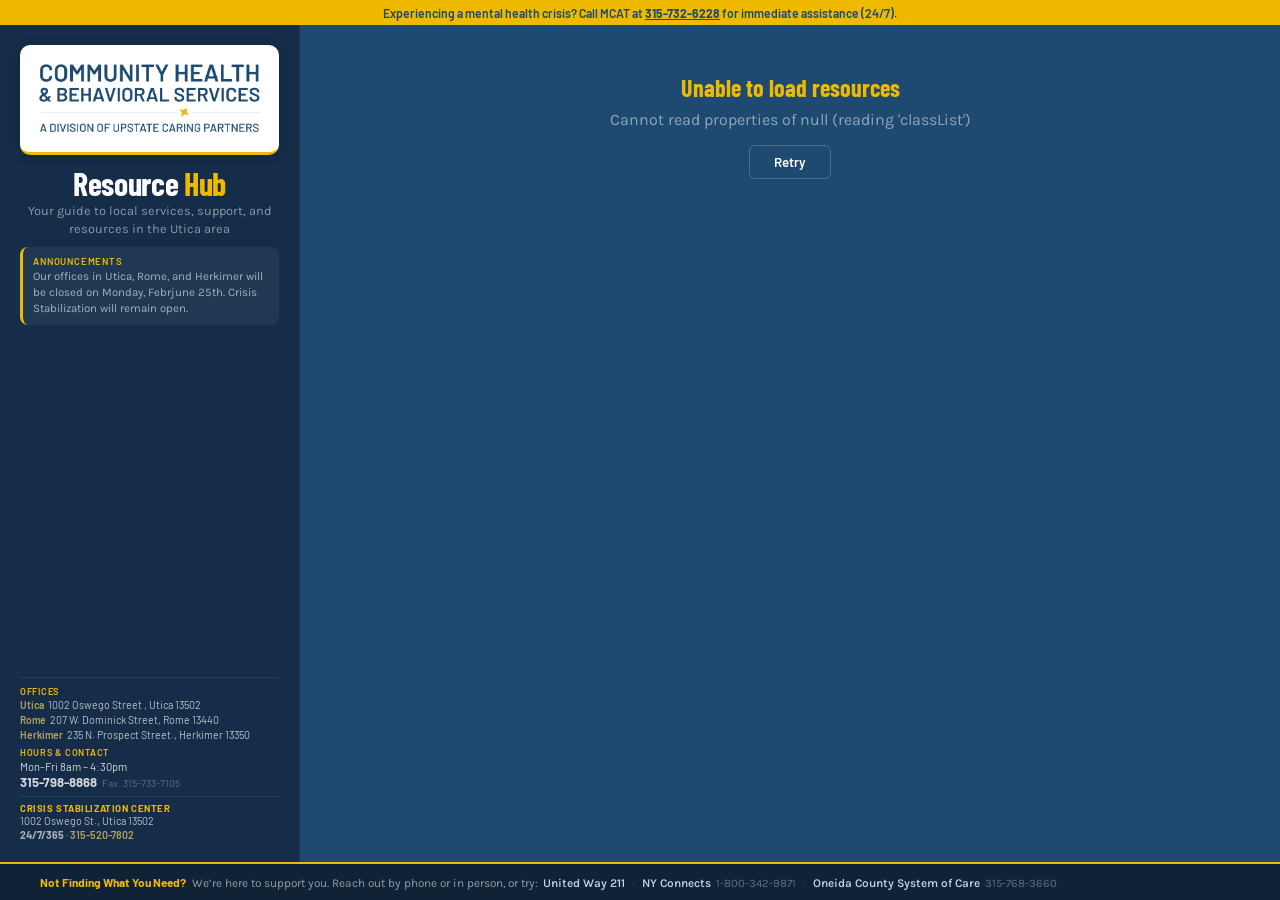
==== commit 603d8713: "Refactor: extract CSS/JS from index.html, improve editor UX A. Reduce duplication — extracted public" ====
--- a/index.html
+++ b/index.html
@@ -1,409 +1,52 @@
 <!DOCTYPE html>
-<html lang="en"><head><meta charset="UTF-8"><meta name="viewport" content="width=device-width,initial-scale=1.0">
+<html lang="en">
+<head>
+<meta charset="UTF-8">
+<meta name="viewport" content="width=device-width,initial-scale=1.0">
 <title>CHBS Resource Hub</title>
 <link href="https://fonts.googleapis.com/css2?family=Barlow:wght@100;300;400;500;600;700&family=Barlow+Condensed:wght@400;600;700&family=Karla:ital,wght@0,400;0,500;0,700;1,400&display=swap" rel="stylesheet">
-<style>
-:root{--p1:#5C8BC3;--p1-80:#7DA2CF;--p1-60:#9DB9DB;--p1-40:#BED1E7;--p1-20:#DEE8F3;--p2:#1E4A71;--p2-80:#4B6E8D;--p2-60:#7893AA;--p2-40:#A5B7C6;--p2-20:#D2DBE3;--p3:#758594;--p3-80:#919DA9;--p3-60:#ADB6BF;--p3-40:#C8CED4;--p3-20:#E4E7EA;--p4:#EFB900;--p4-80:#F2C733;--p4-60:#F5D566;--p4-40:#F9E399;--p4-20:#FCF1CC;--sidebar-w:300px;--bd:#1E4A71;--bm:#5C8BC3;--bl:#7DA2CF;--gd:#EFB900;--gl:#F2C733;--wh:#fff;--cr:#1E4A71;--g50:#f5f5f5;--g100:#e8e8e8;--g200:#d0d0d0;--g400:#999;--g500:#6b6b6b;--g700:#3d3d3d;--g900:#1a1a1a}
-*{margin:0;padding:0;box-sizing:border-box}
-html,body{height:100%;overflow:hidden}
-body{font-family:'Karla',sans-serif;color:#fff;background:var(--p2)}
-.page-layout{display:flex;flex-direction:column;height:100vh}
-.layout-body{display:flex;flex:1;min-height:0;overflow:hidden}
-.crisis-banner{flex-shrink:0;background:var(--p4);color:var(--p2);text-align:center;padding:.35rem 1rem;font-family:'Barlow',sans-serif;font-size:.76rem;font-weight:600}
-.crisis-banner a{color:var(--p2);font-weight:700}
-.sidebar{width:var(--sidebar-w);flex-shrink:0;background:#152d49;display:flex;flex-direction:column;padding:1.25rem;overflow-y:auto;border-right:1px solid rgba(255,255,255,.06)}
-.logo-card{background:#fff;border-radius:10px;padding:1rem;text-align:center;box-shadow:0 2px 12px rgba(0,0,0,.15);border-bottom:3px solid var(--p4);flex-shrink:0}
-.logo-card img{display:block;max-width:100%;height:auto;object-fit:contain}
-.sidebar-title{text-align:center;margin-top:.75rem;flex-shrink:0}
-.sidebar-title h1{font-family:'Barlow Condensed',sans-serif;font-weight:700;font-size:2rem;line-height:1;letter-spacing:-.01em;color:#fff}
-.sidebar-title h1 span{color:var(--p4)}
-.sidebar-title .sub{font-size:.8rem;opacity:.5;line-height:1.35;margin-top:.2rem}
-.sidebar-announcements{margin-top:.6rem;padding:.5rem .65rem;flex-shrink:0;background:rgba(255,255,255,.05);border-radius:8px;border-left:3px solid var(--p4)}
-.sidebar-announcements .ann-label{font-family:'Barlow',sans-serif;font-weight:600;font-size:.6rem;letter-spacing:.08em;text-transform:uppercase;color:var(--p4);margin-bottom:.1rem}
-.sidebar-announcements p{font-size:.72rem;opacity:.6;line-height:1.4}
-.sidebar-sheets{margin-top:.6rem;flex-shrink:0}
-.sidebar-sheets .sheets-label{font-family:'Barlow',sans-serif;font-weight:600;font-size:.6rem;letter-spacing:.08em;text-transform:uppercase;color:var(--p4);margin-bottom:.3rem}
-.sidebar-sheets a{display:block;padding:.3rem .5rem;margin-bottom:.15rem;font-family:'Barlow',sans-serif;font-size:.75rem;font-weight:500;color:rgba(255,255,255,.6);text-decoration:none;border-radius:5px;transition:all .15s}
-.sidebar-sheets a:hover{color:#fff;background:rgba(255,255,255,.06)}
-.sidebar-sheets a.active{color:#fff;background:rgba(92,139,195,.2);border-left:2px solid var(--p4);font-weight:600}
-.sidebar-spacer{flex:1;min-height:.5rem}
-.sidebar-info{font-family:'Barlow',sans-serif;flex-shrink:0;border-top:1px solid rgba(255,255,255,.08);padding-top:.5rem;margin-top:.5rem}
-.sidebar-info .info-label{font-weight:600;font-size:.58rem;letter-spacing:.08em;text-transform:uppercase;color:var(--p4);margin-bottom:.1rem;margin-top:.35rem}
-.sidebar-info .info-label:first-child{margin-top:0}
-.sidebar-info .office-row{display:flex;flex-wrap:wrap;gap:.05rem .8rem}
-.sidebar-info .office{font-size:.66rem;opacity:.7;line-height:1.25}
-.sidebar-info .office strong{font-weight:600;color:var(--p4-60);font-size:.64rem;margin-right:.15rem}
-.sidebar-info .info-value{font-size:.7rem;opacity:.8;line-height:1.3}
-.sidebar-info .info-value a{color:#fff;text-decoration:none}
-.sidebar-info .phone-main{font-weight:700;font-size:.82rem;color:#fff}
-.sidebar-info .crisis-block{border-top:1px solid rgba(255,255,255,.08);padding-top:.3rem;margin-top:.3rem}
-.sidebar-info .crisis-head{font-weight:700;color:var(--p4);font-size:.6rem;letter-spacing:.06em;text-transform:uppercase}
-.sidebar-info .crisis-detail{font-size:.66rem;opacity:.7;line-height:1.35}
-.sidebar-info .crisis-detail a{color:var(--p4-60);text-decoration:none;font-weight:600}
-.sidebar-info .crisis-detail b{font-weight:700;color:rgba(255,255,255,.9)}
-.main-content{flex:1;min-width:0;background:var(--p2);padding:1rem 1.5rem;display:flex;flex-direction:column;overflow-y:auto}
-#home-page{display:none}
-#home-page.active{display:flex;flex:1;flex-direction:column;align-items:center;justify-content:center}
-.home-search{max-width:820px;width:100%;margin-bottom:.75rem}
-.home-search input{width:100%;padding:.55rem 1rem;border:1px solid rgba(255,255,255,.12);border-radius:8px;font-family:'Karla',sans-serif;font-size:.88rem;outline:none;background:rgba(255,255,255,.07);color:#fff;transition:all .2s}
-.home-search input:focus{border-color:var(--p4-60);background:rgba(255,255,255,.1);box-shadow:0 0 0 3px rgba(239,185,0,.08)}
-.home-search input::placeholder{color:rgba(255,255,255,.3)}
-.home-grid{display:grid;grid-template-columns:repeat(4,1fr);gap:.6rem;max-width:820px;width:100%}
-.home-card{background:rgba(255,255,255,.06);border:1px solid rgba(255,255,255,.08);border-radius:10px;padding:.7rem .5rem;text-align:center;cursor:pointer;transition:all .25s;text-decoration:none;color:#fff;position:relative;overflow:hidden}
-.home-card::after{content:'';position:absolute;bottom:0;left:0;right:0;height:2px;background:var(--p4);transform:scaleX(0);transition:transform .25s}
-.home-card:hover{background:rgba(255,255,255,.1);transform:translateY(-2px);box-shadow:0 4px 16px rgba(0,0,0,.2)}
-.home-card:hover::after{transform:scaleX(1)}
-.home-card .card-icon{font-size:1.3rem;margin-bottom:.15rem}
-.home-card .card-icon img{width:28px;height:28px;object-fit:contain}
-.home-card .card-title{font-family:'Barlow',sans-serif;font-weight:600;font-size:.78rem;color:var(--p1-40)}
-.home-card.coming-soon{opacity:.45;cursor:default}
-.home-card.coming-soon:hover{background:rgba(255,255,255,.06);transform:none;box-shadow:none}
-.home-card.coming-soon::after{display:none}
-.home-nf,.home-ft,.home-hero,.home-info-bar{display:none}
-.home-card.highlighted{border-color:var(--p4);box-shadow:0 0 0 1px var(--p4)}
-.no-results{text-align:center;padding:2rem 1rem;color:rgba(255,255,255,.4);font-size:.9rem;grid-column:1/-1;display:none}
-.search-results{max-width:820px;width:100%;margin:.5rem auto 0;display:none}
-.search-results.active{display:block}
-.search-result{display:flex;align-items:center;gap:1rem;background:rgba(255,255,255,.06);border:1px solid rgba(255,255,255,.08);border-radius:8px;padding:.65rem 1rem;margin-bottom:.4rem;cursor:pointer;transition:all .15s;text-decoration:none;color:#fff}
-.search-result:hover{border-color:rgba(255,255,255,.15);box-shadow:0 2px 8px rgba(0,0,0,.15)}
-.search-result .result-info{flex:1;min-width:0}
-.search-result .result-name{font-weight:700;font-size:.9rem;color:#fff}
-.search-result .result-detail{font-size:.78rem;color:rgba(255,255,255,.5);margin-top:1px;white-space:nowrap;overflow:hidden;text-overflow:ellipsis}
-.search-result .result-sheet{display:flex;align-items:center;gap:4px;font-size:.7rem;color:var(--p1-40);font-weight:700;background:rgba(92,139,195,.15);padding:4px 10px;border-radius:4px;white-space:nowrap;flex-shrink:0}
-.search-result .result-sheet .rs-icon{font-size:.9rem}
-.search-count{font-size:.8rem;color:rgba(255,255,255,.4);margin-bottom:.5rem}
-#sheet-container{flex:1;display:flex;flex-direction:column}
-.screen-view{display:flex;flex-direction:column;flex:1;min-height:0}
-.sheet-header{background:rgba(255,255,255,.06);border-radius:8px;padding:.75rem 1.25rem;margin-bottom:1rem;flex-shrink:0;display:flex;align-items:center;justify-content:space-between}
-.sheet-header h2{font-family:'Barlow Condensed',sans-serif;font-weight:700;font-size:1.6rem;letter-spacing:.01em;text-transform:uppercase}
-.sheet-header .back-link{color:var(--p1-40);text-decoration:none;font-weight:600;font-size:.85rem;font-family:'Barlow',sans-serif;margin-right:1rem}
-.sheet-header .back-link:hover{color:#fff}
-.sheet-header .print-btn{padding:.4rem 1rem;border:1px solid rgba(255,255,255,.2);background:transparent;border-radius:6px;color:rgba(255,255,255,.7);font-family:'Barlow',sans-serif;font-weight:600;font-size:.78rem;cursor:pointer;transition:all .15s}
-.sheet-header .print-btn:hover{background:rgba(255,255,255,.08);color:#fff}
-.sheet-body{flex:1;overflow-y:auto;padding-right:.5rem}
-.sheet-body::-webkit-scrollbar{width:5px}
-.sheet-body::-webkit-scrollbar-thumb{background:rgba(255,255,255,.15);border-radius:3px}
-.sheet-columns{display:grid;grid-template-columns:1fr 1fr;gap:1rem;align-items:start}
-.s-faq{margin-bottom:.75rem}
-.s-faq h3{font-family:'Barlow',sans-serif;font-weight:700;font-size:.95rem;color:var(--p4);margin-bottom:.2rem}
-.s-faq p{font-size:.84rem;opacity:.75;line-height:1.55}
-.s-faq ul,.s-faq ol{font-size:.84rem;opacity:.75;line-height:1.55;padding:0 0 0 1.4em;margin:0 0 .2rem 0}
-.s-faq li{margin-bottom:.1rem}
-.s-faq .two-col-block{display:grid;grid-template-columns:1fr 1fr;gap:.4rem .75rem;font-size:.84rem;opacity:.75;line-height:1.55}
-.s-faq .two-col-block p{font-size:.84rem}
-.s-faq .two-col-block ul,.s-faq .two-col-block ol{font-size:.84rem;margin:0 0 .2rem 0;padding:0 0 0 1.4em}
-.s-faq .s-section-hdr{font-size:.85rem!important;margin-top:0}
-.s-callout{border-left:3px solid var(--p4);background:rgba(255,255,255,.04);padding:.6rem .85rem;border-radius:0 8px 8px 0;margin-bottom:.75rem}
-.s-callout h3{font-family:'Barlow',sans-serif;font-weight:700;font-size:.92rem;color:var(--p1-40);margin-bottom:.15rem}
-.s-callout p{font-size:.82rem;opacity:.65;line-height:1.5}
-.s-callout ul,.s-callout ol{font-size:.82rem;opacity:.65;line-height:1.5;padding:0 0 0 1.4em;margin:0 0 .2rem 0}
-.s-callout .two-col-block{display:grid;grid-template-columns:1fr 1fr;gap:.4rem .75rem;font-size:.82rem;opacity:.65;line-height:1.55;margin-top:.4rem}
-.s-callout .two-col-block>div{padding:0;margin:0}
-.s-section-hdr{background:var(--p1);color:#fff;padding:.35rem .75rem;border-radius:5px;font-family:'Barlow',sans-serif;font-weight:700;font-size:.85rem;text-align:center;margin:.75rem 0 .5rem}
-.s-section-hdr:first-child{margin-top:0}
-.s-entry{background:rgba(255,255,255,.04);border:1px solid rgba(255,255,255,.06);border-radius:8px;padding:.55rem .75rem;margin-bottom:.4rem;transition:all .15s}
-.s-entry:hover{border-color:rgba(255,255,255,.12);background:rgba(255,255,255,.06)}
-.s-entry .e-name{font-weight:700;font-size:.88rem;color:#fff;line-height:1.3}
-.s-entry .e-svc{font-size:.78rem;color:var(--p3-60);font-style:italic;line-height:1.3}
-.s-entry .e-hours{font-size:.78rem;color:rgba(255,255,255,.5);line-height:1.3}
-.s-entry .e-addr{font-size:.8rem;color:rgba(255,255,255,.55);line-height:1.3}
-.s-entry .e-contact{display:flex;flex-wrap:wrap;gap:.5rem;margin-top:.2rem;font-size:.8rem;line-height:1.3}
-.s-entry .e-phone{color:var(--p4-60);font-weight:600;text-decoration:none}
-.s-entry a.e-phone:hover{text-decoration:underline;color:var(--p4)}
-.s-entry .e-text{color:rgba(255,255,255,.4)}
-.s-entry .e-web{color:var(--p1-60);text-decoration:none;font-weight:600;margin-left:auto}
-.ico{width:.9em;height:.9em;vertical-align:-.1em;display:inline-block;flex-shrink:0}
-.qr-banner{display:flex;align-items:center;justify-content:space-between;padding:8px 16px;border-radius:6px;margin-bottom:.4rem}
-.qr-banner .qr-label{font-weight:700;font-size:.85rem;color:#fff;flex:1;text-align:center}
-.qr-banner .qr-img{width:45px;height:45px;flex-shrink:0;border-radius:3px}
-.qr-banner .qr-img img{width:100%;height:100%;object-fit:contain}
-.not-finding-bar{background:rgba(255,255,255,.04);border:1px solid rgba(255,255,255,.06);padding:.5rem 1rem;display:flex;align-items:center;gap:10px;border-radius:8px;margin-top:.5rem}
-.not-finding-bar h4{font-size:.78rem;font-weight:700;color:var(--p4);display:inline-block;white-space:nowrap;margin:0}
-.not-finding-bar p{font-size:.74rem;color:rgba(255,255,255,.5);margin:0}.not-finding-bar a{color:var(--p1-40);text-decoration:none;font-weight:600}
-.print-view{display:none}
-.skip-link{position:absolute;top:-50px;left:0;background:var(--p2);color:var(--wh);padding:.5rem 1rem;z-index:200;font-weight:700;text-decoration:none;transition:top .15s}.skip-link:focus{top:0}
-.nf-footer{flex-shrink:0;background:#0f2236;padding:.45rem 1.5rem;border-top:2px solid var(--p4)}
-.nf-footer-inner{max-width:1200px;margin:0 auto;display:flex;align-items:baseline;gap:.35rem;flex-wrap:wrap;font-size:.74rem;line-height:1.7}
-.nf-footer-inner .nf-title{font-family:'Barlow',sans-serif;font-weight:700;color:var(--p4);white-space:nowrap}
-.nf-footer-inner .nf-text{color:rgba(255,255,255,.55)}
-.nf-footer-inner a{color:var(--p1-40);text-decoration:none;font-weight:600}
-.nf-footer-inner a:hover{color:#fff;text-decoration:underline}
-.nf-footer-inner .sep{color:rgba(255,255,255,.18);margin:0 .1rem}
-.nf-footer-inner .nf-phone{color:rgba(255,255,255,.35);font-size:.71rem}
-@media(max-width:900px){.layout-body{flex-direction:column}html,body{overflow:auto}.page-layout{height:auto;min-height:100vh}.sidebar{width:100%;height:auto;padding:1rem 1.5rem;border-right:none;border-bottom:1px solid rgba(255,255,255,.06)}.logo-card{max-width:200px;margin:0 auto}.sidebar-title h1{font-size:1.8rem}.sidebar-spacer{display:none}.sidebar-announcements{margin-top:.5rem}.sidebar-info{margin-top:.5rem}.sidebar-info .office-row{gap:.05rem .6rem}.home-grid{grid-template-columns:repeat(2,1fr)}.sheet-columns{grid-template-columns:1fr}#home-page.active{justify-content:flex-start;padding-top:.5rem}}
-@media print{body{background:white;overflow:visible;height:auto}
-.page-layout{display:block;height:auto}.layout-body{display:block}
-.sidebar,.nf-footer,.crisis-banner,.skip-link,.home-search,.no-results,.search-results,#home-page,.sidebar-sheets,.sidebar-announcements,.screen-view{display:none!important}
-.print-view{display:block!important}
-.main-content{display:block;overflow:visible;padding:0;background:white;color:var(--g900)}
-#sheet-container{display:block!important;max-width:none;padding:0;flex:none;overflow:visible}
-a{text-decoration:none;color:inherit}
-.print-page{margin:0;box-shadow:none;border-radius:0;width:8.5in;min-height:11in;max-height:11in;overflow:hidden!important;page-break-after:always;background:var(--wh);display:flex;flex-direction:column}
-.page-header{background:var(--bd);color:var(--wh);text-align:center;padding:.18in .4in .15in;flex-shrink:0;position:relative;border-radius:0;margin-bottom:0}
-.page-header::after{content:'';position:absolute;bottom:0;left:0;right:0;height:4px;background:linear-gradient(90deg,var(--gd),var(--gl),var(--gd))}
-.page-header h1{font-weight:900;font-size:22pt;letter-spacing:.04em;text-transform:uppercase;font-family:'Barlow Condensed',sans-serif}
-.page-body{flex:1;display:grid;padding:.12in .35in .08in;gap:.18in;overflow:hidden;align-content:start;min-height:0}
-.page-body.two-col{grid-template-columns:1fr 1fr}
-.page-body.one-col{grid-template-columns:1fr}
-.page-footer{background:var(--bd);color:var(--wh);padding:.12in .25in;flex-shrink:0;display:flex;justify-content:space-between;align-items:flex-start;margin-top:.06in;flex-wrap:nowrap;gap:0}
-.footer-group{display:flex;gap:.25in;align-items:flex-start;flex-wrap:nowrap}
-.footer-col h4{font-size:6.2pt;font-weight:700;color:var(--gd);margin-bottom:0}
-.footer-col p{font-size:5.8pt;opacity:.8;line-height:1.25}
-.resource-column{overflow:hidden}
-.faq-block{margin-bottom:.065in;font-family:'Karla',sans-serif;font-size:7.5pt;line-height:1.32;color:var(--g700)}
-.faq-block h3{font-size:8.2pt!important;margin-bottom:0;line-height:1.3;color:var(--bd)}
-.faq-block p{font-size:7.5pt;line-height:1.32;margin:0 0 1px 0;color:var(--g700)}
-.faq-block ul,.faq-block ol{font-size:7.5pt;line-height:1.32;margin:0 0 1px 0;padding:0 0 0 1.4em}.faq-block li{margin-bottom:0}
-.faq-block p,.faq-block li,.faq-block span,.faq-block div:not(.section-hdr):not(.two-col-block),.faq-block b,.faq-block i,.faq-block u,.faq-block strong,.faq-block em{font-size:7.5pt!important;color:var(--g700)}
-.faq-block .section-hdr{font-size:8pt!important;color:var(--wh)!important;margin-top:0}
-.faq-block .two-col-block{display:grid;grid-template-columns:1fr 1fr;gap:4px 8px;font-size:7.5pt}
-.faq-block .two-col-block p{font-size:7.5pt}
-.faq-block .two-col-block ul,.faq-block .two-col-block ol{font-size:7.5pt;margin:0 0 1px 0;padding:0 0 0 1.4em}
-.chbs-callout{border-left:3px solid var(--gd);border-radius:0;padding:.05in .08in;margin-top:.06in;margin-bottom:6px;font-size:7.2pt;line-height:1.32;box-shadow:none;background:var(--g50)}
-.chbs-callout h3{font-size:8.2pt;font-weight:700;color:var(--bd);margin-bottom:0}
-.chbs-callout p,.chbs-callout div{font-size:7.2pt;line-height:1.32;color:var(--g700);margin:0;padding:0}
-.chbs-callout ul,.chbs-callout ol{font-size:7.2pt;line-height:1.32;margin:0 0 1px 0;padding:0 0 0 1.4em}
-.chbs-callout li,.chbs-callout span,.chbs-callout div,.chbs-callout b,.chbs-callout i,.chbs-callout u,.chbs-callout strong,.chbs-callout em{font-size:7.2pt!important;color:var(--g700)}
-.chbs-callout .two-col-block{display:grid!important;grid-template-columns:1fr 1fr;gap:4px 8px;font-size:7.2pt;margin-top:4px}
-.chbs-callout .two-col-block>div{padding:0;margin:0}
-.section-hdr{background:var(--bd);color:var(--wh)!important;padding:2.5px 8px;border-radius:3px;font-weight:700;font-size:8pt!important;margin-bottom:3px;margin-top:7px;text-align:center}
-.section-hdr:first-child{margin-top:0}
-.res-entry{padding:2px 0;margin:0;background:none;border:none;border-bottom:1px solid var(--g100);border-radius:0;box-shadow:none}.res-entry:last-child{border-bottom:none}.res-entry:hover{background:none;box-shadow:none}
-.res-name{font-weight:700;font-size:8pt;color:var(--g900);line-height:1.2}
-.res-svc{font-size:7pt;color:var(--g500);font-style:italic;line-height:1.2}
-.res-hours{font-size:7pt;color:var(--g500);line-height:1.2}
-.res-addr{font-size:7.2pt;color:var(--g700);line-height:1.2}
-.res-contact{display:flex;flex-wrap:wrap;gap:5px;align-items:baseline;font-size:7.2pt;line-height:1.2;margin-top:1px}
-.res-contact .ph{font-weight:600;color:var(--bd);text-decoration:none}.res-contact .ws{color:var(--bm);text-decoration:none;font-weight:600;margin-left:auto}.res-contact .tx{color:var(--g500)}
-.qr-banner{padding:4px 10px;border-radius:4px;margin-bottom:3px}.qr-banner .qr-label{font-size:8pt}.qr-banner .qr-img{width:38px;height:38px}
-.not-finding-bar{border-radius:0;padding:.04in .35in;gap:8px;background:var(--g50);border:none;border-top:1px solid var(--g100);margin:0;flex-shrink:0}.not-finding-bar h4{font-size:7pt;color:var(--bd)}.not-finding-bar p{font-size:6.5pt;color:var(--g500)}
-.ico{width:.9em;height:.9em;vertical-align:-.1em;display:inline-block;flex-shrink:0}
-@page{size:letter;margin:0}}
-</style></head><body>
+<link rel="stylesheet" href="css/site.css">
+</head>
+<body>
 <a class="skip-link" href="#main-content">Skip to content</a>
 <div class="page-layout">
 <div class="crisis-banner" role="alert">Experiencing a mental health crisis? Call MCAT at <a href="tel:3157326228">315-732-6228</a> for immediate assistance (24/7).</div>
 <div class="layout-body">
 <aside class="sidebar">
-<div class="logo-card"><img src="src/CHBS Logo.png" alt="Community Health &amp; Behavioral Services"></div>
-<div class="sidebar-title"><h1>Resource <span>Hub</span></h1><div class="sub">Your guide to local services, support, and resources in the Utica area</div></div>
-<div class="sidebar-announcements" id="sidebar-ann"><div class="ann-label">Announcements</div><p>Our offices in Utica, Rome, and Herkimer will be closed on Monday, Febrjune 25th. Crisis Stabilization will remain open. </p></div>
-<div class="sidebar-sheets" id="sheet-nav" style="display:none"><div class="sheets-label">Resources</div></div>
-<div class="sidebar-spacer"></div>
-<div class="sidebar-info">
-<div class="info-label">Offices</div>
-<div class="office-row"><div class="office"><strong>Utica</strong> 1002 Oswego Street , Utica 13502</div><div class="office"><strong>Rome</strong> 207 W. Dominick Street, Rome 13440</div><div class="office"><strong>Herkimer</strong> 235 N. Prospect Street., Herkimer 13350</div></div>
-<div class="info-label">Hours &amp; Contact</div>
-<div class="info-value">Mon–Fri 8am – 4:30pm<br><span class="phone-main"><a href="tel:3157988868">315-798-8868</a></span> <span style="opacity:.4;font-size:.63rem;margin-left:.2rem">Fax: 315-733-7105</span></div>
-<div class="crisis-block"><div class="crisis-head">Crisis Stabilization Center</div><div class="crisis-detail">1002 Oswego St., Utica 13502<br><b>24/7/365</b> &#xb7; <a href="tel:3155207802">315-520-7802</a></div></div>
-</div>
+  <div class="logo-card"><img src="src/CHBS Logo.png" alt="Community Health &amp; Behavioral Services"></div>
+  <div class="sidebar-title"><h1>Resource <span>Hub</span></h1><div class="sub">Your guide to local services, support, and resources in the Utica area</div></div>
+  <div class="sidebar-announcements" id="sidebar-ann"><div class="ann-label">Announcements</div><p></p></div>
+  <div class="sidebar-sheets" id="sheet-nav" style="display:none"><div class="sheets-label">Resources</div></div>
+  <div class="sidebar-spacer"></div>
+  <div class="sidebar-info">
+    <div class="info-label">Offices</div>
+    <div class="office-row" id="sidebar-offices"></div>
+    <div class="info-label">Hours &amp; Contact</div>
+    <div class="info-value" id="sidebar-contact"></div>
+    <div class="crisis-block">
+      <div class="crisis-head">Crisis Stabilization Center</div>
+      <div class="crisis-detail" id="sidebar-crisis"></div>
+    </div>
+  </div>
 </aside>
 <main class="main-content" id="main-content">
-<div id="home-page" class="active">
-<div class="home-search"><input type="text" id="search-input" placeholder="Search all resources, services, phone numbers..." aria-label="Search resources" oninput="handleSearch()"></div>
-<div class="home-grid" id="home-grid"></div>
-<div id="search-results" class="search-results" role="region" aria-label="Search results"></div>
-<div id="no-results" class="no-results">No resources match your search.</div>
-</div>
-<div id="sheet-container" role="region" aria-label="Resource details"></div>
+  <div id="home-page" class="active">
+    <div class="home-search"><input type="text" id="search-input" placeholder="Search all resources, services, phone numbers..." aria-label="Search resources" oninput="handleSearch()"></div>
+    <div class="home-grid" id="home-grid"></div>
+    <div id="search-results" class="search-results" role="region" aria-label="Search results"></div>
+    <div id="no-results" class="no-results">No resources match your search.</div>
+  </div>
+  <div id="sheet-container" role="region" aria-label="Resource details"></div>
 </main>
 </div>
 <footer class="nf-footer"><div class="nf-footer-inner">
-<span class="nf-title">Not Finding What You Need?</span>
-<span class="nf-text">We&#x2019;re here to support you. Reach out by phone or in person, or try:</span>
-<a href="http://211midyork.com">United Way 211</a><span class="sep">&#xb7;</span>
-<a href="http://nyconnects.ny.gov">NY Connects</a><span class="nf-phone">1-800-342-9871</span><span class="sep">&#xb7;</span>
-<a href="http://oneidacountysoc.com">Oneida County System of Care</a><span class="nf-phone">315-768-3660</span>
+  <span class="nf-title">Not Finding What You Need?</span>
+  <span class="nf-text">We&#x2019;re here to support you. Reach out by phone or in person, or try:</span>
+  <a href="http://211midyork.com">United Way 211</a><span class="sep">&#xb7;</span>
+  <a href="http://nyconnects.ny.gov">NY Connects</a><span class="nf-phone">1-800-342-9871</span><span class="sep">&#xb7;</span>
+  <a href="http://oneidacountysoc.com">Oneida County System of Care</a><span class="nf-phone">315-768-3660</span>
 </div></footer>
 </div>
-<script>
-var DATA={"home":[{"sheetName":"Crisis Hotlines","title":"Crisis Hotlines","icon":"<img src=\"[data-uri]\" style=\"width:28px;height:28px;object-fit:contain\">","status":"live"},{"sheetName":"Food","title":"Food","icon":"<img src=\"[data-uri]\" style=\"width:28px;height:28px;object-fit:contain\">","status":"live"},{"sheetName":"Housing Shelter","title":"Housing Shelter","icon":"<img src=\"[data-uri]\" style=\"width:28px;height:28px;object-fit:contain\">","status":"live"},{"sheetName":"Domestic Violence","title":"Domestic Violence","icon":"<img src=\"[data-uri]\" style=\"width:28px;height:28px;object-fit:contain\">","status":"live"},{"sheetName":"Legal","title":"Legal","icon":"<img src=\"[data-uri]\" style=\"width:28px;height:28px;object-fit:contain\">","status":"live"},{"sheetName":"Renter Tenant Rights","title":"Renter Tenant Rights","icon":"<img src=\"[data-uri]\" style=\"width:28px;height:28px;object-fit:contain\">","status":"live"},{"sheetName":"Primary Care","title":"Primary Care","icon":"<img src=\"[data-uri]\" style=\"width:28px;height:28px;object-fit:contain\">","status":"live"},{"sheetName":"Dental","title":"Dental","icon":"<img src=\"[data-uri]\" style=\"width:28px;height:28px;object-fit:contain\">","status":"live","owner":"Carly"},{"sheetName":"Vision","title":"Vision","icon":"<img src=\"[data-uri]\" style=\"width:28px;height:28px;object-fit:contain\">","status":"live"},{"sheetName":"Veterans","title":"Veterans","icon":"<img src=\"[data-uri]\" style=\"width:28px;height:28px;object-fit:contain\">","status":"live"},{"sheetName":"LGBTQIA+","title":"LGBTQIA+","icon":"<img src=\"[data-uri]\" style=\"width:28px;height:28px;object-fit:contain\">","status":"in-progress"},{"sheetName":"Harm Reduction","title":"Substance Use","icon":"<img src=\"[data-uri]\" style=\"width:28px;height:28px;object-fit:contain\">","status":"in-progress"},{"sheetName":"Prescription Health Support","title":"Prescriptions","icon":"<img src=\"[data-uri]\" style=\"width:28px;height:28px;object-fit:contain\">","status":"in-progress"},{"sheetName":"Child Care","title":"Child Care","icon":"<img src=\"[data-uri]\" style=\"width:28px;height:28px;object-fit:contain\">","status":"in-progress"},{"sheetName":"Transportation","title":"Transportation","icon":"<img src=\"[data-uri]\" style=\"width:28px;height:28px;object-fit:contain\">","status":"in-progress"}],"sheets":{"crisis-hotlines":{"title":"Crisis Hotlines","icon":"<img src=\"[data-uri]\" style=\"width:28px;height:28px;object-fit:contain\">","status":"live","owner":"","pages":[{"blocks":[{"type":"FAQ","q":"What is a Mental Health Crisis?","a":"A mental health crisis is when someone’s actions put them in danger. Or, when they can’t care for themselves or function well in their community. People can call for themselves, or for people they’re worried about.\nIf you feel unsafe, like you might hurt yourself or someone else, please reach out to Crisis Support Services.","aHTML":"<p>A mental health crisis is when someone’s actions put them in danger. Or, when they can’t care for themselves or function well in their community. People can call for themselves, or for people they’re worried about.</p><p>If you feel unsafe, like you might hurt yourself or someone else, please reach out to Crisis Support Services.</p>","spacing":0},{"type":"FAQ","q":"What are Crisis Support Services?","a":"Crisis Support Services connect you with an advocate who can help you make a plan to stay safe. They can send an advocate to you in-person to keep you safe. They can also connect you with more support.","aHTML":"<p>Crisis Support Services connect you with an advocate who can help you make a plan to stay safe. They can send an advocate to you in-person to keep you safe. They can also connect you with more support.</p>","spacing":0},{"type":"FAQ","q":"What Happens when I call a Crisis Line?","a":"When you call a Crisis Line, you may have to make choices in an automated menu. Services are free & confidential. Advocates help with safety planning, emotional support, and/or connecting to emergency services.\nYou can share as little or as much information as you want. You are in control of the call.","aHTML":"<p>When you call a Crisis Line, you may have to make choices in an automated menu. Services are free &amp; confidential. Advocates help with safety planning, emotional support, and/or connecting to emergency services.</p><p>You can share as little or as much information as you want. You are in control of the call.</p>","spacing":0},{"type":"FAQ","q":"What if I’m Safe but Need to Talk to Someone?","a":"If you are not having an emergency, Warmline services can connect you with an advocate. The advocate is there to listen, understand, and help you feel better. This can be a chat on the phone, a text message, or even talking to someone in person.","aHTML":"<p>If you are not having an emergency, Warmline services can connect you with an advocate. The advocate is there to listen, understand, and help you feel better. This can be a chat on the phone, a text message, or even talking to someone in person.</p>","spacing":0},{"type":"FAQ","q":"What other supports are there?","a":"There are support hotlines on this list for people facing many different challenges.\nIf this list doesn’t have what you need, please let us know so we can help you get connected.","aHTML":"<p>There are support hotlines on this list for people facing many different challenges.</p><p>If this list doesn’t have what you need, please let us know so we can help you get connected.</p>","spacing":0},{"type":"CALLOUT","title":"Crisis Support at CHBS","text":"CHBS offers Crisis Support by phone or in person. You can talk to someone who will listen, support you, and help you make a plan to stay safe. We can also help connect you with more supports if needed.\nCall us or stop in at any CHBS Location.\nMonday - Friday 8:00 am-4:30 pm","spacing":0},{"type":"SECTION","title":"Crisis Hotlines","r":[{"n":"Mobile Crisis Assessment Team (MCAT)","s":"24/7 Crisis Intervention, Safety Plan, Support, Referrals","p":"315-732-6228 or 1-844-732-6228"},{"n":"Suicide and Crisis Lifeline","s":"24/7 Crisis Intervention, Safety Plan, Support, Referrals","p":"988","t":"988","w":"988lifeline.org"},{"n":"Crisis Text Line","s":"24/7 Crisis Intervention, Safety Plan, Support, Referrals","t":"741741","w":"crisistextline.org"}],"spacing":0},{"type":"SECTION","title":"Warmline","r":[{"n":"National Warmline","s":"Peer Help, Wellness, “A place to call when you want to talk”","p":"1-844-976-5463 or 1-607-687-1314"}],"spacing":0},{"type":"SECTION","title":"Substance Use","r":[{"n":"HOPELine","s":"24/7 Crisis Intervention, Information, Referrals, Support","p":"1-877-846-7369","t":"467369","w":"oasas.ny.gov/hopeline"},{"n":"Never Use Alone","s":"24/7 Peer Support, Overdose Prevention","p":"1-877-696-1996","w":"neverusealone.com"}],"spacing":0},{"type":"SECTION","title":"Gambling","r":[{"n":"HOPELine","s":"24/7 Crisis Intervention, Information, Referrals, Support","p":"1-877-846-7369","t":"467369","w":"oasas.ny.gov/hopeline"},{"n":"National Problem Gambling Helpline","s":"24/7 Hope & Help without Stigma or Shame","p":"1-800-426-2537","t":"800426","w":"1800gamblerchat.org"}],"spacing":0},{"type":"SECTION","title":"Shelter / Homeless","r":[{"n":"ICAN Street Outreach","s":"24/7 Homelessness Services, Advocacy, Support","p":"315-982-1109","w":"ican.family"}],"spacing":0,"newCol":true},{"type":"SECTION","title":"Domestic Violence","r":[{"n":"NYS Office for the Prevention of Domestic Violence","s":"24/7 Crisis Support, Advocacy, Education","p":"1-800-942-6906","t":"844-997-2121","w":"opdv.ny.gov/survivors-victims"},{"n":"National Domestic Violence Hotline","s":"24/7 Crisis Support, Advocacy, Education","p":"1-800-799-7233","t":"88788","w":"thehotline.org"},{"n":"YWCA Mohawk Valley","s":"24/7 Crisis Support, Advocacy, Education","p":"315-797-7740","t":"315-797-7740","w":"ywcamv.org"},{"n":"Love Is Respect (Ages 13-26)","s":"24/7 Crisis Support, Advocacy, Education","p":"1-866-331-9474","t":"LOVEIS to 22522","w":"loveisrespect.org"}],"spacing":0,"newPage":false},{"type":"SECTION","title":"Veterans","r":[{"n":"VA Suicide Hotline","s":"24/7 Crisis Support for Veterans, Families, Friends","p":"988, press option 1","t":"838255","w":"veteranscrisisline.net"},{"n":"NVF Lifeline for Vets","s":"24/7 Veteran-to-Veteran Support","p":"1-888-777-4443","w":"nvf.org"},{"n":"ROGER Program","s":"24/7 Counseling, Crisis Support, Safety Planning","p":"1-833-697-6437","w":"goroger.org"},{"n":"VA Health Connect","s":"Connect with Primary Care, Mental Health, and more","p":"1-800-877-6976","w":"va.gov"}],"spacing":0},{"type":"SECTION","title":"Eating Disorders","r":[{"n":"National Alliance for Eating Disorders Helpline","s":"Mon-Fri 9:00 am-6:00 pm, Support, Referrals","p":"1-866-662-1235","w":"nationaleatingdisorders.org"}],"spacing":0},{"type":"SECTION","title":"LGBTQ-IA","r":[{"n":"The Trevor Project","s":"Ages 13-24, 24/7 Crisis Support, Resources, Education","p":"1-866-488-7386","t":"678678","w":"thetrevorproject.org"},{"n":"LGBT Hotline","s":"Mon-Fri 4-11pm; Sat 12-5pm","p":"1-888-843-4564","w":"thetrevorproject.org"},{"n":"Trans Hotline","s":"Mon-Fri 1:00 pm-9:00 pm, Peer Support","p":"1-877-565-8860","w":"translifeline.org"}],"spacing":0,"newCol":false},{"type":"SECTION","title":"Children & Teens","r":[{"n":"Boys Town National Hotline (Not Gender-Specific)","s":"24/7 Crisis Support for Children, Youth & Parents","p":"1-800-448-3000","t":"VOICE to 20121","w":"boystown.org"},{"n":"National Runaway Safeline","s":"24/7 Support for Youth & Parents","p":"1-800-786-2929","t":"1-800-786-2929","w":"1800runaway.org"},{"n":"Childhelp National Child Abuse Hotline","s":"24/7 Crisis Support, Q&A, Guidance","p":"1-800-422-4453","t":"1-800-422-4453","w":"childhelpline.org"},{"n":"Hopeline Youth Line","s":"24/7 Teen to Teen Peer Support","t":"HOPELINE to 741741","w":"hopeline.com"},{"n":"Lucile Packard Children’s Hospital Teen Line","s":"7:00 am-11:00 pm Confidential Health Info","p":"1-888-711-8336"}],"spacing":0},{"type":"NOTFINDING"}]}]},"domestic-violence":{"title":"Domestic Violence","icon":"<img src=\"[data-uri]\" style=\"width:28px;height:28px;object-fit:contain\">","status":"live","owner":"","pages":[{"blocks":[{"type":"FAQ","q":"What is Domestic Violence?","a":"DV is a pattern of behaviors. It’s used by one partner to keep power over another person in a relationship. DV comes in many forms: Physical Abuse, Emotional Verbal Abuse, Sexual Abuse, Financial Abuse, Digital Abuse, and Stalking.\nYou deserve to feel safe. You have the right to say “no”. If someone is making you feel unsafe, hurting you, or taking advantage of you, there is help.\nNot sure? You can also get support to learn about healthy relationships. This includes setting boundaries and making decisions that are right for you.","aHTML":"<p>DV is a pattern of behaviors. It’s used by one partner to keep power over another person in a relationship. DV comes in many forms: Physical Abuse, Emotional Verbal Abuse, Sexual Abuse, Financial Abuse, Digital Abuse, and Stalking.</p><p>You deserve to feel safe. You have the right to say “no”. If someone is making you feel unsafe, hurting you, or taking advantage of you, there is help.</p><p>Not sure? You can also get support to learn about healthy relationships. This includes setting boundaries and making decisions that are right for you.</p>","spacing":0},{"type":"FAQ","q":"What Kind of Resources Are There?","a":"Hotlines - Connect with someone who can listen to you, explain options, find help, and create safety plans.\nShelters - DV shelters are a safe space that a person can go when they leave DV. Hotlines refer directly to shelters when needed.\nAdvocates - Can help you learn about your options and make a plan. They can go with you to a police station, court, or appointments.\nClasses / Groups - Help you learn about DV, healthy relationships, boundaries, financial independence, and more.","aHTML":"<p>Hotlines - Connect with someone who can listen to you, explain options, find help, and create safety plans.</p><p>Shelters - DV shelters are a safe space that a person can go when they leave DV. Hotlines refer directly to shelters when needed.</p><p>Advocates - Can help you learn about your options and make a plan. They can go with you to a police station, court, or appointments.</p><p>Classes / Groups - Help you learn about DV, healthy relationships, boundaries, financial independence, and more.</p>","spacing":0},{"type":"FAQ","q":"What Happens When I Call a Hotline?","a":"Hotlines are free & confidential. Hotline Advocates help people in crisis. They do this through safety planning, emotional support, and/or connecting to emergency services.\nYou can share as little or as much information as you want. You are in control of the call.","aHTML":"<p>Hotlines are free &amp; confidential. Hotline Advocates help people in crisis. They do this through safety planning, emotional support, and/or connecting to emergency services.</p><p>You can share as little or as much information as you want. You are in control of the call.</p>","spacing":0},{"type":"CALLOUT","title":"How do I get help to get started?","text":"Speak with any staff at CHBS. We will address urgent needs as best we can, and/or schedule you to meet with someone who can help.","spacing":6},{"type":"SECTION","title":"Hotlines","r":[{"n":"NYS Office for the Prevention of Domestic Violence","s":"24/7, Crisis Support, Advocacy, Education","p":"1-800-942-6906","t":"844-997-2121","w":"opdv.ny.gov/survivors-victims"},{"n":"National Domestic Violence Hotline","s":"24/7, Crisis Support, Advocacy, Education","p":"1-800-799-7233 / TTY 1-800-787-3224","t":"88788","w":"thehotline.org"},{"n":"YWCA Oneida County","s":"24/7, Crisis Support, Advocacy, Education","p":"315-797-7740","t":"315-797-7740","w":"ywcamv.org"},{"n":"YWCA Herkimer County","s":"24/7, Crisis Support, Advocacy, Education","p":"315-866-4120","w":"ywcamv.org"},{"n":"Catholic Charities Herkimer County","s":"24/7, Crisis Support, Advocacy, Education","p":"315-866-0458","w":"ccherkimercounty.org"},{"n":"Help Restore Hope Center Madison County","s":"24/7, Crisis Support, Advocacy, Education","p":"1-855-966-9723","w":"liberty-resources.org/hrhc"}],"spacing":0},{"type":"SECTION","title":"Local Offices","r":[{"n":"YWCA Oneida County","s":"Crisis Support, Advocacy, Education","p":"315-732-2159","w":"ywcamv.org","a":"7 Rutger Park","c":"Utica, NY 13501","h":"Mon-Fri 9:00 am-4:30 pm"},{"n":"Catholic Charities Herkimer County","s":"Crisis Support, Advocacy, Education","p":"315-894-9917","w":"ccherkimercounty.org","a":"61 West St","c":"Ilion, NY 13357","h":"Mon-Fri 8:00 am-3:30 pm"}],"spacing":0},{"type":"CALLOUT","spacing":0,"title":"How Do I Know if My Relationship is Healthy?","text":"All relationships fall somewhere on a spectrum from healthy to unhealthy to abusive. No relationship is perfect and all couples go through tough times. But overall, healthy relationships make us feel good. Unhealthy and abusive ones don't.\nHealthy BehaviorCommunicating: Both can express how they feel and feel safe. Both listen and respect what the other is saying.\nTrusting: Both believe what the other says. Both have evidence of honesty. Both can share things with each other.\nEmotionally Respectful: Both respect likes, dislikes, thoughts, and ideas that are important to the other person.\nPhysically Respectful: Both express how they do and do not want to be touched. Both respect boundaries.\nSpending Time: Both enjoy being around the other. Both enjoy and can spend time with other people or alone.\nUnhealthy Behavior\nNot Communicating: When a problem comes up, partners fight or don’t talk about the problem at all.\nNot Trusting: One partner doesn’t believe what the other says or respect the other person’s privacy.\nTrying to Control: One partner feels their likes and dislikes are more important the other person’s.\nPhysically Pressuring: Partner uses guilt or pressures the other to let them touch them in ways they do not like.\nControlling Time: Time is spent only with each other, or only with people that one partner decides.\nAbusive Behavior\nHurtful Communication: Threatens, insults, or breaks the other down when problems come up.\nAccusing: One partner covers up dishonesty and accuses the other of dishonesty or cheating when it is not true.\nDenies Abuse: Partner blames the other for their own actions, makes excuses, or minimizes the abusive behavior.\nPhysically Harmful: One partner hits, kicks, or harms the other. This may also include sexual violence.\nIsolation: Partner controls where the other goes and who they talk to. Limits time with family or friends.","textHTML":"<span style=\"caret-color: rgb(0, 0, 0); --Ys-XuQ: none; font-kerning: none;\">All relationships fall somewhere on a spectrum from healthy to unhealthy to abusive. No relationship is perfect and all couples go through tough times. But overall, healthy relationships make us feel good. Unhealthy and abusive ones don't.<br><span style=\"--Ys-XuQ: none; font-weight: 700; font-kerning: none;\"><u>Healthy Behavior</u></span></span><u><span style=\"caret-color: rgb(0, 0, 0); --Ys-XuQ: none; font-kerning: none;\"></span></u><div><span style=\"caret-color: rgb(0, 0, 0); --Ys-XuQ: none; font-kerning: none;\"><span style=\"--Ys-XuQ: none; font-weight: 700; font-kerning: none;\"><span style=\"--Ys-XuQ: none; font-kerning: none;\">Communicating</span><span style=\"--Ys-XuQ: none; font-weight: 400; font-kerning: none;\">: Both can express how they feel and feel safe. Both listen and respect what the other is saying.</span><span style=\"--Ys-XuQ: none; font-weight: 400; font-kerning: none;\"></span></span></span></div><div><span style=\"caret-color: rgb(0, 0, 0); --Ys-XuQ: none; font-kerning: none;\"><span style=\"--Ys-XuQ: none; font-weight: 700; font-kerning: none;\"><span style=\"--Ys-XuQ: none; font-weight: 400; font-kerning: none;\"><span style=\"--Ys-XuQ: none; font-weight: 700; font-kerning: none;\">Trusting</span><span style=\"--Ys-XuQ: none; font-kerning: none;\">: Both believe what the other says. Both have evidence of honesty. Both can share things with each other.</span></span></span></span></div><div><span style=\"caret-color: rgb(0, 0, 0); --Ys-XuQ: none; font-kerning: none;\"><span style=\"--Ys-XuQ: none; font-weight: 700; font-kerning: none;\"><span style=\"--Ys-XuQ: none; font-weight: 400; font-kerning: none;\"><span style=\"--Ys-XuQ: none; font-kerning: none;\"><span style=\"--Ys-XuQ: none; font-weight: 700; font-kerning: none;\">Emotionally Respectful</span><span style=\"--Ys-XuQ: none; font-kerning: none;\">: Both respect likes, dislikes, thoughts, and ideas that are important to the other person.</span><span style=\"--Ys-XuQ: none; font-kerning: none;\"></span></span></span></span></span></div><div><span style=\"caret-color: rgb(0, 0, 0); --Ys-XuQ: none; font-kerning: none;\"><span style=\"--Ys-XuQ: none; font-weight: 700; font-kerning: none;\"><span style=\"--Ys-XuQ: none; font-weight: 400; font-kerning: none;\"><span style=\"--Ys-XuQ: none; font-kerning: none;\"><span style=\"--Ys-XuQ: none; font-kerning: none;\"><span style=\"--Ys-XuQ: none; font-weight: 700; font-kerning: none;\">Physically Respectful</span><span style=\"--Ys-XuQ: none; font-kerning: none;\">: Both express how they do and do not want to be touched. Both respect boundaries.</span><span style=\"--Ys-XuQ: none; font-kerning: none;\"></span></span></span></span></span></span></div><div><span style=\"caret-color: rgb(0, 0, 0); --Ys-XuQ: none; font-kerning: none;\"><span style=\"--Ys-XuQ: none; font-weight: 700; font-kerning: none;\"><span style=\"--Ys-XuQ: none; font-weight: 400; font-kerning: none;\"><span style=\"--Ys-XuQ: none; font-kerning: none;\"><span style=\"--Ys-XuQ: none; font-kerning: none;\"><span style=\"--Ys-XuQ: none; font-kerning: none;\"><span style=\"--Ys-XuQ: none; font-weight: 700; font-kerning: none;\">Spending Time</span><span style=\"--Ys-XuQ: none; font-kerning: none;\">: Both enjoy being around the other. Both enjoy and</span><span style=\"--Ys-XuQ: none; font-kerning: none;\">&nbsp;</span><span style=\"--Ys-XuQ: none; font-kerning: none;\">can spend time with other people or alone.</span></span></span></span></span></span></span></div><div><span style=\"caret-color: rgb(0, 0, 0); --Ys-XuQ: none; font-kerning: none;\"><span style=\"--Ys-XuQ: none; font-weight: 700; font-kerning: none;\"><span style=\"--Ys-XuQ: none; font-weight: 400; font-kerning: none;\"><span style=\"--Ys-XuQ: none; font-kerning: none;\"><span style=\"--Ys-XuQ: none; font-kerning: none;\"><span style=\"--Ys-XuQ: none; font-kerning: none;\"><span style=\"--Ys-XuQ: none; font-kerning: none;\"><span style=\"--Ys-XuQ: none; font-weight: 700; font-kerning: none;\"><u>Unhealthy Behavior</u></span></span></span></span></span></span></span></span></div><div><span style=\"caret-color: rgb(0, 0, 0); --Ys-XuQ: none; font-kerning: none;\"><span style=\"--Ys-XuQ: none; font-weight: 700; font-kerning: none;\"><span style=\"--Ys-XuQ: none; font-weight: 400; font-kerning: none;\"><span style=\"--Ys-XuQ: none; font-kerning: none;\"><span style=\"--Ys-XuQ: none; font-kerning: none;\"><span style=\"--Ys-XuQ: none; font-kerning: none;\"><span style=\"--Ys-XuQ: none; font-kerning: none;\"><span style=\"--Ys-XuQ: none; font-weight: 700; font-kerning: none;\"><span style=\"--Ys-XuQ: none; font-kerning: none;\">Not Communicating</span><span style=\"--Ys-XuQ: none; font-weight: 400; font-kerning: none;\">: When a problem comes up, partners fight or don’t talk about the problem at all.</span><u></u></span></span></span></span></span></span></span></span></div><div><span style=\"caret-color: rgb(0, 0, 0); --Ys-XuQ: none; font-kerning: none;\"><span style=\"--Ys-XuQ: none; font-weight: 700; font-kerning: none;\"><span style=\"--Ys-XuQ: none; font-weight: 400; font-kerning: none;\"><span style=\"--Ys-XuQ: none; font-kerning: none;\"><span style=\"--Ys-XuQ: none; font-kerning: none;\"><span style=\"--Ys-XuQ: none; font-kerning: none;\"><span style=\"--Ys-XuQ: none; font-kerning: none;\"><span style=\"--Ys-XuQ: none; font-weight: 700; font-kerning: none;\"><span style=\"--Ys-XuQ: none; font-weight: 400; font-kerning: none;\"><span style=\"--Ys-XuQ: none; font-weight: 700; font-kerning: none;\">Not Trusting</span><span style=\"--Ys-XuQ: none; font-kerning: none;\">: One partner doesn’t believe what the other says or respect the other person’s privacy.</span><span style=\"--Ys-XuQ: none; font-kerning: none;\"></span></span></span></span></span></span></span></span></span></span></div><div><span style=\"caret-color: rgb(0, 0, 0); --Ys-XuQ: none; font-weight: 700; font-kerning: none;\">Trying to Control</span><span style=\"caret-color: rgb(0, 0, 0); --Ys-XuQ: none; font-kerning: none;\">: One partner feels their likes and dislikes are more important the other person’s.</span></div><div><span style=\"caret-color: rgb(0, 0, 0); --Ys-XuQ: none; font-kerning: none;\"></span><span style=\"caret-color: rgb(0, 0, 0); --Ys-XuQ: none; font-weight: 700; font-kerning: none;\">Physically Pressuring</span><span style=\"caret-color: rgb(0, 0, 0); --Ys-XuQ: none; font-kerning: none;\">: Partner uses guilt or pressures the other to let them touch them in ways they do not like.</span></div><div><span style=\"caret-color: rgb(0, 0, 0); --Ys-XuQ: none; font-kerning: none;\"><span style=\"--Ys-XuQ: none; font-weight: 700; font-kerning: none;\">Controlling Time</span><span style=\"--Ys-XuQ: none; font-kerning: none;\">: Time is spent only with each other, or only with people that one partner decides.</span></span></div><div><span style=\"caret-color: rgb(0, 0, 0); --Ys-XuQ: none; font-kerning: none;\"><span style=\"--Ys-XuQ: none; font-kerning: none;\"><span style=\"--Ys-XuQ: none; font-weight: 700; font-kerning: none;\"><u>Abusive Behavior</u></span></span></span></div><div><span style=\"caret-color: rgb(0, 0, 0); --Ys-XuQ: none; font-kerning: none;\"><span style=\"--Ys-XuQ: none; font-kerning: none;\"><span style=\"--Ys-XuQ: none; font-weight: 700; font-kerning: none;\"><span style=\"--Ys-XuQ: none; font-kerning: none;\">Hurtful Communication:</span><span style=\"--Ys-XuQ: none; font-weight: 400; font-kerning: none;\">&nbsp;Threatens, insults, or breaks the other down when problems come up.</span><u></u></span></span></span></div><div><span style=\"caret-color: rgb(0, 0, 0); --Ys-XuQ: none; font-kerning: none;\"><span style=\"--Ys-XuQ: none; font-kerning: none;\"><span style=\"--Ys-XuQ: none; font-weight: 700; font-kerning: none;\"><span style=\"--Ys-XuQ: none; font-weight: 400; font-kerning: none;\"><span style=\"--Ys-XuQ: none; font-weight: 700; font-kerning: none;\">Accusing</span><span style=\"--Ys-XuQ: none; font-kerning: none;\">: One partner covers up dishonesty and accuses the other of dishonesty or cheating when it is not true.</span><span style=\"--Ys-XuQ: none; font-kerning: none;\"></span></span></span></span></span></div><div><span style=\"caret-color: rgb(0, 0, 0); --Ys-XuQ: none; font-kerning: none;\"><span style=\"--Ys-XuQ: none; font-kerning: none;\"><span style=\"--Ys-XuQ: none; font-weight: 700; font-kerning: none;\"><span style=\"--Ys-XuQ: none; font-weight: 400; font-kerning: none;\"><span style=\"--Ys-XuQ: none; font-kerning: none;\"><span style=\"--Ys-XuQ: none; font-weight: 700; font-kerning: none;\">Denies Abuse</span><span style=\"--Ys-XuQ: none; font-kerning: none;\">: Partner blames the other for their own actions, makes excuses, or minimizes the abusive behavior.</span></span></span></span></span></span></div><div><span style=\"caret-color: rgb(0, 0, 0); --Ys-XuQ: none; font-weight: 700; font-kerning: none;\">Physically Harmful</span><span style=\"caret-color: rgb(0, 0, 0); --Ys-XuQ: none; font-kerning: none;\">: One partner hits, kicks, or harms the other. This may also include sexual violence.</span></div><div><span style=\"caret-color: rgb(0, 0, 0); --Ys-XuQ: none; font-kerning: none;\"><span style=\"--Ys-XuQ: none; font-weight: 700; font-kerning: none;\">Isolation</span><span style=\"--Ys-XuQ: none; font-kerning: none;\">: Partner controls where the other goes and who they talk to. Limits time with family or friends.</span></span></div>","newCol":true},{"type":"SECTION","spacing":0,"title":"Staying Safe","r":[]},{"type":"FAQ","spacing":0,"q":"","a":"","aHTML":"","useTwoCol":true,"colLeft":"<p style=\"caret-color: rgb(0, 0, 0); --8sD0Kg: none; --cyV3ZQ: 14.6667px; --gJPlXQ: 1.3; --s8NbEA: p;\"><span style=\"--Ys-XuQ: none; font-weight: 700; font-kerning: none;\">Plan &amp; Prepare</span></p><ul><li><span style=\"caret-color: rgb(0, 0, 0); --Ys-XuQ: none; font-kerning: none;\">Make a plan with your children so they stay safe</span></li><li><span style=\"caret-color: rgb(0, 0, 0); --Ys-XuQ: none; font-kerning: none;\">Arrange for a place to stay when you have to leave</span></li><li><span style=\"caret-color: rgb(0, 0, 0); --Ys-XuQ: none; font-kerning: none;\">Hide copies of important papers, if safe</span></li><li><span style=\"caret-color: rgb(0, 0, 0); --Ys-XuQ: none; font-kerning: none;\">Collect important phone numbers</span></li><li><span style=\"caret-color: rgb(0, 0, 0); --Ys-XuQ: none; font-kerning: none;\">Select a “code word” that alerts others to call the police to get help</span></li><li><span style=\"caret-color: rgb(0, 0, 0); --Ys-XuQ: none; font-kerning: none;\">Leave suitcase and essential items with a friend</span></li><li><span style=\"caret-color: rgb(0, 0, 0); --Ys-XuQ: none; font-kerning: none;\">Talk to someone you trust about what has been happening.</span></li></ul><p><br></p><p style=\"caret-color: rgb(0, 0, 0); --8sD0Kg: none; --cyV3ZQ: 14.6667px; --gJPlXQ: 1.3; --s8NbEA: p;\"><span style=\"--Ys-XuQ: none; font-weight: 700; font-kerning: none;\">During an Incident</span></p><ul><li><span style=\"caret-color: rgb(0, 0, 0); --Ys-XuQ: none; font-kerning: none;\">Get out if you can and call 911</span></li><li><span style=\"caret-color: rgb(0, 0, 0); --Ys-XuQ: none; font-kerning: none;\">Keep your phone with you</span></li><li><span style=\"caret-color: rgb(0, 0, 0); --Ys-XuQ: none; font-kerning: none;\">Stay away from:</span><ul><li><span style=\"caret-color: rgb(0, 0, 0); --Ys-XuQ: none; font-kerning: none;\">Rooms with weapons (</span>kitchen, bathroom)</li><li>Rooms with one exit</li><li>Small spaces</li></ul></li></ul><div><br></div>","colRight":"<p style=\"caret-color: rgb(0, 0, 0); --8sD0Kg: none; --cyV3ZQ: 14.6667px; --gJPlXQ: 1.3; --s8NbEA: p;\"><span style=\"--Ys-XuQ: none; font-weight: 700; font-kerning: none;\">Safety at Home: After You Leave</span></p><ul><li><span style=\"caret-color: rgb(0, 0, 0); --Ys-XuQ: none; font-kerning: none;\">Change locks on doors</span></li><li><span style=\"caret-color: rgb(0, 0, 0); --Ys-XuQ: none; font-kerning: none;\">Screen your calls</span></li><li><span style=\"caret-color: rgb(0, 0, 0); --Ys-XuQ: none; font-kerning: none;\">Notify trusted friends and family if needed</span></li><li><span style=\"caret-color: rgb(0, 0, 0); --Ys-XuQ: none; font-kerning: none;\">Consider filing a police report</span></li><li><span style=\"caret-color: rgb(0, 0, 0); --Ys-XuQ: none; font-kerning: none;\">Consider order of protection</span></li></ul><span style=\"font-size: 13.12px; caret-color: rgb(0, 0, 0);\"><br></span><p style=\"caret-color: rgb(0, 0, 0); --8sD0Kg: none; --cyV3ZQ: 14.6667px; --gJPlXQ: 1.3; --s8NbEA: p;\"><span style=\"--Ys-XuQ: none; font-weight: 700; font-kerning: none;\">Safety Online</span></p><ul><li><span style=\"caret-color: rgb(0, 0, 0); --Ys-XuQ: none; font-kerning: none;\">Use Private Browsing Mode</span></li><li><span style=\"caret-color: rgb(0, 0, 0); --Ys-XuQ: none; font-kerning: none;\">Clear Cache &amp; Cookies</span></li><li><span style=\"caret-color: rgb(0, 0, 0); --Ys-XuQ: none; font-kerning: none;\">Lock devices with passcode <br>(not face ID or fingerprint)</span></li></ul><span style=\"font-size: 13.12px; caret-color: rgb(0, 0, 0);\"><br></span><div><p style=\"caret-color: rgb(0, 0, 0); --8sD0Kg: none; --cyV3ZQ: 14.6667px; --gJPlXQ: 1.3; --s8NbEA: p;\"><span style=\"--Ys-XuQ: none; font-weight: 700; font-kerning: none;\">Can’t Leave or Are Not Ready?</span></p><ul><li><span style=\"caret-color: rgb(0, 0, 0); --Ys-XuQ: none; font-kerning: none;\">Learn where you can get help</span></li><li><span style=\"caret-color: rgb(0, 0, 0); --Ys-XuQ: none; font-kerning: none;\">Do what you can to stay safe</span></li><li><span style=\"caret-color: rgb(0, 0, 0); --Ys-XuQ: none; font-kerning: none;\">Call a hotline for support</span></li></ul></div>"}]}]},"food":{"title":"Food","icon":"<img src=\"[data-uri]\" style=\"width:28px;height:28px;object-fit:contain\">","status":"live","owner":"","pages":[{"blocks":[{"type":"FAQ","q":"What is a Food Pantry?","a":"A Food Pantry provides food for individuals and families in need. It is sometimes called a Food Bank. Visiting a Food Pantry is like a trip to the grocery store for food you need to prepare at home.","aHTML":"<p>A Food Pantry provides food for individuals and families in need. It is sometimes called a Food Bank. Visiting a Food Pantry is like a trip to the grocery store for food you need to prepare at home.</p>","spacing":0},{"type":"FAQ","q":"What is a Soup Kitchen?","a":"A Soup Kitchen provides prepared meals for individuals and families in need. Food from a Soup Kitchen may be fresh or frozen. Sometimes, you can eat at the Soup Kitchen. Sometimes, you can take it to-go.","aHTML":"<p>A Soup Kitchen provides prepared meals for individuals and families in need. Food from a Soup Kitchen may be fresh or frozen. Sometimes, you can eat at the Soup Kitchen. Sometimes, you can take it to-go.</p>","spacing":0},{"type":"FAQ","q":"What is FoodSense?","a":"FoodSense offers low-cost packages of groceries to individuals or families in need. A package costs $20.50 and has 12-15 items. You can buy several packages at once and can use SNAP to pay.","aHTML":"<p>FoodSense offers low-cost packages of groceries to individuals or families in need. A package costs $20.50 and has 12-15 items. You can buy several packages at once and can use SNAP to pay.</p>","spacing":0},{"type":"FAQ","q":"What is SNAP? ","a":"SNAP / Food Stamps (Supplemental Nutrition Assistance Program)\nCan help you and your family access healthy food options. SNAP is a federal program that provides financial assistance to eligible individuals and families, helping them purchase groceries. \n\nWIC (Special Supplemental Nutrition Program for Women, Infants, and Children) \nsupports the health and nutrition of pregnant women, new mothers, infants, and young children. WIC is a federal assistance program that offers nutritious food, nutrition education, breastfeeding support, and access to health care services for eligible families, promoting the well-being of vulnerable populations.","aHTML":"<p><b>SNAP / Food Stamps (</b><b style=\"Source Sans 3&quot;, -apple-system, sans-serif; \">Supplemental Nutrition Assistance Program)</b></p><!--StartFragment--><!--EndFragment--><p>Can help you and your family access healthy food options. SNAP is a federal program that provides financial assistance to eligible individuals and families, helping them purchase groceries.&nbsp;<br><br><span style=\"white-space-collapse: preserve-breaks;\"><b>WIC (</b></span><b style=\"Source Sans 3&quot;, -apple-system, sans-serif;  white-space-collapse: preserve-breaks;\">Special Supplemental Nutrition Program for Women, Infants, and Children)&nbsp;</b></p><p><span style=\"white-space-collapse: preserve-breaks; \">supports the health and nutrition of pregnant women, new mothers, infants, and young children. WIC is a federal assistance program that offers nutritious food, nutrition education, breastfeeding support, and access to health care services for eligible families, promoting the well-being of vulnerable populations.</span></p>","spacing":0},{"type":"FAQ","q":"How do I get started?","a":"Call or go to one of the listed agencies. Bring with you: Identification, Benefits Card (Medicaid/SNAP), Income Information, Rent/Bill Statements. If you do not have all of these, they may be able to help.","aHTML":"<p>Call or go to one of the listed agencies. Bring with you: Identification, Benefits Card (Medicaid/SNAP), Income Information, Rent/Bill Statements. If you do not have all of these, they may be able to help.</p>","spacing":0},{"type":"FAQ","q":"How do I get help to get started?","a":"Speak with any staff at CHBS. We will address urgent needs as best we can, and/or schedule you to meet with someone who can help.","aHTML":"<p>Speak with any staff at CHBS. We will address urgent needs as best we can, and/or schedule you to meet with someone who can help.</p>","spacing":0},{"type":"CALLOUT","title":"What can I do if I don’t have food today?","text":"Our team can help you access food today. Ask any member of the CHBS team for help.","spacing":0},{"type":"SECTION","title":"Soup Kitchen / Prepared Meals","r":[{"n":"The Salvation Army of Utica Soup Kitchen","s":"Mon-Fri: 11am-1pm","p":"315-724-8736","a":"14 Clinton Place","c":"Utica, NY 13501"},{"n":"Hope House","s":"Mon-Sat: 10-11am, 12-1pm, 4-5pm; Sun: 12-1pm, 4-5pm","p":"315-793-3723","a":"112 South St","c":"Utica, NY 13501"},{"n":"Rescue Mission of Utica Bagged Lunch","s":"Sun-Sat: 11:15am-Until food runs out","p":"315-735-1645 ext. 2151","a":"203-205 Rutger St","c":"Utica, NY 13501"},{"n":"Mother Marianne’s West Side Kitchen","s":"Mon-Fri 11:30am-12:30pm; Sat-Sun (Bagged) 11:30am-12:30pm","p":"315-735-3289","a":"702 Columbia St","c":"Utica, NY 13502"},{"n":"St. Patrick’s Food Pantry","s":"Mon & Fri: 3:30pm-4:30pm","p":"315-447-7334","a":"117 E Walnut St","c":"Oneida, NY 13421"}],"spacing":0},{"type":"SECTION","title":"Food Pantry","r":[{"n":"Thea Bowman Food Pantry","s":"Mon, Wed, & Thu 12:30pm-3pm","p":"315-797-0748","a":"731 Lafayette St","c":"Utica, NY 13502"},{"n":"Utica Food Pantry","s":"Mon, Wed, & Thu: 11am-1pm","p":"315-724-6000","a":"524 Elizabeth St","c":"Utica, NY 13501"},{"n":"St. Margaret’s Food Pantry at Grace Church","s":"Friday 10am-1pm","p":"315-733-7575","a":"11 Devereux St","c":"Utica, NY 13501"},{"n":"Rescue Mission of Utica","s":"Mon, Tue, Thu, & Fri: 9am-11am, 1pm-3pm","p":"315-735-1645","a":"1013 West St","c":"Utica, NY 13501"},{"n":"Seeds of Hope Food Pantry","s":"Tue & Thu: 9:30am-11:30am","p":"315-732-5111","a":"1605 Genesee St","c":"Utica, NY 13501"},{"n":"St. John’s Outreach Food Pantry","s":"Mon: 9-10am & 1-2pm, Tue: 1-2pm, Wed: 9-10am","p":"315-732-6171","a":"1119 Elm St","c":"Utica, NY 13501"},{"n":"Johnson Park Food Pantry","s":"Days and Times Vary, Call for Information","p":"315-794-1904","a":"1404 West St","c":"Utica, NY 13501"},{"n":"Veteran’s Outreach Center Food Pantry","s":"Mon-Fri: 9am-1pm","p":"315-765-0975","a":"726 Washington St","c":"Utica, NY 13502"},{"n":"Salvation Army of Utica","s":"Call Mon to reserve, Pickup Wed 10am-2pm","p":"315-337-2516","a":"14 Clinton Place","c":"Utica, NY 13501"},{"n":"Rome Rescue Mission","s":"Mon-Fri: 9am-5pm","p":"315-337-2516","a":"413 E Dominick St","c":"Rome, NY 13440"},{"n":"Rome Food Pantry – Catholic Charities","s":"Tue-Fri: 9:30am-11:30am, 1pm-3pm","p":"315-337-8600","a":"199 W Dominick St","c":"Rome, NY 13440"},{"n":"Salvation Army of Rome Pantry","s":"Thursday: 10am-2pm","p":"315-336-4260","a":"410 W Dominick St","c":"Rome, NY 13440"},{"n":"Ilion-Frankfort Food Pantry","s":"Mon-Fri: 1pm-3pm","p":"315-894-9917","a":"60 West St","c":"Ilion, NY 13357"}],"spacing":0,"newCol":true}]},{"blocks":[{"type":"FAQ","spacing":0,"q":"What is SNAP?","a":"","aHTML":"<!--StartFragment--><div><div style=\"direction: ltr;\"><p><br></p></div></div><!--EndFragment-->","newPage":true},{"type":"FAQ","spacing":0,"q":"Applying for SNAP","a":"Applying for the Supplemental Nutrition Assistance Program (SNAP) in can help you and your family access healthy food options. SNAP is a federal program that provides financial assistance to eligible individuals and families, helping them purchase groceries. Here’s a quick guide to help you understand the process:\nEligibilityTo qualify for SNAP benefits, you must meet certain income and resource guidelines. The program considers household size, income, and expenses such as rent and utilities. Additionally, there are work requirements for able-bodied adults without dependents.\nHow to ApplyOnline Application: The easiest way to apply is through the NY website (mybenefits.ny.gov). It allows you to fill out the application form and submit required documents online.\n\nIn-Person: You can also apply in person at your local Department of Social Services (DSS) office. An appointment might be necessary, so it's advisable to call ahead.\n\nMail or Fax: If you prefer, you can obtain an application form online, print it, and then either mail or fax it to your local DSS office.\n\n\nRequired DocumentsWhen applying, ensure you have the following documents ready:\nProof of identity (e.g., driver's license, passport)\nSocial Security numbers for all household members\nProof of income (e.g., pay stubs, tax returns)\nProof of residency (e.g., utility bills)\nDocumentation of expenses\n\nAfter ApplyingOnce your application is submitted, it will be reviewed, and you might be asked to participate in an interview, either over the phone or in person. If approved, you’ll receive an Electronic Benefit Transfer (EBT) card, which works like a debit card for purchasing eligible food items.\nFor more information or assistance, visit the New York State Office of Temporary and Disability Assistance website or contact your local DSS office. Remember, applying for SNAP is a step towards ensuring your family has access to nutritious food.","aHTML":"<!--StartFragment--><p style=\"user-select: text; -webkit-font-smoothing: antialiased; overflow-wrap: break-word; text-size-adjust: none; font-variation-settings: &quot;opsz&quot; 0; white-space-collapse: preserve-breaks;\">Applying for the Supplemental Nutrition Assistance Program (SNAP) in can help you and your family access healthy food options. SNAP is a federal program that provides financial assistance to eligible individuals and families, helping them purchase groceries. Here’s a quick guide to help you understand the process:</p><h4 style=\"user-select: text; -webkit-font-smoothing: antialiased; overflow-wrap: break-word; font-variation-settings: &quot;opsz&quot; 0; text-size-adjust: none; white-space-collapse: preserve-breaks;\">Eligibility</h4><p style=\"user-select: text; -webkit-font-smoothing: antialiased; overflow-wrap: break-word; text-size-adjust: none; font-variation-settings: &quot;opsz&quot; 0; white-space-collapse: preserve-breaks;\">To qualify for SNAP benefits, you must meet certain income and resource guidelines. The program considers household size, income, and expenses such as rent and utilities. Additionally, there are work requirements for able-bodied adults without dependents.</p><h4 style=\"user-select: text; -webkit-font-smoothing: antialiased; overflow-wrap: break-word; font-variation-settings: &quot;opsz&quot; 0; text-size-adjust: none; white-space-collapse: preserve-breaks;\">How to Apply</h4><div style=\"user-select: text; -webkit-font-smoothing: antialiased; overflow-wrap: break-word; text-size-adjust: none; font-variation-settings: &quot;opsz&quot; 0; white-space-collapse: preserve-breaks;\"><ol start=\"1\" style=\"padding-left: 24px;\"><li><p style=\"user-select: text; -webkit-font-smoothing: antialiased; overflow-wrap: break-word; text-size-adjust: none; font-variation-settings: &quot;opsz&quot; 0;\"><span style=\"-webkit-font-smoothing: antialiased; overflow-wrap: break-word; text-size-adjust: none; font-variation-settings: &quot;opsz&quot; 0; font-weight: 600;\">Online Application</span>: The easiest way to apply is through the NY website (mybenefits.ny.gov). It allows you to fill out the application form and submit required documents online.</p></li><li><p style=\"user-select: text; -webkit-font-smoothing: antialiased; overflow-wrap: break-word; text-size-adjust: none; font-variation-settings: &quot;opsz&quot; 0;\"><span style=\"-webkit-font-smoothing: antialiased; overflow-wrap: break-word; text-size-adjust: none; font-variation-settings: &quot;opsz&quot; 0; font-weight: 600;\">In-Person</span>: You can also apply in person at your local Department of Social Services (DSS) office. An appointment might be necessary, so it's advisable to call ahead.</p></li><li><p style=\"user-select: text; -webkit-font-smoothing: antialiased; overflow-wrap: break-word; text-size-adjust: none; font-variation-settings: &quot;opsz&quot; 0;\"><span style=\"-webkit-font-smoothing: antialiased; overflow-wrap: break-word; text-size-adjust: none; font-variation-settings: &quot;opsz&quot; 0; font-weight: 600;\">Mail or Fax</span>: If you prefer, you can obtain an application form online, print it, and then either mail or fax it to your local DSS office.</p></li></ol></div><h4 style=\"user-select: text; -webkit-font-smoothing: antialiased; overflow-wrap: break-word; font-variation-settings: &quot;opsz&quot; 0; text-size-adjust: none; white-space-collapse: preserve-breaks;\">Required Documents</h4><p style=\"user-select: text; -webkit-font-smoothing: antialiased; overflow-wrap: break-word; text-size-adjust: none; font-variation-settings: &quot;opsz&quot; 0; white-space-collapse: preserve-breaks;\">When applying, ensure you have the following documents ready:</p><div style=\"user-select: text; -webkit-font-smoothing: antialiased; overflow-wrap: break-word; text-size-adjust: none; font-variation-settings: &quot;opsz&quot; 0; white-space-collapse: preserve-breaks;\"><ul><li><span style=\"\">Proof of identity (e.g., driver's license, passport)</span></li><li><span style=\"\">Social Security numbers for all household members</span></li><li><span style=\"\">Proof of income (e.g., pay stubs, tax returns)</span></li><li><span style=\"\">Proof of residency (e.g., utility bills)</span></li><li><span style=\"\">Documentation of expenses</span></li></ul></div><h4 style=\"user-select: text; -webkit-font-smoothing: antialiased; overflow-wrap: break-word; font-variation-settings: &quot;opsz&quot; 0; text-size-adjust: none; white-space-collapse: preserve-breaks;\">After Applying</h4><p style=\"user-select: text; -webkit-font-smoothing: antialiased; overflow-wrap: break-word; text-size-adjust: none; font-variation-settings: &quot;opsz&quot; 0; white-space-collapse: preserve-breaks;\">Once your application is submitted, it will be reviewed, and you might be asked to participate in an interview, either over the phone or in person. If approved, you’ll receive an Electronic Benefit Transfer (EBT) card, which works like a debit card for purchasing eligible food items.</p><p style=\"user-select: text; -webkit-font-smoothing: antialiased; overflow-wrap: break-word; text-size-adjust: none; font-variation-settings: &quot;opsz&quot; 0; white-space-collapse: preserve-breaks;\">For more information or assistance, visit the New York State Office of Temporary and Disability Assistance website or contact your local DSS office. Remember, applying for SNAP is a step towards ensuring your family has access to nutritious food.</p><!--EndFragment-->","newPage":false,"newCol":false,"headerStyle":"banner"},{"type":"SECTION","title":"SNAP","r":[{"n":"NYS SNAP","s":"Apply Online or By Phone","p":"1-800-342-3009","w":"ny.gov/services/apply-snap"},{"n":"Oneida County Dept of Social Services","s":"Mon-Fri 8:30am-4:30pm","p":"315-798-5502","a":"800 Park Ave, Utica / 300 W Dominick St, Rome"},{"n":"Resource Center for Independent Living (RCIL)","s":"Advocacy and Assistance with Applying for SNAP","p":"315-797-4642","w":"rcil.com","a":"131 Genesee St","c":"Utica, NY 13501","h":"Mon-Fri 8:00 am-4:00 pm"},{"n":"Catholic Charities Herkimer County","s":"Advocacy and Assistance with Applying for SNAP","p":"315-894-9917","w":"ccherkimercounty.org","a":"61 West St","c":"Ilion, NY 13357","h":"Mon-Fri 8:00 am-3:30 pm"},{"n":"Madison County Dept of Social Services","s":"Mon-Fri 8:00 am-4:00 pm","w":"madisoncounty.ny.gov","a":"138 N Court St","c":"Wampsville, NY 13163"},{"n":"Mohawk Valley Community Action Agency","s":"Advocacy and Assistance with Applying for SNAP","p":"315-624-9930 ext. 2609","w":"mcvaa.com","a":"110 N. Main St","c":"Canastota, NY 13032","h":"Mon-Fri 8:00 am-4:00 pm"},{"n":"Herkimer County Dept of Social Services","s":"Mon-Fri 8:00 am-4:30 pm","w":"herkimercounty.org","a":"301 N Washington St, #2110","c":"Herkimer, NY 13350"}],"spacing":0,"newCol":true,"newPage":false},{"type":"SECTION","title":"WIC","r":[{"n":"Tri-County WIC","s":"Utica: 315-798-5066 | Rome: 315-356-4755 | Ilion: 315-866-5029 | Madison County: 315-363-3210"}],"spacing":0},{"type":"SECTION","title":"FoodSense","r":[{"n":"Catholic Charities Utica","s":"Place orders in person, Mon-Fri 9am-3pm","p":"315-724-2158 ext. 2248","w":"foodbankcny.org","a":"1408 Genesee St","c":"Utica, NY 13501"}],"spacing":0},{"type":"NOTFINDING","newCol":false}]}]},"legal":{"title":"Legal","icon":"<img src=\"[data-uri]